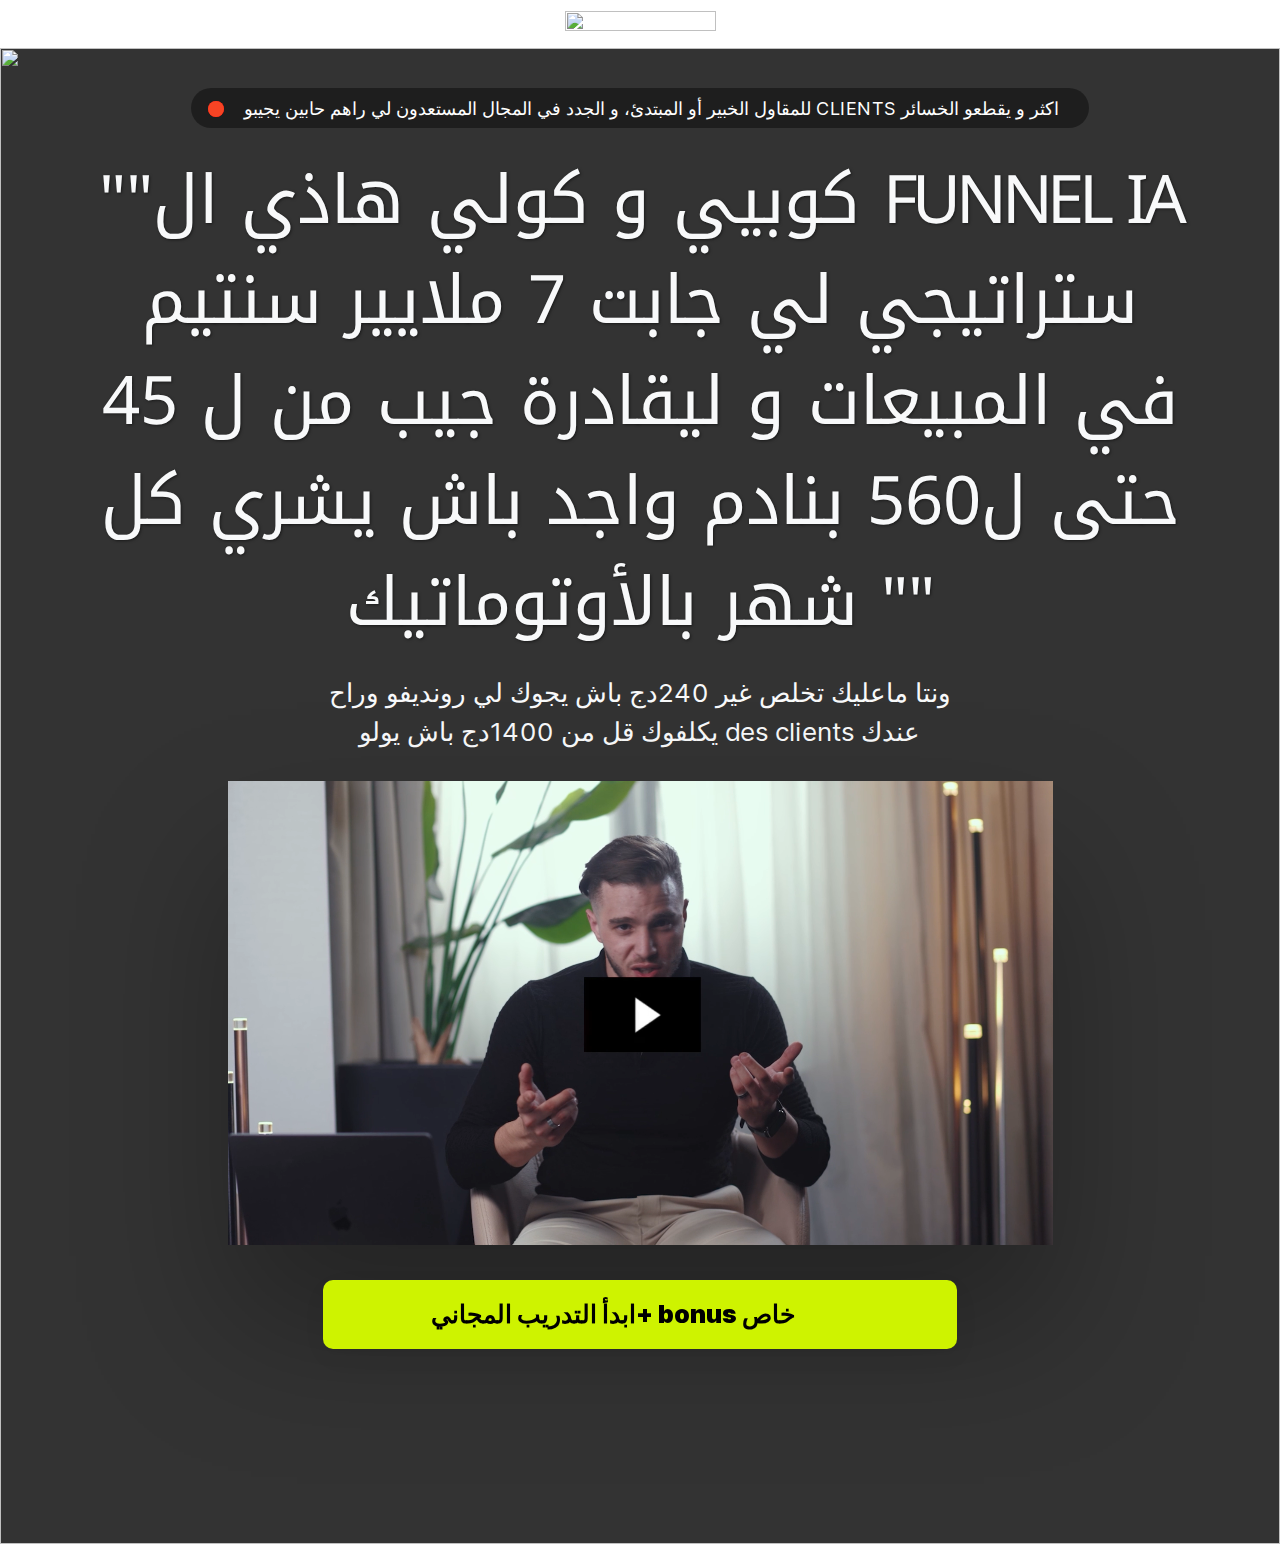
==== index.html @ a02b29c3 "add" ====
<!DOCTYPE html><html lang="en-US"><head>
    <!-- Google Tag Manager -->
    <script src="js/rum.min.js" async=""></script><script async="" src="js/gtm.js"></script><script>(function(w,d,s,l,i){w[l]=w[l]||[];w[l].push({'gtm.start':
    new Date().getTime(),event:'gtm.js'});var f=d.getElementsByTagName(s)[0],
    j=d.createElement(s),dl=l!='dataLayer'?'&l='+l:'';j.async=true;j.src=
    'https://www.googletagmanager.com/gtm.js?id='+i+dl;f.parentNode.insertBefore(j,f);
    })(window,document,'script','dataLayer','GTM-TFJWWZ5');</script>
    <!-- End Google Tag Manager -->

            <!--PROOF PIXEL-->
            <script src="js/proof.js" async=""></script>
        <!--END PROOF PIXEL-->
    
    <meta name="msapplication-TileColor" content="#da532c">
    <meta charset="utf-8">
    <meta http-equiv="X-UA-Compatible" content="IE=edge">
    <meta name="theme-color" content="#ffffff">
    <meta name="viewport" content="width=device-width, initial-scale=1, shrink-to-fit=no">
    
    <meta name="robots" content="index, follow, max-image-preview:large, max-snippet:-1, max-video-preview:-1">

	<!-- This site is optimized with the Yoast SEO plugin v18.8 - https://yoast.com/wordpress/plugins/seo/ -->
	<title>Quantum Growth: Trailer 2024 - King Kong</title>
    <link rel="preconnect" href="https://fonts.googleapis.com">
    <link rel="preconnect" href="https://fonts.gstatic.com" crossorigin>
    <link href="https://fonts.googleapis.com/css2?family=Noto+Kufi+Arabic:wght@100..900&display=swap" rel="stylesheet">
	<link rel="canonical" href="/quantum-growth/">
	<meta property="og:locale" content="en_US">
	<meta property="og:type" content="article">
	<meta property="og:title" content="Quantum Growth: Trailer 2024 - King Kong">
	<meta property="og:url" content="/quantum-growth/">
	<meta property="og:site_name" content="King Kong">
	<meta property="article:modified_time" content="2024-05-15T21:07:35+00:00">
	<meta property="og:image" content="images/quantum-growth-og-image-1024x760.png">
	<meta property="og:image:width" content="1024">
	<meta property="og:image:height" content="760">
	<meta property="og:image:type" content="image/png">
	<meta name="twitter:card" content="summary_large_image">
	<script type="application/ld+json" class="yoast-schema-graph">{
	    "@context": "https://schema.org",
	    "@graph": [
	        {
	            "@type": "WebSite",
	            "@id": "https://kingkong.co/#website",
	            "url": "https://kingkong.co/",
	            "name": "King Kong",
	            "description": "the United States",
	            "potentialAction": [
	                {
	                    "@type": "SearchAction",
	                    "target": {
	                        "@type": "EntryPoint",
	                        "urlTemplate": "https://kingkong.co/?s={search_term_string}"
	                    },
	                    "query-input": "required name=search_term_string"
	                }
	            ],
	            "inLanguage": "en-US"
	        },
	        {
	            "@type": "ImageObject",
	            "inLanguage": "en-US",
	            "@id": "/quantum-growth/#primaryimage",
	            "url": "https://kingkong.co/wp-content/uploads/2024/04/quantum-growth-og-image.png",
	            "contentUrl": "https://kingkong.co/wp-content/uploads/2024/04/quantum-growth-og-image.png",
	            "width": 3480,
	            "height": 2584
	        },
	        {
	            "@type": "WebPage",
	            "@id": "/quantum-growth/#webpage",
	            "url": "/quantum-growth/",
	            "name": "Quantum Growth: Trailer 2024 - King Kong",
	            "isPartOf": {
	                "@id": "https://kingkong.co/#website"
	            },
	            "primaryImageOfPage": {
	                "@id": "/quantum-growth/#primaryimage"
	            },
	            "datePublished": "2024-04-12T00:26:53+00:00",
	            "dateModified": "2024-05-15T21:07:35+00:00",
	            "breadcrumb": {
	                "@id": "/quantum-growth/#breadcrumb"
	            },
	            "inLanguage": "en-US",
	            "potentialAction": [
	                {
	                    "@type": "ReadAction",
	                    "target": [
	                        "/quantum-growth/"
	                    ]
	                }
	            ]
	        },
	        {
	            "@type": "BreadcrumbList",
	            "@id": "/quantum-growth/#breadcrumb",
	            "itemListElement": [
	                {
	                    "@type": "ListItem",
	                    "position": 1,
	                    "name": "Home",
	                    "item": "https://kingkong.co/"
	                },
	                {
	                    "@type": "ListItem",
	                    "position": 2,
	                    "name": "Quantum Growth: Trailer 2024"
	                }
	            ]
	        }
	    ]
	}</script>
	<!-- / Yoast SEO plugin. -->



<style id="global-styles-inline-css" type="text/css">
body{--wp--preset--color--black: #000000;--wp--preset--color--cyan-bluish-gray: #abb8c3;--wp--preset--color--white: #ffffff;--wp--preset--color--pale-pink: #f78da7;--wp--preset--color--vivid-red: #cf2e2e;--wp--preset--color--luminous-vivid-orange: #ff6900;--wp--preset--color--luminous-vivid-amber: #fcb900;--wp--preset--color--light-green-cyan: #7bdcb5;--wp--preset--color--vivid-green-cyan: #00d084;--wp--preset--color--pale-cyan-blue: #8ed1fc;--wp--preset--color--vivid-cyan-blue: #0693e3;--wp--preset--color--vivid-purple: #9b51e0;--wp--preset--gradient--vivid-cyan-blue-to-vivid-purple: linear-gradient(135deg,rgba(6,147,227,1) 0%,rgb(155,81,224) 100%);--wp--preset--gradient--light-green-cyan-to-vivid-green-cyan: linear-gradient(135deg,rgb(122,220,180) 0%,rgb(0,208,130) 100%);--wp--preset--gradient--luminous-vivid-amber-to-luminous-vivid-orange: linear-gradient(135deg,rgba(252,185,0,1) 0%,rgba(255,105,0,1) 100%);--wp--preset--gradient--luminous-vivid-orange-to-vivid-red: linear-gradient(135deg,rgba(255,105,0,1) 0%,rgb(207,46,46) 100%);--wp--preset--gradient--very-light-gray-to-cyan-bluish-gray: linear-gradient(135deg,rgb(238,238,238) 0%,rgb(169,184,195) 100%);--wp--preset--gradient--cool-to-warm-spectrum: linear-gradient(135deg,rgb(74,234,220) 0%,rgb(151,120,209) 20%,rgb(207,42,186) 40%,rgb(238,44,130) 60%,rgb(251,105,98) 80%,rgb(254,248,76) 100%);--wp--preset--gradient--blush-light-purple: linear-gradient(135deg,rgb(255,206,236) 0%,rgb(152,150,240) 100%);--wp--preset--gradient--blush-bordeaux: linear-gradient(135deg,rgb(254,205,165) 0%,rgb(254,45,45) 50%,rgb(107,0,62) 100%);--wp--preset--gradient--luminous-dusk: linear-gradient(135deg,rgb(255,203,112) 0%,rgb(199,81,192) 50%,rgb(65,88,208) 100%);--wp--preset--gradient--pale-ocean: linear-gradient(135deg,rgb(255,245,203) 0%,rgb(182,227,212) 50%,rgb(51,167,181) 100%);--wp--preset--gradient--electric-grass: linear-gradient(135deg,rgb(202,248,128) 0%,rgb(113,206,126) 100%);--wp--preset--gradient--midnight: linear-gradient(135deg,rgb(2,3,129) 0%,rgb(40,116,252) 100%);--wp--preset--duotone--dark-grayscale: url('quantum-growth.html#wp-duotone-dark-grayscale');--wp--preset--duotone--grayscale: url('quantum-growth.html#wp-duotone-grayscale');--wp--preset--duotone--purple-yellow: url('quantum-growth.html#wp-duotone-purple-yellow');--wp--preset--duotone--blue-red: url('quantum-growth.html#wp-duotone-blue-red');--wp--preset--duotone--midnight: url('quantum-growth.html#wp-duotone-midnight');--wp--preset--duotone--magenta-yellow: url('quantum-growth.html#wp-duotone-magenta-yellow');--wp--preset--duotone--purple-green: url('quantum-growth.html#wp-duotone-purple-green');--wp--preset--duotone--blue-orange: url('quantum-growth.html#wp-duotone-blue-orange');--wp--preset--font-size--small: 13px;--wp--preset--font-size--medium: 20px;--wp--preset--font-size--large: 36px;--wp--preset--font-size--x-large: 42px;}.has-black-color{color: var(--wp--preset--color--black) !important;}.has-cyan-bluish-gray-color{color: var(--wp--preset--color--cyan-bluish-gray) !important;}.has-white-color{color: var(--wp--preset--color--white) !important;}.has-pale-pink-color{color: var(--wp--preset--color--pale-pink) !important;}.has-vivid-red-color{color: var(--wp--preset--color--vivid-red) !important;}.has-luminous-vivid-orange-color{color: var(--wp--preset--color--luminous-vivid-orange) !important;}.has-luminous-vivid-amber-color{color: var(--wp--preset--color--luminous-vivid-amber) !important;}.has-light-green-cyan-color{color: var(--wp--preset--color--light-green-cyan) !important;}.has-vivid-green-cyan-color{color: var(--wp--preset--color--vivid-green-cyan) !important;}.has-pale-cyan-blue-color{color: var(--wp--preset--color--pale-cyan-blue) !important;}.has-vivid-cyan-blue-color{color: var(--wp--preset--color--vivid-cyan-blue) !important;}.has-vivid-purple-color{color: var(--wp--preset--color--vivid-purple) !important;}.has-black-background-color{background-color: var(--wp--preset--color--black) !important;}.has-cyan-bluish-gray-background-color{background-color: var(--wp--preset--color--cyan-bluish-gray) !important;}.has-white-background-color{background-color: var(--wp--preset--color--white) !important;}.has-pale-pink-background-color{background-color: var(--wp--preset--color--pale-pink) !important;}.has-vivid-red-background-color{background-color: var(--wp--preset--color--vivid-red) !important;}.has-luminous-vivid-orange-background-color{background-color: var(--wp--preset--color--luminous-vivid-orange) !important;}.has-luminous-vivid-amber-background-color{background-color: var(--wp--preset--color--luminous-vivid-amber) !important;}.has-light-green-cyan-background-color{background-color: var(--wp--preset--color--light-green-cyan) !important;}.has-vivid-green-cyan-background-color{background-color: var(--wp--preset--color--vivid-green-cyan) !important;}.has-pale-cyan-blue-background-color{background-color: var(--wp--preset--color--pale-cyan-blue) !important;}.has-vivid-cyan-blue-background-color{background-color: var(--wp--preset--color--vivid-cyan-blue) !important;}.has-vivid-purple-background-color{background-color: var(--wp--preset--color--vivid-purple) !important;}.has-black-border-color{border-color: var(--wp--preset--color--black) !important;}.has-cyan-bluish-gray-border-color{border-color: var(--wp--preset--color--cyan-bluish-gray) !important;}.has-white-border-color{border-color: var(--wp--preset--color--white) !important;}.has-pale-pink-border-color{border-color: var(--wp--preset--color--pale-pink) !important;}.has-vivid-red-border-color{border-color: var(--wp--preset--color--vivid-red) !important;}.has-luminous-vivid-orange-border-color{border-color: var(--wp--preset--color--luminous-vivid-orange) !important;}.has-luminous-vivid-amber-border-color{border-color: var(--wp--preset--color--luminous-vivid-amber) !important;}.has-light-green-cyan-border-color{border-color: var(--wp--preset--color--light-green-cyan) !important;}.has-vivid-green-cyan-border-color{border-color: var(--wp--preset--color--vivid-green-cyan) !important;}.has-pale-cyan-blue-border-color{border-color: var(--wp--preset--color--pale-cyan-blue) !important;}.has-vivid-cyan-blue-border-color{border-color: var(--wp--preset--color--vivid-cyan-blue) !important;}.has-vivid-purple-border-color{border-color: var(--wp--preset--color--vivid-purple) !important;}.has-vivid-cyan-blue-to-vivid-purple-gradient-background{background: var(--wp--preset--gradient--vivid-cyan-blue-to-vivid-purple) !important;}.has-light-green-cyan-to-vivid-green-cyan-gradient-background{background: var(--wp--preset--gradient--light-green-cyan-to-vivid-green-cyan) !important;}.has-luminous-vivid-amber-to-luminous-vivid-orange-gradient-background{background: var(--wp--preset--gradient--luminous-vivid-amber-to-luminous-vivid-orange) !important;}.has-luminous-vivid-orange-to-vivid-red-gradient-background{background: var(--wp--preset--gradient--luminous-vivid-orange-to-vivid-red) !important;}.has-very-light-gray-to-cyan-bluish-gray-gradient-background{background: var(--wp--preset--gradient--very-light-gray-to-cyan-bluish-gray) !important;}.has-cool-to-warm-spectrum-gradient-background{background: var(--wp--preset--gradient--cool-to-warm-spectrum) !important;}.has-blush-light-purple-gradient-background{background: var(--wp--preset--gradient--blush-light-purple) !important;}.has-blush-bordeaux-gradient-background{background: var(--wp--preset--gradient--blush-bordeaux) !important;}.has-luminous-dusk-gradient-background{background: var(--wp--preset--gradient--luminous-dusk) !important;}.has-pale-ocean-gradient-background{background: var(--wp--preset--gradient--pale-ocean) !important;}.has-electric-grass-gradient-background{background: var(--wp--preset--gradient--electric-grass) !important;}.has-midnight-gradient-background{background: var(--wp--preset--gradient--midnight) !important;}.has-small-font-size{font-size: var(--wp--preset--font-size--small) !important;}.has-medium-font-size{font-size: var(--wp--preset--font-size--medium) !important;}.has-large-font-size{font-size: var(--wp--preset--font-size--large) !important;}.has-x-large-font-size{font-size: var(--wp--preset--font-size--x-large) !important;}
</style>
<link data-minify="1" rel="stylesheet" id="bodhi-svgs-attachment-css" href="css/svgs-attachment.css" type="text/css" media="all">
<link data-minify="1" rel="stylesheet" id="kk-css-css" href="css/main.css" type="text/css" media="all">
<script data-minify="1" type="text/javascript" src="js/main.js" id="kk-review-aggregator-js" defer=""></script>
<link rel="https://api.w.org/" href="https://kingkong.co/wp-json/"><link rel="alternate" type="application/json" href="https://kingkong.co/wp-json/wp/v2/pages/24881"><link rel="alternate" hreflang="en-US" href="/quantum-growth/?utm_source=book-funnel&amp;utm_medium=referral&amp;utm_campaign=book-funnel&amp;utm_term=course&amp;utm_content=no-thanks">

<link rel="preload" as="font" href="https://kingkong.co/wp-content/themes/kingkong/assets/fonts/FuturaLT-CondensedExtraBold/FuturaLT-CondensedExtraBold.woff2" crossorigin="">
<link rel="preload" as="font" href="https://kingkong.co/wp-content/themes/kingkong/assets/fonts/InterLight/InterLight.woff2" crossorigin="">
<link rel="preload" as="font" href="https://kingkong.co/wp-content/themes/kingkong/assets/fonts/InterRegular/Inter-Regular.woff2" crossorigin="">
<link rel="preload" as="font" href="https://kingkong.co/wp-content/themes/kingkong/assets/fonts/InterBlack/Inter-Black.woff2" crossorigin=""><noscript><style id="rocket-lazyload-nojs-css">.rll-youtube-player, [data-lazy-src]{display:none !important;}</style></noscript>
    <!-- begin Convert Experiences code--><script type="text/javascript" src="js/10046555-10047243.js"></script><!-- end Convert Experiences code -->
    
    <script>
        var _kkajaxurl = "https://kingkong.co/wp-admin/admin-ajax.php";
        var _kkpageid = 24881;
        var _kkfooteriteration = '244';
    </script>
    
    <link rel="apple-touch-icon" sizes="180x180" href="images/apple-touch-icon.png">
    <link rel="icon" type="image/png" sizes="32x32" href="images/bigtower-logo-small.png">
    <link rel="icon" type="image/png" sizes="16x16" href="images/bigtower-logo-small.png">
    <link rel="manifest" href="/site.webmanifest">
    <link rel="mask-icon" href="images/safari-pinned-tab.svg" color="#a3dc18">
    <meta name="msapplication-TileColor" content="#222222">
    <meta name="theme-color" content="#222222">

    
        <meta name="facebook-domain-verification" content="l0l9q6ifr5m1h6cugqd39u1e78emv9">

    <script>
        var _urconfig = { sid: 'bb9b632f-8b7e-4210-9f9e-9a2090c7c55e', aip: 0, usePageProtocol: false };
        (function (d, s) {
            var js = d.createElement(s),
                sc = d.getElementsByTagName(s)[0];
            js.src = 'https://hit.uptrendsdata.com/rum.min.js';
            js.async = 'async';
            sc.parentNode.insertBefore(js, sc);
        }(document, 'script'));
    </script>

<script async="" type="text/javascript" src="js/stat.js"></script></head>
<body class="page-template page-template-page-noheader page-template-page-noheader-php page page-id-24881 wp-custom-logo page-quantum-growth">
    <!-- Google Tag Manager (noscript) -->
    <noscript><iframe src="https://www.googletagmanager.com/ns.html?id=GTM-TFJWWZ5"
    height="0" width="0" style="display:none;visibility:hidden"></iframe></noscript>
    <!-- End Google Tag Manager (noscript) -->

    <!-- Clickcease.com tracking-->
    <script type="text/javascript">var script = document.createElement('script');
        script.async = true; script.type = 'text/javascript';
        var target = 'https://www.clickcease.com/monitor/stat.js';
        script.src = target;var elem = document.head;elem.appendChild(script);
    </script>
    <noscript>
        <a href='https://www.clickcease.com' rel='nofollow'><img src='https://monitor.clickcease.com/stats/stats.aspx' alt='ClickCease'/></a>
    </noscript>
    <!-- Clickcease.com tracking-->

    
    
    <header class="site-header js-header text-dark" id="site-header">
        <div class="header-logo">
    <a href="https://kingkong.co" aria-label="Go To Home">
        <svg class="custom-logo" id="kingkong" viewBox="0 0 522 73" fill="none" xmlns="http://www.w3.org/2000/svg"><path d="M38.3584 2.43576H58.1474C58.1474 2.43576 31.8692 40.6479 31.7728 40.6479L59.4003 70.4376H36.2703L17.8306 49.9223V70.4048H0.0333252V2.43576H17.8627V33.438L38.3584 2.43576V2.43576ZM64.219 2.43576H82.0484V70.4376H64.219V2.43576ZM108.841 36.5186V70.4048H92.0714V1.51814C92.0714 0.928248 92.3605 0.403896 93.4528 1.32151L135.312 36.5186V2.43576H152.081V71.4207C152.081 72.2073 151.792 72.535 150.699 71.6174L108.841 36.5186V36.5186ZM194.389 47.53V33.5363H225.872C225.872 33.9296 225.968 35.0439 225.968 36.4531C225.968 59.6556 212.926 71.4535 193.233 71.4535C174.311 71.4535 158.442 56.9683 158.442 36.4531C158.442 15.9378 174.119 1.61646 192.944 1.61646C205.794 1.61646 215.977 7.4171 221.182 16.921L206.982 25.7366C204.445 21.1485 200.108 17.4453 192.687 17.4453C182.086 17.4453 176.721 25.7366 176.721 36.4531C176.721 47.1695 182.407 55.6574 193.394 55.6574C201.521 55.6574 205.248 52.6424 207.304 47.5627L194.389 47.53V47.53ZM289.544 1.78032H309.493C309.493 1.78032 283.022 40.2546 282.926 40.2546L310.778 70.2737H287.456L268.887 49.6274V70.2737H250.929V1.78032H268.919V33.012L289.544 1.78032V1.78032Z" fill="#A8D507"></path><path d="M304.545 36.0257C304.545 15.3794 321.25 0.959697 340.589 0.959697C359.928 0.959697 376.634 15.3794 376.634 36.0257C376.634 56.672 359.928 71.19 340.589 71.19C321.25 71.19 304.545 56.672 304.545 36.0257V36.0257ZM358.29 36.0257C358.29 25.2437 351.865 16.8869 340.621 16.8869C329.378 16.8869 322.953 25.2437 322.953 36.0257C322.953 46.8077 329.378 55.2628 340.621 55.2628C351.865 55.2628 358.29 46.8077 358.29 36.0257V36.0257ZM399.956 36.1568V70.3052H383.058V0.861381C383.058 0.238714 383.348 -0.252865 384.44 0.664749L426.62 36.1568V1.779H443.518V71.2883C443.518 72.1076 443.229 72.4026 442.136 71.485L399.956 36.1568V36.1568ZM486.18 47.2009V33.109H517.887C517.887 33.5023 517.983 34.6165 517.983 36.0257C517.983 59.3921 504.844 71.2883 484.991 71.2883C465.941 71.2883 449.943 56.672 449.943 36.0257C449.943 15.3794 465.748 0.959697 484.702 0.959697C497.648 0.959697 507.896 6.79311 513.165 16.3625L498.837 25.2437C496.267 20.6229 491.93 16.8869 484.413 16.8869C473.747 16.8869 468.318 25.2437 468.318 36.0257C468.318 46.8077 474.036 55.3611 485.12 55.3611C493.311 55.3611 497.07 52.3461 499.158 47.2009H486.18Z" fill="#A8D507"></path><path d="M516.571 1.8125H517.02C517.502 1.84527 517.952 1.91082 518.402 2.07468C519.879 2.59903 520.94 3.58219 521.55 5.05692C521.775 5.5485 521.903 6.07286 521.935 6.62998C521.935 6.72829 521.968 6.82661 521.968 6.92493V7.41651C521.935 7.87531 521.871 8.30135 521.743 8.72738C521.261 10.2349 520.329 11.3164 518.916 11.9718C518.37 12.234 517.791 12.3651 517.181 12.4306H516.571H516.538C516.41 12.4306 516.314 12.4306 516.185 12.3978C515.671 12.3323 515.189 12.2012 514.739 12.0046C513.904 11.6441 513.197 11.087 512.651 10.3332C512.041 9.51391 511.688 8.56352 511.591 7.51482C511.591 7.44928 511.591 7.38373 511.559 7.31819V6.89215V6.82661C511.591 6.43335 511.655 6.04008 511.752 5.64682C512.234 3.97545 513.422 2.66457 515.029 2.10745C515.414 1.97636 515.832 1.87804 516.249 1.84527C516.378 1.8125 516.474 1.8125 516.571 1.8125V1.8125ZM512.619 7.12156C512.619 9.44837 514.482 11.3491 516.763 11.3491C519.044 11.3491 520.907 9.44837 520.907 7.12156C520.907 4.79475 519.044 2.89397 516.763 2.89397C514.482 2.89397 512.619 4.79475 512.619 7.12156V7.12156Z" fill="#A8D507"></path><path d="M515.896 7.67934V9.77674H514.483V4.23828H516.731C517.085 4.23828 517.438 4.27105 517.792 4.40214C518.016 4.46768 518.209 4.59877 518.37 4.76263C518.53 4.95926 518.627 5.18867 518.659 5.45084C518.691 5.74579 518.691 6.00797 518.627 6.30292C518.498 6.69618 518.241 6.95835 517.888 7.12221C517.824 7.15499 517.727 7.18776 517.663 7.22053C517.695 7.22053 517.727 7.2533 517.759 7.2533C517.984 7.31885 518.177 7.48271 518.306 7.67934C518.434 7.8432 518.53 8.03983 518.627 8.20369C518.884 8.72804 519.141 9.25239 519.398 9.74397C519.398 9.74397 519.398 9.77674 519.43 9.77674H517.984C517.952 9.77674 517.92 9.77674 517.92 9.74397C517.695 9.28516 517.47 8.79358 517.245 8.33478C517.181 8.20369 517.085 8.0726 517.021 7.97428C516.892 7.81042 516.699 7.71211 516.507 7.71211C516.282 7.67934 516.089 7.67934 515.896 7.67934V7.67934ZM515.896 6.69618H516.603C516.699 6.69618 516.764 6.66341 516.86 6.66341C517.053 6.59786 517.213 6.46677 517.278 6.27014C517.31 6.10628 517.31 5.90965 517.278 5.74579C517.213 5.54916 517.117 5.41807 516.924 5.35253C516.828 5.31976 516.764 5.31976 516.667 5.28698H515.896H515.864C515.896 5.74579 515.896 6.2046 515.896 6.69618Z" fill="#A8D507"></path></svg>
    </a>
</div>
<div class="container-fluid">
    <div class="d-flex justify-content-between align-items-center">
        <a class="header-phone" href="tel:+18883038580" aria-label="Call Us">
            <svg class="phone-icon svg-primary" xmlns="http://www.w3.org/2000/svg" viewBox="0 0 477.16 477.07"><path d="M492.44,397.75l-2.38-7.16c-5.62-16.71-24.06-34.15-41-38.75l-62.68-17.12c-17-4.63-41.26,1.59-53.69,14L310,371.44A240.66,240.66,0,0,1,140.64,202.06l22.69-22.69c12.44-12.43,18.66-36.65,14-53.65L160.27,63c-4.63-17-22.1-35.41-38.78-41l-7.16-2.41c-16.72-5.56-40.56.07-53,12.5l-33.94,34c-6.06,6-9.94,23.29-9.94,23.35A400.54,400.54,0,0,0,421.62,494.53c.57,0,18.32-3.81,24.38-9.84l33.94-33.94C492.38,438.31,498,414.47,492.44,397.75Z" transform="translate(-17.43 -17.48)"></path></svg>
            <em>1-888-303-8580</em>
        </a>

        <div class="header-menu">
            <button class="hamburger hamburger--elastic hamburger--squeeze js-menu-toggle" type="button" aria-label="Menu" aria-controls="nav-container">
                <span class="d-none d-md-inline">menu</span>
                <span class="hamburger-box">
                    <span class="hamburger-inner"></span>
                </span>
            </button>
            
        </div>

    </div>
</div>

    </header>

    <div class="nav-container text-light" id="nav-container">
        <!-- <div class="action-strip">
    <div class="container-fluid d-flex justify-content-between align-items-center">
        <span>Ready to take action?</span> <a class="btn btn-primary" href="/30-minute-strategy-session/">Get Started</a>
    </div>
</div> -->
<div class="container-fluid">
    <div class="menu-header-menu-container"><ul id="menu-header-menu" class="menu"><li id="menu-item-12553" class="menu-item menu-item-type-post_type menu-item-object-page menu-item-12553"><a href="https://kingkong.co/agency/">Agency<span class="menu-item-description">Hire Us To Do It For You</span></a></li>
<li id="menu-item-24990" class="menu-item menu-item-type-post_type menu-item-object-page current-menu-item page_item page-item-24881 current_page_item menu-item-24990"><a href="/quantum-growth/" aria-current="page">Courses<span class="menu-item-description">Learn How To Do It Yourself</span></a></li>
<li id="menu-item-12551" class="menu-item menu-item-type-post_type menu-item-object-page menu-item-12551"><a href="https://kingkong.co/seo-agency/">SEO<span class="menu-item-description">Strengthen Your Organic Presence</span></a></li>
<li id="menu-item-12547" class="menu-item menu-item-type-post_type menu-item-object-page menu-item-12547"><a href="https://kingkong.co/conversion-rate-optimization-agency/">CRO<span class="menu-item-description">Boost Your Conversions</span></a></li>
<li id="menu-item-12550" class="menu-item menu-item-type-post_type menu-item-object-page menu-item-12550"><a href="https://kingkong.co/ppc-management-agency/">Google Ads<span class="menu-item-description">Paid Search</span></a></li>
<li id="menu-item-12549" class="menu-item menu-item-type-post_type menu-item-object-page menu-item-12549"><a href="https://kingkong.co/landing-page-agency/">Landing Pages<span class="menu-item-description">High Converting Sales Machine</span></a></li>
<li id="menu-item-12548" class="menu-item menu-item-type-post_type menu-item-object-page menu-item-12548"><a href="https://kingkong.co/facebook-advertising-agency/">Facebook Ads<span class="menu-item-description">Explode Sales With Facebook Ads</span></a></li>
<li id="menu-item-23694" class="menu-item menu-item-type-post_type menu-item-object-page menu-item-23694"><a href="https://kingkong.co/about-us/">About Us</a></li>
<li id="menu-item-23586" class="menu-item menu-item-type-post_type menu-item-object-page menu-item-23586"><a href="https://kingkong.co/careers/">Careers</a></li>
</ul></div></div>    </div>

    <main class="site-content">
<section class="text-dark header  content-image ">

        <div class="background-image-container" style="background-color: #ffffff;"></div>
    
    <div class="container">
        <div class="row justify-content-center">

        <div class="col-12 text-center animate-in">
    
        <img width="522" height="73" src="data:image/svg+xml,%3Csvg%20xmlns='http://www.w3.org/2000/svg'%20viewBox='0%200%20522%2073'%3E%3C/svg%3E" class="attachment-container_width size-container_width" alt="" style="width: 100%; max-width:151px" data-lazy-src="https://funnel-112010.vercel.app/images/bigtower-logo-3.png"><noscript><img width="522" height="73" src="https://kingkong.co/wp-content/uploads/2023/11/King-Kong-Logo-OG.svg" class="attachment-container_width size-container_width" alt="" style="width: 100%; max-width:151px" /></noscript></div>

        
        </div>
    </div>

</section><section class="text-light hero mt-0 pt-5 mb-0  content-text content-code content-global marquee-logos content-wysiwyg content-modal ">

        <div class="background-image-container"><div style="background-color: #333333;"><picture class="attachment-max_width size-max_width" style="opacity:1;">
<source type="image/webp" data-lazy-srcset="https://kingkong.co/wp-content/uploads/2023/10/ecommerce-bg-1920x1643.jpg.webp 1920w, https://kingkong.co/wp-content/uploads/2023/10/ecommerce-bg-300x257.jpg.webp 300w, https://kingkong.co/wp-content/uploads/2023/10/ecommerce-bg-1024x876.jpg.webp 1024w, https://kingkong.co/wp-content/uploads/2023/10/ecommerce-bg-768x657.jpg.webp 768w, https://kingkong.co/wp-content/uploads/2023/10/ecommerce-bg-1536x1315.jpg.webp 1536w, https://kingkong.co/wp-content/uploads/2023/10/ecommerce-bg-2048x1753.jpg.webp 2048w, https://kingkong.co/wp-content/uploads/2023/10/ecommerce-bg-1200x1027.jpg.webp 1200w" srcset="data:image/svg+xml,%3Csvg%20xmlns='http://www.w3.org/2000/svg'%20viewBox='0%200%201920%201643'%3E%3C/svg%3E" data-lazy-sizes="(max-width: 1920px) 100vw, 1920px">
<img width="1920" height="1643" src="data:image/svg+xml,%3Csvg%20xmlns='http://www.w3.org/2000/svg'%20viewBox='0%200%201920%201643'%3E%3C/svg%3E" alt="" data-lazy-srcset="https://kingkong.co/wp-content/uploads/2023/10/ecommerce-bg-1920x1643.jpg 1920w, https://kingkong.co/wp-content/uploads/2023/10/ecommerce-bg-300x257.jpg 300w, https://kingkong.co/wp-content/uploads/2023/10/ecommerce-bg-1024x876.jpg 1024w, https://kingkong.co/wp-content/uploads/2023/10/ecommerce-bg-768x657.jpg 768w, https://kingkong.co/wp-content/uploads/2023/10/ecommerce-bg-1536x1315.jpg 1536w, https://kingkong.co/wp-content/uploads/2023/10/ecommerce-bg-2048x1753.jpg 2048w, https://kingkong.co/wp-content/uploads/2023/10/ecommerce-bg-1200x1027.jpg 1200w" data-lazy-sizes="(max-width: 1920px) 100vw, 1920px" data-lazy-src="https://kingkong.co/wp-content/uploads/2023/10/ecommerce-bg-1920x1643.jpg">
</picture>
<noscript><picture class="attachment-max_width size-max_width" style="opacity:1;">
<source type="image/webp" srcset="https://kingkong.co/wp-content/uploads/2023/10/ecommerce-bg-1920x1643.jpg.webp 1920w, https://kingkong.co/wp-content/uploads/2023/10/ecommerce-bg-300x257.jpg.webp 300w, https://kingkong.co/wp-content/uploads/2023/10/ecommerce-bg-1024x876.jpg.webp 1024w, https://kingkong.co/wp-content/uploads/2023/10/ecommerce-bg-768x657.jpg.webp 768w, https://kingkong.co/wp-content/uploads/2023/10/ecommerce-bg-1536x1315.jpg.webp 1536w, https://kingkong.co/wp-content/uploads/2023/10/ecommerce-bg-2048x1753.jpg.webp 2048w, https://kingkong.co/wp-content/uploads/2023/10/ecommerce-bg-1200x1027.jpg.webp 1200w" sizes="(max-width: 1920px) 100vw, 1920px"/>
<img width="1920" height="1643" src="https://kingkong.co/wp-content/uploads/2023/10/ecommerce-bg-1920x1643.jpg" alt="" srcset="https://kingkong.co/wp-content/uploads/2023/10/ecommerce-bg-1920x1643.jpg 1920w, https://kingkong.co/wp-content/uploads/2023/10/ecommerce-bg-300x257.jpg 300w, https://kingkong.co/wp-content/uploads/2023/10/ecommerce-bg-1024x876.jpg 1024w, https://kingkong.co/wp-content/uploads/2023/10/ecommerce-bg-768x657.jpg 768w, https://kingkong.co/wp-content/uploads/2023/10/ecommerce-bg-1536x1315.jpg 1536w, https://kingkong.co/wp-content/uploads/2023/10/ecommerce-bg-2048x1753.jpg 2048w, https://kingkong.co/wp-content/uploads/2023/10/ecommerce-bg-1200x1027.jpg 1200w" sizes="(max-width: 1920px) 100vw, 1920px"/>
</picture>
</noscript></div></div>
    
    <div class="container">
        <div class="row justify-content-center">

        <div class="pt-3 pb-1 text-center animate-in col-12">
            
                    <span class="eyebrow__flashing">
        
                            <span class="eyebrow__flashing-dot"></span>
                       للمقاول الخبير أو المبتدئ، و الجدد في المجال المستعدون لي راهم حابين يجيبو clients اكثر و يقطعو الخسائر
                    </span>
        
    </div>
<div class="pb-0 col-xxl-10 text-center animate-in ">
            
                    <span class="h2" style="line-height: 1.5;">
        
                        ""كوبيي و كولي هاذي ال Funnel IA ستراتيجي لي جابت 7 ملايير سنتيم في المبيعات و ليقادرة جيب من ل 45 حتى ل560 بنادم واجد باش يشري كل شهر بالأوتوماتيك ""        
                    </span>
        
    </div>
<div class="mb-4 col-md-10 col-lg-8 col-xl-7 pb-4 text-center animate-in ">
            
                    <span class="null">
        
                        ونتا ماعليك تخلص غير 240دج باش يجوك لي رونديفو وراح يكلفوك قل من 1400دج باش يولو des clients عندك        
                    </span>
        
    </div>
<div class="col-lg-10 col-xl-9 col-xxl-8 pb-2">
    <div class="video-container">
<video width="100%" muted="" autoplay="" playsinline="" loop="" data-js-modal-trigger="free-training">
<source src="media/vsl-2024-preview.mp4" type="video/mp4">
</video>
</div>
    </div><div class="col-md-11 col-lg-8 col-xl-7 col-xxl-6 pb-2">
    <a class="btn btn-primary text-dark" data-js-modal-trigger="free-training">ابدأ التدريب المجاني+ bonus خاص <div class="arrow">
<lottie-player src="/wp-content/uploads/lottie/arrow.json" background="transparent.html" speed="1" style="width: 100%; height: 100%;" loop="" autoplay=""></lottie-player>
</div></a>
    </div><div class="col-12 null animate-in ">
            
                    <span class="null">
        
                        
		<a href="#" class="kkra-shortstring term-all">
		<div itemscope="" itemtype="http://schema.org/LocalBusiness"><div itemprop="aggregateRating" itemscope="" itemtype="http://schema.org/AggregateRating"><meta itemprop="ratingCount" content="383"><meta itemprop="ratingValue" content="4.5"></div><meta itemprop="image" content="https://kingkong.co/wp-content/themes/kingkong/assets/src/images/site-logo.png"><meta itemprop="telephone" content="+ 1-888-303-8580"><meta itemprop="name" content="King Kong"><meta itemprop="priceRange" content="$$$"><span itemprop="address" itemscope="" itemtype="http://schema.org/PostalAddress"><meta itemprop="streetAddress" content="Oppenheimer Tower, 10880 Wilshire Boulevard"><meta itemprop="addressLocality" content="Los Angeles"><meta itemprop="addressRegion" content="California"><meta itemprop="addressCountry" content="United States"><meta itemprop="postalCode" content="90024"></span></div><div itemscope="" itemtype="http://schema.org/Book"><div itemprop="aggregateRating" itemscope="" itemtype="http://schema.org/AggregateRating"><meta itemprop="ratingCount" content="5,471"><meta itemprop="ratingValue" content="4.9"></div><meta itemprop="image" content="https://kingkong.co/wp-content/themes/kingkong/assets/src/images/book-logo.png"><meta itemprop="isbn" content="9780648459903"><meta itemprop="inLanguage" content="English"><meta itemprop="genre" content="Marketing"><meta itemprop="datePublished" content="2019-01-20"><meta itemprop="name" content="Sell Like Crazy: How to Get As Many Clients, Customers and Sales As You Can Possibly Handle"><meta itemprop="url" content="https://selllikecrazybook.com/"><span itemprop="author" itemscope="" itemtype="http://schema.org/Person"><meta itemprop="name" content="Sabri Suby"></span><span itemprop="publisher" itemscope="" itemtype="http://schema.org/Organization"><meta itemprop="name" content="King Kong"></span></div><div itemscope="" itemtype="http://schema.org/LocalBusiness"><div itemprop="aggregateRating" itemscope="" itemtype="http://schema.org/AggregateRating"><meta itemprop="ratingCount" content="486"><meta itemprop="ratingValue" content="4.5"></div><meta itemprop="image" content="https://kingkong.co/wp-content/themes/kingkong/assets/src/images/site-logo.png"><meta itemprop="telephone" content="+ 1-888-303-8580"><meta itemprop="name" content="King Kong"><meta itemprop="priceRange" content="$$$"><span itemprop="address" itemscope="" itemtype="http://schema.org/PostalAddress"><meta itemprop="streetAddress" content="Oppenheimer Tower, 10880 Wilshire Boulevard"><meta itemprop="addressLocality" content="Los Angeles"><meta itemprop="addressRegion" content="California"><meta itemprop="addressCountry" content="United States"><meta itemprop="postalCode" content="90024"></span></div>			<div class="kkra-stars"><svg class="unfilled" xmlns="http://www.w3.org/2000/svg" viewBox="0 0 104 18"><path d="M17.2 6l-4.5-.3c-.4-.1-.7-.3-.9-.7L10.1.7C9.7-.2 8.5-.2 8.2.6L6.4 4.9c-.2.4-.5.7-.9.7L1 6C0 6.1-.3 7.3.4 8l3.3 3c.3.3.4.7.3 1.1l-1 4.5c-.2 1 .8 1.7 1.6 1.2l3.9-2.4c.3-.2.8-.2 1.1 0l3.9 2.4c.8.5 1.8-.2 1.6-1.2l-1-4.5c-.1-.4 0-.8.3-1.1l3.4-3.1c.7-.6.3-1.8-.6-1.9z" class="st0"></path><path d="M9.1 1s.1 0 0 0l1.8 4.4c.3.6.8 1 1.6 1.2h.2l4.4.4v.1l-3.4 3.1c-.5.5-.7 1.3-.6 2l1 4.5v.1H14l-3.9-2.4c-.3-.2-.7-.3-1.1-.3-.4 0-.8.1-1.1.3L4 16.8h-.1v-.1l1-4.5c.2-.7 0-1.5-.6-2.1L1 7.1V7h.1l4.5-.4c.7 0 1.4-.5 1.7-1.3L9.1 1m0-1c-.4 0-.8.2-.9.6L6.4 4.9c-.2.4-.5.7-.9.7L1 6C0 6.1-.3 7.3.4 8l3.3 3c.3.3.4.7.3 1.1l-1 4.5c-.2.8.4 1.4 1 1.4.2 0 .4-.1.6-.2l3.9-2.4c.1-.1.3-.2.5-.2s.4.1.5.2l3.9 2.4c.2.1.4.2.6.2.6 0 1.2-.6 1-1.4l-1-4.5c-.1-.4 0-.8.3-1.1l3.4-3.1c.7-.6.3-1.8-.6-1.9l-4.5-.3c-.3-.1-.6-.3-.8-.7L10.1.7c-.2-.5-.6-.7-1-.7z" class="st1"></path><path d="M38.6 6l-4.4-.3c-.4-.1-.7-.3-.9-.7L31.5.7c-.3-.9-1.6-.9-1.9 0L27.8 5c-.2.4-.5.7-.9.7l-4.5.4c-.9 0-1.3 1.3-.6 1.9l3.4 3c.3.3.4.7.3 1.1l-1 4.5c-.2 1 .8 1.7 1.6 1.2l3.9-2.4c.3-.2.8-.2 1.1 0l3.9 2.4c.8.5 1.8-.2 1.6-1.2l-1-4.5c-.1-.4 0-.8.3-1.1l3.3-3c.8-.7.4-1.9-.6-2z" class="st0"></path><path d="M30.6 1l1.8 4.4c.3.6.8 1 1.6 1.2h.2l4.3.4c.1 0 .1 0 .1.1s0 .1-.1.2l-3.3 3c-.5.5-.7 1.3-.6 2l1 4.5v.1h-.1l-3.9-2.4c-.3-.2-.7-.3-1.1-.3-.4 0-.8.1-1.1.3l-3.9 2.4h-.1v-.1l1-4.5c.2-.7 0-1.5-.6-2l-3.4-3v-.1l4.6-.5c.7 0 1.4-.5 1.7-1.3L30.6 1c-.1 0-.1 0 0 0m0-1c-.4 0-.8.2-1 .7L27.8 5c-.2.4-.5.7-.9.7l-4.5.4c-.9 0-1.3 1.3-.6 1.9l3.4 3c.3.3.4.7.3 1.1l-1 4.5c-.2.8.4 1.4 1 1.4.2 0 .4-.1.6-.2l3.9-2.4c.1-.1.3-.2.5-.2s.4.1.5.2l3.9 2.4c.2.1.4.2.6.2.6 0 1.2-.6 1-1.4l-1-4.5c-.1-.4 0-.8.3-1.1l3.3-3c.8-.7.4-1.9-.6-2l-4.4-.3c-.4-.1-.7-.3-.9-.7L31.4.7c0-.5-.4-.7-.8-.7z" class="st1"></path><path d="M60.1 6l-4.5-.3c-.4-.1-.7-.3-.9-.7L53 .7c-.4-.9-1.6-.9-2 0l-1.7 4.2c-.2.4-.5.7-.9.7l-4.5.4c-.9.1-1.3 1.3-.6 2l3.3 3c.3.3.4.7.3 1.1l-1 4.5c-.2 1 .8 1.7 1.6 1.2l3.9-2.4c.3-.2.8-.2 1.1 0l3.9 2.4c.8.5 1.8-.2 1.6-1.2l-1-4.5c-.1-.4 0-.8.3-1.1l3.4-3c.7-.7.3-1.9-.6-2z" class="st0"></path><path d="M52 1s.1 0 0 0l1.8 4.3c.3.6.8 1 1.6 1.2h.2L60 7l.1.1v.2l-3.4 3c-.5.5-.7 1.3-.6 2l1 4.5v.1H57l-3.9-2.4c-.3-.2-.7-.3-1.1-.3-.4 0-.8.1-1.1.3L47 16.9h-.1v-.1l1-4.5c.2-.7 0-1.5-.6-2.1l-3.3-3c-.1-.1-.1-.2-.1-.2h.1l4.5-.4c.7 0 1.4-.5 1.7-1.3L52 1c-.1 0 0 0 0 0m0-1c-.4 0-.8.2-1 .7l-1.7 4.2c-.2.4-.5.7-.9.7l-4.5.4c-.9.1-1.3 1.3-.6 2l3.3 3c.3.3.4.7.3 1.1l-1 4.5c-.2.8.4 1.4 1 1.4.2 0 .4-.1.6-.2l3.9-2.4c.1-.1.3-.2.5-.2s.4.1.5.2l3.9 2.4c.2.1.4.2.6.2.6 0 1.2-.6 1-1.4l-1-4.5c-.1-.4 0-.8.3-1.1l3.4-3c.7-.7.3-1.9-.6-2l-4.5-.3c-.4-.1-.7-.3-.9-.7L53 .7c-.2-.5-.6-.7-1-.7z" class="st1"></path><g><path d="M81.6 6l-4.5-.3c-.4-.1-.7-.3-.9-.7L74.4.7c-.3-.9-1.6-.9-1.8-.1l-1.8 4.3c-.2.4-.5.7-.9.7l-4.5.4c-1 .1-1.4 1.3-.6 2l3.3 3c.3.3.4.7.3 1.1l-1 4.5c-.2 1 .8 1.7 1.6 1.2l3.9-2.4c.3-.2.8-.2 1.1 0l3.9 2.4c.8.5 1.8-.2 1.6-1.2l-1-4.5c-.1-.4 0-.8.3-1.1l3.4-3.1c.7-.6.3-1.8-.6-1.9z" class="st0"></path><path d="M73.5 1.1l1.8 4.3c.3.6.8 1 1.6 1.2h.2l4.4.4v.1l-3.4 3.1c-.5.5-.7 1.3-.6 2l1 4.5v.1h-.1l-3.9-2.4c-.3-.2-.7-.3-1.1-.3-.4 0-.8.1-1.1.3l-3.9 2.4h-.1v-.1l1-4.5c.2-.7 0-1.5-.6-2.1l-3.3-3c-.1-.1-.1-.1-.1-.2l.1-.1 4.6-.2c.7 0 1.4-.5 1.7-1.3l1.8-4.2M73.4 0c-.4 0-.7.2-.8.6l-1.8 4.3c-.2.4-.5.7-.9.7l-4.5.4c-1 .1-1.4 1.3-.6 2l3.3 3c.3.3.4.7.3 1.1l-1 4.5c-.2.8.4 1.4 1 1.4.2 0 .4-.1.6-.2l3.9-2.4c.1-.1.3-.2.5-.2s.4.1.5.2l3.9 2.4c.2.1.4.2.6.2.6 0 1.2-.6 1-1.4l-1-4.5c-.1-.4 0-.8.3-1.1l3.4-3.1c.7-.6.3-1.8-.6-1.9L77 5.7c-.4-.1-.7-.3-.9-.7L74.3.7c-.1-.5-.5-.7-.9-.7z" class="st1"></path></g><g><path d="M103.6 7.9c.7-.6.3-1.8-.6-1.9l-4.4-.3c-.4-.1-.7-.3-.9-.7L95.9.7c-.4-.9-1.6-.9-1.9 0L92.2 5c-.2.4-.5.7-.9.7l-4.5.4c-.9 0-1.3 1.3-.6 1.9l3.3 3c.3.3.4.7.3 1.1l-1 4.5c-.2 1 .8 1.7 1.6 1.2l3.9-2.4c.3-.2.8-.2 1.1 0l3.9 2.4c.8.5 1.8-.2 1.6-1.2l-1-4.5c-.1-.4 0-.8.3-1.1l3.4-3.1z" class="st0"></path><path d="M94.9 1c.1 0 .1.1 0 0l1.8 4.3c.3.6.8 1 1.6 1.2h.2l4.4.3v.1L99.5 10c-.5.5-.7 1.3-.6 2l1 4.5v.1h-.1l-3.8-2c-.3-.2-.7-.3-1.1-.3-.4 0-.8.1-1.1.3L89.9 17h-.1v-.1l1-4.5c.2-.7 0-1.5-.6-2.1l-3.3-3v-.1l4.5-.4c.7 0 1.4-.5 1.7-1.3L94.9 1m0-1c-.4 0-.8.2-.9.7L92.2 5c-.2.4-.5.7-.9.7l-4.5.4c-.9 0-1.3 1.3-.6 1.9l3.3 3c.3.3.4.7.3 1.1l-1 4.5c-.2.8.4 1.4 1 1.4.2 0 .4-.1.6-.2l3.9-2.4c.2-.1.3-.2.6-.2s.4.1.6.2l3.9 2.4c.2.1.4.2.6.2.6 0 1.2-.6 1-1.4l-1-4.5c-.1-.4 0-.8.3-1.1l3.4-3.1c.7-.6.3-1.8-.6-1.9l-4.4-.3c-.4-.1-.7-.3-.9-.7L96 .7c-.3-.5-.7-.7-1.1-.7z" class="st1"></path></g></svg><div class="kkra-stars__filled" style="width: 96%;"><svg class="filled" xmlns="http://www.w3.org/2000/svg" viewBox="0 0 104 18"><g transform="translate(-160 -526)"><g transform="translate(64 308)"><g transform="translate(96 218)"><g><path d="M10.1.7L11.8 5c.2.4.5.6.9.7l4.5.3c.9.1 1.3 1.3.6 1.9L14.4 11c-.3.3-.4.7-.3 1.1l1 4.5c.2 1-.8 1.7-1.6 1.2l-3.9-2.4c-.3-.2-.8-.2-1.1 0l-3.9 2.4c-.8.5-1.8-.2-1.6-1.2l1-4.5c.1-.4 0-.8-.3-1.1L.4 8c-.7-.7-.4-1.9.6-2l4.5-.4c.4 0 .7-.3.9-.7L8.2.6c.3-.8 1.5-.8 1.9.1" class="st20"></path><path d="M31.5.7L33.3 5c.2.4.5.6.9.7l4.4.3c1 .1 1.4 1.3.6 2l-3.3 3c-.3.3-.4.7-.3 1.1l1 4.5c.2 1-.8 1.7-1.6 1.2l-3.9-2.4c-.3-.2-.8-.2-1.1 0l-3.9 2.4c-.8.5-1.8-.2-1.6-1.2l1-4.5c.1-.4 0-.8-.3-1.1l-3.4-3c-.7-.6-.3-1.9.6-1.9l4.5-.4c.4 0 .7-.3.9-.7L29.6.7c.3-.9 1.6-.9 1.9 0" class="st20"></path><path d="M53 .7L54.7 5c.2.4.5.6.9.7l4.5.3c.9.1 1.3 1.3.6 2l-3.4 3c-.3.3-.4.7-.3 1.1l1 4.5c.2 1-.8 1.7-1.6 1.2l-3.9-2.4c-.3-.2-.8-.2-1.1 0l-3.9 2.4c-.8.5-1.8-.2-1.6-1.2l1-4.5c.1-.4 0-.8-.3-1.1l-3.3-3c-.7-.7-.3-1.9.6-2l4.5-.4c.4 0 .7-.3.9-.7L51 .7c.4-.9 1.6-.9 2 0" class="st20"></path><path d="M74.4.7L76.2 5c.2.4.5.6.9.7l4.5.3c.9.1 1.3 1.3.6 1.9L78.8 11c-.3.3-.4.7-.3 1.1l1 4.5c.2 1-.8 1.7-1.6 1.2L74 15.4c-.3-.2-.8-.2-1.1 0L69 17.8c-.8.5-1.8-.2-1.6-1.2l1-4.5c.1-.4 0-.8-.3-1.1l-3.3-3c-.8-.7-.4-1.9.6-2l4.5-.4c.4 0 .7-.3.9-.7L72.6.6c.2-.8 1.5-.8 1.8.1" class="st20"></path><path d="M95.9.7L97.7 5c.2.4.5.6.9.7l4.4.3c.9.1 1.3 1.3.6 1.9l-3.4 3.1c-.3.3-.4.7-.3 1.1l1 4.5c.2 1-.8 1.7-1.6 1.2l-3.9-2.4c-.3-.2-.8-.2-1.1 0l-3.9 2.4c-.8.5-1.8-.2-1.6-1.2l1-4.5c.1-.4 0-.8-.3-1.1l-3.3-3c-.7-.6-.3-1.9.6-1.9l4.5-.4c.4 0 .7-.3.9-.7L94 .7c.3-.9 1.5-.9 1.9 0" class="st20"></path></g><g><path d="M10.1.7L11.8 5c.2.4.5.6.9.7l4.5.3c.9.1 1.3 1.3.6 1.9L14.4 11c-.3.3-.4.7-.3 1.1l1 4.5c.2 1-.8 1.7-1.6 1.2l-3.9-2.4c-.3-.2-.8-.2-1.1 0l-3.9 2.4c-.8.5-1.8-.2-1.6-1.2l1-4.5c.1-.4 0-.8-.3-1.1L.4 8c-.7-.7-.4-1.9.6-2l4.5-.4c.4 0 .7-.3.9-.7L8.2.6c.3-.8 1.5-.8 1.9.1" class="st20"></path><path d="M31.5.7L33.3 5c.2.4.5.6.9.7l4.4.3c1 .1 1.4 1.3.6 2l-3.3 3c-.3.3-.4.7-.3 1.1l1 4.5c.2 1-.8 1.7-1.6 1.2l-3.9-2.4c-.3-.2-.8-.2-1.1 0l-3.9 2.4c-.8.5-1.8-.2-1.6-1.2l1-4.5c.1-.4 0-.8-.3-1.1l-3.4-3c-.7-.6-.3-1.9.6-1.9l4.5-.4c.4 0 .7-.3.9-.7L29.6.7c.3-.9 1.6-.9 1.9 0" class="st20"></path><path d="M53 .7L54.7 5c.2.4.5.6.9.7l4.5.3c.9.1 1.3 1.3.6 2l-3.4 3c-.3.3-.4.7-.3 1.1l1 4.5c.2 1-.8 1.7-1.6 1.2l-3.9-2.4c-.3-.2-.8-.2-1.1 0l-3.9 2.4c-.8.5-1.8-.2-1.6-1.2l1-4.5c.1-.4 0-.8-.3-1.1l-3.3-3c-.7-.7-.3-1.9.6-2l4.5-.4c.4 0 .7-.3.9-.7L51 .7c.4-.9 1.6-.9 2 0" class="st20"></path><path d="M74.4.7L76.2 5c.2.4.5.6.9.7l4.5.3c.9.1 1.3 1.3.6 1.9L78.8 11c-.3.3-.4.7-.3 1.1l1 4.5c.2 1-.8 1.7-1.6 1.2L74 15.4c-.3-.2-.8-.2-1.1 0L69 17.8c-.8.5-1.8-.2-1.6-1.2l1-4.5c.1-.4 0-.8-.3-1.1l-3.3-3c-.8-.7-.4-1.9.6-2l4.5-.4c.4 0 .7-.3.9-.7L72.6.6c.2-.8 1.5-.8 1.8.1" class="st20"></path><path d="M95.9.7L97.7 5c.2.4.5.6.9.7l4.4.3c.9.1 1.3 1.3.6 1.9l-3.4 3.1c-.3.3-.4.7-.3 1.1l1 4.5c.2 1-.8 1.7-1.6 1.2l-3.9-2.4c-.3-.2-.8-.2-1.1 0l-3.9 2.4c-.8.5-1.8-.2-1.6-1.2l1-4.5c.1-.4 0-.8-.3-1.1l-3.3-3c-.7-.6-.3-1.9.6-1.9l4.5-.4c.4 0 .7-.3.9-.7L94 .7c.3-.9 1.5-.9 1.9 0" class="st20"></path></g></g></g></g></svg></div></div>
		4.8		stars out of		5,854 reviews
	</a>

        
                    </span>
        
    </div>
<!-- <div class="col-12">
    <div class="marquee-logos">
	<div class="marquee-logos__container">
		<div><picture>
<source type="image/webp" data-lazy-srcset="https://kingkong.co/wp-content/uploads/2023/10/logo-marquee.png.webp" srcset="data:image/svg+xml,%3Csvg%20xmlns='http://www.w3.org/2000/svg'%20viewBox='0%200%204822%20221'%3E%3C/svg%3E">
<img width="4822" height="221" alt="" src="data:image/svg+xml,%3Csvg%20xmlns='http://www.w3.org/2000/svg'%20viewBox='0%200%204822%20221'%3E%3C/svg%3E" data-lazy-src="https://kingkong.co/wp-content/uploads/2023/10/logo-marquee.png">
</picture>
<noscript><picture>
<source type="image/webp" srcset="https://kingkong.co/wp-content/uploads/2023/10/logo-marquee.png.webp"/>
<img width="4822" height="221" alt="" src="https://kingkong.co/wp-content/uploads/2023/10/logo-marquee.png"/>
</picture>
</noscript></div>
	</div>
	<div class="marquee-logos__container">
		<div><picture>
<source type="image/webp" data-lazy-srcset="https://kingkong.co/wp-content/uploads/2023/10/logo-marquee.png.webp" srcset="data:image/svg+xml,%3Csvg%20xmlns='http://www.w3.org/2000/svg'%20viewBox='0%200%204822%20221'%3E%3C/svg%3E">
<img width="4822" height="221" alt="" src="data:image/svg+xml,%3Csvg%20xmlns='http://www.w3.org/2000/svg'%20viewBox='0%200%204822%20221'%3E%3C/svg%3E" data-lazy-src="https://kingkong.co/wp-content/uploads/2023/10/logo-marquee.png">
</picture>
<noscript><picture>
<source type="image/webp" srcset="https://kingkong.co/wp-content/uploads/2023/10/logo-marquee.png.webp"/>
<img width="4822" height="221" alt="" src="https://kingkong.co/wp-content/uploads/2023/10/logo-marquee.png"/>
</picture>
</noscript></div>
	</div>
	<div class="marquee-logos__container">
		<div><picture>
<source type="image/webp" data-lazy-srcset="https://kingkong.co/wp-content/uploads/2023/10/logo-marquee.png.webp" srcset="data:image/svg+xml,%3Csvg%20xmlns='http://www.w3.org/2000/svg'%20viewBox='0%200%204822%20221'%3E%3C/svg%3E">
<img width="4822" height="221" alt="" src="data:image/svg+xml,%3Csvg%20xmlns='http://www.w3.org/2000/svg'%20viewBox='0%200%204822%20221'%3E%3C/svg%3E" data-lazy-src="https://kingkong.co/wp-content/uploads/2023/10/logo-marquee.png">
</picture>
<noscript><picture>
<source type="image/webp" srcset="https://kingkong.co/wp-content/uploads/2023/10/logo-marquee.png.webp"/>
<img width="4822" height="221" alt="" src="https://kingkong.co/wp-content/uploads/2023/10/logo-marquee.png"/>
</picture>
</noscript></div>
	</div>
	<div class="marquee-logos__fade marquee-logos__fade-left"></div>
	<div class="marquee-logos__fade marquee-logos__fade-right"></div>
</div>
    </div><div class="col-12">
        <p style="text-align: center;"><small style="text-align: center;"><a href="#"><span style="color: #ffffff;">Terms of Use</span></a> | <a href="#"><span style="color: #ffffff;">Terms of Purchase</span></a> | <a href="#"><span style="color: #ffffff;">Privacy Policy</span></a></small></p>
</div> -->
<div class="col-12 text-light">
    <div class="js-modal" data-js-modal-id="free-training">
        <div class="modal">
            <div class="js-close close-x">
                <svg viewBox="0 0 329.269 329" xmlns="http://www.w3.org/2000/svg"><path d="M194.8 164.77L323.013 36.555c8.343-8.34 8.343-21.825 0-30.164-8.34-8.34-21.825-8.34-30.164 0L164.633 134.605 36.422 6.391c-8.344-8.34-21.824-8.34-30.164 0-8.344 8.34-8.344 21.824 0 30.164l128.21 128.215L6.259 292.984c-8.344 8.34-8.344 21.825 0 30.164a21.266 21.266 0 0 0 15.082 6.25c5.46 0 10.922-2.09 15.082-6.25l128.21-128.214 128.216 128.214a21.273 21.273 0 0 0 15.082 6.25c5.46 0 10.922-2.09 15.082-6.25 8.343-8.34 8.343-21.824 0-30.164zm0 0"></path></svg>
            </div>
            <div class="loading-meter">
                <span style="width: 80%"></span>
            </div>
            
<p class="h3" style="text-align: center;">أحصل على تدريبك المجاني الأن!! + Bonuses</p>
<p style="text-align: center;">فقط أدخل معلوماتك تحت للحصول على التدريب الحصري المجاني + bonuses</p>
            <div class="modal__form">
                                <form accept-charset="UTF-8" action="https://wg216.infusionsoft.com/app/form/process/267f26fd683720546798f74204d52faf" class="kk-validation" id="inf_form_267f26fd683720546798f74204d52faf" method="POST">
<input name="inf_form_xid" type="hidden" value="267f26fd683720546798f74204d52faf">
<input name="inf_form_name" type="hidden" value="QG Trailer Optin">
<input name="infusionsoft_version" type="hidden" value="1.70.0.208808">
        <input id="inf_field_FirstName" name="inf_field_FirstName" placeholder="Name *" type="text">
        <input id="inf_field_Email" name="inf_field_Email" placeholder="Email *" type="text">
        <input id="inf_field_Phone1" name="inf_field_Phone1" placeholder="Phone Number *" type="tel"><br><br>
        <!-- <button class="infusion-recaptcha" id="recaptcha_2ed441567087277d2a97c2b568969e30"  type="submit"><span class="btn-doublelayer__maintext">أرسل الأن!!</span><small class="btn-doublelayer__subtext text-uppercase p px-4" style="letter-spacing: 0px; color: #807b20;">(راقب هاتفك ستصلك تدريبات اسبوعية مجانية في الاميل )</small></button> -->
  <a href="/qg-power.html" >
        <button type="button"><span>أرسل الأن!!</span>
            
             <small class="text-uppercase p px-4" style="letter-spacing: 0px; color: #807b20;">(راقب هاتفك ستصلك تدريبات اسبوعية مجانية في الاميل )</small>
        
        </button>
    </a>
</form>
<script type="text/javascript" src="https://wg216.infusionsoft.app/app/webTracking/getTrackingCode" defer=""></script>
<script type="text/javascript" src="https://wg216.infusionsoft.com/app/timezone/timezoneInputJs?xid=2ed441567087277d2a97c2b568969e30" defer=""></script>
<script type="text/javascript" src="https://wg216.infusionsoft.app/app/webform/overwriteRefererJs" defer=""></script>            </div>
        </div>
    </div>
</div>
        
        </div>
    </div>

</section>
<script type="text/javascript">
	// Hide the phone number when optimise query string is present
	window.addEventListener('DOMContentLoaded', function(event) {
		var optimise = queryStringParams.getParams('optimise');
		if(optimise) {
			document.querySelector('.header-phone').style.display = 'none';
		}
	});
</script>


	</main>

    <footer class="site-footer" id="footer-container">
    	<div class="container">
    <div class="footer-columns">
        <div class="row justify-content-center">
            <div class="col footer-column-1"><div id="custom_html-4" class="widget_text widget widget_custom_html footer-widgets-1"><div class="textwidget custom-html-widget"><svg class="logo svg-primary" xmlns="http://www.w3.org/2000/svg" viewBox="0 0 1624.7 219.7"><path class="st0" d="M119.3 6.9h61.6S99.1 123.5 98.8 123.5l86 90.9h-72l-57.4-62.6v62.5H0V6.9h55.5v94.6l63.8-94.6zm80.5 0h55.5v207.5h-55.5V6.9zm138.9 104v103.4h-52.2V4.1c0-1.8.9-3.4 4.3-.6l130.3 107.4V6.9h52.2v210.5c0 2.4-.9 3.4-4.3.6L338.7 110.9zM605 144.5v-42.7h98c0 1.2.3 4.6.3 8.9 0 70.8-40.6 106.8-101.9 106.8-58.9 0-108.3-44.2-108.3-106.8S541.9 4.4 600.5 4.4c40 0 71.7 17.7 87.9 46.7L644.2 78c-7.9-14-21.4-25.3-44.5-25.3-33 0-49.7 25.3-49.7 58s17.7 58.6 51.9 58.6c25.3 0 36.9-9.2 43.3-24.7l-40.2-.1zM901.2 4.9h62.1s-82.4 117.4-82.7 117.4l86.7 91.6h-72.6l-57.8-63v63H781V4.9h56v95.3l64.2-95.3z"></path><path class="st0" d="M947.9 109.4c0-63 52-107 112.2-107s112.2 44 112.2 107-52 107.3-112.2 107.3-112.2-44.3-112.2-107.3zm167.3 0c0-32.9-20-58.4-55-58.4s-55 25.5-55 58.4 20 58.7 55 58.7 55-25.8 55-58.7zm129.7.4V214h-52.6V2.1c0-1.9.9-3.4 4.3-.6l131.3 108.3V4.9h52.6V217c0 2.5-.9 3.4-4.3.6l-131.3-107.8zm268.4 33.7v-43h98.7c0 1.2.3 4.6.3 8.9 0 71.3-40.9 107.6-102.7 107.6-59.3 0-109.1-44.6-109.1-107.6s49.2-107 108.2-107c40.3 0 72.2 17.8 88.6 47l-44.6 27.1c-8-14.1-21.5-25.5-44.9-25.5-33.2 0-50.1 25.5-50.1 58.4s17.8 59 52.3 59c25.5 0 37.2-9.2 43.7-24.9h-40.4z"></path><g id="Dfeiu3.tif"><path class="st0" d="M1607.9 5H1609.3c1.5.1 2.9.3 4.3.8 4.6 1.6 7.9 4.6 9.8 9.1.7 1.5 1.1 3.1 1.2 4.8 0 .3.1.6.1.9v1.5c-.1 1.4-.3 2.7-.7 4-1.5 4.6-4.4 7.9-8.8 9.9-1.7.8-3.5 1.2-5.4 1.4h-1.9-.1c-.4 0-.7 0-1.1-.1-1.6-.2-3.1-.6-4.5-1.2-2.6-1.1-4.8-2.8-6.5-5.1-1.9-2.5-3-5.4-3.3-8.6 0-.2 0-.4-.1-.6v-1.3-.2c.1-1.2.3-2.4.6-3.6 1.5-5.1 5.2-9.1 10.2-10.8 1.2-.4 2.5-.7 3.8-.8.4-.1.7-.1 1-.1zm-12.3 16.2c0 7.1 5.8 12.9 12.9 12.9 7.1 0 12.9-5.8 12.9-12.9 0-7.1-5.8-12.9-12.9-12.9-7.1 0-12.9 5.8-12.9 12.9z"></path><path class="st0" d="M1605.8 22.9v6.4h-4.4V12.4h7c1.1 0 2.2.1 3.3.5.7.2 1.3.6 1.8 1.1.5.6.8 1.3.9 2.1.1.9.1 1.7-.1 2.6-.4 1.2-1.2 2-2.3 2.5-.2.1-.5.2-.7.3.1 0 .2.1.3.1.7.2 1.3.7 1.7 1.3.4.5.7 1.1 1 1.6.8 1.6 1.6 3.2 2.4 4.7 0 0 0 .1.1.1h-4.5c-.1 0-.2 0-.2-.1-.7-1.4-1.4-2.9-2.1-4.3-.2-.4-.5-.8-.7-1.1-.4-.5-1-.8-1.6-.8-.7-.1-1.3-.1-1.9-.1zm0-3h2.2c.3 0 .5-.1.8-.1.6-.2 1.1-.6 1.3-1.2.1-.5.1-1.1 0-1.6-.2-.6-.5-1-1.1-1.2-.3-.1-.5-.1-.8-.2h-2.4-.1c.1 1.4.1 2.8.1 4.3z"></path></g></svg></div></div><div id="text-2" class="widget widget_text footer-widgets-1">			<div class="textwidget"><p>The most ruthlessly effective platform for rapidly scaling businesses on planet earth.</p>
</div>
		</div><div id="kk_address_widget-2" class="widget widget_kk_address_widget footer-widgets-1">520 Broadway<br>
Santa Monica, CA 90401<br>
United States<br>
Phone: <a href="tel:+18883038580">+1-888-303-8580</a></div><div id="custom_html-2" class="widget_text widget widget_custom_html footer-widgets-1"><div class="textwidget custom-html-widget"><a href="https://facebook.com/kingkongco/" rel="nofollow" class="social-icon" aria-label="Our Facebook"><svg height="512" viewBox="0 0 24 24" width="512" xmlns="http://www.w3.org/2000/svg"><path d="M15.997 3.985h2.191V.169C17.81.117 16.51 0 14.996 0c-3.159 0-5.323 1.987-5.323 5.639V9H6.187v4.266h3.486V24h4.274V13.267h3.345l.531-4.266h-3.877V6.062c.001-1.233.333-2.077 2.051-2.077z"></path></svg></a>

<a href="https://www.instagram.com/kingkong.com.au/" rel="nofollow" class="social-icon" aria-label="Our Instagram"><svg height="511pt" viewBox="0 0 511 511.9" width="511pt" xmlns="http://www.w3.org/2000/svg"><path d="M510.95 150.5c-1.2-27.2-5.598-45.898-11.9-62.102-6.5-17.199-16.5-32.597-29.6-45.398-12.802-13-28.302-23.102-45.302-29.5-16.296-6.3-34.898-10.7-62.097-11.898C334.648.3 325.949 0 256.449 0s-78.199.3-105.5 1.5c-27.199 1.2-45.898 5.602-62.097 11.898-17.204 6.5-32.602 16.5-45.403 29.602-13 12.8-23.097 28.3-29.5 45.3-6.3 16.302-10.699 34.9-11.898 62.098C.75 177.801.449 186.5.449 256s.301 78.2 1.5 105.5c1.2 27.2 5.602 45.898 11.903 62.102 6.5 17.199 16.597 32.597 29.597 45.398 12.801 13 28.301 23.102 45.301 29.5 16.3 6.3 34.898 10.7 62.102 11.898 27.296 1.204 36 1.5 105.5 1.5s78.199-.296 105.5-1.5c27.199-1.199 45.898-5.597 62.097-11.898a130.934 130.934 0 0 0 74.903-74.898c6.296-16.301 10.699-34.903 11.898-62.102 1.2-27.3 1.5-36 1.5-105.5s-.102-78.2-1.3-105.5zm-46.098 209c-1.102 25-5.301 38.5-8.801 47.5-8.602 22.3-26.301 40-48.602 48.602-9 3.5-22.597 7.699-47.5 8.796-27 1.204-35.097 1.5-103.398 1.5s-76.5-.296-103.403-1.5c-25-1.097-38.5-5.296-47.5-8.796C94.551 451.5 84.45 445 76.25 436.5c-8.5-8.3-15-18.3-19.102-29.398-3.5-9-7.699-22.602-8.796-47.5-1.204-27-1.5-35.102-1.5-103.403s.296-76.5 1.5-103.398c1.097-25 5.296-38.5 8.796-47.5C61.25 94.199 67.75 84.1 76.352 75.898c8.296-8.5 18.296-15 29.398-19.097 9-3.5 22.602-7.7 47.5-8.801 27-1.2 35.102-1.5 103.398-1.5 68.403 0 76.5.3 103.403 1.5 25 1.102 38.5 5.3 47.5 8.8 11.097 4.098 21.199 10.598 29.398 19.098 8.5 8.301 15 18.301 19.102 29.403 3.5 9 7.699 22.597 8.8 47.5 1.2 27 1.5 35.097 1.5 103.398s-.3 76.301-1.5 103.301zm0 0"></path><path d="M256.45 124.5c-72.598 0-131.5 58.898-131.5 131.5s58.902 131.5 131.5 131.5c72.6 0 131.5-58.898 131.5-131.5s-58.9-131.5-131.5-131.5zm0 216.8c-47.098 0-85.302-38.198-85.302-85.3s38.204-85.3 85.301-85.3c47.102 0 85.301 38.198 85.301 85.3s-38.2 85.3-85.3 85.3zm167.402-222c0 16.954-13.747 30.7-30.704 30.7-16.953 0-30.699-13.746-30.699-30.7 0-16.956 13.746-30.698 30.7-30.698 16.956 0 30.703 13.742 30.703 30.699zm0 0"></path></svg></a>

<a href="https://www.linkedin.com/company/kingkong/" rel="nofollow" class="social-icon" aria-label="Our LinkedIn"><svg xmlns="http://www.w3.org/2000/svg" viewBox="0 0 504.4 504.4"><path d="M377.6.2H126.4C56.8.2 0 57 0 126.6v251.6c0 69.2 56.8 126 126.4 126H378c69.6 0 126.4-56.8 126.4-126.4V126.6C504 57 447.2.2 377.6.2zM168 408.2H96v-208h72v208zm-36.4-240c-20.4 0-36.8-16.4-36.8-36.8s16.4-36.8 36.8-36.8 36.8 16.4 36.8 36.8c-.4 20.4-16.8 36.8-36.8 36.8zm276.8 240H348V307.4c0-24.4-3.2-55.6-36.4-55.6-34 0-39.6 26.4-39.6 54v102.4h-60v-208h56v28h1.6c8.8-16 29.2-28.4 61.2-28.4 66 0 77.6 38 77.6 94.4v114z"></path></svg></a>

<a href="https://www.youtube.com/channel/UCwDi1NwScPpDYyvwPvHBj9g" rel="nofollow" class="social-icon" aria-label="Our Youtube"><svg height="682pt" viewBox="-21 -117 682.667 682" width="682pt" xmlns="http://www.w3.org/2000/svg"><path d="M626.813 64.035c-7.375-27.418-28.993-49.031-56.407-56.414C520.324-6.082 319.992-6.082 319.992-6.082s-200.324 0-250.406 13.184c-26.887 7.375-49.031 29.52-56.406 56.933C0 114.113 0 217.97 0 217.97s0 104.379 13.18 153.933c7.382 27.414 28.992 49.028 56.41 56.41C120.195 442.02 320 442.02 320 442.02s200.324 0 250.406-13.184c27.418-7.379 49.032-28.992 56.414-56.406 13.176-50.082 13.176-153.934 13.176-153.934s.527-104.383-13.183-154.46zM256.21 313.915V122.022l166.586 95.946zm0 0"></path></svg></a>

<a href="https://open.spotify.com/user/12147390775/playlist/6p7sfcY8NgLASvan5kY5KX" rel="nofollow" class="social-icon" aria-label="Our Spotify Playlist"><svg height="512" viewBox="0 0 24 24" width="512" xmlns="http://www.w3.org/2000/svg"><path d="M12 24c6.624 0 12-5.376 12-12S18.624 0 12 0 0 5.376 0 12s5.376 12 12 12zm4.872-6.344v.001c-.807 0-3.356-2.828-10.52-1.36-.189.049-.436.126-.576.126-.915 0-1.09-1.369-.106-1.578 3.963-.875 8.013-.798 11.467 1.268.824.526.474 1.543-.265 1.543zm1.303-3.173c-.113-.03-.08.069-.597-.203-3.025-1.79-7.533-2.512-11.545-1.423-.232.063-.358.126-.576.126-1.071 0-1.355-1.611-.188-1.94 4.716-1.325 9.775-.552 13.297 1.543.392.232.547.533.547.953a.938.938 0 0 1-.938.944zM4.548 6.998c4.523-1.324 11.368-.906 15.624 1.578 1.091.629.662 2.22-.498 2.22l-.001-.001c-.252 0-.407-.063-.625-.189C15.605 8.55 9.444 8.057 5.458 9.17c-.175.048-.393.125-.625.125-.639 0-1.127-.499-1.127-1.142 0-.657.407-1.029.842-1.155z"></path></svg></a></div></div><button class="siteswitcher__button" data-js-modal-trigger="swModal">
            <img width="35" height="18" src="images/flag-united-states.svg" alt="Flag of United States">
            <span>United States</span>
        </button><div class="js-modal siteswitcher" data-js-modal-id="swModal">
            <div class="modal">
                <div class="js-close close-x">
                    <svg viewBox="0 0 329.269 329" xmlns="http://www.w3.org/2000/svg"><path d="M194.8 164.77L323.013 36.555c8.343-8.34 8.343-21.825 0-30.164-8.34-8.34-21.825-8.34-30.164 0L164.633 134.605 36.422 6.391c-8.344-8.34-21.824-8.34-30.164 0-8.344 8.34-8.344 21.824 0 30.164l128.21 128.215L6.259 292.984c-8.344 8.34-8.344 21.825 0 30.164a21.266 21.266 0 0 0 15.082 6.25c5.46 0 10.922-2.09 15.082-6.25l128.21-128.214 128.216 128.214a21.273 21.273 0 0 0 15.082 6.25c5.46 0 10.922-2.09 15.082-6.25 8.343-8.34 8.343-21.824 0-30.164zm0 0"></path></svg>
                </div>
                <div class="content">
                    <p class="h3">Select Your Country</p>
                    <ul><li><button class="active" data-link="?cs="><img width="35" height="18" src="images/flag-united-states.svg" alt="Flag of United States">United States</button></li><li><button class="" data-link="?cs=AU"><img width="35" height="18" src="images/flag-australia.svg" alt="Flag of Australia">Australia</button></li><li><button class="" data-link="?cs=UK"><img width="35" height="18" src="images/flag-united-kingdom.svg" alt="Flag of United Kingdom">United Kingdom</button></li><li><button class="" data-link="?cs=CA"><img width="35" height="18" src="images/flag-canada.svg" alt="Flag of Canada">Canada</button></li><li><button class="" data-link="?cs=NZ"><img width="35" height="18" src="images/flag-new-zealand.svg" alt="Flag of New Zealand">New Zealand</button></li><li><button class="" data-link="?cs=IE"><img width="35" height="18" src="images/flag-ireland.svg" alt="Flag of Ireland">Ireland</button></li><li><button class="" data-link="?cs=AE"><img width="35" height="18" src="images/flag-united-arab-emirates.svg" alt="Flag of United Arab Emirates">United Arab Emirates</button></li></ul>
                </div>
            </div>
        </div></div><div class="col footer-column-2"><div id="nav_menu-2" class="widget widget_nav_menu footer-widgets-2"><p class="widget-title">Company</p><div class="menu-company-container"><ul id="menu-company" class="menu"><li id="menu-item-12074" class="menu-item menu-item-type-post_type menu-item-object-page menu-item-12074"><a href="https://kingkong.co/about-us/">About Us</a></li>
<li id="menu-item-12070" class="menu-item menu-item-type-post_type menu-item-object-page menu-item-12070"><a href="https://kingkong.co/contact/">Contact Us</a></li>
<li id="menu-item-12071" class="menu-item menu-item-type-post_type menu-item-object-page menu-item-12071"><a href="https://kingkong.co/blog/">Blog</a></li>
<li id="menu-item-12072" class="menu-item menu-item-type-post_type menu-item-object-page menu-item-12072"><a href="#/">Reviews</a></li>
<li id="menu-item-12073" class="menu-item menu-item-type-post_type menu-item-object-page menu-item-12073"><a href="https://kingkong.co/careers/">Careers</a></li>
</ul></div></div></div><div class="col footer-column-3"><div id="nav_menu-3" class="widget widget_nav_menu footer-widgets-3"><p class="widget-title">Services</p><div class="menu-services-container"><ul id="menu-services" class="menu"><li id="menu-item-12079" class="footer-seo-trigger menu-item menu-item-type-post_type menu-item-object-page menu-item-12079"><a href="https://kingkong.co/seo-agency/">SEO</a></li>
<li id="menu-item-12075" class="footer-cro-trigger menu-item menu-item-type-post_type menu-item-object-page menu-item-12075"><a href="https://kingkong.co/conversion-rate-optimization-agency/">Conversion Rate Optimization</a></li>
<li id="menu-item-12078" class="footer-ppc-trigger menu-item menu-item-type-post_type menu-item-object-page menu-item-12078"><a href="https://kingkong.co/ppc-management-agency/">Google Ads</a></li>
<li id="menu-item-12076" class="footer-fb-trigger menu-item menu-item-type-post_type menu-item-object-page menu-item-12076"><a href="https://kingkong.co/facebook-advertising-agency/">Facebook Ads</a></li>
<li id="menu-item-12077" class="footer-lp-trigger menu-item menu-item-type-post_type menu-item-object-page menu-item-12077"><a href="https://kingkong.co/landing-page-agency/">Landing Pages</a></li>
<li id="menu-item-12080" class="footer-webdesign-trigger menu-item menu-item-type-post_type menu-item-object-page menu-item-12080"><a href="https://kingkong.co/web-design-agency/">Web Design</a></li>
</ul></div></div></div><div class="col footer-column-4"><div id="nav_menu-4" class="widget widget_nav_menu footer-widgets-4"><p class="widget-title">Solutions</p><div class="menu-solutions-container"><ul id="menu-solutions" class="menu"><li id="menu-item-12537" class="menu-item menu-item-type-post_type menu-item-object-page menu-item-12537"><a href="https://kingkong.co/agency/">Agency</a></li>
<li id="menu-item-24991" class="menu-item menu-item-type-post_type menu-item-object-page current-menu-item page_item page-item-24881 current_page_item menu-item-24991"><a href="/quantum-growth/" aria-current="page">Courses</a></li>
<li id="menu-item-12083" class="menu-item menu-item-type-custom menu-item-object-custom menu-item-12083"><a href="https://selllikecrazybook.com">Books</a></li>
<li id="menu-item-12084" class="menu-item menu-item-type-post_type menu-item-object-page menu-item-12084"><a href="https://kingkong.co/blog/">Blog</a></li>
</ul></div></div></div><div class="col footer-column-5"><div id="text-3" class="widget widget_text footer-widgets-5"><p class="widget-title">Want some free money?</p>			<div class="textwidget"><p>Get million dollar marketing strategies sent straight to your inbox every week. Just enter your email below.</p>
</div>
		</div><div id="custom_html-3" class="widget_text widget widget_custom_html footer-widgets-5"><div class="textwidget custom-html-widget"><form class="round-form">
	<input type="text" placeholder="Get some free money now"><input type="submit" value="Hit me">
</form></div></div></div>        </div>
    </div>

    
        <div class="footer-seo" data-seo-name="seo" style="height:0px;">
            <div class="row justify-content-left">
                <div class="col-6 col-lg-3 footer-seo__col">
                    
                    <div class="footer-seo__state">
                        <div class="seo-trigger-child">
                            Alabama
                            <svg width="20" height="20" viewBox="0 0 20 20" xmlns="http://www.w3.org/2000/svg">
                                <polyline fill="none" stroke="#FFF" stroke-width="1.5" points="16 7 10 13 4 7"></polyline>
                            </svg>
                        </div>
                        <div class="seo-section-state">

                                
                            <a href="https://kingkong.co/seo-agency/alabama/">
                                Alabama 
                                SEO Agency       
                            </a>
                                
                            <a href="https://kingkong.co/seo-agency/alabama/birmingham/">
                                Birmingham 
                                SEO Agency       
                            </a>
                                
                            <a href="https://kingkong.co/seo-agency/alabama/montgomery/">
                                Montgomery 
                                SEO Agency       
                            </a>
                                
                            <a href="https://kingkong.co/seo-agency/alabama/huntsville/">
                                Huntsville 
                                SEO Agency       
                            </a>
                                
                            <a href="https://kingkong.co/seo-agency/alabama/mobile/">
                                Mobile 
                                SEO Agency       
                            </a>
                                
                            <a href="https://kingkong.co/seo-agency/alabama/tuscaloosa/">
                                Tuscaloosa 
                                SEO Agency       
                            </a>
                                
                            <a href="https://kingkong.co/seo-agency/alabama/dothan/">
                                Dothan 
                                SEO Agency       
                            </a>
                                
                            <a href="https://kingkong.co/seo-agency/alabama/hoover/">
                                Hoover 
                                SEO Agency       
                            </a>
                    
                        </div>  
                    </div> 

                    </div><div class="col-6 col-lg-3 footer-seo__col">
                    <div class="footer-seo__state">
                        <div class="seo-trigger-child">
                            Washington
                            <svg width="20" height="20" viewBox="0 0 20 20" xmlns="http://www.w3.org/2000/svg">
                                <polyline fill="none" stroke="#FFF" stroke-width="1.5" points="16 7 10 13 4 7"></polyline>
                            </svg>
                        </div>
                        <div class="seo-section-state">

                                
                            <a href="https://kingkong.co/seo-agency/washington/">
                                Washington 
                                SEO Agency       
                            </a>
                                
                            <a href="https://kingkong.co/seo-agency/washington/auburn/">
                                Auburn 
                                SEO Agency       
                            </a>
                                
                            <a href="https://kingkong.co/seo-agency/washington/lakewood/">
                                Lakewood 
                                SEO Agency       
                            </a>
                                
                            <a href="https://kingkong.co/seo-agency/washington/everett/">
                                Everett 
                                SEO Agency       
                            </a>
                                
                            <a href="https://kingkong.co/seo-agency/washington/bellevue/">
                                Bellevue 
                                SEO Agency       
                            </a>
                                
                            <a href="https://kingkong.co/seo-agency/washington/seattle/">
                                Seattle 
                                SEO Agency       
                            </a>
                                
                            <a href="https://kingkong.co/seo-agency/washington/spokane/">
                                Spokane 
                                SEO Agency       
                            </a>
                                
                            <a href="https://kingkong.co/seo-agency/washington/tacoma/">
                                Tacoma 
                                SEO Agency       
                            </a>
                                
                            <a href="https://kingkong.co/seo-agency/washington/vancouver/">
                                Vancouver 
                                SEO Agency       
                            </a>
                                
                            <a href="https://kingkong.co/seo-agency/washington/federal-way/">
                                Federal Way 
                                SEO Agency       
                            </a>
                                
                            <a href="https://kingkong.co/seo-agency/washington/bellingham/">
                                Bellingham 
                                SEO Agency       
                            </a>
                                
                            <a href="https://kingkong.co/seo-agency/washington/pasco/">
                                Pasco 
                                SEO Agency       
                            </a>
                                
                            <a href="https://kingkong.co/seo-agency/washington/sammamish/">
                                Sammamish 
                                SEO Agency       
                            </a>
                                
                            <a href="https://kingkong.co/seo-agency/washington/richland/">
                                Richland 
                                SEO Agency       
                            </a>
                                
                            <a href="https://kingkong.co/seo-agency/washington/burien/">
                                Burien 
                                SEO Agency       
                            </a>
                                
                            <a href="https://kingkong.co/seo-agency/washington/renton/">
                                Renton 
                                SEO Agency       
                            </a>
                                
                            <a href="https://kingkong.co/seo-agency/washington/yakima/">
                                Yakima 
                                SEO Agency       
                            </a>
                                
                            <a href="https://kingkong.co/seo-agency/washington/kennewick/">
                                Kennewick 
                                SEO Agency       
                            </a>
                                
                            <a href="https://kingkong.co/seo-agency/washington/marysville/">
                                Marysville 
                                SEO Agency       
                            </a>
                                
                            <a href="https://kingkong.co/seo-agency/washington/south-hill/">
                                South Hill 
                                SEO Agency       
                            </a>
                                
                            <a href="https://kingkong.co/seo-agency/washington/shoreline/">
                                Shoreline 
                                SEO Agency       
                            </a>
                                
                            <a href="https://kingkong.co/seo-agency/washington/lacey/">
                                Lacey 
                                SEO Agency       
                            </a>
                                
                            <a href="https://kingkong.co/seo-agency/washington/kent/">
                                Kent 
                                SEO Agency       
                            </a>
                                
                            <a href="https://kingkong.co/seo-agency/washington/spokane-valley/">
                                Spokane Valley 
                                SEO Agency       
                            </a>
                                
                            <a href="https://kingkong.co/seo-agency/washington/kirkland/">
                                Kirkland 
                                SEO Agency       
                            </a>
                                
                            <a href="https://kingkong.co/seo-agency/washington/redmond/">
                                Redmond 
                                SEO Agency       
                            </a>
                                
                            <a href="https://kingkong.co/seo-agency/washington/olympia/">
                                Olympia 
                                SEO Agency       
                            </a>
                    
                        </div>  
                    </div> 

                    </div><div class="col-6 col-lg-3 footer-seo__col">
                    <div class="footer-seo__state">
                        <div class="seo-trigger-child">
                            Illinois
                            <svg width="20" height="20" viewBox="0 0 20 20" xmlns="http://www.w3.org/2000/svg">
                                <polyline fill="none" stroke="#FFF" stroke-width="1.5" points="16 7 10 13 4 7"></polyline>
                            </svg>
                        </div>
                        <div class="seo-section-state">

                                
                            <a href="https://kingkong.co/seo-agency/illinois/">
                                Illinois 
                                SEO Agency       
                            </a>
                                
                            <a href="https://kingkong.co/seo-agency/illinois/decatur/">
                                Decatur 
                                SEO Agency       
                            </a>
                                
                            <a href="https://kingkong.co/seo-agency/illinois/peoria/">
                                Peoria 
                                SEO Agency       
                            </a>
                                
                            <a href="https://kingkong.co/seo-agency/illinois/aurora/">
                                Aurora 
                                SEO Agency       
                            </a>
                                
                            <a href="https://kingkong.co/seo-agency/illinois/chicago/">
                                Chicago 
                                SEO Agency       
                            </a>
                                
                            <a href="https://kingkong.co/seo-agency/illinois/joliet/">
                                Joliet 
                                SEO Agency       
                            </a>
                                
                            <a href="https://kingkong.co/seo-agency/illinois/naperville/">
                                Naperville 
                                SEO Agency       
                            </a>
                                
                            <a href="https://kingkong.co/seo-agency/illinois/rockford/">
                                Rockford 
                                SEO Agency       
                            </a>
                                
                            <a href="https://kingkong.co/seo-agency/illinois/cicero/">
                                Cicero 
                                SEO Agency       
                            </a>
                                
                            <a href="https://kingkong.co/seo-agency/illinois/evanston/">
                                Evanston 
                                SEO Agency       
                            </a>
                                
                            <a href="https://kingkong.co/seo-agency/illinois/des-plaines/">
                                Des Plaines 
                                SEO Agency       
                            </a>
                                
                            <a href="https://kingkong.co/seo-agency/illinois/mount-prospect/">
                                Mount Prospect 
                                SEO Agency       
                            </a>
                                
                            <a href="https://kingkong.co/seo-agency/illinois/oak-park/">
                                Oak Park 
                                SEO Agency       
                            </a>
                                
                            <a href="https://kingkong.co/seo-agency/illinois/hoffman-estates/">
                                Hoffman Estates 
                                SEO Agency       
                            </a>
                                
                            <a href="https://kingkong.co/seo-agency/illinois/elgin/">
                                Elgin 
                                SEO Agency       
                            </a>
                                
                            <a href="https://kingkong.co/seo-agency/illinois/champaign/">
                                Champaign 
                                SEO Agency       
                            </a>
                                
                            <a href="https://kingkong.co/seo-agency/illinois/schaumburg/">
                                Schaumburg 
                                SEO Agency       
                            </a>
                                
                            <a href="https://kingkong.co/seo-agency/illinois/arlington-heights/">
                                Arlington Heights 
                                SEO Agency       
                            </a>
                                
                            <a href="https://kingkong.co/seo-agency/illinois/skokie/">
                                Skokie 
                                SEO Agency       
                            </a>
                                
                            <a href="https://kingkong.co/seo-agency/illinois/orland-park/">
                                Orland Park 
                                SEO Agency       
                            </a>
                                
                            <a href="https://kingkong.co/seo-agency/illinois/berwyn/">
                                Berwyn 
                                SEO Agency       
                            </a>
                                
                            <a href="https://kingkong.co/seo-agency/illinois/downers-grove/">
                                Downers Grove 
                                SEO Agency       
                            </a>
                                
                            <a href="https://kingkong.co/seo-agency/illinois/waukegan/">
                                Waukegan 
                                SEO Agency       
                            </a>
                                
                            <a href="https://kingkong.co/seo-agency/illinois/bolingbrook/">
                                Bolingbrook 
                                SEO Agency       
                            </a>
                                
                            <a href="https://kingkong.co/seo-agency/illinois/palatine/">
                                Palatine 
                                SEO Agency       
                            </a>
                                
                            <a href="https://kingkong.co/seo-agency/illinois/oak-lawn/">
                                Oak Lawn 
                                SEO Agency       
                            </a>
                                
                            <a href="https://kingkong.co/seo-agency/illinois/tinley-park/">
                                Tinley Park 
                                SEO Agency       
                            </a>
                                
                            <a href="https://kingkong.co/seo-agency/illinois/normal/">
                                Normal 
                                SEO Agency       
                            </a>
                    
                        </div>  
                    </div> 

                    </div><div class="col-6 col-lg-3 footer-seo__col">
                    <div class="footer-seo__state">
                        <div class="seo-trigger-child">
                            Wisconsin
                            <svg width="20" height="20" viewBox="0 0 20 20" xmlns="http://www.w3.org/2000/svg">
                                <polyline fill="none" stroke="#FFF" stroke-width="1.5" points="16 7 10 13 4 7"></polyline>
                            </svg>
                        </div>
                        <div class="seo-section-state">

                                
                            <a href="https://kingkong.co/seo-agency/wisconsin/">
                                Wisconsin 
                                SEO Agency       
                            </a>
                                
                            <a href="https://kingkong.co/seo-agency/wisconsin/madison/">
                                Madison 
                                SEO Agency       
                            </a>
                                
                            <a href="https://kingkong.co/seo-agency/wisconsin/milwaukee/">
                                Milwaukee 
                                SEO Agency       
                            </a>
                                
                            <a href="https://kingkong.co/seo-agency/wisconsin/green-bay/">
                                Green Bay 
                                SEO Agency       
                            </a>
                                
                            <a href="https://kingkong.co/seo-agency/wisconsin/kenosha/">
                                Kenosha 
                                SEO Agency       
                            </a>
                                
                            <a href="https://kingkong.co/seo-agency/wisconsin/waukesha/">
                                Waukesha 
                                SEO Agency       
                            </a>
                                
                            <a href="https://kingkong.co/seo-agency/wisconsin/janesville/">
                                Janesville 
                                SEO Agency       
                            </a>
                                
                            <a href="https://kingkong.co/seo-agency/wisconsin/sheboygan/">
                                Sheboygan 
                                SEO Agency       
                            </a>
                                
                            <a href="https://kingkong.co/seo-agency/wisconsin/racine/">
                                Racine 
                                SEO Agency       
                            </a>
                                
                            <a href="https://kingkong.co/seo-agency/wisconsin/eau-claire/">
                                Eau Claire 
                                SEO Agency       
                            </a>
                                
                            <a href="https://kingkong.co/seo-agency/wisconsin/west-allis/">
                                West Allis 
                                SEO Agency       
                            </a>
                                
                            <a href="https://kingkong.co/seo-agency/wisconsin/wauwatosa/">
                                Wauwatosa 
                                SEO Agency       
                            </a>
                                
                            <a href="https://kingkong.co/seo-agency/wisconsin/appleton/">
                                Appleton 
                                SEO Agency       
                            </a>
                                
                            <a href="https://kingkong.co/seo-agency/wisconsin/oshkosh/">
                                Oshkosh 
                                SEO Agency       
                            </a>
                                
                            <a href="https://kingkong.co/seo-agency/wisconsin/la-crosse/">
                                La Crosse 
                                SEO Agency       
                            </a>
                    
                        </div>  
                    </div> 

                    </div><div class="col-6 col-lg-3 footer-seo__col">
                    <div class="footer-seo__state">
                        <div class="seo-trigger-child">
                            Alaska
                            <svg width="20" height="20" viewBox="0 0 20 20" xmlns="http://www.w3.org/2000/svg">
                                <polyline fill="none" stroke="#FFF" stroke-width="1.5" points="16 7 10 13 4 7"></polyline>
                            </svg>
                        </div>
                        <div class="seo-section-state">

                                
                            <a href="https://kingkong.co/seo-agency/alaska/">
                                Alaska 
                                SEO Agency       
                            </a>
                                
                            <a href="https://kingkong.co/seo-agency/alaska/anchorage/">
                                Anchorage 
                                SEO Agency       
                            </a>
                                
                            <a href="https://kingkong.co/seo-agency/alaska/juneau/">
                                Juneau 
                                SEO Agency       
                            </a>
                                
                            <a href="https://kingkong.co/seo-agency/alaska/fairbanks/">
                                Fairbanks 
                                SEO Agency       
                            </a>
                    
                        </div>  
                    </div> 

                    </div><div class="col-6 col-lg-3 footer-seo__col">
                    <div class="footer-seo__state">
                        <div class="seo-trigger-child">
                            Arizona
                            <svg width="20" height="20" viewBox="0 0 20 20" xmlns="http://www.w3.org/2000/svg">
                                <polyline fill="none" stroke="#FFF" stroke-width="1.5" points="16 7 10 13 4 7"></polyline>
                            </svg>
                        </div>
                        <div class="seo-section-state">

                                
                            <a href="https://kingkong.co/seo-agency/arizona/">
                                Arizona 
                                SEO Agency       
                            </a>
                                
                            <a href="https://kingkong.co/seo-agency/arizona/phoenix/">
                                Phoenix 
                                SEO Agency       
                            </a>
                                
                            <a href="https://kingkong.co/seo-agency/arizona/tucson/">
                                Tucson 
                                SEO Agency       
                            </a>
                                
                            <a href="https://kingkong.co/seo-agency/arizona/mesa/">
                                Mesa 
                                SEO Agency       
                            </a>
                                
                            <a href="https://kingkong.co/seo-agency/arizona/flagstaff/">
                                Flagstaff 
                                SEO Agency       
                            </a>
                                
                            <a href="https://kingkong.co/seo-agency/arizona/chandler/">
                                Chandler 
                                SEO Agency       
                            </a>
                                
                            <a href="https://kingkong.co/seo-agency/arizona/scottsdale/">
                                Scottsdale 
                                SEO Agency       
                            </a>
                                
                            <a href="https://kingkong.co/seo-agency/arizona/surprise/">
                                Surprise 
                                SEO Agency       
                            </a>
                                
                            <a href="https://kingkong.co/seo-agency/arizona/yuma/">
                                Yuma 
                                SEO Agency       
                            </a>
                                
                            <a href="https://kingkong.co/seo-agency/arizona/queen-creek/">
                                Queen Creek 
                                SEO Agency       
                            </a>
                                
                            <a href="https://kingkong.co/seo-agency/arizona/prescott/">
                                Prescott 
                                SEO Agency       
                            </a>
                                
                            <a href="https://kingkong.co/seo-agency/arizona/gilbert/">
                                Gilbert 
                                SEO Agency       
                            </a>
                                
                            <a href="https://kingkong.co/seo-agency/arizona/san-tan-valley/">
                                San Tan Valley 
                                SEO Agency       
                            </a>
                                
                            <a href="https://kingkong.co/seo-agency/arizona/avondale/">
                                Avondale 
                                SEO Agency       
                            </a>
                                
                            <a href="https://kingkong.co/seo-agency/arizona/lake-havasu/">
                                Lake Havasu 
                                SEO Agency       
                            </a>
                                
                            <a href="https://kingkong.co/seo-agency/arizona/kingman/">
                                Kingman 
                                SEO Agency       
                            </a>
                                
                            <a href="https://kingkong.co/seo-agency/arizona/tempe/">
                                Tempe 
                                SEO Agency       
                            </a>
                                
                            <a href="https://kingkong.co/seo-agency/arizona/goodyear/">
                                Goodyear 
                                SEO Agency       
                            </a>
                                
                            <a href="https://kingkong.co/seo-agency/arizona/maricopa/">
                                Maricopa 
                                SEO Agency       
                            </a>
                                
                            <a href="https://kingkong.co/seo-agency/arizona/casa-grande/">
                                Casa Grande 
                                SEO Agency       
                            </a>
                    
                        </div>  
                    </div> 

                    </div><div class="col-6 col-lg-3 footer-seo__col">
                    <div class="footer-seo__state">
                        <div class="seo-trigger-child">
                            California
                            <svg width="20" height="20" viewBox="0 0 20 20" xmlns="http://www.w3.org/2000/svg">
                                <polyline fill="none" stroke="#FFF" stroke-width="1.5" points="16 7 10 13 4 7"></polyline>
                            </svg>
                        </div>
                        <div class="seo-section-state">

                                
                            <a href="https://kingkong.co/seo-agency/california/">
                                California 
                                SEO Agency       
                            </a>
                                
                            <a href="https://kingkong.co/seo-agency/california/glendale/">
                                Glendale 
                                SEO Agency       
                            </a>
                                
                            <a href="https://kingkong.co/seo-agency/california/los-angeles/">
                                Los Angeles 
                                SEO Agency       
                            </a>
                                
                            <a href="https://kingkong.co/seo-agency/california/san-diego/">
                                San Diego 
                                SEO Agency       
                            </a>
                                
                            <a href="https://kingkong.co/seo-agency/california/san-jose/">
                                San Jose 
                                SEO Agency       
                            </a>
                                
                            <a href="https://kingkong.co/seo-agency/california/fresno/">
                                Fresno 
                                SEO Agency       
                            </a>
                                
                            <a href="https://kingkong.co/seo-agency/california/san-francisco/">
                                San Francisco 
                                SEO Agency       
                            </a>
                                
                            <a href="https://kingkong.co/seo-agency/california/sacramento/">
                                Sacramento 
                                SEO Agency       
                            </a>
                                
                            <a href="https://kingkong.co/seo-agency/california/oakland/">
                                Oakland 
                                SEO Agency       
                            </a>
                                
                            <a href="https://kingkong.co/seo-agency/california/riverside/">
                                Riverside 
                                SEO Agency       
                            </a>
                                
                            <a href="https://kingkong.co/seo-agency/california/san-bernardino/">
                                San Bernardino 
                                SEO Agency       
                            </a>
                                
                            <a href="https://kingkong.co/seo-agency/california/huntington-beach/">
                                Huntington Beach 
                                SEO Agency       
                            </a>
                                
                            <a href="https://kingkong.co/seo-agency/california/lancaster/">
                                Lancaster 
                                SEO Agency       
                            </a>
                                
                            <a href="https://kingkong.co/seo-agency/california/hayward/">
                                Hayward 
                                SEO Agency       
                            </a>
                                
                            <a href="https://kingkong.co/seo-agency/california/escondido/">
                                Escondido 
                                SEO Agency       
                            </a>
                                
                            <a href="https://kingkong.co/seo-agency/california/orange/">
                                Orange 
                                SEO Agency       
                            </a>
                                
                            <a href="https://kingkong.co/seo-agency/california/thousand-oaks/">
                                Thousand Oaks 
                                SEO Agency       
                            </a>
                                
                            <a href="https://kingkong.co/seo-agency/california/fairfield/">
                                Fairfield 
                                SEO Agency       
                            </a>
                                
                            <a href="https://kingkong.co/seo-agency/california/vacaville/">
                                Vacaville 
                                SEO Agency       
                            </a>
                                
                            <a href="https://kingkong.co/seo-agency/california/santa-barbara/">
                                Santa Barbara 
                                SEO Agency       
                            </a>
                                
                            <a href="https://kingkong.co/seo-agency/california/upland/">
                                Upland 
                                SEO Agency       
                            </a>
                                
                            <a href="https://kingkong.co/seo-agency/california/yorba-linda/">
                                Yorba Linda 
                                SEO Agency       
                            </a>
                                
                            <a href="https://kingkong.co/seo-agency/california/gilroy/">
                                Gilroy 
                                SEO Agency       
                            </a>
                                
                            <a href="https://kingkong.co/seo-agency/california/paramount/">
                                Paramount 
                                SEO Agency       
                            </a>
                                
                            <a href="https://kingkong.co/seo-agency/california/rancho-santa-margarita/">
                                Rancho Santa Margarita 
                                SEO Agency       
                            </a>
                                
                            <a href="https://kingkong.co/seo-agency/california/culver-city/">
                                Culver City 
                                SEO Agency       
                            </a>
                                
                            <a href="https://kingkong.co/seo-agency/california/bakersfield/">
                                Bakersfield 
                                SEO Agency       
                            </a>
                                
                            <a href="https://kingkong.co/seo-agency/california/santa-ana/">
                                Santa Ana 
                                SEO Agency       
                            </a>
                                
                            <a href="https://kingkong.co/seo-agency/california/modesto/">
                                Modesto 
                                SEO Agency       
                            </a>
                                
                            <a href="https://kingkong.co/seo-agency/california/rancho-cucamonga/">
                                Rancho Cucamonga 
                                SEO Agency       
                            </a>
                                
                            <a href="https://kingkong.co/seo-agency/california/salinas/">
                                Salinas 
                                SEO Agency       
                            </a>
                                
                            <a href="https://kingkong.co/seo-agency/california/pomona/">
                                Pomona 
                                SEO Agency       
                            </a>
                                
                            <a href="https://kingkong.co/seo-agency/california/simi-valley/">
                                Simi Valley 
                                SEO Agency       
                            </a>
                                
                            <a href="https://kingkong.co/seo-agency/california/citrus-heights/">
                                Citrus Heights 
                                SEO Agency       
                            </a>
                                
                            <a href="https://kingkong.co/seo-agency/california/napa/">
                                Napa 
                                SEO Agency       
                            </a>
                                
                            <a href="https://kingkong.co/seo-agency/california/castro-valley/">
                                Castro Valley 
                                SEO Agency       
                            </a>
                                
                            <a href="https://kingkong.co/seo-agency/california/gardena/">
                                Gardena 
                                SEO Agency       
                            </a>
                                
                            <a href="https://kingkong.co/seo-agency/california/novato/">
                                Novato 
                                SEO Agency       
                            </a>
                                
                            <a href="https://kingkong.co/seo-agency/california/la-mirada/">
                                La Mirada 
                                SEO Agency       
                            </a>
                                
                            <a href="https://kingkong.co/seo-agency/california/san-gabriel/">
                                San Gabriel 
                                SEO Agency       
                            </a>
                                
                            <a href="https://kingkong.co/seo-agency/california/anaheim/">
                                Anaheim 
                                SEO Agency       
                            </a>
                                
                            <a href="https://kingkong.co/seo-agency/california/chula-vista/">
                                Chula Vista 
                                SEO Agency       
                            </a>
                                
                            <a href="https://kingkong.co/seo-agency/california/moreno-valley/">
                                Moreno Valley 
                                SEO Agency       
                            </a>
                                
                            <a href="https://kingkong.co/seo-agency/california/elk-grove/">
                                Elk Grove 
                                SEO Agency       
                            </a>
                                
                            <a href="https://kingkong.co/seo-agency/california/oceanside/">
                                Oceanside 
                                SEO Agency       
                            </a>
                                
                            <a href="https://kingkong.co/seo-agency/california/sunnyvale/">
                                Sunnyvale 
                                SEO Agency       
                            </a>
                                
                            <a href="https://kingkong.co/seo-agency/california/torrance/">
                                Torrance 
                                SEO Agency       
                            </a>
                                
                            <a href="https://kingkong.co/seo-agency/california/victorville/">
                                Victorville 
                                SEO Agency       
                            </a>
                                
                            <a href="https://kingkong.co/seo-agency/california/berkeley/">
                                Berkeley 
                                SEO Agency       
                            </a>
                                
                            <a href="https://kingkong.co/seo-agency/california/antioch/">
                                Antioch 
                                SEO Agency       
                            </a>
                                
                            <a href="https://kingkong.co/seo-agency/california/hesperia/">
                                Hesperia 
                                SEO Agency       
                            </a>
                                
                            <a href="https://kingkong.co/seo-agency/california/merced/">
                                Merced 
                                SEO Agency       
                            </a>
                                
                            <a href="https://kingkong.co/seo-agency/california/bellflower/">
                                Bellflower 
                                SEO Agency       
                            </a>
                                
                            <a href="https://kingkong.co/seo-agency/california/lodi/">
                                Lodi 
                                SEO Agency       
                            </a>
                                
                            <a href="https://kingkong.co/seo-agency/california/santee/">
                                Santee 
                                SEO Agency       
                            </a>
                                
                            <a href="https://kingkong.co/seo-agency/california/florin/">
                                Florin 
                                SEO Agency       
                            </a>
                                
                            <a href="https://kingkong.co/seo-agency/california/vineyard/">
                                Vineyard 
                                SEO Agency       
                            </a>
                                
                            <a href="https://kingkong.co/seo-agency/california/adelanto/">
                                Adelanto 
                                SEO Agency       
                            </a>
                                
                            <a href="https://kingkong.co/seo-agency/california/irvine/">
                                Irvine 
                                SEO Agency       
                            </a>
                                
                            <a href="https://kingkong.co/seo-agency/california/santa-clarita/">
                                Santa Clarita 
                                SEO Agency       
                            </a>
                                
                            <a href="https://kingkong.co/seo-agency/california/fontana/">
                                Fontana 
                                SEO Agency       
                            </a>
                                
                            <a href="https://kingkong.co/seo-agency/california/santa-rosa/">
                                Santa Rosa 
                                SEO Agency       
                            </a>
                                
                            <a href="https://kingkong.co/seo-agency/california/palmsdale/">
                                Palmsdale 
                                SEO Agency       
                            </a>
                                
                            <a href="https://kingkong.co/seo-agency/california/corona/">
                                Corona 
                                SEO Agency       
                            </a>
                                
                            <a href="https://kingkong.co/seo-agency/california/fullerton/">
                                Fullerton 
                                SEO Agency       
                            </a>
                                
                            <a href="https://kingkong.co/seo-agency/california/santa-clara/">
                                Santa Clara 
                                SEO Agency       
                            </a>
                                
                            <a href="https://kingkong.co/seo-agency/california/vista/">
                                Vista 
                                SEO Agency       
                            </a>
                                
                            <a href="https://kingkong.co/seo-agency/california/whittier/">
                                Whittier 
                                SEO Agency       
                            </a>
                                
                            <a href="https://kingkong.co/seo-agency/california/alameda/">
                                Alameda 
                                SEO Agency       
                            </a>
                                
                            <a href="https://kingkong.co/seo-agency/california/madera/">
                                Madera 
                                SEO Agency       
                            </a>
                                
                            <a href="https://kingkong.co/seo-agency/california/monterey-park/">
                                Monterey Park 
                                SEO Agency       
                            </a>
                                
                            <a href="https://kingkong.co/seo-agency/california/glendora/">
                                Glendora 
                                SEO Agency       
                            </a>
                                
                            <a href="https://kingkong.co/seo-agency/california/san-luis-obispo/">
                                San Luis Obispo 
                                SEO Agency       
                            </a>
                                
                            <a href="https://kingkong.co/seo-agency/california/bell-gardens/">
                                Bell Gardens 
                                SEO Agency       
                            </a>
                                
                            <a href="https://kingkong.co/seo-agency/california/stockton/">
                                Stockton 
                                SEO Agency       
                            </a>
                                
                            <a href="https://kingkong.co/seo-agency/california/fremont/">
                                Fremont 
                                SEO Agency       
                            </a>
                                
                            <a href="https://kingkong.co/seo-agency/california/oxnard/">
                                Oxnard 
                                SEO Agency       
                            </a>
                                
                            <a href="https://kingkong.co/seo-agency/california/ontario/">
                                Ontario 
                                SEO Agency       
                            </a>
                                
                            <a href="https://kingkong.co/seo-agency/california/garden-grove/">
                                Garden Grove 
                                SEO Agency       
                            </a>
                                
                            <a href="https://kingkong.co/seo-agency/california/roseville/">
                                Roseville 
                                SEO Agency       
                            </a>
                                
                            <a href="https://kingkong.co/seo-agency/california/visalia/">
                                Visalia 
                                SEO Agency       
                            </a>
                                
                            <a href="https://kingkong.co/seo-agency/california/vallejo/">
                                Vallejo 
                                SEO Agency       
                            </a>
                                
                            <a href="https://kingkong.co/seo-agency/california/clovis/">
                                Clovis 
                                SEO Agency       
                            </a>
                                
                            <a href="https://kingkong.co/seo-agency/california/downey/">
                                Downey 
                                SEO Agency       
                            </a>
                                
                            <a href="https://kingkong.co/seo-agency/california/lake-forest/">
                                Lake Forest 
                                SEO Agency       
                            </a>
                                
                            <a href="https://kingkong.co/seo-agency/california/chino-hills/">
                                Chino Hills 
                                SEO Agency       
                            </a>
                                
                            <a href="https://kingkong.co/seo-agency/california/davis/">
                                Davis 
                                SEO Agency       
                            </a>
                                
                            <a href="https://kingkong.co/seo-agency/california/cupertino/">
                                Cupertino 
                                SEO Agency       
                            </a>
                                
                            <a href="https://kingkong.co/seo-agency/california/aliso-viejo/">
                                Aliso Viejo 
                                SEO Agency       
                            </a>
                                
                            <a href="https://kingkong.co/seo-agency/california/los-banos/">
                                Los Banos 
                                SEO Agency       
                            </a>
                                
                            <a href="https://kingkong.co/seo-agency/california/pacifica/">
                                Pacifica 
                                SEO Agency       
                            </a>
                                
                            <a href="https://kingkong.co/seo-agency/california/rialto/">
                                Rialto 
                                SEO Agency       
                            </a>
                                
                            <a href="https://kingkong.co/seo-agency/california/livermore/">
                                Livermore 
                                SEO Agency       
                            </a>
                                
                            <a href="https://kingkong.co/seo-agency/california/tustin/">
                                Tustin 
                                SEO Agency       
                            </a>
                                
                            <a href="https://kingkong.co/seo-agency/california/pico-rivera/">
                                Pico Rivera 
                                SEO Agency       
                            </a>
                                
                            <a href="https://kingkong.co/seo-agency/california/huntington-park/">
                                Huntington Park 
                                SEO Agency       
                            </a>
                                
                            <a href="https://kingkong.co/seo-agency/california/cerritos/">
                                Cerritos 
                                SEO Agency       
                            </a>
                                
                            <a href="https://kingkong.co/seo-agency/california/poway/">
                                Poway 
                                SEO Agency       
                            </a>
                                
                            <a href="https://kingkong.co/seo-agency/california/murrieta/">
                                Murrieta 
                                SEO Agency       
                            </a>
                                
                            <a href="https://kingkong.co/seo-agency/california/carson/">
                                Carson 
                                SEO Agency       
                            </a>
                                
                            <a href="https://kingkong.co/seo-agency/california/san-ramon/">
                                San Ramon 
                                SEO Agency       
                            </a>
                                
                            <a href="https://kingkong.co/seo-agency/california/pittsburg/">
                                Pittsburg 
                                SEO Agency       
                            </a>
                                
                            <a href="https://kingkong.co/seo-agency/california/petaluma/">
                                Petaluma 
                                SEO Agency       
                            </a>
                                
                            <a href="https://kingkong.co/seo-agency/california/watsonville/">
                                Watsonville 
                                SEO Agency       
                            </a>
                                
                            <a href="https://kingkong.co/seo-agency/california/morgan-hill/">
                                Morgan Hill 
                                SEO Agency       
                            </a>
                                
                            <a href="https://kingkong.co/seo-agency/california/calexico/">
                                Calexico 
                                SEO Agency       
                            </a>
                                
                            <a href="https://kingkong.co/seo-agency/california/chico/">
                                Chico 
                                SEO Agency       
                            </a>
                                
                            <a href="https://kingkong.co/seo-agency/california/hawthorne/">
                                Hawthorne 
                                SEO Agency       
                            </a>
                                
                            <a href="https://kingkong.co/seo-agency/california/perris/">
                                Perris 
                                SEO Agency       
                            </a>
                                
                            <a href="https://kingkong.co/seo-agency/california/palo-alto/">
                                Palo Alto 
                                SEO Agency       
                            </a>
                                
                            <a href="https://kingkong.co/seo-agency/california/florence-graham/">
                                Florence-Graham 
                                SEO Agency       
                            </a>
                                
                            <a href="https://kingkong.co/seo-agency/california/hacienda-heights/">
                                Hacienda Heights 
                                SEO Agency       
                            </a>
                                
                            <a href="https://kingkong.co/seo-agency/california/antelope/">
                                Antelope 
                                SEO Agency       
                            </a>
                                
                            <a href="https://kingkong.co/seo-agency/california/brea/">
                                Brea 
                                SEO Agency       
                            </a>
                                
                            <a href="https://kingkong.co/seo-agency/california/rowland-heights/">
                                Rowland Heights 
                                SEO Agency       
                            </a>
                                
                            <a href="https://kingkong.co/seo-agency/california/costa-mesa/">
                                Costa Mesa 
                                SEO Agency       
                            </a>
                                
                            <a href="https://kingkong.co/seo-agency/california/compton/">
                                Compton 
                                SEO Agency       
                            </a>
                                
                            <a href="https://kingkong.co/seo-agency/california/manteca/">
                                Manteca 
                                SEO Agency       
                            </a>
                                
                            <a href="https://kingkong.co/seo-agency/california/dublin/">
                                Dublin 
                                SEO Agency       
                            </a>
                                
                            <a href="https://kingkong.co/seo-agency/california/lynwood/">
                                Lynwood 
                                SEO Agency       
                            </a>
                                
                            <a href="https://kingkong.co/seo-agency/california/hanford/">
                                Hanford 
                                SEO Agency       
                            </a>
                                
                            <a href="https://kingkong.co/seo-agency/california/el-dorado-hills/">
                                El Dorado Hills 
                                SEO Agency       
                            </a>
                                
                            <a href="https://kingkong.co/seo-agency/california/rohnert-park/">
                                Rohnert Park 
                                SEO Agency       
                            </a>
                                
                            <a href="https://kingkong.co/seo-agency/california/monrovia/">
                                Monrovia 
                                SEO Agency       
                            </a>
                                
                            <a href="https://kingkong.co/seo-agency/california/temecula/">
                                Temecula 
                                SEO Agency       
                            </a>
                                
                            <a href="https://kingkong.co/seo-agency/california/arden-arcade/">
                                Arden-Arcade 
                                SEO Agency       
                            </a>
                                
                            <a href="https://kingkong.co/seo-agency/california/redwood-city/">
                                Redwood City 
                                SEO Agency       
                            </a>
                                
                            <a href="https://kingkong.co/seo-agency/california/highland/">
                                Highland 
                                SEO Agency       
                            </a>
                                
                            <a href="https://kingkong.co/seo-agency/california/placentia/">
                                Placentia 
                                SEO Agency       
                            </a>
                                
                            <a href="https://kingkong.co/seo-agency/california/oakley/">
                                Oakley 
                                SEO Agency       
                            </a>
                                
                            <a href="https://kingkong.co/seo-agency/california/montclair/">
                                Montclair 
                                SEO Agency       
                            </a>
                                
                            <a href="https://kingkong.co/seo-agency/california/santa-maria/">
                                Santa Maria 
                                SEO Agency       
                            </a>
                                
                            <a href="https://kingkong.co/seo-agency/california/tracy/">
                                Tracy 
                                SEO Agency       
                            </a>
                                
                            <a href="https://kingkong.co/seo-agency/california/newport-beach/">
                                Newport Beach 
                                SEO Agency       
                            </a>
                                
                            <a href="https://kingkong.co/seo-agency/california/rocklin/">
                                Rocklin 
                                SEO Agency       
                            </a>
                                
                            <a href="https://kingkong.co/seo-agency/california/laguna-niguel/">
                                Laguna Niguel 
                                SEO Agency       
                            </a>
                                
                            <a href="https://kingkong.co/seo-agency/california/fountain-valley/">
                                Fountain Valley 
                                SEO Agency       
                            </a>
                                
                            <a href="https://kingkong.co/seo-agency/california/covina/">
                                Covina 
                                SEO Agency       
                            </a>
                                
                            <a href="https://kingkong.co/seo-agency/california/campbell/">
                                Campbell 
                                SEO Agency       
                            </a>
                                
                            <a href="https://kingkong.co/seo-agency/california/ventura/">
                                Ventura 
                                SEO Agency       
                            </a>
                                
                            <a href="https://kingkong.co/seo-agency/california/redding/">
                                Redding 
                                SEO Agency       
                            </a>
                                
                            <a href="https://kingkong.co/seo-agency/california/buena-park/">
                                Buena Park 
                                SEO Agency       
                            </a>
                                
                            <a href="https://kingkong.co/seo-agency/california/redlands/">
                                Redlands 
                                SEO Agency       
                            </a>
                                
                            <a href="https://kingkong.co/seo-agency/california/san-clemente/">
                                San Clemente 
                                SEO Agency       
                            </a>
                                
                            <a href="https://kingkong.co/seo-agency/california/arcadia/">
                                Arcadia 
                                SEO Agency       
                            </a>
                                
                            <a href="https://kingkong.co/seo-agency/california/palm-desert/">
                                Palm Desert 
                                SEO Agency       
                            </a>
                                
                            <a href="https://kingkong.co/seo-agency/california/lompoc/">
                                Lompoc 
                                SEO Agency       
                            </a>
                                
                            <a href="https://kingkong.co/seo-agency/california/west-covina/">
                                West Covina 
                                SEO Agency       
                            </a>
                                
                            <a href="https://kingkong.co/seo-agency/california/chino/">
                                Chino 
                                SEO Agency       
                            </a>
                                
                            <a href="https://kingkong.co/seo-agency/california/mountain-view/">
                                Mountain View 
                                SEO Agency       
                            </a>
                                
                            <a href="https://kingkong.co/seo-agency/california/lake-elsinore/">
                                Lake Elsinore 
                                SEO Agency       
                            </a>
                                
                            <a href="https://kingkong.co/seo-agency/california/porterville/">
                                Porterville 
                                SEO Agency       
                            </a>
                                
                            <a href="https://kingkong.co/seo-agency/california/cathedral-city/">
                                Cathedral City 
                                SEO Agency       
                            </a>
                                
                            <a href="https://kingkong.co/seo-agency/california/el-centro/">
                                El Centro 
                                SEO Agency       
                            </a>
                                
                            <a href="https://kingkong.co/seo-agency/california/el-monte/">
                                El Monte 
                                SEO Agency       
                            </a>
                                
                            <a href="https://kingkong.co/seo-agency/california/santa-monica/">
                                Santa Monica 
                                SEO Agency       
                            </a>
                                
                            <a href="https://kingkong.co/seo-agency/california/carmichael/">
                                Carmichael 
                                SEO Agency       
                            </a>
                                
                            <a href="https://kingkong.co/seo-agency/california/turlock/">
                                Turlock 
                                SEO Agency       
                            </a>
                                
                            <a href="https://kingkong.co/seo-agency/california/la-habra/">
                                La Habra 
                                SEO Agency       
                            </a>
                                
                            <a href="https://kingkong.co/seo-agency/california/south-whittier/">
                                South Whittier 
                                SEO Agency       
                            </a>
                                
                            <a href="https://kingkong.co/seo-agency/california/palm-springs/">
                                Palm Springs 
                                SEO Agency       
                            </a>
                                
                            <a href="https://kingkong.co/seo-agency/california/burbank/">
                                Burbank 
                                SEO Agency       
                            </a>
                                
                            <a href="https://kingkong.co/seo-agency/california/mission-viejo/">
                                Mission Viejo 
                                SEO Agency       
                            </a>
                                
                            <a href="https://kingkong.co/seo-agency/california/redondo-beach/">
                                Redondo Beach 
                                SEO Agency       
                            </a>
                                
                            <a href="https://kingkong.co/seo-agency/california/santa-cruz/">
                                Santa Cruz 
                                SEO Agency       
                            </a>
                                
                            <a href="https://kingkong.co/seo-agency/california/san-jacinto/">
                                San Jacinto 
                                SEO Agency       
                            </a>
                                
                            <a href="https://kingkong.co/seo-agency/california/delano/">
                                Delano 
                                SEO Agency       
                            </a>
                                
                            <a href="https://kingkong.co/seo-agency/california/san-bruno/">
                                San Bruno 
                                SEO Agency       
                            </a>
                                
                            <a href="https://kingkong.co/seo-agency/california/el-cajon/">
                                El Cajon 
                                SEO Agency       
                            </a>
                                
                            <a href="https://kingkong.co/seo-agency/california/south-gate/">
                                South Gate 
                                SEO Agency       
                            </a>
                                
                            <a href="https://kingkong.co/seo-agency/california/milpitas/">
                                Milpitas 
                                SEO Agency       
                            </a>
                                
                            <a href="https://kingkong.co/seo-agency/california/camarillo/">
                                Camarillo 
                                SEO Agency       
                            </a>
                                
                            <a href="https://kingkong.co/seo-agency/california/montebello/">
                                Montebello 
                                SEO Agency       
                            </a>
                                
                            <a href="https://kingkong.co/seo-agency/california/national-city/">
                                National City 
                                SEO Agency       
                            </a>
                                
                            <a href="https://kingkong.co/seo-agency/california/azusa/">
                                Azusa 
                                SEO Agency       
                            </a>
                                
                            <a href="https://kingkong.co/seo-agency/california/danville/">
                                Danville 
                                SEO Agency       
                            </a>
                                
                            <a href="https://kingkong.co/seo-agency/california/menifee/">
                                Menifee 
                                SEO Agency       
                            </a>
                                
                            <a href="https://kingkong.co/seo-agency/california/san-leandro/">
                                San Leandro 
                                SEO Agency       
                            </a>
                                
                            <a href="https://kingkong.co/seo-agency/california/alhambra/">
                                Alhambra 
                                SEO Agency       
                            </a>
                                
                            <a href="https://kingkong.co/seo-agency/california/baldwin-park/">
                                Baldwin Park 
                                SEO Agency       
                            </a>
                                
                            <a href="https://kingkong.co/seo-agency/california/encinitas/">
                                Encinitas 
                                SEO Agency       
                            </a>
                                
                            <a href="https://kingkong.co/seo-agency/california/yucaipa/">
                                Yucaipa 
                                SEO Agency       
                            </a>
                                
                            <a href="https://kingkong.co/seo-agency/california/rosemead/">
                                Rosemead 
                                SEO Agency       
                            </a>
                                
                            <a href="https://kingkong.co/seo-agency/california/hollister/">
                                Hollister 
                                SEO Agency       
                            </a>
                                
                            <a href="https://kingkong.co/seo-agency/california/inglewood/">
                                Inglewood 
                                SEO Agency       
                            </a>
                                
                            <a href="https://kingkong.co/seo-agency/california/hemet/">
                                Hemet 
                                SEO Agency       
                            </a>
                                
                            <a href="https://kingkong.co/seo-agency/california/rancho-cordova/">
                                Rancho Cordova 
                                SEO Agency       
                            </a>
                                
                            <a href="https://kingkong.co/seo-agency/california/walnut-creek/">
                                Walnut Creek 
                                SEO Agency       
                            </a>
                                
                            <a href="https://kingkong.co/seo-agency/california/woodland/">
                                Woodland 
                                SEO Agency       
                            </a>
                                
                            <a href="https://kingkong.co/seo-agency/california/diamond-bar/">
                                Diamond Bar 
                                SEO Agency       
                            </a>
                                
                            <a href="https://kingkong.co/seo-agency/california/north-highlands/">
                                North Highlands 
                                SEO Agency       
                            </a>
                                
                            <a href="https://kingkong.co/seo-agency/california/altadena/">
                                Altadena 
                                SEO Agency       
                            </a>
                                
                            <a href="https://kingkong.co/seo-agency/california/san-mateo/">
                                San Mateo 
                                SEO Agency       
                            </a>
                                
                            <a href="https://kingkong.co/seo-agency/california/indio/">
                                Indio 
                                SEO Agency       
                            </a>
                                
                            <a href="https://kingkong.co/seo-agency/california/folsom/">
                                Folsom 
                                SEO Agency       
                            </a>
                                
                            <a href="https://kingkong.co/seo-agency/california/yuba-city/">
                                Yuba City 
                                SEO Agency       
                            </a>
                                
                            <a href="https://kingkong.co/seo-agency/california/san-rafael/">
                                San Rafael 
                                SEO Agency       
                            </a>
                                
                            <a href="https://kingkong.co/seo-agency/california/west-sacramento/">
                                West Sacramento 
                                SEO Agency       
                            </a>
                                
                            <a href="https://kingkong.co/seo-agency/california/cypress/">
                                Cypress 
                                SEO Agency       
                            </a>
                                
                            <a href="https://kingkong.co/seo-agency/california/rancho-palos-verdes/">
                                Rancho Palos Verdes 
                                SEO Agency       
                            </a>
                                
                            <a href="https://kingkong.co/seo-agency/california/daly-city/">
                                Daly City 
                                SEO Agency       
                            </a>
                                
                            <a href="https://kingkong.co/seo-agency/california/pleasanton/">
                                Pleasanton 
                                SEO Agency       
                            </a>
                                
                            <a href="https://kingkong.co/seo-agency/california/tulare/">
                                Tulare 
                                SEO Agency       
                            </a>
                                
                            <a href="https://kingkong.co/seo-agency/california/la-mesa/">
                                La Mesa 
                                SEO Agency       
                            </a>
                                
                            <a href="https://kingkong.co/seo-agency/california/colton/">
                                Colton 
                                SEO Agency       
                            </a>
                                
                            <a href="https://kingkong.co/seo-agency/california/ceres/">
                                Ceres 
                                SEO Agency       
                            </a>
                                
                            <a href="https://kingkong.co/seo-agency/california/coachella/">
                                Coachella 
                                SEO Agency       
                            </a>
                    
                        </div>  
                    </div> 

                    </div><div class="col-6 col-lg-3 footer-seo__col">
                    <div class="footer-seo__state">
                        <div class="seo-trigger-child">
                            Arkansas
                            <svg width="20" height="20" viewBox="0 0 20 20" xmlns="http://www.w3.org/2000/svg">
                                <polyline fill="none" stroke="#FFF" stroke-width="1.5" points="16 7 10 13 4 7"></polyline>
                            </svg>
                        </div>
                        <div class="seo-section-state">

                                
                            <a href="https://kingkong.co/seo-agency/arkansas/">
                                Arkansas 
                                SEO Agency       
                            </a>
                                
                            <a href="https://kingkong.co/seo-agency/arkansas/little-rock/">
                                Little Rock 
                                SEO Agency       
                            </a>
                                
                            <a href="https://kingkong.co/seo-agency/arkansas/fort-smith/">
                                Fort Smith 
                                SEO Agency       
                            </a>
                                
                            <a href="https://kingkong.co/seo-agency/arkansas/springdale/">
                                Springdale 
                                SEO Agency       
                            </a>
                                
                            <a href="https://kingkong.co/seo-agency/arkansas/conway/">
                                Conway 
                                SEO Agency       
                            </a>
                                
                            <a href="https://kingkong.co/seo-agency/arkansas/jonesboro/">
                                Jonesboro 
                                SEO Agency       
                            </a>
                                
                            <a href="https://kingkong.co/seo-agency/arkansas/bentonville/">
                                Bentonville 
                                SEO Agency       
                            </a>
                                
                            <a href="https://kingkong.co/seo-agency/arkansas/rogers/">
                                Rogers 
                                SEO Agency       
                            </a>
                    
                        </div>  
                    </div> 

                    </div><div class="col-6 col-lg-3 footer-seo__col">
                    <div class="footer-seo__state">
                        <div class="seo-trigger-child">
                            North Carolina
                            <svg width="20" height="20" viewBox="0 0 20 20" xmlns="http://www.w3.org/2000/svg">
                                <polyline fill="none" stroke="#FFF" stroke-width="1.5" points="16 7 10 13 4 7"></polyline>
                            </svg>
                        </div>
                        <div class="seo-section-state">

                                
                            <a href="https://kingkong.co/seo-agency/north-carolina/">
                                North Carolina 
                                SEO Agency       
                            </a>
                                
                            <a href="https://kingkong.co/seo-agency/north-carolina/fayetteville/">
                                Fayetteville 
                                SEO Agency       
                            </a>
                                
                            <a href="https://kingkong.co/seo-agency/north-carolina/concord/">
                                Concord 
                                SEO Agency       
                            </a>
                                
                            <a href="https://kingkong.co/seo-agency/north-carolina/wilmington/">
                                Wilmington 
                                SEO Agency       
                            </a>
                                
                            <a href="https://kingkong.co/seo-agency/north-carolina/jacksonville/">
                                Jacksonville 
                                SEO Agency       
                            </a>
                                
                            <a href="https://kingkong.co/seo-agency/north-carolina/charlotte/">
                                Charlotte 
                                SEO Agency       
                            </a>
                                
                            <a href="https://kingkong.co/seo-agency/north-carolina/raleigh/">
                                Raleigh 
                                SEO Agency       
                            </a>
                                
                            <a href="https://kingkong.co/seo-agency/north-carolina/greensboro/">
                                Greensboro 
                                SEO Agency       
                            </a>
                                
                            <a href="https://kingkong.co/seo-agency/north-carolina/durham/">
                                Durham 
                                SEO Agency       
                            </a>
                                
                            <a href="https://kingkong.co/seo-agency/north-carolina/cary/">
                                Cary 
                                SEO Agency       
                            </a>
                                
                            <a href="https://kingkong.co/seo-agency/north-carolina/gastonia/">
                                Gastonia 
                                SEO Agency       
                            </a>
                                
                            <a href="https://kingkong.co/seo-agency/north-carolina/huntersville/">
                                Huntersville 
                                SEO Agency       
                            </a>
                                
                            <a href="https://kingkong.co/seo-agency/north-carolina/rocky-mount/">
                                Rocky Mount 
                                SEO Agency       
                            </a>
                                
                            <a href="https://kingkong.co/seo-agency/north-carolina/winston-salem/">
                                Winston-Salem 
                                SEO Agency       
                            </a>
                                
                            <a href="https://kingkong.co/seo-agency/north-carolina/apex/">
                                Apex 
                                SEO Agency       
                            </a>
                                
                            <a href="https://kingkong.co/seo-agency/north-carolina/high-point/">
                                High Point 
                                SEO Agency       
                            </a>
                                
                            <a href="https://kingkong.co/seo-agency/north-carolina/asheville/">
                                Asheville 
                                SEO Agency       
                            </a>
                                
                            <a href="https://kingkong.co/seo-agency/north-carolina/chapel-hill/">
                                Chapel Hill 
                                SEO Agency       
                            </a>
                    
                        </div>  
                    </div> 

                    </div><div class="col-6 col-lg-3 footer-seo__col">
                    <div class="footer-seo__state">
                        <div class="seo-trigger-child">
                            New York
                            <svg width="20" height="20" viewBox="0 0 20 20" xmlns="http://www.w3.org/2000/svg">
                                <polyline fill="none" stroke="#FFF" stroke-width="1.5" points="16 7 10 13 4 7"></polyline>
                            </svg>
                        </div>
                        <div class="seo-section-state">

                                
                            <a href="https://kingkong.co/seo-agency/new-york/">
                                New York 
                                SEO Agency       
                            </a>
                                
                            <a href="https://kingkong.co/seo-agency/new-york/long-beach/">
                                Long Beach 
                                SEO Agency       
                            </a>
                                
                            <a href="https://kingkong.co/seo-agency/new-york/brentwood/">
                                Brentwood 
                                SEO Agency       
                            </a>
                                
                            <a href="https://kingkong.co/seo-agency/new-york/troy/">
                                Troy 
                                SEO Agency       
                            </a>
                                
                            <a href="https://kingkong.co/seo-agency/new-york/rochester/">
                                Rochester 
                                SEO Agency       
                            </a>
                                
                            <a href="https://kingkong.co/seo-agency/new-york/new-york-city/">
                                New York City 
                                SEO Agency       
                            </a>
                                
                            <a href="https://kingkong.co/seo-agency/new-york/buffalo/">
                                Buffalo 
                                SEO Agency       
                            </a>
                                
                            <a href="https://kingkong.co/seo-agency/new-york/yonkers/">
                                Yonkers 
                                SEO Agency       
                            </a>
                                
                            <a href="https://kingkong.co/seo-agency/new-york/syracuse/">
                                Syracuse 
                                SEO Agency       
                            </a>
                                
                            <a href="https://kingkong.co/seo-agency/new-york/cheektowaga/">
                                Cheektowaga 
                                SEO Agency       
                            </a>
                                
                            <a href="https://kingkong.co/seo-agency/new-york/utica/">
                                Utica 
                                SEO Agency       
                            </a>
                                
                            <a href="https://kingkong.co/seo-agency/new-york/white-plains/">
                                White Plains 
                                SEO Agency       
                            </a>
                                
                            <a href="https://kingkong.co/seo-agency/new-york/irondequoit/">
                                Irondequoit 
                                SEO Agency       
                            </a>
                                
                            <a href="https://kingkong.co/seo-agency/new-york/west-seneca/">
                                West Seneca 
                                SEO Agency       
                            </a>
                                
                            <a href="https://kingkong.co/seo-agency/new-york/west-babylon/">
                                West Babylon 
                                SEO Agency       
                            </a>
                                
                            <a href="https://kingkong.co/seo-agency/new-york/east-meadow/">
                                East Meadow 
                                SEO Agency       
                            </a>
                                
                            <a href="https://kingkong.co/seo-agency/new-york/mount-vernon/">
                                Mount Vernon 
                                SEO Agency       
                            </a>
                                
                            <a href="https://kingkong.co/seo-agency/new-york/levittown/">
                                Levittown 
                                SEO Agency       
                            </a>
                                
                            <a href="https://kingkong.co/seo-agency/new-york/niagara-falls/">
                                Niagara Falls 
                                SEO Agency       
                            </a>
                                
                            <a href="https://kingkong.co/seo-agency/new-york/freeport/">
                                Freeport 
                                SEO Agency       
                            </a>
                                
                            <a href="https://kingkong.co/seo-agency/new-york/valley-stream/">
                                Valley Stream 
                                SEO Agency       
                            </a>
                                
                            <a href="https://kingkong.co/seo-agency/new-york/brighton/">
                                Brighton 
                                SEO Agency       
                            </a>
                                
                            <a href="https://kingkong.co/seo-agency/new-york/new-rochelle/">
                                New Rochelle 
                                SEO Agency       
                            </a>
                                
                            <a href="https://kingkong.co/seo-agency/new-york/schenectady/">
                                Schenectady 
                                SEO Agency       
                            </a>
                                
                            <a href="https://kingkong.co/seo-agency/new-york/hempstead/">
                                Hempstead 
                                SEO Agency       
                            </a>
                                
                            <a href="https://kingkong.co/seo-agency/new-york/binghamton/">
                                Binghamton 
                                SEO Agency       
                            </a>
                                
                            <a href="https://kingkong.co/seo-agency/new-york/hicksville/">
                                Hicksville 
                                SEO Agency       
                            </a>
                                
                            <a href="https://kingkong.co/seo-agency/new-york/coram/">
                                Coram 
                                SEO Agency       
                            </a>
                                
                            <a href="https://kingkong.co/seo-agency/new-york/kiryas-joel/">
                                Kiryas Joel 
                                SEO Agency       
                            </a>
                                
                            <a href="https://kingkong.co/seo-agency/new-york/huntington-station/">
                                Huntington Station 
                                SEO Agency       
                            </a>
                                
                            <a href="https://kingkong.co/seo-agency/new-york/commack/">
                                Commack 
                                SEO Agency       
                            </a>
                                
                            <a href="https://kingkong.co/seo-agency/new-york/baldwin/">
                                Baldwin 
                                SEO Agency       
                            </a>
                                
                            <a href="https://kingkong.co/seo-agency/new-york/elmont/">
                                Elmont 
                                SEO Agency       
                            </a>
                                
                            <a href="https://kingkong.co/seo-agency/new-york/central-islip/">
                                Central Islip 
                                SEO Agency       
                            </a>
                    
                        </div>  
                    </div> 

                    </div><div class="col-6 col-lg-3 footer-seo__col">
                    <div class="footer-seo__state">
                        <div class="seo-trigger-child">
                            Texas
                            <svg width="20" height="20" viewBox="0 0 20 20" xmlns="http://www.w3.org/2000/svg">
                                <polyline fill="none" stroke="#FFF" stroke-width="1.5" points="16 7 10 13 4 7"></polyline>
                            </svg>
                        </div>
                        <div class="seo-section-state">

                                
                            <a href="https://kingkong.co/seo-agency/texas/">
                                Texas 
                                SEO Agency       
                            </a>
                                
                            <a href="https://kingkong.co/seo-agency/texas/pasadena/">
                                Pasadena 
                                SEO Agency       
                            </a>
                                
                            <a href="https://kingkong.co/seo-agency/texas/san-marcos/">
                                San Marcos 
                                SEO Agency       
                            </a>
                                
                            <a href="https://kingkong.co/seo-agency/texas/beaumont/">
                                Beaumont 
                                SEO Agency       
                            </a>
                                
                            <a href="https://kingkong.co/seo-agency/texas/houston/">
                                Houston 
                                SEO Agency       
                            </a>
                                
                            <a href="https://kingkong.co/seo-agency/texas/san-antonio/">
                                San Antonio 
                                SEO Agency       
                            </a>
                                
                            <a href="https://kingkong.co/seo-agency/texas/dallas/">
                                Dallas 
                                SEO Agency       
                            </a>
                                
                            <a href="https://kingkong.co/seo-agency/texas/austin/">
                                Austin 
                                SEO Agency       
                            </a>
                                
                            <a href="https://kingkong.co/seo-agency/texas/fort-worth/">
                                Fort Worth 
                                SEO Agency       
                            </a>
                                
                            <a href="https://kingkong.co/seo-agency/texas/el-paso/">
                                El Paso 
                                SEO Agency       
                            </a>
                                
                            <a href="https://kingkong.co/seo-agency/texas/corpus-christi/">
                                Corpus Christi 
                                SEO Agency       
                            </a>
                                
                            <a href="https://kingkong.co/seo-agency/texas/plano/">
                                Plano 
                                SEO Agency       
                            </a>
                                
                            <a href="https://kingkong.co/seo-agency/texas/frisco/">
                                Frisco 
                                SEO Agency       
                            </a>
                                
                            <a href="https://kingkong.co/seo-agency/texas/waco/">
                                Waco 
                                SEO Agency       
                            </a>
                                
                            <a href="https://kingkong.co/seo-agency/texas/san-angelo/">
                                San Angelo 
                                SEO Agency       
                            </a>
                                
                            <a href="https://kingkong.co/seo-agency/texas/flower-mound/">
                                Flower Mound 
                                SEO Agency       
                            </a>
                                
                            <a href="https://kingkong.co/seo-agency/texas/north-richland-hills/">
                                North Richland Hills 
                                SEO Agency       
                            </a>
                                
                            <a href="https://kingkong.co/seo-agency/texas/euless/">
                                Euless 
                                SEO Agency       
                            </a>
                                
                            <a href="https://kingkong.co/seo-agency/texas/bedford/">
                                Bedford 
                                SEO Agency       
                            </a>
                                
                            <a href="https://kingkong.co/seo-agency/texas/laredo/">
                                Laredo 
                                SEO Agency       
                            </a>
                                
                            <a href="https://kingkong.co/seo-agency/texas/brownsville/">
                                Brownsville 
                                SEO Agency       
                            </a>
                                
                            <a href="https://kingkong.co/seo-agency/texas/carrollton/">
                                Carrollton 
                                SEO Agency       
                            </a>
                                
                            <a href="https://kingkong.co/seo-agency/texas/college-station/">
                                College Station 
                                SEO Agency       
                            </a>
                                
                            <a href="https://kingkong.co/seo-agency/texas/edinburg/">
                                Edinburg 
                                SEO Agency       
                            </a>
                                
                            <a href="https://kingkong.co/seo-agency/texas/pharr/">
                                Pharr 
                                SEO Agency       
                            </a>
                                
                            <a href="https://kingkong.co/seo-agency/texas/victoria/">
                                Victoria 
                                SEO Agency       
                            </a>
                                
                            <a href="https://kingkong.co/seo-agency/texas/port-arthur/">
                                Port Arthur 
                                SEO Agency       
                            </a>
                                
                            <a href="https://kingkong.co/seo-agency/texas/lubbock/">
                                Lubbock 
                                SEO Agency       
                            </a>
                                
                            <a href="https://kingkong.co/seo-agency/texas/round-rock/">
                                Round Rock 
                                SEO Agency       
                            </a>
                                
                            <a href="https://kingkong.co/seo-agency/texas/the-woodlands/">
                                The Woodlands 
                                SEO Agency       
                            </a>
                                
                            <a href="https://kingkong.co/seo-agency/texas/conroe/">
                                Conroe 
                                SEO Agency       
                            </a>
                                
                            <a href="https://kingkong.co/seo-agency/texas/cedar-park/">
                                Cedar Park 
                                SEO Agency       
                            </a>
                                
                            <a href="https://kingkong.co/seo-agency/texas/rowlett/">
                                Rowlett 
                                SEO Agency       
                            </a>
                                
                            <a href="https://kingkong.co/seo-agency/texas/grapevine/">
                                Grapevine 
                                SEO Agency       
                            </a>
                                
                            <a href="https://kingkong.co/seo-agency/texas/irving/">
                                Irving 
                                SEO Agency       
                            </a>
                                
                            <a href="https://kingkong.co/seo-agency/texas/killeen/">
                                Killeen 
                                SEO Agency       
                            </a>
                                
                            <a href="https://kingkong.co/seo-agency/texas/pearland/">
                                Pearland 
                                SEO Agency       
                            </a>
                                
                            <a href="https://kingkong.co/seo-agency/texas/lewisville/">
                                Lewisville 
                                SEO Agency       
                            </a>
                                
                            <a href="https://kingkong.co/seo-agency/texas/bryan/">
                                Bryan 
                                SEO Agency       
                            </a>
                                
                            <a href="https://kingkong.co/seo-agency/texas/temple/">
                                Temple 
                                SEO Agency       
                            </a>
                                
                            <a href="https://kingkong.co/seo-agency/texas/harlingen/">
                                Harlingen 
                                SEO Agency       
                            </a>
                                
                            <a href="https://kingkong.co/seo-agency/texas/desoto/">
                                DeSoto 
                                SEO Agency       
                            </a>
                                
                            <a href="https://kingkong.co/seo-agency/texas/garland/">
                                Garland 
                                SEO Agency       
                            </a>
                                
                            <a href="https://kingkong.co/seo-agency/texas/mcallen/">
                                McAllen 
                                SEO Agency       
                            </a>
                                
                            <a href="https://kingkong.co/seo-agency/texas/abilene/">
                                Abilene 
                                SEO Agency       
                            </a>
                                
                            <a href="https://kingkong.co/seo-agency/texas/tyler/">
                                Tyler 
                                SEO Agency       
                            </a>
                                
                            <a href="https://kingkong.co/seo-agency/texas/new-braunfels/">
                                New Braunfels 
                                SEO Agency       
                            </a>
                                
                            <a href="https://kingkong.co/seo-agency/texas/baytown/">
                                Baytown 
                                SEO Agency       
                            </a>
                                
                            <a href="https://kingkong.co/seo-agency/texas/wylie/">
                                Wylie 
                                SEO Agency       
                            </a>
                                
                            <a href="https://kingkong.co/seo-agency/texas/amarillo/">
                                Amarillo 
                                SEO Agency       
                            </a>
                                
                            <a href="https://kingkong.co/seo-agency/texas/mesquite-city/">
                                Mesquite city 
                                SEO Agency       
                            </a>
                                
                            <a href="https://kingkong.co/seo-agency/texas/odessa/">
                                Odessa 
                                SEO Agency       
                            </a>
                                
                            <a href="https://kingkong.co/seo-agency/texas/league-city/">
                                League City 
                                SEO Agency       
                            </a>
                                
                            <a href="https://kingkong.co/seo-agency/texas/mission/">
                                Mission 
                                SEO Agency       
                            </a>
                                
                            <a href="https://kingkong.co/seo-agency/texas/georgetown/">
                                Georgetown 
                                SEO Agency       
                            </a>
                                
                            <a href="https://kingkong.co/seo-agency/texas/pflugerville/">
                                Pflugerville 
                                SEO Agency       
                            </a>
                                
                            <a href="https://kingkong.co/seo-agency/texas/galveston/">
                                Galveston 
                                SEO Agency       
                            </a>
                                
                            <a href="https://kingkong.co/seo-agency/texas/grand-prairie/">
                                Grand Prairie 
                                SEO Agency       
                            </a>
                                
                            <a href="https://kingkong.co/seo-agency/texas/midland/">
                                Midland 
                                SEO Agency       
                            </a>
                                
                            <a href="https://kingkong.co/seo-agency/texas/richardson/">
                                Richardson 
                                SEO Agency       
                            </a>
                                
                            <a href="https://kingkong.co/seo-agency/texas/wichita-falls/">
                                Wichita Falls 
                                SEO Agency       
                            </a>
                                
                            <a href="https://kingkong.co/seo-agency/texas/longview/">
                                Longview 
                                SEO Agency       
                            </a>
                                
                            <a href="https://kingkong.co/seo-agency/texas/missouri-city/">
                                Missouri City 
                                SEO Agency       
                            </a>
                                
                            <a href="https://kingkong.co/seo-agency/texas/spring/">
                                Spring 
                                SEO Agency       
                            </a>
                                
                            <a href="https://kingkong.co/seo-agency/texas/little-elm/">
                                Little Elm 
                                SEO Agency       
                            </a>
                                
                            <a href="https://kingkong.co/seo-agency/texas/mckinney/">
                                McKinney 
                                SEO Agency       
                            </a>
                                
                            <a href="https://kingkong.co/seo-agency/texas/denton/">
                                Denton 
                                SEO Agency       
                            </a>
                                
                            <a href="https://kingkong.co/seo-agency/texas/sugar-land/">
                                Sugar Land 
                                SEO Agency       
                            </a>
                                
                            <a href="https://kingkong.co/seo-agency/texas/allen/">
                                Allen 
                                SEO Agency       
                            </a>
                                
                            <a href="https://kingkong.co/seo-agency/texas/atascocita/">
                                Atascocita 
                                SEO Agency       
                            </a>
                                
                            <a href="https://kingkong.co/seo-agency/texas/mansfield/">
                                Mansfield 
                                SEO Agency       
                            </a>
                                
                            <a href="https://kingkong.co/seo-agency/texas/leander/">
                                Leander 
                                SEO Agency       
                            </a>
                                
                            <a href="https://kingkong.co/seo-agency/texas/texas-city/">
                                Texas City 
                                SEO Agency       
                            </a>
                    
                        </div>  
                    </div> 

                    </div><div class="col-6 col-lg-3 footer-seo__col">
                    <div class="footer-seo__state">
                        <div class="seo-trigger-child">
                            Virginia
                            <svg width="20" height="20" viewBox="0 0 20 20" xmlns="http://www.w3.org/2000/svg">
                                <polyline fill="none" stroke="#FFF" stroke-width="1.5" points="16 7 10 13 4 7"></polyline>
                            </svg>
                        </div>
                        <div class="seo-section-state">

                                
                            <a href="https://kingkong.co/seo-agency/virginia/">
                                Virginia 
                                SEO Agency       
                            </a>
                                
                            <a href="https://kingkong.co/seo-agency/virginia/richmond/">
                                Richmond 
                                SEO Agency       
                            </a>
                                
                            <a href="https://kingkong.co/seo-agency/virginia/arlington/">
                                Arlington 
                                SEO Agency       
                            </a>
                                
                            <a href="https://kingkong.co/seo-agency/virginia/virginia-beach/">
                                Virginia Beach 
                                SEO Agency       
                            </a>
                                
                            <a href="https://kingkong.co/seo-agency/virginia/norfolk/">
                                Norfolk 
                                SEO Agency       
                            </a>
                                
                            <a href="https://kingkong.co/seo-agency/virginia/chesapeake/">
                                Chesapeake 
                                SEO Agency       
                            </a>
                                
                            <a href="https://kingkong.co/seo-agency/virginia/alexandria/">
                                Alexandria 
                                SEO Agency       
                            </a>
                                
                            <a href="https://kingkong.co/seo-agency/virginia/portsmouth/">
                                Portsmouth 
                                SEO Agency       
                            </a>
                                
                            <a href="https://kingkong.co/seo-agency/virginia/centreville/">
                                Centreville 
                                SEO Agency       
                            </a>
                                
                            <a href="https://kingkong.co/seo-agency/virginia/leesburg/">
                                Leesburg 
                                SEO Agency       
                            </a>
                                
                            <a href="https://kingkong.co/seo-agency/virginia/tuckahoe/">
                                Tuckahoe 
                                SEO Agency       
                            </a>
                                
                            <a href="https://kingkong.co/seo-agency/virginia/hampton/">
                                Hampton 
                                SEO Agency       
                            </a>
                                
                            <a href="https://kingkong.co/seo-agency/virginia/suffolk/">
                                Suffolk 
                                SEO Agency       
                            </a>
                                
                            <a href="https://kingkong.co/seo-agency/virginia/dale-city/">
                                Dale City 
                                SEO Agency       
                            </a>
                                
                            <a href="https://kingkong.co/seo-agency/virginia/newport-news/">
                                Newport News 
                                SEO Agency       
                            </a>
                                
                            <a href="https://kingkong.co/seo-agency/virginia/roanoke/">
                                Roanoke 
                                SEO Agency       
                            </a>
                                
                            <a href="https://kingkong.co/seo-agency/virginia/lynchburg/">
                                Lynchburg 
                                SEO Agency       
                            </a>
                                
                            <a href="https://kingkong.co/seo-agency/virginia/reston/">
                                Reston 
                                SEO Agency       
                            </a>
                                
                            <a href="https://kingkong.co/seo-agency/virginia/charlottesville/">
                                Charlottesville 
                                SEO Agency       
                            </a>
                                
                            <a href="https://kingkong.co/seo-agency/virginia/lake-ridge/">
                                Lake Ridge 
                                SEO Agency       
                            </a>
                                
                            <a href="https://kingkong.co/seo-agency/virginia/harrisonburg/">
                                Harrisonburg 
                                SEO Agency       
                            </a>
                                
                            <a href="https://kingkong.co/seo-agency/virginia/mclean/">
                                McLean 
                                SEO Agency       
                            </a>
                    
                        </div>  
                    </div> 

                    </div><div class="col-6 col-lg-3 footer-seo__col">
                    <div class="footer-seo__state">
                        <div class="seo-trigger-child">
                            Connecticut
                            <svg width="20" height="20" viewBox="0 0 20 20" xmlns="http://www.w3.org/2000/svg">
                                <polyline fill="none" stroke="#FFF" stroke-width="1.5" points="16 7 10 13 4 7"></polyline>
                            </svg>
                        </div>
                        <div class="seo-section-state">

                                
                            <a href="https://kingkong.co/seo-agency/connecticut/">
                                Connecticut 
                                SEO Agency       
                            </a>
                                
                            <a href="https://kingkong.co/seo-agency/connecticut/norwalk/">
                                Norwalk 
                                SEO Agency       
                            </a>
                                
                            <a href="https://kingkong.co/seo-agency/connecticut/bridgeport/">
                                Bridgeport 
                                SEO Agency       
                            </a>
                                
                            <a href="https://kingkong.co/seo-agency/connecticut/new-haven/">
                                New Haven 
                                SEO Agency       
                            </a>
                                
                            <a href="https://kingkong.co/seo-agency/connecticut/stamford/">
                                Stamford 
                                SEO Agency       
                            </a>
                                
                            <a href="https://kingkong.co/seo-agency/connecticut/hartford/">
                                Hartford 
                                SEO Agency       
                            </a>
                                
                            <a href="https://kingkong.co/seo-agency/connecticut/danbury/">
                                Danbury 
                                SEO Agency       
                            </a>
                                
                            <a href="https://kingkong.co/seo-agency/connecticut/waterbury/">
                                Waterbury 
                                SEO Agency       
                            </a>
                                
                            <a href="https://kingkong.co/seo-agency/connecticut/new-britain/">
                                New Britain 
                                SEO Agency       
                            </a>
                                
                            <a href="https://kingkong.co/seo-agency/connecticut/meriden/">
                                Meriden 
                                SEO Agency       
                            </a>
                                
                            <a href="https://kingkong.co/seo-agency/connecticut/milford/">
                                Milford 
                                SEO Agency       
                            </a>
                                
                            <a href="https://kingkong.co/seo-agency/connecticut/west-haven/">
                                West Haven 
                                SEO Agency       
                            </a>
                    
                        </div>  
                    </div> 

                    </div><div class="col-6 col-lg-3 footer-seo__col">
                    <div class="footer-seo__state">
                        <div class="seo-trigger-child">
                            New Mexico
                            <svg width="20" height="20" viewBox="0 0 20 20" xmlns="http://www.w3.org/2000/svg">
                                <polyline fill="none" stroke="#FFF" stroke-width="1.5" points="16 7 10 13 4 7"></polyline>
                            </svg>
                        </div>
                        <div class="seo-section-state">

                                
                            <a href="https://kingkong.co/seo-agency/new-mexico/">
                                New Mexico 
                                SEO Agency       
                            </a>
                                
                            <a href="https://kingkong.co/seo-agency/new-mexico/carlsbad/">
                                Carlsbad 
                                SEO Agency       
                            </a>
                                
                            <a href="https://kingkong.co/seo-agency/new-mexico/roswell/">
                                Roswell 
                                SEO Agency       
                            </a>
                                
                            <a href="https://kingkong.co/seo-agency/new-mexico/albuquerque/">
                                Albuquerque 
                                SEO Agency       
                            </a>
                                
                            <a href="https://kingkong.co/seo-agency/new-mexico/las-cruces/">
                                Las Cruces 
                                SEO Agency       
                            </a>
                                
                            <a href="https://kingkong.co/seo-agency/new-mexico/rio-rancho/">
                                Rio Rancho 
                                SEO Agency       
                            </a>
                                
                            <a href="https://kingkong.co/seo-agency/new-mexico/santa-fe/">
                                Santa Fe 
                                SEO Agency       
                            </a>
                                
                            <a href="https://kingkong.co/seo-agency/new-mexico/farmington/">
                                Farmington 
                                SEO Agency       
                            </a>
                    
                        </div>  
                    </div> 

                    </div><div class="col-6 col-lg-3 footer-seo__col">
                    <div class="footer-seo__state">
                        <div class="seo-trigger-child">
                            New Jersey
                            <svg width="20" height="20" viewBox="0 0 20 20" xmlns="http://www.w3.org/2000/svg">
                                <polyline fill="none" stroke="#FFF" stroke-width="1.5" points="16 7 10 13 4 7"></polyline>
                            </svg>
                        </div>
                        <div class="seo-section-state">

                                
                            <a href="https://kingkong.co/seo-agency/new-jersey/">
                                New Jersey 
                                SEO Agency       
                            </a>
                                
                            <a href="https://kingkong.co/seo-agency/new-jersey/union-city/">
                                Union City 
                                SEO Agency       
                            </a>
                                
                            <a href="https://kingkong.co/seo-agency/new-jersey/newark/">
                                Newark 
                                SEO Agency       
                            </a>
                                
                            <a href="https://kingkong.co/seo-agency/new-jersey/jersey-city/">
                                Jersey City 
                                SEO Agency       
                            </a>
                                
                            <a href="https://kingkong.co/seo-agency/new-jersey/paterson/">
                                Paterson 
                                SEO Agency       
                            </a>
                                
                            <a href="https://kingkong.co/seo-agency/new-jersey/elizabeth/">
                                Elizabeth 
                                SEO Agency       
                            </a>
                                
                            <a href="https://kingkong.co/seo-agency/new-jersey/clifton/">
                                Clifton 
                                SEO Agency       
                            </a>
                                
                            <a href="https://kingkong.co/seo-agency/new-jersey/passaic/">
                                Passaic 
                                SEO Agency       
                            </a>
                                
                            <a href="https://kingkong.co/seo-agency/new-jersey/perth-amboy/">
                                Perth Amboy 
                                SEO Agency       
                            </a>
                                
                            <a href="https://kingkong.co/seo-agency/new-jersey/west-new-york/">
                                West New York 
                                SEO Agency       
                            </a>
                                
                            <a href="https://kingkong.co/seo-agency/new-jersey/toms-river/">
                                Toms River 
                                SEO Agency       
                            </a>
                                
                            <a href="https://kingkong.co/seo-agency/new-jersey/bayonne/">
                                Bayonne 
                                SEO Agency       
                            </a>
                                
                            <a href="https://kingkong.co/seo-agency/new-jersey/camden/">
                                Camden 
                                SEO Agency       
                            </a>
                                
                            <a href="https://kingkong.co/seo-agency/new-jersey/hoboken/">
                                Hoboken 
                                SEO Agency       
                            </a>
                                
                            <a href="https://kingkong.co/seo-agency/new-jersey/plainfield/">
                                Plainfield 
                                SEO Agency       
                            </a>
                                
                            <a href="https://kingkong.co/seo-agency/new-jersey/hackensack/">
                                Hackensack 
                                SEO Agency       
                            </a>
                                
                            <a href="https://kingkong.co/seo-agency/new-jersey/trenton/">
                                Trenton 
                                SEO Agency       
                            </a>
                                
                            <a href="https://kingkong.co/seo-agency/new-jersey/east-orange/">
                                East Orange 
                                SEO Agency       
                            </a>
                                
                            <a href="https://kingkong.co/seo-agency/new-jersey/vineland/">
                                Vineland 
                                SEO Agency       
                            </a>
                                
                            <a href="https://kingkong.co/seo-agency/new-jersey/new-brunswick/">
                                New Brunswick 
                                SEO Agency       
                            </a>
                    
                        </div>  
                    </div> 

                    </div><div class="col-6 col-lg-3 footer-seo__col">
                    <div class="footer-seo__state">
                        <div class="seo-trigger-child">
                            Minnesota
                            <svg width="20" height="20" viewBox="0 0 20 20" xmlns="http://www.w3.org/2000/svg">
                                <polyline fill="none" stroke="#FFF" stroke-width="1.5" points="16 7 10 13 4 7"></polyline>
                            </svg>
                        </div>
                        <div class="seo-section-state">

                                
                            <a href="https://kingkong.co/seo-agency/minnesota/">
                                Minnesota 
                                SEO Agency       
                            </a>
                                
                            <a href="https://kingkong.co/seo-agency/minnesota/apple-valley/">
                                Apple Valley 
                                SEO Agency       
                            </a>
                                
                            <a href="https://kingkong.co/seo-agency/minnesota/st-cloud/">
                                St. Cloud 
                                SEO Agency       
                            </a>
                                
                            <a href="https://kingkong.co/seo-agency/minnesota/bloomington/">
                                Bloomington 
                                SEO Agency       
                            </a>
                                
                            <a href="https://kingkong.co/seo-agency/minnesota/minneapolis/">
                                Minneapolis 
                                SEO Agency       
                            </a>
                                
                            <a href="https://kingkong.co/seo-agency/minnesota/st-paul/">
                                St. Paul 
                                SEO Agency       
                            </a>
                                
                            <a href="https://kingkong.co/seo-agency/minnesota/plymouth/">
                                Plymouth 
                                SEO Agency       
                            </a>
                                
                            <a href="https://kingkong.co/seo-agency/minnesota/lakeville/">
                                Lakeville 
                                SEO Agency       
                            </a>
                                
                            <a href="https://kingkong.co/seo-agency/minnesota/coon-rapids/">
                                Coon Rapids 
                                SEO Agency       
                            </a>
                                
                            <a href="https://kingkong.co/seo-agency/minnesota/minnetonka/">
                                Minnetonka 
                                SEO Agency       
                            </a>
                                
                            <a href="https://kingkong.co/seo-agency/minnesota/brooklyn-park/">
                                Brooklyn Park 
                                SEO Agency       
                            </a>
                                
                            <a href="https://kingkong.co/seo-agency/minnesota/woodbury/">
                                Woodbury 
                                SEO Agency       
                            </a>
                                
                            <a href="https://kingkong.co/seo-agency/minnesota/maple-grove/">
                                Maple Grove 
                                SEO Agency       
                            </a>
                                
                            <a href="https://kingkong.co/seo-agency/minnesota/burnsville/">
                                Burnsville 
                                SEO Agency       
                            </a>
                                
                            <a href="https://kingkong.co/seo-agency/minnesota/st-louis-park/">
                                St. Louis Park 
                                SEO Agency       
                            </a>
                                
                            <a href="https://kingkong.co/seo-agency/minnesota/duluth/">
                                Duluth 
                                SEO Agency       
                            </a>
                                
                            <a href="https://kingkong.co/seo-agency/minnesota/blaine/">
                                Blaine 
                                SEO Agency       
                            </a>
                                
                            <a href="https://kingkong.co/seo-agency/minnesota/eagan/">
                                Eagan 
                                SEO Agency       
                            </a>
                                
                            <a href="https://kingkong.co/seo-agency/minnesota/eden-prairie/">
                                Eden Prairie 
                                SEO Agency       
                            </a>
                                
                            <a href="https://kingkong.co/seo-agency/minnesota/edina/">
                                Edina 
                                SEO Agency       
                            </a>
                    
                        </div>  
                    </div> 

                    </div><div class="col-6 col-lg-3 footer-seo__col">
                    <div class="footer-seo__state">
                        <div class="seo-trigger-child">
                            Nebraska
                            <svg width="20" height="20" viewBox="0 0 20 20" xmlns="http://www.w3.org/2000/svg">
                                <polyline fill="none" stroke="#FFF" stroke-width="1.5" points="16 7 10 13 4 7"></polyline>
                            </svg>
                        </div>
                        <div class="seo-section-state">

                                
                            <a href="https://kingkong.co/seo-agency/nebraska/">
                                Nebraska 
                                SEO Agency       
                            </a>
                                
                            <a href="https://kingkong.co/seo-agency/nebraska/lincoln/">
                                Lincoln 
                                SEO Agency       
                            </a>
                                
                            <a href="https://kingkong.co/seo-agency/nebraska/omaha/">
                                Omaha 
                                SEO Agency       
                            </a>
                                
                            <a href="https://kingkong.co/seo-agency/nebraska/grand-island/">
                                Grand Island 
                                SEO Agency       
                            </a>
                    
                        </div>  
                    </div> 

                    </div><div class="col-6 col-lg-3 footer-seo__col">
                    <div class="footer-seo__state">
                        <div class="seo-trigger-child">
                            Colorado
                            <svg width="20" height="20" viewBox="0 0 20 20" xmlns="http://www.w3.org/2000/svg">
                                <polyline fill="none" stroke="#FFF" stroke-width="1.5" points="16 7 10 13 4 7"></polyline>
                            </svg>
                        </div>
                        <div class="seo-section-state">

                                
                            <a href="https://kingkong.co/seo-agency/colorado/">
                                Colorado 
                                SEO Agency       
                            </a>
                                
                            <a href="https://kingkong.co/seo-agency/colorado/westminster/">
                                Westminster 
                                SEO Agency       
                            </a>
                                
                            <a href="https://kingkong.co/seo-agency/colorado/denver/">
                                Denver 
                                SEO Agency       
                            </a>
                                
                            <a href="https://kingkong.co/seo-agency/colorado/colorado-springs/">
                                Colorado Springs 
                                SEO Agency       
                            </a>
                                
                            <a href="https://kingkong.co/seo-agency/colorado/fort-collins/">
                                Fort Collins 
                                SEO Agency       
                            </a>
                                
                            <a href="https://kingkong.co/seo-agency/colorado/arvada/">
                                Arvada 
                                SEO Agency       
                            </a>
                                
                            <a href="https://kingkong.co/seo-agency/colorado/greeley/">
                                Greeley 
                                SEO Agency       
                            </a>
                                
                            <a href="https://kingkong.co/seo-agency/colorado/highlands-ranch/">
                                Highlands Ranch 
                                SEO Agency       
                            </a>
                                
                            <a href="https://kingkong.co/seo-agency/colorado/castle-rock/">
                                Castle Rock 
                                SEO Agency       
                            </a>
                                
                            <a href="https://kingkong.co/seo-agency/colorado/commerce-city/">
                                Commerce City 
                                SEO Agency       
                            </a>
                                
                            <a href="https://kingkong.co/seo-agency/colorado/boulder/">
                                Boulder 
                                SEO Agency       
                            </a>
                                
                            <a href="https://kingkong.co/seo-agency/colorado/longmont/">
                                Longmont 
                                SEO Agency       
                            </a>
                                
                            <a href="https://kingkong.co/seo-agency/colorado/broomfield/">
                                Broomfield 
                                SEO Agency       
                            </a>
                                
                            <a href="https://kingkong.co/seo-agency/colorado/parker/">
                                Parker 
                                SEO Agency       
                            </a>
                                
                            <a href="https://kingkong.co/seo-agency/colorado/thornton/">
                                Thornton 
                                SEO Agency       
                            </a>
                                
                            <a href="https://kingkong.co/seo-agency/colorado/pueblo/">
                                Pueblo 
                                SEO Agency       
                            </a>
                                
                            <a href="https://kingkong.co/seo-agency/colorado/centennial/">
                                Centennial 
                                SEO Agency       
                            </a>
                                
                            <a href="https://kingkong.co/seo-agency/colorado/loveland/">
                                Loveland 
                                SEO Agency       
                            </a>
                                
                            <a href="https://kingkong.co/seo-agency/colorado/grand-junction/">
                                Grand Junction 
                                SEO Agency       
                            </a>
                                
                            <a href="https://kingkong.co/seo-agency/colorado/littleton/">
                                Littleton 
                                SEO Agency       
                            </a>
                    
                        </div>  
                    </div> 

                    </div><div class="col-6 col-lg-3 footer-seo__col">
                    <div class="footer-seo__state">
                        <div class="seo-trigger-child">
                            Pennsylvania
                            <svg width="20" height="20" viewBox="0 0 20 20" xmlns="http://www.w3.org/2000/svg">
                                <polyline fill="none" stroke="#FFF" stroke-width="1.5" points="16 7 10 13 4 7"></polyline>
                            </svg>
                        </div>
                        <div class="seo-section-state">

                                
                            <a href="https://kingkong.co/seo-agency/pennsylvania/">
                                Pennsylvania 
                                SEO Agency       
                            </a>
                                
                            <a href="https://kingkong.co/seo-agency/pennsylvania/bristol/">
                                Bristol 
                                SEO Agency       
                            </a>
                                
                            <a href="https://kingkong.co/seo-agency/pennsylvania/philadelphia/">
                                Philadelphia 
                                SEO Agency       
                            </a>
                                
                            <a href="https://kingkong.co/seo-agency/pennsylvania/pittsburgh/">
                                Pittsburgh 
                                SEO Agency       
                            </a>
                                
                            <a href="https://kingkong.co/seo-agency/pennsylvania/allentown/">
                                Allentown 
                                SEO Agency       
                            </a>
                                
                            <a href="https://kingkong.co/seo-agency/pennsylvania/erie/">
                                Erie 
                                SEO Agency       
                            </a>
                                
                            <a href="https://kingkong.co/seo-agency/pennsylvania/scranton/">
                                Scranton 
                                SEO Agency       
                            </a>
                                
                            <a href="https://kingkong.co/seo-agency/pennsylvania/lancaster-city/">
                                Lancaster city 
                                SEO Agency       
                            </a>
                                
                            <a href="https://kingkong.co/seo-agency/pennsylvania/haverford/">
                                Haverford 
                                SEO Agency       
                            </a>
                                
                            <a href="https://kingkong.co/seo-agency/pennsylvania/reading-city/">
                                Reading city 
                                SEO Agency       
                            </a>
                                
                            <a href="https://kingkong.co/seo-agency/pennsylvania/bensalem/">
                                Bensalem 
                                SEO Agency       
                            </a>
                                
                            <a href="https://kingkong.co/seo-agency/pennsylvania/bethlehem-city/">
                                Bethlehem city 
                                SEO Agency       
                            </a>
                                
                            <a href="https://kingkong.co/seo-agency/pennsylvania/harrisburg/">
                                Harrisburg 
                                SEO Agency       
                            </a>
                                
                            <a href="https://kingkong.co/seo-agency/pennsylvania/upper-darby/">
                                Upper Darby 
                                SEO Agency       
                            </a>
                                
                            <a href="https://kingkong.co/seo-agency/pennsylvania/lower-merion/">
                                Lower Merion 
                                SEO Agency       
                            </a>
                                
                            <a href="https://kingkong.co/seo-agency/pennsylvania/abington/">
                                Abington 
                                SEO Agency       
                            </a>
                                
                            <a href="https://kingkong.co/seo-agency/pennsylvania/lower-paxton/">
                                Lower Paxton 
                                SEO Agency       
                            </a>
                    
                        </div>  
                    </div> 

                    </div><div class="col-6 col-lg-3 footer-seo__col">
                    <div class="footer-seo__state">
                        <div class="seo-trigger-child">
                            Delaware
                            <svg width="20" height="20" viewBox="0 0 20 20" xmlns="http://www.w3.org/2000/svg">
                                <polyline fill="none" stroke="#FFF" stroke-width="1.5" points="16 7 10 13 4 7"></polyline>
                            </svg>
                        </div>
                        <div class="seo-section-state">

                                
                            <a href="https://kingkong.co/seo-agency/delaware/">
                                Delaware 
                                SEO Agency       
                            </a>
                                
                            <a href="https://kingkong.co/seo-agency/delaware/dover/">
                                Dover 
                                SEO Agency       
                            </a>
                    
                        </div>  
                    </div> 

                    </div><div class="col-6 col-lg-3 footer-seo__col">
                    <div class="footer-seo__state">
                        <div class="seo-trigger-child">
                            Florida
                            <svg width="20" height="20" viewBox="0 0 20 20" xmlns="http://www.w3.org/2000/svg">
                                <polyline fill="none" stroke="#FFF" stroke-width="1.5" points="16 7 10 13 4 7"></polyline>
                            </svg>
                        </div>
                        <div class="seo-section-state">

                                
                            <a href="https://kingkong.co/seo-agency/florida/">
                                Florida 
                                SEO Agency       
                            </a>
                                
                            <a href="https://kingkong.co/seo-agency/florida/miami/">
                                Miami 
                                SEO Agency       
                            </a>
                                
                            <a href="https://kingkong.co/seo-agency/florida/tampa/">
                                Tampa 
                                SEO Agency       
                            </a>
                                
                            <a href="https://kingkong.co/seo-agency/florida/orlando/">
                                Orlando 
                                SEO Agency       
                            </a>
                                
                            <a href="https://kingkong.co/seo-agency/florida/st-petersburg/">
                                St. Petersburg 
                                SEO Agency       
                            </a>
                                
                            <a href="https://kingkong.co/seo-agency/florida/cape-coral/">
                                Cape Coral 
                                SEO Agency       
                            </a>
                                
                            <a href="https://kingkong.co/seo-agency/florida/fort-lauderdale/">
                                Fort Lauderdale 
                                SEO Agency       
                            </a>
                                
                            <a href="https://kingkong.co/seo-agency/florida/miramar/">
                                Miramar 
                                SEO Agency       
                            </a>
                                
                            <a href="https://kingkong.co/seo-agency/florida/lehigh-acres/">
                                Lehigh Acres 
                                SEO Agency       
                            </a>
                                
                            <a href="https://kingkong.co/seo-agency/florida/lakeland/">
                                Lakeland 
                                SEO Agency       
                            </a>
                                
                            <a href="https://kingkong.co/seo-agency/florida/davie/">
                                Davie 
                                SEO Agency       
                            </a>
                                
                            <a href="https://kingkong.co/seo-agency/florida/alafaya/">
                                Alafaya 
                                SEO Agency       
                            </a>
                                
                            <a href="https://kingkong.co/seo-agency/florida/deerfield-beach/">
                                Deerfield Beach 
                                SEO Agency       
                            </a>
                                
                            <a href="https://kingkong.co/seo-agency/florida/the-villages/">
                                The Villages 
                                SEO Agency       
                            </a>
                                
                            <a href="https://kingkong.co/seo-agency/florida/doral/">
                                Doral 
                                SEO Agency       
                            </a>
                                
                            <a href="https://kingkong.co/seo-agency/florida/daytona-beach/">
                                Daytona Beach 
                                SEO Agency       
                            </a>
                                
                            <a href="https://kingkong.co/seo-agency/florida/weston/">
                                Weston 
                                SEO Agency       
                            </a>
                                
                            <a href="https://kingkong.co/seo-agency/florida/ocala/">
                                Ocala 
                                SEO Agency       
                            </a>
                                
                            <a href="https://kingkong.co/seo-agency/florida/sanford/">
                                Sanford 
                                SEO Agency       
                            </a>
                                
                            <a href="https://kingkong.co/seo-agency/florida/port-charlotte/">
                                Port Charlotte 
                                SEO Agency       
                            </a>
                                
                            <a href="https://kingkong.co/seo-agency/florida/north-miami/">
                                North Miami 
                                SEO Agency       
                            </a>
                                
                            <a href="https://kingkong.co/seo-agency/florida/apopka/">
                                Apopka 
                                SEO Agency       
                            </a>
                                
                            <a href="https://kingkong.co/seo-agency/florida/sarasota/">
                                Sarasota 
                                SEO Agency       
                            </a>
                                
                            <a href="https://kingkong.co/seo-agency/florida/hialeah/">
                                Hialeah 
                                SEO Agency       
                            </a>
                                
                            <a href="https://kingkong.co/seo-agency/florida/tallahassee/">
                                Tallahassee 
                                SEO Agency       
                            </a>
                                
                            <a href="https://kingkong.co/seo-agency/florida/pembroke-pines/">
                                Pembroke Pines 
                                SEO Agency       
                            </a>
                                
                            <a href="https://kingkong.co/seo-agency/florida/coral-springs/">
                                Coral Springs 
                                SEO Agency       
                            </a>
                                
                            <a href="https://kingkong.co/seo-agency/florida/clearwater/">
                                Clearwater 
                                SEO Agency       
                            </a>
                                
                            <a href="https://kingkong.co/seo-agency/florida/riverview/">
                                Riverview 
                                SEO Agency       
                            </a>
                                
                            <a href="https://kingkong.co/seo-agency/florida/boca-raton/">
                                Boca Raton 
                                SEO Agency       
                            </a>
                                
                            <a href="https://kingkong.co/seo-agency/florida/plantation/">
                                Plantation 
                                SEO Agency       
                            </a>
                                
                            <a href="https://kingkong.co/seo-agency/florida/town-n-country/">
                                Town 'n' Country 
                                SEO Agency       
                            </a>
                                
                            <a href="https://kingkong.co/seo-agency/florida/largo/">
                                Largo 
                                SEO Agency       
                            </a>
                                
                            <a href="https://kingkong.co/seo-agency/florida/kendall/">
                                Kendall 
                                SEO Agency       
                            </a>
                                
                            <a href="https://kingkong.co/seo-agency/florida/tamarac/">
                                Tamarac 
                                SEO Agency       
                            </a>
                                
                            <a href="https://kingkong.co/seo-agency/florida/delray-beach/">
                                Delray Beach 
                                SEO Agency       
                            </a>
                                
                            <a href="https://kingkong.co/seo-agency/florida/port-orange/">
                                Port Orange 
                                SEO Agency       
                            </a>
                                
                            <a href="https://kingkong.co/seo-agency/florida/four-corners/">
                                Four Corners 
                                SEO Agency       
                            </a>
                                
                            <a href="https://kingkong.co/seo-agency/florida/westchester/">
                                Westchester 
                                SEO Agency       
                            </a>
                                
                            <a href="https://kingkong.co/seo-agency/florida/fountainebleau/">
                                Fountainebleau 
                                SEO Agency       
                            </a>
                                
                            <a href="https://kingkong.co/seo-agency/florida/bradenton/">
                                Bradenton 
                                SEO Agency       
                            </a>
                                
                            <a href="https://kingkong.co/seo-agency/florida/pensacola/">
                                Pensacola 
                                SEO Agency       
                            </a>
                                
                            <a href="https://kingkong.co/seo-agency/florida/port-st-lucie/">
                                Port St. Lucie 
                                SEO Agency       
                            </a>
                                
                            <a href="https://kingkong.co/seo-agency/florida/hollywood/">
                                Hollywood 
                                SEO Agency       
                            </a>
                                
                            <a href="https://kingkong.co/seo-agency/florida/palm-bay/">
                                Palm Bay 
                                SEO Agency       
                            </a>
                                
                            <a href="https://kingkong.co/seo-agency/florida/brandon/">
                                Brandon 
                                SEO Agency       
                            </a>
                                
                            <a href="https://kingkong.co/seo-agency/florida/pompano-beach/">
                                Pompano Beach 
                                SEO Agency       
                            </a>
                                
                            <a href="https://kingkong.co/seo-agency/florida/sunrise/">
                                Sunrise 
                                SEO Agency       
                            </a>
                                
                            <a href="https://kingkong.co/seo-agency/florida/palm-coast/">
                                Palm Coast 
                                SEO Agency       
                            </a>
                                
                            <a href="https://kingkong.co/seo-agency/florida/melbourne/">
                                Melbourne 
                                SEO Agency       
                            </a>
                                
                            <a href="https://kingkong.co/seo-agency/florida/kissimmee/">
                                Kissimmee 
                                SEO Agency       
                            </a>
                                
                            <a href="https://kingkong.co/seo-agency/florida/north-port/">
                                North Port 
                                SEO Agency       
                            </a>
                                
                            <a href="https://kingkong.co/seo-agency/florida/poinciana/">
                                Poinciana 
                                SEO Agency       
                            </a>
                                
                            <a href="https://kingkong.co/seo-agency/florida/pine-hills/">
                                Pine Hills 
                                SEO Agency       
                            </a>
                                
                            <a href="https://kingkong.co/seo-agency/florida/jupiter/">
                                Jupiter 
                                SEO Agency       
                            </a>
                                
                            <a href="https://kingkong.co/seo-agency/florida/palm-beach-gardens/">
                                Palm Beach Gardens 
                                SEO Agency       
                            </a>
                                
                            <a href="https://kingkong.co/seo-agency/florida/margate/">
                                Margate 
                                SEO Agency       
                            </a>
                                
                            <a href="https://kingkong.co/seo-agency/florida/bonita-springs/">
                                Bonita Springs 
                                SEO Agency       
                            </a>
                                
                            <a href="https://kingkong.co/seo-agency/florida/tamiami/">
                                Tamiami 
                                SEO Agency       
                            </a>
                                
                            <a href="https://kingkong.co/seo-agency/florida/university/">
                                University 
                                SEO Agency       
                            </a>
                                
                            <a href="https://kingkong.co/seo-agency/florida/winter-haven/">
                                Winter Haven 
                                SEO Agency       
                            </a>
                                
                            <a href="https://kingkong.co/seo-agency/florida/gainesville/">
                                Gainesville 
                                SEO Agency       
                            </a>
                                
                            <a href="https://kingkong.co/seo-agency/florida/west-palm-beach/">
                                West Palm Beach 
                                SEO Agency       
                            </a>
                                
                            <a href="https://kingkong.co/seo-agency/florida/spring-hill/">
                                Spring Hill 
                                SEO Agency       
                            </a>
                                
                            <a href="https://kingkong.co/seo-agency/florida/miami-gardens/">
                                Miami Gardens 
                                SEO Agency       
                            </a>
                                
                            <a href="https://kingkong.co/seo-agency/florida/deltona/">
                                Deltona 
                                SEO Agency       
                            </a>
                                
                            <a href="https://kingkong.co/seo-agency/florida/fort-myers/">
                                Fort Myers 
                                SEO Agency       
                            </a>
                                
                            <a href="https://kingkong.co/seo-agency/florida/homestead/">
                                Homestead 
                                SEO Agency       
                            </a>
                                
                            <a href="https://kingkong.co/seo-agency/florida/boynton-beach/">
                                Boynton Beach 
                                SEO Agency       
                            </a>
                                
                            <a href="https://kingkong.co/seo-agency/florida/lauderhill/">
                                Lauderhill 
                                SEO Agency       
                            </a>
                                
                            <a href="https://kingkong.co/seo-agency/florida/wesley-chapel/">
                                Wesley Chapel 
                                SEO Agency       
                            </a>
                                
                            <a href="https://kingkong.co/seo-agency/florida/horizon-west/">
                                Horizon West 
                                SEO Agency       
                            </a>
                                
                            <a href="https://kingkong.co/seo-agency/florida/wellington/">
                                Wellington 
                                SEO Agency       
                            </a>
                                
                            <a href="https://kingkong.co/seo-agency/florida/palm-harbor/">
                                Palm Harbor 
                                SEO Agency       
                            </a>
                                
                            <a href="https://kingkong.co/seo-agency/florida/the-hammocks/">
                                The Hammocks 
                                SEO Agency       
                            </a>
                                
                            <a href="https://kingkong.co/seo-agency/florida/coconut-creek/">
                                Coconut Creek 
                                SEO Agency       
                            </a>
                                
                            <a href="https://kingkong.co/seo-agency/florida/kendale-lakes/">
                                Kendale Lakes 
                                SEO Agency       
                            </a>
                                
                            <a href="https://kingkong.co/seo-agency/florida/pinellas-park/">
                                Pinellas Park 
                                SEO Agency       
                            </a>
                    
                        </div>  
                    </div> 

                    </div><div class="col-6 col-lg-3 footer-seo__col">
                    <div class="footer-seo__state">
                        <div class="seo-trigger-child">
                            Georgia
                            <svg width="20" height="20" viewBox="0 0 20 20" xmlns="http://www.w3.org/2000/svg">
                                <polyline fill="none" stroke="#FFF" stroke-width="1.5" points="16 7 10 13 4 7"></polyline>
                            </svg>
                        </div>
                        <div class="seo-section-state">

                                
                            <a href="https://kingkong.co/seo-agency/georgia/">
                                Georgia 
                                SEO Agency       
                            </a>
                                
                            <a href="https://kingkong.co/seo-agency/georgia/altanta/">
                                Altanta 
                                SEO Agency       
                            </a>
                                
                            <a href="https://kingkong.co/seo-agency/georgia/augusta/">
                                Augusta 
                                SEO Agency       
                            </a>
                                
                            <a href="https://kingkong.co/seo-agency/georgia/savannah/">
                                Savannah 
                                SEO Agency       
                            </a>
                                
                            <a href="https://kingkong.co/seo-agency/georgia/athens/">
                                Athens 
                                SEO Agency       
                            </a>
                                
                            <a href="https://kingkong.co/seo-agency/georgia/johns-creek/">
                                Johns Creek 
                                SEO Agency       
                            </a>
                                
                            <a href="https://kingkong.co/seo-agency/georgia/alpharetta/">
                                Alpharetta 
                                SEO Agency       
                            </a>
                                
                            <a href="https://kingkong.co/seo-agency/georgia/valdosta/">
                                Valdosta 
                                SEO Agency       
                            </a>
                                
                            <a href="https://kingkong.co/seo-agency/georgia/sandy-springs/">
                                Sandy Springs 
                                SEO Agency       
                            </a>
                                
                            <a href="https://kingkong.co/seo-agency/georgia/warner-robins/">
                                Warner Robins 
                                SEO Agency       
                            </a>
                                
                            <a href="https://kingkong.co/seo-agency/georgia/marietta/">
                                Marietta 
                                SEO Agency       
                            </a>
                                
                            <a href="https://kingkong.co/seo-agency/georgia/dunwoody/">
                                Dunwoody 
                                SEO Agency       
                            </a>
                    
                        </div>  
                    </div> 

                    </div><div class="col-6 col-lg-3 footer-seo__col">
                    <div class="footer-seo__state">
                        <div class="seo-trigger-child">
                            Ohio
                            <svg width="20" height="20" viewBox="0 0 20 20" xmlns="http://www.w3.org/2000/svg">
                                <polyline fill="none" stroke="#FFF" stroke-width="1.5" points="16 7 10 13 4 7"></polyline>
                            </svg>
                        </div>
                        <div class="seo-section-state">

                                
                            <a href="https://kingkong.co/seo-agency/ohio/">
                                Ohio 
                                SEO Agency       
                            </a>
                                
                            <a href="https://kingkong.co/seo-agency/ohio/columbus/">
                                Columbus 
                                SEO Agency       
                            </a>
                                
                            <a href="https://kingkong.co/seo-agency/ohio/cleveland/">
                                Cleveland 
                                SEO Agency       
                            </a>
                                
                            <a href="https://kingkong.co/seo-agency/ohio/cincinnati/">
                                Cincinnati 
                                SEO Agency       
                            </a>
                                
                            <a href="https://kingkong.co/seo-agency/ohio/toledo/">
                                Toledo 
                                SEO Agency       
                            </a>
                                
                            <a href="https://kingkong.co/seo-agency/ohio/parma/">
                                Parma 
                                SEO Agency       
                            </a>
                                
                            <a href="https://kingkong.co/seo-agency/ohio/lorain/">
                                Lorain 
                                SEO Agency       
                            </a>
                                
                            <a href="https://kingkong.co/seo-agency/ohio/kettering/">
                                Kettering 
                                SEO Agency       
                            </a>
                                
                            <a href="https://kingkong.co/seo-agency/ohio/akron/">
                                Akron 
                                SEO Agency       
                            </a>
                                
                            <a href="https://kingkong.co/seo-agency/ohio/canton/">
                                Canton 
                                SEO Agency       
                            </a>
                                
                            <a href="https://kingkong.co/seo-agency/ohio/hamilton/">
                                Hamilton 
                                SEO Agency       
                            </a>
                                
                            <a href="https://kingkong.co/seo-agency/ohio/elyria/">
                                Elyria 
                                SEO Agency       
                            </a>
                                
                            <a href="https://kingkong.co/seo-agency/ohio/dayton/">
                                Dayton 
                                SEO Agency       
                            </a>
                                
                            <a href="https://kingkong.co/seo-agency/ohio/youngstown/">
                                Youngstown 
                                SEO Agency       
                            </a>
                    
                        </div>  
                    </div> 

                    </div><div class="col-6 col-lg-3 footer-seo__col">
                    <div class="footer-seo__state">
                        <div class="seo-trigger-child">
                            Oregon
                            <svg width="20" height="20" viewBox="0 0 20 20" xmlns="http://www.w3.org/2000/svg">
                                <polyline fill="none" stroke="#FFF" stroke-width="1.5" points="16 7 10 13 4 7"></polyline>
                            </svg>
                        </div>
                        <div class="seo-section-state">

                                
                            <a href="https://kingkong.co/seo-agency/oregon/">
                                Oregon 
                                SEO Agency       
                            </a>
                                
                            <a href="https://kingkong.co/seo-agency/oregon/albany/">
                                Albany 
                                SEO Agency       
                            </a>
                                
                            <a href="https://kingkong.co/seo-agency/oregon/springfield/">
                                Springfield 
                                SEO Agency       
                            </a>
                                
                            <a href="https://kingkong.co/seo-agency/oregon/portland/">
                                Portland 
                                SEO Agency       
                            </a>
                                
                            <a href="https://kingkong.co/seo-agency/oregon/medford/">
                                Medford 
                                SEO Agency       
                            </a>
                                
                            <a href="https://kingkong.co/seo-agency/oregon/salem/">
                                Salem 
                                SEO Agency       
                            </a>
                                
                            <a href="https://kingkong.co/seo-agency/oregon/eugene/">
                                Eugene 
                                SEO Agency       
                            </a>
                                
                            <a href="https://kingkong.co/seo-agency/oregon/gresham/">
                                Gresham 
                                SEO Agency       
                            </a>
                                
                            <a href="https://kingkong.co/seo-agency/oregon/bend/">
                                Bend 
                                SEO Agency       
                            </a>
                                
                            <a href="https://kingkong.co/seo-agency/oregon/corvallis/">
                                Corvallis 
                                SEO Agency       
                            </a>
                                
                            <a href="https://kingkong.co/seo-agency/oregon/aloha/">
                                Aloha 
                                SEO Agency       
                            </a>
                                
                            <a href="https://kingkong.co/seo-agency/oregon/hillsboro/">
                                Hillsboro 
                                SEO Agency       
                            </a>
                                
                            <a href="https://kingkong.co/seo-agency/oregon/beaverton/">
                                Beaverton 
                                SEO Agency       
                            </a>
                                
                            <a href="https://kingkong.co/seo-agency/oregon/tigard/">
                                Tigard 
                                SEO Agency       
                            </a>
                    
                        </div>  
                    </div> 

                    </div><div class="col-6 col-lg-3 footer-seo__col">
                    <div class="footer-seo__state">
                        <div class="seo-trigger-child">
                            Tennessee
                            <svg width="20" height="20" viewBox="0 0 20 20" xmlns="http://www.w3.org/2000/svg">
                                <polyline fill="none" stroke="#FFF" stroke-width="1.5" points="16 7 10 13 4 7"></polyline>
                            </svg>
                        </div>
                        <div class="seo-section-state">

                                
                            <a href="https://kingkong.co/seo-agency/tennessee/">
                                Tennessee 
                                SEO Agency       
                            </a>
                                
                            <a href="https://kingkong.co/seo-agency/tennessee/smyrna/">
                                Smyrna 
                                SEO Agency       
                            </a>
                                
                            <a href="https://kingkong.co/seo-agency/tennessee/jackson/">
                                Jackson 
                                SEO Agency       
                            </a>
                                
                            <a href="https://kingkong.co/seo-agency/tennessee/nashville/">
                                Nashville 
                                SEO Agency       
                            </a>
                                
                            <a href="https://kingkong.co/seo-agency/tennessee/memphis/">
                                Memphis 
                                SEO Agency       
                            </a>
                                
                            <a href="https://kingkong.co/seo-agency/tennessee/knoxville/">
                                Knoxville 
                                SEO Agency       
                            </a>
                                
                            <a href="https://kingkong.co/seo-agency/tennessee/chattanooga/">
                                Chattanooga 
                                SEO Agency       
                            </a>
                                
                            <a href="https://kingkong.co/seo-agency/tennessee/franklin/">
                                Franklin 
                                SEO Agency       
                            </a>
                                
                            <a href="https://kingkong.co/seo-agency/tennessee/bartlett/">
                                Bartlett 
                                SEO Agency       
                            </a>
                                
                            <a href="https://kingkong.co/seo-agency/tennessee/clarksville/">
                                Clarksville 
                                SEO Agency       
                            </a>
                                
                            <a href="https://kingkong.co/seo-agency/tennessee/hendersonville/">
                                Hendersonville 
                                SEO Agency       
                            </a>
                                
                            <a href="https://kingkong.co/seo-agency/tennessee/collierville/">
                                Collierville 
                                SEO Agency       
                            </a>
                                
                            <a href="https://kingkong.co/seo-agency/tennessee/murfreesboro/">
                                Murfreesboro 
                                SEO Agency       
                            </a>
                                
                            <a href="https://kingkong.co/seo-agency/tennessee/johnson-city/">
                                Johnson City 
                                SEO Agency       
                            </a>
                                
                            <a href="https://kingkong.co/seo-agency/tennessee/kingsport/">
                                Kingsport 
                                SEO Agency       
                            </a>
                    
                        </div>  
                    </div> 

                    </div><div class="col-6 col-lg-3 footer-seo__col">
                    <div class="footer-seo__state">
                        <div class="seo-trigger-child">
                            Hawaii
                            <svg width="20" height="20" viewBox="0 0 20 20" xmlns="http://www.w3.org/2000/svg">
                                <polyline fill="none" stroke="#FFF" stroke-width="1.5" points="16 7 10 13 4 7"></polyline>
                            </svg>
                        </div>
                        <div class="seo-section-state">

                                
                            <a href="https://kingkong.co/seo-agency/hawaii/">
                                Hawaii 
                                SEO Agency       
                            </a>
                                
                            <a href="https://kingkong.co/seo-agency/hawaii/honolulu/">
                                Honolulu 
                                SEO Agency       
                            </a>
                                
                            <a href="https://kingkong.co/seo-agency/hawaii/pearl-city/">
                                Pearl City 
                                SEO Agency       
                            </a>
                                
                            <a href="https://kingkong.co/seo-agency/hawaii/hilo/">
                                Hilo 
                                SEO Agency       
                            </a>
                                
                            <a href="https://kingkong.co/seo-agency/hawaii/waipahu/">
                                Waipahu 
                                SEO Agency       
                            </a>
                                
                            <a href="https://kingkong.co/seo-agency/hawaii/kailua/">
                                Kailua 
                                SEO Agency       
                            </a>
                                
                            <a href="https://kingkong.co/seo-agency/hawaii/kaneohe/">
                                Kaneohe 
                                SEO Agency       
                            </a>
                    
                        </div>  
                    </div> 

                    </div><div class="col-6 col-lg-3 footer-seo__col">
                    <div class="footer-seo__state">
                        <div class="seo-trigger-child">
                            Idaho
                            <svg width="20" height="20" viewBox="0 0 20 20" xmlns="http://www.w3.org/2000/svg">
                                <polyline fill="none" stroke="#FFF" stroke-width="1.5" points="16 7 10 13 4 7"></polyline>
                            </svg>
                        </div>
                        <div class="seo-section-state">

                                
                            <a href="https://kingkong.co/seo-agency/idaho/">
                                Idaho 
                                SEO Agency       
                            </a>
                                
                            <a href="https://kingkong.co/seo-agency/idaho/boise/">
                                Boise 
                                SEO Agency       
                            </a>
                                
                            <a href="https://kingkong.co/seo-agency/idaho/meridian/">
                                Meridian 
                                SEO Agency       
                            </a>
                                
                            <a href="https://kingkong.co/seo-agency/idaho/nampa/">
                                Nampa 
                                SEO Agency       
                            </a>
                                
                            <a href="https://kingkong.co/seo-agency/idaho/idaho-falls/">
                                Idaho Falls 
                                SEO Agency       
                            </a>
                                
                            <a href="https://kingkong.co/seo-agency/idaho/coeur-d-alene/">
                                Coeur d'Alene 
                                SEO Agency       
                            </a>
                                
                            <a href="https://kingkong.co/seo-agency/idaho/caldwell/">
                                Caldwell 
                                SEO Agency       
                            </a>
                                
                            <a href="https://kingkong.co/seo-agency/idaho/twin-falls/">
                                Twin Falls 
                                SEO Agency       
                            </a>
                                
                            <a href="https://kingkong.co/seo-agency/idaho/pocatello/">
                                Pocatello 
                                SEO Agency       
                            </a>
                    
                        </div>  
                    </div> 

                    </div><div class="col-6 col-lg-3 footer-seo__col">
                    <div class="footer-seo__state">
                        <div class="seo-trigger-child">
                            Maryland
                            <svg width="20" height="20" viewBox="0 0 20 20" xmlns="http://www.w3.org/2000/svg">
                                <polyline fill="none" stroke="#FFF" stroke-width="1.5" points="16 7 10 13 4 7"></polyline>
                            </svg>
                        </div>
                        <div class="seo-section-state">

                                
                            <a href="https://kingkong.co/seo-agency/maryland/">
                                Maryland 
                                SEO Agency       
                            </a>
                                
                            <a href="https://kingkong.co/seo-agency/maryland/wheaton/">
                                Wheaton 
                                SEO Agency       
                            </a>
                                
                            <a href="https://kingkong.co/seo-agency/maryland/baltimore/">
                                Baltimore 
                                SEO Agency       
                            </a>
                                
                            <a href="https://kingkong.co/seo-agency/maryland/germantown/">
                                Germantown 
                                SEO Agency       
                            </a>
                                
                            <a href="https://kingkong.co/seo-agency/maryland/waldorf/">
                                Waldorf 
                                SEO Agency       
                            </a>
                                
                            <a href="https://kingkong.co/seo-agency/maryland/ellicott-city/">
                                Ellicott City 
                                SEO Agency       
                            </a>
                                
                            <a href="https://kingkong.co/seo-agency/maryland/bethesda/">
                                Bethesda 
                                SEO Agency       
                            </a>
                                
                            <a href="https://kingkong.co/seo-agency/maryland/towson/">
                                Towson 
                                SEO Agency       
                            </a>
                                
                            <a href="https://kingkong.co/seo-agency/maryland/bowie/">
                                Bowie 
                                SEO Agency       
                            </a>
                                
                            <a href="https://kingkong.co/seo-agency/maryland/silver-spring/">
                                Silver Spring 
                                SEO Agency       
                            </a>
                                
                            <a href="https://kingkong.co/seo-agency/maryland/glen-burnie/">
                                Glen Burnie 
                                SEO Agency       
                            </a>
                                
                            <a href="https://kingkong.co/seo-agency/maryland/dundalk/">
                                Dundalk 
                                SEO Agency       
                            </a>
                                
                            <a href="https://kingkong.co/seo-agency/maryland/severn/">
                                Severn 
                                SEO Agency       
                            </a>
                                
                            <a href="https://kingkong.co/seo-agency/maryland/frederick/">
                                Frederick 
                                SEO Agency       
                            </a>
                                
                            <a href="https://kingkong.co/seo-agency/maryland/gaithersburg/">
                                Gaithersburg 
                                SEO Agency       
                            </a>
                                
                            <a href="https://kingkong.co/seo-agency/maryland/rockville/">
                                Rockville 
                                SEO Agency       
                            </a>
                                
                            <a href="https://kingkong.co/seo-agency/maryland/bel-air-south/">
                                Bel Air South 
                                SEO Agency       
                            </a>
                                
                            <a href="https://kingkong.co/seo-agency/maryland/aspen-hill/">
                                Aspen Hill 
                                SEO Agency       
                            </a>
                    
                        </div>  
                    </div> 

                    </div><div class="col-6 col-lg-3 footer-seo__col">
                    <div class="footer-seo__state">
                        <div class="seo-trigger-child">
                            Indiana
                            <svg width="20" height="20" viewBox="0 0 20 20" xmlns="http://www.w3.org/2000/svg">
                                <polyline fill="none" stroke="#FFF" stroke-width="1.5" points="16 7 10 13 4 7"></polyline>
                            </svg>
                        </div>
                        <div class="seo-section-state">

                                
                            <a href="https://kingkong.co/seo-agency/indiana/">
                                Indiana 
                                SEO Agency       
                            </a>
                                
                            <a href="https://kingkong.co/seo-agency/indiana/indianapolis/">
                                Indianapolis 
                                SEO Agency       
                            </a>
                                
                            <a href="https://kingkong.co/seo-agency/indiana/fort-wayne/">
                                Fort Wayne 
                                SEO Agency       
                            </a>
                                
                            <a href="https://kingkong.co/seo-agency/indiana/evansville/">
                                Evansville 
                                SEO Agency       
                            </a>
                                
                            <a href="https://kingkong.co/seo-agency/indiana/south-bend/">
                                South Bend 
                                SEO Agency       
                            </a>
                                
                            <a href="https://kingkong.co/seo-agency/indiana/hammond/">
                                Hammond 
                                SEO Agency       
                            </a>
                                
                            <a href="https://kingkong.co/seo-agency/indiana/gary/">
                                Gary 
                                SEO Agency       
                            </a>
                                
                            <a href="https://kingkong.co/seo-agency/indiana/kokomo/">
                                Kokomo 
                                SEO Agency       
                            </a>
                                
                            <a href="https://kingkong.co/seo-agency/indiana/elkhart/">
                                Elkhart 
                                SEO Agency       
                            </a>
                                
                            <a href="https://kingkong.co/seo-agency/indiana/jeffersonville/">
                                Jeffersonville 
                                SEO Agency       
                            </a>
                                
                            <a href="https://kingkong.co/seo-agency/indiana/carmel/">
                                Carmel 
                                SEO Agency       
                            </a>
                                
                            <a href="https://kingkong.co/seo-agency/indiana/noblesville/">
                                Noblesville 
                                SEO Agency       
                            </a>
                                
                            <a href="https://kingkong.co/seo-agency/indiana/greenwood/">
                                Greenwood 
                                SEO Agency       
                            </a>
                                
                            <a href="https://kingkong.co/seo-agency/indiana/terre-haute/">
                                Terre Haute 
                                SEO Agency       
                            </a>
                                
                            <a href="https://kingkong.co/seo-agency/indiana/muncie/">
                                Muncie 
                                SEO Agency       
                            </a>
                                
                            <a href="https://kingkong.co/seo-agency/indiana/anderson/">
                                Anderson 
                                SEO Agency       
                            </a>
                                
                            <a href="https://kingkong.co/seo-agency/indiana/mishawaka/">
                                Mishawaka 
                                SEO Agency       
                            </a>
                    
                        </div>  
                    </div> 

                    </div><div class="col-6 col-lg-3 footer-seo__col">
                    <div class="footer-seo__state">
                        <div class="seo-trigger-child">
                            Massachusetts
                            <svg width="20" height="20" viewBox="0 0 20 20" xmlns="http://www.w3.org/2000/svg">
                                <polyline fill="none" stroke="#FFF" stroke-width="1.5" points="16 7 10 13 4 7"></polyline>
                            </svg>
                        </div>
                        <div class="seo-section-state">

                                
                            <a href="https://kingkong.co/seo-agency/massachusetts/">
                                Massachusetts 
                                SEO Agency       
                            </a>
                                
                            <a href="https://kingkong.co/seo-agency/massachusetts/lawrence/">
                                Lawrence 
                                SEO Agency       
                            </a>
                                
                            <a href="https://kingkong.co/seo-agency/massachusetts/boston/">
                                Boston 
                                SEO Agency       
                            </a>
                                
                            <a href="https://kingkong.co/seo-agency/massachusetts/worcester/">
                                Worcester 
                                SEO Agency       
                            </a>
                                
                            <a href="https://kingkong.co/seo-agency/massachusetts/cambridge/">
                                Cambridge 
                                SEO Agency       
                            </a>
                                
                            <a href="https://kingkong.co/seo-agency/massachusetts/quincy/">
                                Quincy 
                                SEO Agency       
                            </a>
                                
                            <a href="https://kingkong.co/seo-agency/massachusetts/fall-river/">
                                Fall River 
                                SEO Agency       
                            </a>
                                
                            <a href="https://kingkong.co/seo-agency/massachusetts/somerville/">
                                Somerville 
                                SEO Agency       
                            </a>
                                
                            <a href="https://kingkong.co/seo-agency/massachusetts/waltham/">
                                Waltham 
                                SEO Agency       
                            </a>
                                
                            <a href="https://kingkong.co/seo-agency/massachusetts/chicopee/">
                                Chicopee 
                                SEO Agency       
                            </a>
                                
                            <a href="https://kingkong.co/seo-agency/massachusetts/lowell/">
                                Lowell 
                                SEO Agency       
                            </a>
                                
                            <a href="https://kingkong.co/seo-agency/massachusetts/lynn/">
                                Lynn 
                                SEO Agency       
                            </a>
                                
                            <a href="https://kingkong.co/seo-agency/massachusetts/haverhill/">
                                Haverhill 
                                SEO Agency       
                            </a>
                                
                            <a href="https://kingkong.co/seo-agency/massachusetts/revere/">
                                Revere 
                                SEO Agency       
                            </a>
                                
                            <a href="https://kingkong.co/seo-agency/massachusetts/taunton/">
                                Taunton 
                                SEO Agency       
                            </a>
                                
                            <a href="https://kingkong.co/seo-agency/massachusetts/peabody/">
                                Peabody 
                                SEO Agency       
                            </a>
                                
                            <a href="https://kingkong.co/seo-agency/massachusetts/brockton/">
                                Brockton 
                                SEO Agency       
                            </a>
                                
                            <a href="https://kingkong.co/seo-agency/massachusetts/new-bedford/">
                                New Bedford 
                                SEO Agency       
                            </a>
                                
                            <a href="https://kingkong.co/seo-agency/massachusetts/newton/">
                                Newton 
                                SEO Agency       
                            </a>
                                
                            <a href="https://kingkong.co/seo-agency/massachusetts/malden/">
                                Malden 
                                SEO Agency       
                            </a>
                                
                            <a href="https://kingkong.co/seo-agency/massachusetts/brookline/">
                                Brookline 
                                SEO Agency       
                            </a>
                                
                            <a href="https://kingkong.co/seo-agency/massachusetts/weymouth-town/">
                                Weymouth Town 
                                SEO Agency       
                            </a>
                                
                            <a href="https://kingkong.co/seo-agency/massachusetts/methuen-town/">
                                Methuen Town 
                                SEO Agency       
                            </a>
                    
                        </div>  
                    </div> 

                    </div><div class="col-6 col-lg-3 footer-seo__col">
                    <div class="footer-seo__state">
                        <div class="seo-trigger-child">
                            Louisiana
                            <svg width="20" height="20" viewBox="0 0 20 20" xmlns="http://www.w3.org/2000/svg">
                                <polyline fill="none" stroke="#FFF" stroke-width="1.5" points="16 7 10 13 4 7"></polyline>
                            </svg>
                        </div>
                        <div class="seo-section-state">

                                
                            <a href="https://kingkong.co/seo-agency/louisiana/">
                                Louisiana 
                                SEO Agency       
                            </a>
                                
                            <a href="https://kingkong.co/seo-agency/louisiana/lafayette/">
                                Lafayette 
                                SEO Agency       
                            </a>
                                
                            <a href="https://kingkong.co/seo-agency/louisiana/new-orleans/">
                                New Orleans 
                                SEO Agency       
                            </a>
                                
                            <a href="https://kingkong.co/seo-agency/louisiana/baton-rouge/">
                                Baton Rouge 
                                SEO Agency       
                            </a>
                                
                            <a href="https://kingkong.co/seo-agency/louisiana/shreveport/">
                                Shreveport 
                                SEO Agency       
                            </a>
                                
                            <a href="https://kingkong.co/seo-agency/louisiana/metairie/">
                                Metairie 
                                SEO Agency       
                            </a>
                                
                            <a href="https://kingkong.co/seo-agency/louisiana/kenner/">
                                Kenner 
                                SEO Agency       
                            </a>
                                
                            <a href="https://kingkong.co/seo-agency/louisiana/bossier-city/">
                                Bossier City 
                                SEO Agency       
                            </a>
                                
                            <a href="https://kingkong.co/seo-agency/louisiana/lake-charles/">
                                Lake Charles 
                                SEO Agency       
                            </a>
                    
                        </div>  
                    </div> 

                    </div><div class="col-6 col-lg-3 footer-seo__col">
                    <div class="footer-seo__state">
                        <div class="seo-trigger-child">
                            Iowa
                            <svg width="20" height="20" viewBox="0 0 20 20" xmlns="http://www.w3.org/2000/svg">
                                <polyline fill="none" stroke="#FFF" stroke-width="1.5" points="16 7 10 13 4 7"></polyline>
                            </svg>
                        </div>
                        <div class="seo-section-state">

                                
                            <a href="https://kingkong.co/seo-agency/iowa/">
                                Iowa 
                                SEO Agency       
                            </a>
                                
                            <a href="https://kingkong.co/seo-agency/iowa/des-moines/">
                                Des Moines 
                                SEO Agency       
                            </a>
                                
                            <a href="https://kingkong.co/seo-agency/iowa/cedar-rapids/">
                                Cedar Rapids 
                                SEO Agency       
                            </a>
                                
                            <a href="https://kingkong.co/seo-agency/iowa/davenport/">
                                Davenport 
                                SEO Agency       
                            </a>
                                
                            <a href="https://kingkong.co/seo-agency/iowa/sioux-city/">
                                Sioux City 
                                SEO Agency       
                            </a>
                                
                            <a href="https://kingkong.co/seo-agency/iowa/ames/">
                                Ames 
                                SEO Agency       
                            </a>
                                
                            <a href="https://kingkong.co/seo-agency/iowa/dubuque/">
                                Dubuque 
                                SEO Agency       
                            </a>
                                
                            <a href="https://kingkong.co/seo-agency/iowa/iowa-city/">
                                Iowa City 
                                SEO Agency       
                            </a>
                                
                            <a href="https://kingkong.co/seo-agency/iowa/waterloo/">
                                Waterloo 
                                SEO Agency       
                            </a>
                                
                            <a href="https://kingkong.co/seo-agency/iowa/ankeny/">
                                Ankeny 
                                SEO Agency       
                            </a>
                                
                            <a href="https://kingkong.co/seo-agency/iowa/council-bluffs/">
                                Council Bluffs 
                                SEO Agency       
                            </a>
                    
                        </div>  
                    </div> 

                    </div><div class="col-6 col-lg-3 footer-seo__col">
                    <div class="footer-seo__state">
                        <div class="seo-trigger-child">
                            Kansas
                            <svg width="20" height="20" viewBox="0 0 20 20" xmlns="http://www.w3.org/2000/svg">
                                <polyline fill="none" stroke="#FFF" stroke-width="1.5" points="16 7 10 13 4 7"></polyline>
                            </svg>
                        </div>
                        <div class="seo-section-state">

                                
                            <a href="https://kingkong.co/seo-agency/kansas/">
                                Kansas 
                                SEO Agency       
                            </a>
                                
                            <a href="https://kingkong.co/seo-agency/kansas/wichita/">
                                Wichita 
                                SEO Agency       
                            </a>
                                
                            <a href="https://kingkong.co/seo-agency/kansas/overland-park/">
                                Overland Park 
                                SEO Agency       
                            </a>
                                
                            <a href="https://kingkong.co/seo-agency/kansas/olathe/">
                                Olathe 
                                SEO Agency       
                            </a>
                                
                            <a href="https://kingkong.co/seo-agency/kansas/shawnee/">
                                Shawnee 
                                SEO Agency       
                            </a>
                                
                            <a href="https://kingkong.co/seo-agency/kansas/topeka/">
                                Topeka 
                                SEO Agency       
                            </a>
                                
                            <a href="https://kingkong.co/seo-agency/kansas/lenexa/">
                                Lenexa 
                                SEO Agency       
                            </a>
                                
                            <a href="https://kingkong.co/seo-agency/kansas/manhattan/">
                                Manhattan 
                                SEO Agency       
                            </a>
                    
                        </div>  
                    </div> 

                    </div><div class="col-6 col-lg-3 footer-seo__col">
                    <div class="footer-seo__state">
                        <div class="seo-trigger-child">
                            Missouri
                            <svg width="20" height="20" viewBox="0 0 20 20" xmlns="http://www.w3.org/2000/svg">
                                <polyline fill="none" stroke="#FFF" stroke-width="1.5" points="16 7 10 13 4 7"></polyline>
                            </svg>
                        </div>
                        <div class="seo-section-state">

                                
                            <a href="https://kingkong.co/seo-agency/missouri/">
                                Missouri 
                                SEO Agency       
                            </a>
                                
                            <a href="https://kingkong.co/seo-agency/missouri/kansas-city/">
                                Kansas City 
                                SEO Agency       
                            </a>
                                
                            <a href="https://kingkong.co/seo-agency/missouri/st-louis/">
                                St Louis 
                                SEO Agency       
                            </a>
                                
                            <a href="https://kingkong.co/seo-agency/missouri/o-fallon/">
                                O'Fallon 
                                SEO Agency       
                            </a>
                                
                            <a href="https://kingkong.co/seo-agency/missouri/blue-springs/">
                                Blue Springs 
                                SEO Agency       
                            </a>
                                
                            <a href="https://kingkong.co/seo-agency/missouri/joplin/">
                                Joplin 
                                SEO Agency       
                            </a>
                                
                            <a href="https://kingkong.co/seo-agency/missouri/independence/">
                                Independence 
                                SEO Agency       
                            </a>
                                
                            <a href="https://kingkong.co/seo-agency/missouri/st-joseph/">
                                St. Joseph 
                                SEO Agency       
                            </a>
                                
                            <a href="https://kingkong.co/seo-agency/missouri/st-peters/">
                                St. Peters 
                                SEO Agency       
                            </a>
                                
                            <a href="https://kingkong.co/seo-agency/missouri/chesterfield/">
                                Chesterfield 
                                SEO Agency       
                            </a>
                                
                            <a href="https://kingkong.co/seo-agency/missouri/lees-summit/">
                                Lee's Summit 
                                SEO Agency       
                            </a>
                                
                            <a href="https://kingkong.co/seo-agency/missouri/st-charles/">
                                St. Charles 
                                SEO Agency       
                            </a>
                                
                            <a href="https://kingkong.co/seo-agency/missouri/florissant/">
                                Florissant 
                                SEO Agency       
                            </a>
                                
                            <a href="https://kingkong.co/seo-agency/missouri/wentzville/">
                                Wentzville 
                                SEO Agency       
                            </a>
                    
                        </div>  
                    </div> 

                    </div><div class="col-6 col-lg-3 footer-seo__col">
                    <div class="footer-seo__state">
                        <div class="seo-trigger-child">
                            Kentucky
                            <svg width="20" height="20" viewBox="0 0 20 20" xmlns="http://www.w3.org/2000/svg">
                                <polyline fill="none" stroke="#FFF" stroke-width="1.5" points="16 7 10 13 4 7"></polyline>
                            </svg>
                        </div>
                        <div class="seo-section-state">

                                
                            <a href="https://kingkong.co/seo-agency/kentucky/">
                                Kentucky 
                                SEO Agency       
                            </a>
                                
                            <a href="https://kingkong.co/seo-agency/kentucky/louisville/">
                                Louisville 
                                SEO Agency       
                            </a>
                                
                            <a href="https://kingkong.co/seo-agency/kentucky/lexington-fayette/">
                                Lexington-Fayette 
                                SEO Agency       
                            </a>
                                
                            <a href="https://kingkong.co/seo-agency/kentucky/bowling-green/">
                                Bowling Green 
                                SEO Agency       
                            </a>
                                
                            <a href="https://kingkong.co/seo-agency/kentucky/owensboro/">
                                Owensboro 
                                SEO Agency       
                            </a>
                    
                        </div>  
                    </div> 

                    </div><div class="col-6 col-lg-3 footer-seo__col">
                    <div class="footer-seo__state">
                        <div class="seo-trigger-child">
                            Maine
                            <svg width="20" height="20" viewBox="0 0 20 20" xmlns="http://www.w3.org/2000/svg">
                                <polyline fill="none" stroke="#FFF" stroke-width="1.5" points="16 7 10 13 4 7"></polyline>
                            </svg>
                        </div>
                        <div class="seo-section-state">

                                
                            <a href="https://kingkong.co/seo-agency/maine/">
                                Maine 
                                SEO Agency       
                            </a>
                                
                            <a href="https://kingkong.co/seo-agency/maine/lewiston/">
                                Lewiston 
                                SEO Agency       
                            </a>
                                
                            <a href="https://kingkong.co/seo-agency/maine/bangor/">
                                Bangor 
                                SEO Agency       
                            </a>
                    
                        </div>  
                    </div> 

                    </div><div class="col-6 col-lg-3 footer-seo__col">
                    <div class="footer-seo__state">
                        <div class="seo-trigger-child">
                            South Carolina
                            <svg width="20" height="20" viewBox="0 0 20 20" xmlns="http://www.w3.org/2000/svg">
                                <polyline fill="none" stroke="#FFF" stroke-width="1.5" points="16 7 10 13 4 7"></polyline>
                            </svg>
                        </div>
                        <div class="seo-section-state">

                                
                            <a href="https://kingkong.co/seo-agency/south-carolina/">
                                South Carolina 
                                SEO Agency       
                            </a>
                                
                            <a href="https://kingkong.co/seo-agency/south-carolina/columbia/">
                                Columbia 
                                SEO Agency       
                            </a>
                                
                            <a href="https://kingkong.co/seo-agency/south-carolina/greenville/">
                                Greenville 
                                SEO Agency       
                            </a>
                                
                            <a href="https://kingkong.co/seo-agency/south-carolina/mount-pleasant/">
                                Mount Pleasant 
                                SEO Agency       
                            </a>
                                
                            <a href="https://kingkong.co/seo-agency/south-carolina/summerville/">
                                Summerville 
                                SEO Agency       
                            </a>
                                
                            <a href="https://kingkong.co/seo-agency/south-carolina/rock-hill/">
                                Rock Hill 
                                SEO Agency       
                            </a>
                    
                        </div>  
                    </div> 

                    </div><div class="col-6 col-lg-3 footer-seo__col">
                    <div class="footer-seo__state">
                        <div class="seo-trigger-child">
                            Michigan
                            <svg width="20" height="20" viewBox="0 0 20 20" xmlns="http://www.w3.org/2000/svg">
                                <polyline fill="none" stroke="#FFF" stroke-width="1.5" points="16 7 10 13 4 7"></polyline>
                            </svg>
                        </div>
                        <div class="seo-section-state">

                                
                            <a href="https://kingkong.co/seo-agency/michigan/">
                                Michigan 
                                SEO Agency       
                            </a>
                                
                            <a href="https://kingkong.co/seo-agency/michigan/detroit/">
                                Detroit 
                                SEO Agency       
                            </a>
                                
                            <a href="https://kingkong.co/seo-agency/michigan/grand-rapids/">
                                Rapids City 
                                SEO Agency       
                            </a>
                                
                            <a href="https://kingkong.co/seo-agency/michigan/warren/">
                                Warren 
                                SEO Agency       
                            </a>
                                
                            <a href="https://kingkong.co/seo-agency/michigan/sterling-heights/">
                                Sterling Heights 
                                SEO Agency       
                            </a>
                                
                            <a href="https://kingkong.co/seo-agency/michigan/lansing/">
                                Lansing 
                                SEO Agency       
                            </a>
                                
                            <a href="https://kingkong.co/seo-agency/michigan/westland/">
                                Westland 
                                SEO Agency       
                            </a>
                                
                            <a href="https://kingkong.co/seo-agency/michigan/kalamazoo/">
                                Kalamazoo 
                                SEO Agency       
                            </a>
                                
                            <a href="https://kingkong.co/seo-agency/michigan/taylor/">
                                Taylor 
                                SEO Agency       
                            </a>
                                
                            <a href="https://kingkong.co/seo-agency/michigan/royal-oak/">
                                Royal Oak 
                                SEO Agency       
                            </a>
                                
                            <a href="https://kingkong.co/seo-agency/michigan/ann-arbor/">
                                Ann Arbor 
                                SEO Agency       
                            </a>
                                
                            <a href="https://kingkong.co/seo-agency/michigan/livonia/">
                                Livonia 
                                SEO Agency       
                            </a>
                                
                            <a href="https://kingkong.co/seo-agency/michigan/farmington-hills/">
                                Farmington Hills 
                                SEO Agency       
                            </a>
                                
                            <a href="https://kingkong.co/seo-agency/michigan/rochester-hills/">
                                Rochester Hills 
                                SEO Agency       
                            </a>
                                
                            <a href="https://kingkong.co/seo-agency/michigan/novi/">
                                Novi 
                                SEO Agency       
                            </a>
                                
                            <a href="https://kingkong.co/seo-agency/michigan/pontiac/">
                                Pontiac 
                                SEO Agency       
                            </a>
                                
                            <a href="https://kingkong.co/seo-agency/michigan/kentwood/">
                                Kentwood 
                                SEO Agency       
                            </a>
                                
                            <a href="https://kingkong.co/seo-agency/michigan/dearborn/">
                                Dearborn 
                                SEO Agency       
                            </a>
                                
                            <a href="https://kingkong.co/seo-agency/michigan/southfield/">
                                Southfield 
                                SEO Agency       
                            </a>
                                
                            <a href="https://kingkong.co/seo-agency/michigan/flint/">
                                Flint 
                                SEO Agency       
                            </a>
                                
                            <a href="https://kingkong.co/seo-agency/michigan/dearborn-heights/">
                                Dearborn Heights 
                                SEO Agency       
                            </a>
                                
                            <a href="https://kingkong.co/seo-agency/michigan/st-clair-shores/">
                                St. Clair Shores 
                                SEO Agency       
                            </a>
                                
                            <a href="https://kingkong.co/seo-agency/michigan/battle-creek/">
                                Battle Creek 
                                SEO Agency       
                            </a>
                    
                        </div>  
                    </div> 

                    </div><div class="col-6 col-lg-3 footer-seo__col">
                    <div class="footer-seo__state">
                        <div class="seo-trigger-child">
                            Wyoming
                            <svg width="20" height="20" viewBox="0 0 20 20" xmlns="http://www.w3.org/2000/svg">
                                <polyline fill="none" stroke="#FFF" stroke-width="1.5" points="16 7 10 13 4 7"></polyline>
                            </svg>
                        </div>
                        <div class="seo-section-state">

                                
                            <a href="https://kingkong.co/seo-agency/wyoming/">
                                Wyoming 
                                SEO Agency       
                            </a>
                                
                            <a href="https://kingkong.co/seo-agency/wyoming/cheyenne/">
                                Cheyenne 
                                SEO Agency       
                            </a>
                                
                            <a href="https://kingkong.co/seo-agency/wyoming/casper/">
                                Casper 
                                SEO Agency       
                            </a>
                                
                            <a href="https://kingkong.co/seo-agency/wyoming/gillette/">
                                Gillette 
                                SEO Agency       
                            </a>
                                
                            <a href="https://kingkong.co/seo-agency/wyoming/laramie/">
                                Laramie 
                                SEO Agency       
                            </a>
                    
                        </div>  
                    </div> 

                    </div><div class="col-6 col-lg-3 footer-seo__col">
                    <div class="footer-seo__state">
                        <div class="seo-trigger-child">
                            Mississippi
                            <svg width="20" height="20" viewBox="0 0 20 20" xmlns="http://www.w3.org/2000/svg">
                                <polyline fill="none" stroke="#FFF" stroke-width="1.5" points="16 7 10 13 4 7"></polyline>
                            </svg>
                        </div>
                        <div class="seo-section-state">

                                
                            <a href="https://kingkong.co/seo-agency/mississippi/">
                                Mississippi 
                                SEO Agency       
                            </a>
                                
                            <a href="https://kingkong.co/seo-agency/mississippi/gulfport/">
                                Gulfport 
                                SEO Agency       
                            </a>
                                
                            <a href="https://kingkong.co/seo-agency/mississippi/southaven/">
                                Southaven 
                                SEO Agency       
                            </a>
                                
                            <a href="https://kingkong.co/seo-agency/mississippi/biloxi/">
                                Biloxi 
                                SEO Agency       
                            </a>
                                
                            <a href="https://kingkong.co/seo-agency/mississippi/hattiesburg/">
                                Hattiesburg 
                                SEO Agency       
                            </a>
                                
                            <a href="https://kingkong.co/seo-agency/mississippi/olive-branch/">
                                Olive Branch 
                                SEO Agency       
                            </a>
                    
                        </div>  
                    </div> 

                    </div><div class="col-6 col-lg-3 footer-seo__col">
                    <div class="footer-seo__state">
                        <div class="seo-trigger-child">
                            Montana
                            <svg width="20" height="20" viewBox="0 0 20 20" xmlns="http://www.w3.org/2000/svg">
                                <polyline fill="none" stroke="#FFF" stroke-width="1.5" points="16 7 10 13 4 7"></polyline>
                            </svg>
                        </div>
                        <div class="seo-section-state">

                                
                            <a href="https://kingkong.co/seo-agency/montana/">
                                Montana 
                                SEO Agency       
                            </a>
                                
                            <a href="https://kingkong.co/seo-agency/montana/billings/">
                                Billings 
                                SEO Agency       
                            </a>
                                
                            <a href="https://kingkong.co/seo-agency/montana/missoula/">
                                Missoula 
                                SEO Agency       
                            </a>
                                
                            <a href="https://kingkong.co/seo-agency/montana/great-falls/">
                                Great Falls 
                                SEO Agency       
                            </a>
                                
                            <a href="https://kingkong.co/seo-agency/montana/bozeman/">
                                Bozeman 
                                SEO Agency       
                            </a>
                    
                        </div>  
                    </div> 

                    </div><div class="col-6 col-lg-3 footer-seo__col">
                    <div class="footer-seo__state">
                        <div class="seo-trigger-child">
                            Nevada
                            <svg width="20" height="20" viewBox="0 0 20 20" xmlns="http://www.w3.org/2000/svg">
                                <polyline fill="none" stroke="#FFF" stroke-width="1.5" points="16 7 10 13 4 7"></polyline>
                            </svg>
                        </div>
                        <div class="seo-section-state">

                                
                            <a href="https://kingkong.co/seo-agency/nevada/">
                                Nevada 
                                SEO Agency       
                            </a>
                                
                            <a href="https://kingkong.co/seo-agency/nevada/las-vegas/">
                                Las Vegas 
                                SEO Agency       
                            </a>
                                
                            <a href="https://kingkong.co/seo-agency/nevada/henderson/">
                                Henderson 
                                SEO Agency       
                            </a>
                                
                            <a href="https://kingkong.co/seo-agency/nevada/reno/">
                                Reno 
                                SEO Agency       
                            </a>
                                
                            <a href="https://kingkong.co/seo-agency/nevada/enterprise/">
                                Enterprise 
                                SEO Agency       
                            </a>
                                
                            <a href="https://kingkong.co/seo-agency/nevada/paradise/">
                                Paradise 
                                SEO Agency       
                            </a>
                                
                            <a href="https://kingkong.co/seo-agency/nevada/whitney/">
                                Whitney 
                                SEO Agency       
                            </a>
                                
                            <a href="https://kingkong.co/seo-agency/nevada/spring-valley/">
                                Spring Valley 
                                SEO Agency       
                            </a>
                                
                            <a href="https://kingkong.co/seo-agency/nevada/sparks/">
                                Sparks 
                                SEO Agency       
                            </a>
                                
                            <a href="https://kingkong.co/seo-agency/nevada/pahrump/">
                                Pahrump 
                                SEO Agency       
                            </a>
                                
                            <a href="https://kingkong.co/seo-agency/nevada/sunrise-manor/">
                                Sunrise Manor 
                                SEO Agency       
                            </a>
                                
                            <a href="https://kingkong.co/seo-agency/nevada/carson-city/">
                                Carson City 
                                SEO Agency       
                            </a>
                                
                            <a href="https://kingkong.co/seo-agency/nevada/winchester/">
                                Winchester 
                                SEO Agency       
                            </a>
                    
                        </div>  
                    </div> 

                    </div><div class="col-6 col-lg-3 footer-seo__col">
                    <div class="footer-seo__state">
                        <div class="seo-trigger-child">
                            New Hampshire
                            <svg width="20" height="20" viewBox="0 0 20 20" xmlns="http://www.w3.org/2000/svg">
                                <polyline fill="none" stroke="#FFF" stroke-width="1.5" points="16 7 10 13 4 7"></polyline>
                            </svg>
                        </div>
                        <div class="seo-section-state">

                                
                            <a href="https://kingkong.co/seo-agency/new-hampshire/">
                                New Hampshire 
                                SEO Agency       
                            </a>
                                
                            <a href="https://kingkong.co/seo-agency/new-hampshire/manchester/">
                                Manchester 
                                SEO Agency       
                            </a>
                                
                            <a href="https://kingkong.co/seo-agency/new-hampshire/nashua/">
                                Nashua 
                                SEO Agency       
                            </a>
                    
                        </div>  
                    </div> 

                    </div><div class="col-6 col-lg-3 footer-seo__col">
                    <div class="footer-seo__state">
                        <div class="seo-trigger-child">
                            Vermont
                            <svg width="20" height="20" viewBox="0 0 20 20" xmlns="http://www.w3.org/2000/svg">
                                <polyline fill="none" stroke="#FFF" stroke-width="1.5" points="16 7 10 13 4 7"></polyline>
                            </svg>
                        </div>
                        <div class="seo-section-state">

                                
                            <a href="https://kingkong.co/seo-agency/vermont/">
                                Vermont 
                                SEO Agency       
                            </a>
                                
                            <a href="https://kingkong.co/seo-agency/vermont/burlington/">
                                Burlington 
                                SEO Agency       
                            </a>
                                
                            <a href="https://kingkong.co/seo-agency/vermont/essex/">
                                Essex 
                                SEO Agency       
                            </a>
                                
                            <a href="https://kingkong.co/seo-agency/vermont/south-burlington/">
                                South Burlington 
                                SEO Agency       
                            </a>
                    
                        </div>  
                    </div> 

                    </div><div class="col-6 col-lg-3 footer-seo__col">
                    <div class="footer-seo__state">
                        <div class="seo-trigger-child">
                            North Dakota
                            <svg width="20" height="20" viewBox="0 0 20 20" xmlns="http://www.w3.org/2000/svg">
                                <polyline fill="none" stroke="#FFF" stroke-width="1.5" points="16 7 10 13 4 7"></polyline>
                            </svg>
                        </div>
                        <div class="seo-section-state">

                                
                            <a href="https://kingkong.co/seo-agency/north-dakota/">
                                North Dakota 
                                SEO Agency       
                            </a>
                                
                            <a href="https://kingkong.co/seo-agency/north-dakota/fargo/">
                                Fargo 
                                SEO Agency       
                            </a>
                                
                            <a href="https://kingkong.co/seo-agency/north-dakota/bismarck/">
                                Bismarck 
                                SEO Agency       
                            </a>
                                
                            <a href="https://kingkong.co/seo-agency/north-dakota/grand-forks/">
                                Grand Forks 
                                SEO Agency       
                            </a>
                                
                            <a href="https://kingkong.co/seo-agency/north-dakota/minot/">
                                Minot 
                                SEO Agency       
                            </a>
                    
                        </div>  
                    </div> 

                    </div><div class="col-6 col-lg-3 footer-seo__col">
                    <div class="footer-seo__state">
                        <div class="seo-trigger-child">
                            Oklahoma
                            <svg width="20" height="20" viewBox="0 0 20 20" xmlns="http://www.w3.org/2000/svg">
                                <polyline fill="none" stroke="#FFF" stroke-width="1.5" points="16 7 10 13 4 7"></polyline>
                            </svg>
                        </div>
                        <div class="seo-section-state">

                                
                            <a href="https://kingkong.co/seo-agency/oklahoma/">
                                Oklahoma 
                                SEO Agency       
                            </a>
                                
                            <a href="https://kingkong.co/seo-agency/oklahoma/oklahoma-city/">
                                Oklahoma City 
                                SEO Agency       
                            </a>
                                
                            <a href="https://kingkong.co/seo-agency/oklahoma/tulsa/">
                                Tulsa 
                                SEO Agency       
                            </a>
                                
                            <a href="https://kingkong.co/seo-agency/oklahoma/norman/">
                                Norman 
                                SEO Agency       
                            </a>
                                
                            <a href="https://kingkong.co/seo-agency/oklahoma/broken-arrow/">
                                Broken Arrow 
                                SEO Agency       
                            </a>
                                
                            <a href="https://kingkong.co/seo-agency/oklahoma/moore/">
                                Moore 
                                SEO Agency       
                            </a>
                                
                            <a href="https://kingkong.co/seo-agency/oklahoma/enid/">
                                Enid 
                                SEO Agency       
                            </a>
                                
                            <a href="https://kingkong.co/seo-agency/oklahoma/lawton/">
                                Lawton 
                                SEO Agency       
                            </a>
                                
                            <a href="https://kingkong.co/seo-agency/oklahoma/midwest-city/">
                                Midwest City 
                                SEO Agency       
                            </a>
                                
                            <a href="https://kingkong.co/seo-agency/oklahoma/edmond/">
                                Edmond 
                                SEO Agency       
                            </a>
                                
                            <a href="https://kingkong.co/seo-agency/oklahoma/stillwater/">
                                Stillwater 
                                SEO Agency       
                            </a>
                    
                        </div>  
                    </div> 

                    </div><div class="col-6 col-lg-3 footer-seo__col">
                    <div class="footer-seo__state">
                        <div class="seo-trigger-child">
                            Utah
                            <svg width="20" height="20" viewBox="0 0 20 20" xmlns="http://www.w3.org/2000/svg">
                                <polyline fill="none" stroke="#FFF" stroke-width="1.5" points="16 7 10 13 4 7"></polyline>
                            </svg>
                        </div>
                        <div class="seo-section-state">

                                
                            <a href="https://kingkong.co/seo-agency/utah/">
                                Utah 
                                SEO Agency       
                            </a>
                                
                            <a href="https://kingkong.co/seo-agency/utah/millcreek/">
                                Millcreek 
                                SEO Agency       
                            </a>
                                
                            <a href="https://kingkong.co/seo-agency/utah/salt-lake-city/">
                                Salt Lake City 
                                SEO Agency       
                            </a>
                                
                            <a href="https://kingkong.co/seo-agency/utah/west-valley-city/">
                                West Valley City 
                                SEO Agency       
                            </a>
                                
                            <a href="https://kingkong.co/seo-agency/utah/provo/">
                                Provo 
                                SEO Agency       
                            </a>
                                
                            <a href="https://kingkong.co/seo-agency/utah/west-jordan/">
                                West Jordan 
                                SEO Agency       
                            </a>
                                
                            <a href="https://kingkong.co/seo-agency/utah/st-george/">
                                St. George 
                                SEO Agency       
                            </a>
                                
                            <a href="https://kingkong.co/seo-agency/utah/south-jordan/">
                                South Jordan 
                                SEO Agency       
                            </a>
                                
                            <a href="https://kingkong.co/seo-agency/utah/taylorsville/">
                                Taylorsville 
                                SEO Agency       
                            </a>
                                
                            <a href="https://kingkong.co/seo-agency/utah/draper/">
                                Draper 
                                SEO Agency       
                            </a>
                                
                            <a href="https://kingkong.co/seo-agency/utah/orem/">
                                Orem 
                                SEO Agency       
                            </a>
                                
                            <a href="https://kingkong.co/seo-agency/utah/ogden/">
                                Ogden 
                                SEO Agency       
                            </a>
                                
                            <a href="https://kingkong.co/seo-agency/utah/lehi/">
                                Lehi 
                                SEO Agency       
                            </a>
                                
                            <a href="https://kingkong.co/seo-agency/utah/logan/">
                                Logan 
                                SEO Agency       
                            </a>
                                
                            <a href="https://kingkong.co/seo-agency/utah/sandy/">
                                Sandy 
                                SEO Agency       
                            </a>
                                
                            <a href="https://kingkong.co/seo-agency/utah/layton/">
                                Layton 
                                SEO Agency       
                            </a>
                                
                            <a href="https://kingkong.co/seo-agency/utah/murray/">
                                Murray 
                                SEO Agency       
                            </a>
                    
                        </div>  
                    </div> 

                    </div><div class="col-6 col-lg-3 footer-seo__col">
                    <div class="footer-seo__state">
                        <div class="seo-trigger-child">
                            Rhode Island
                            <svg width="20" height="20" viewBox="0 0 20 20" xmlns="http://www.w3.org/2000/svg">
                                <polyline fill="none" stroke="#FFF" stroke-width="1.5" points="16 7 10 13 4 7"></polyline>
                            </svg>
                        </div>
                        <div class="seo-section-state">

                                
                            <a href="https://kingkong.co/seo-agency/rhode-island/">
                                Rhode Island 
                                SEO Agency       
                            </a>
                                
                            <a href="https://kingkong.co/seo-agency/rhode-island/providence/">
                                Providence 
                                SEO Agency       
                            </a>
                                
                            <a href="https://kingkong.co/seo-agency/rhode-island/cranston/">
                                Cranston 
                                SEO Agency       
                            </a>
                                
                            <a href="https://kingkong.co/seo-agency/rhode-island/warwick/">
                                Warwick 
                                SEO Agency       
                            </a>
                                
                            <a href="https://kingkong.co/seo-agency/rhode-island/pawtucket/">
                                Pawtucket 
                                SEO Agency       
                            </a>
                    
                        </div>  
                    </div> 

                    </div><div class="col-6 col-lg-3 footer-seo__col">
                    <div class="footer-seo__state">
                        <div class="seo-trigger-child">
                            West Virginia
                            <svg width="20" height="20" viewBox="0 0 20 20" xmlns="http://www.w3.org/2000/svg">
                                <polyline fill="none" stroke="#FFF" stroke-width="1.5" points="16 7 10 13 4 7"></polyline>
                            </svg>
                        </div>
                        <div class="seo-section-state">

                                
                            <a href="https://kingkong.co/seo-agency/west-virginia/">
                                West Virginia 
                                SEO Agency       
                            </a>
                                
                            <a href="https://kingkong.co/seo-agency/west-virginia/charleston/">
                                Charleston 
                                SEO Agency       
                            </a>
                                
                            <a href="https://kingkong.co/seo-agency/west-virginia/huntington/">
                                Huntington 
                                SEO Agency       
                            </a>
                                
                            <a href="https://kingkong.co/seo-agency/west-virginia/morgantown/">
                                Morgantown 
                                SEO Agency       
                            </a>
                    
                        </div>  
                    </div> 

                    </div><div class="col-6 col-lg-3 footer-seo__col">
                    <div class="footer-seo__state">
                        <div class="seo-trigger-child">
                            South Dakota
                            <svg width="20" height="20" viewBox="0 0 20 20" xmlns="http://www.w3.org/2000/svg">
                                <polyline fill="none" stroke="#FFF" stroke-width="1.5" points="16 7 10 13 4 7"></polyline>
                            </svg>
                        </div>
                        <div class="seo-section-state">

                                
                            <a href="https://kingkong.co/seo-agency/south-dakota/">
                                South Dakota 
                                SEO Agency       
                            </a>
                                
                            <a href="https://kingkong.co/seo-agency/south-dakota/sioux-falls/">
                                Sioux Falls 
                                SEO Agency       
                            </a>
                                
                            <a href="https://kingkong.co/seo-agency/south-dakota/rapid-city/">
                                Rapid City 
                                SEO Agency       
                            </a>
                                
                            <a href="https://kingkong.co/seo-agency/south-dakota/aberdeen/">
                                Aberdeen 
                                SEO Agency       
                            </a>
                    
                        </div>  
                    </div> 

                    </div><div class="col-6 col-lg-3 footer-seo__col">
                    <div class="footer-seo__state">
                        <div class="seo-trigger-child">
                            Washington DC
                            <svg width="20" height="20" viewBox="0 0 20 20" xmlns="http://www.w3.org/2000/svg">
                                <polyline fill="none" stroke="#FFF" stroke-width="1.5" points="16 7 10 13 4 7"></polyline>
                            </svg>
                        </div>
                        <div class="seo-section-state">

                                
                            <a href="https://kingkong.co/seo-agency/washington-dc/">
                                Washington DC 
                                SEO Agency       
                            </a>
                    
                        </div>  
                    </div> 

                                    </div>
            </div>
        </div>

        
        <div class="footer-seo" data-seo-name="fb" style="height:0px;">
            <div class="row justify-content-left">
                <div class="col-6 col-lg-3 footer-seo__col">
                    </div><div class="col-6 col-lg-3 footer-seo__col">
                    <div class="footer-seo__state">
                        <div class="seo-trigger-child">
                            Alabama
                            <svg width="20" height="20" viewBox="0 0 20 20" xmlns="http://www.w3.org/2000/svg">
                                <polyline fill="none" stroke="#FFF" stroke-width="1.5" points="16 7 10 13 4 7"></polyline>
                            </svg>
                        </div>
                        <div class="seo-section-state">

                                
                            <a href="https://kingkong.co/facebook-advertising-agency/alabama/">
                                Alabama 
                                Social Media <br>Marketing Agency       
                            </a>
                                
                            <a href="https://kingkong.co/facebook-advertising-agency/alabama/birmingham/">
                                Birmingham 
                                Social Media <br>Marketing Agency       
                            </a>
                                
                            <a href="https://kingkong.co/facebook-advertising-agency/alabama/montgomery/">
                                Montgomery 
                                Social Media <br>Marketing Agency       
                            </a>
                                
                            <a href="https://kingkong.co/facebook-advertising-agency/alabama/huntsville/">
                                Huntsville 
                                Social Media <br>Marketing Agency       
                            </a>
                    
                        </div>  
                    </div> 

                    </div><div class="col-6 col-lg-3 footer-seo__col">
                    <div class="footer-seo__state">
                        <div class="seo-trigger-child">
                            Alaska
                            <svg width="20" height="20" viewBox="0 0 20 20" xmlns="http://www.w3.org/2000/svg">
                                <polyline fill="none" stroke="#FFF" stroke-width="1.5" points="16 7 10 13 4 7"></polyline>
                            </svg>
                        </div>
                        <div class="seo-section-state">

                                
                            <a href="https://kingkong.co/facebook-advertising-agency/alaska/">
                                Alaska 
                                Social Media <br>Marketing Agency       
                            </a>
                                
                            <a href="https://kingkong.co/facebook-advertising-agency/alaska/anchorage/">
                                Anchorage 
                                Social Media <br>Marketing Agency       
                            </a>
                                
                            <a href="https://kingkong.co/facebook-advertising-agency/alaska/juneau/">
                                Juneau 
                                Social Media <br>Marketing Agency       
                            </a>
                                
                            <a href="https://kingkong.co/facebook-advertising-agency/alaska/fairbanks/">
                                Fairbanks 
                                Social Media <br>Marketing Agency       
                            </a>
                    
                        </div>  
                    </div> 

                    </div><div class="col-6 col-lg-3 footer-seo__col">
                    <div class="footer-seo__state">
                        <div class="seo-trigger-child">
                            Arizona
                            <svg width="20" height="20" viewBox="0 0 20 20" xmlns="http://www.w3.org/2000/svg">
                                <polyline fill="none" stroke="#FFF" stroke-width="1.5" points="16 7 10 13 4 7"></polyline>
                            </svg>
                        </div>
                        <div class="seo-section-state">

                                
                            <a href="https://kingkong.co/facebook-advertising-agency/arizona/">
                                Arizona 
                                Social Media <br>Marketing Agency       
                            </a>
                                
                            <a href="https://kingkong.co/facebook-advertising-agency/arizona/phoenix/">
                                Phoenix 
                                Social Media <br>Marketing Agency       
                            </a>
                                
                            <a href="https://kingkong.co/facebook-advertising-agency/arizona/tucson/">
                                Tucson 
                                Social Media <br>Marketing Agency       
                            </a>
                                
                            <a href="https://kingkong.co/facebook-advertising-agency/arizona/mesa/">
                                Mesa 
                                Social Media <br>Marketing Agency       
                            </a>
                                
                            <a href="https://kingkong.co/facebook-advertising-agency/arizona/flagstaff/">
                                Flagstaff 
                                Social Media <br>Marketing Agency       
                            </a>
                    
                        </div>  
                    </div> 

                    </div><div class="col-6 col-lg-3 footer-seo__col">
                    <div class="footer-seo__state">
                        <div class="seo-trigger-child">
                            Arkansas
                            <svg width="20" height="20" viewBox="0 0 20 20" xmlns="http://www.w3.org/2000/svg">
                                <polyline fill="none" stroke="#FFF" stroke-width="1.5" points="16 7 10 13 4 7"></polyline>
                            </svg>
                        </div>
                        <div class="seo-section-state">

                                
                            <a href="https://kingkong.co/facebook-advertising-agency/arkansas/">
                                Arkansas 
                                Social Media <br>Marketing Agency       
                            </a>
                                
                            <a href="https://kingkong.co/facebook-advertising-agency/arkansas/little-rock/">
                                Little Rock 
                                Social Media <br>Marketing Agency       
                            </a>
                                
                            <a href="https://kingkong.co/facebook-advertising-agency/arkansas/fort-smith/">
                                Fort Smith 
                                Social Media <br>Marketing Agency       
                            </a>
                                
                            <a href="https://kingkong.co/facebook-advertising-agency/arkansas/fayetteville/">
                                Fayetteville 
                                Social Media <br>Marketing Agency       
                            </a>
                    
                        </div>  
                    </div> 

                    </div><div class="col-6 col-lg-3 footer-seo__col">
                    <div class="footer-seo__state">
                        <div class="seo-trigger-child">
                            California
                            <svg width="20" height="20" viewBox="0 0 20 20" xmlns="http://www.w3.org/2000/svg">
                                <polyline fill="none" stroke="#FFF" stroke-width="1.5" points="16 7 10 13 4 7"></polyline>
                            </svg>
                        </div>
                        <div class="seo-section-state">

                                
                            <a href="https://kingkong.co/facebook-advertising-agency/california/">
                                California 
                                Social Media <br>Marketing Agency       
                            </a>
                                
                            <a href="https://kingkong.co/facebook-advertising-agency/california/los-angeles/">
                                Los Angeles 
                                Social Media <br>Marketing Agency       
                            </a>
                                
                            <a href="https://kingkong.co/facebook-advertising-agency/california/san-diego/">
                                San Diego 
                                Social Media <br>Marketing Agency       
                            </a>
                                
                            <a href="https://kingkong.co/facebook-advertising-agency/california/san-jose/">
                                San Jose 
                                Social Media <br>Marketing Agency       
                            </a>
                                
                            <a href="https://kingkong.co/facebook-advertising-agency/california/fresno/">
                                Fresno 
                                Social Media <br>Marketing Agency       
                            </a>
                                
                            <a href="https://kingkong.co/facebook-advertising-agency/california/san-francisco/">
                                San Francisco 
                                Social Media <br>Marketing Agency       
                            </a>
                                
                            <a href="https://kingkong.co/facebook-advertising-agency/california/sacramento/">
                                Sacramento 
                                Social Media <br>Marketing Agency       
                            </a>
                                
                            <a href="https://kingkong.co/facebook-advertising-agency/california/oakland/">
                                Oakland 
                                Social Media <br>Marketing Agency       
                            </a>
                    
                        </div>  
                    </div> 

                    </div><div class="col-6 col-lg-3 footer-seo__col">
                    <div class="footer-seo__state">
                        <div class="seo-trigger-child">
                            Colorado
                            <svg width="20" height="20" viewBox="0 0 20 20" xmlns="http://www.w3.org/2000/svg">
                                <polyline fill="none" stroke="#FFF" stroke-width="1.5" points="16 7 10 13 4 7"></polyline>
                            </svg>
                        </div>
                        <div class="seo-section-state">

                                
                            <a href="https://kingkong.co/facebook-advertising-agency/colorado/">
                                Colorado 
                                Social Media <br>Marketing Agency       
                            </a>
                                
                            <a href="https://kingkong.co/facebook-advertising-agency/colorado/denver/">
                                Denver 
                                Social Media <br>Marketing Agency       
                            </a>
                                
                            <a href="https://kingkong.co/facebook-advertising-agency/colorado/colorado-springs/">
                                Colorado Springs 
                                Social Media <br>Marketing Agency       
                            </a>
                    
                        </div>  
                    </div> 

                    </div><div class="col-6 col-lg-3 footer-seo__col">
                    <div class="footer-seo__state">
                        <div class="seo-trigger-child">
                            Illinois
                            <svg width="20" height="20" viewBox="0 0 20 20" xmlns="http://www.w3.org/2000/svg">
                                <polyline fill="none" stroke="#FFF" stroke-width="1.5" points="16 7 10 13 4 7"></polyline>
                            </svg>
                        </div>
                        <div class="seo-section-state">

                                
                            <a href="https://kingkong.co/facebook-advertising-agency/illinois/">
                                Illinois 
                                Social Media <br>Marketing Agency       
                            </a>
                                
                            <a href="https://kingkong.co/facebook-advertising-agency/illinois/aurora/">
                                Aurora 
                                Social Media <br>Marketing Agency       
                            </a>
                                
                            <a href="https://kingkong.co/facebook-advertising-agency/illinois/chicago/">
                                Chicago 
                                Social Media <br>Marketing Agency       
                            </a>
                                
                            <a href="https://kingkong.co/facebook-advertising-agency/illinois/joliet/">
                                Joliet 
                                Social Media <br>Marketing Agency       
                            </a>
                    
                        </div>  
                    </div> 

                    </div><div class="col-6 col-lg-3 footer-seo__col">
                    <div class="footer-seo__state">
                        <div class="seo-trigger-child">
                            Connecticut
                            <svg width="20" height="20" viewBox="0 0 20 20" xmlns="http://www.w3.org/2000/svg">
                                <polyline fill="none" stroke="#FFF" stroke-width="1.5" points="16 7 10 13 4 7"></polyline>
                            </svg>
                        </div>
                        <div class="seo-section-state">

                                
                            <a href="https://kingkong.co/facebook-advertising-agency/connecticut/">
                                Connecticut 
                                Social Media <br>Marketing Agency       
                            </a>
                                
                            <a href="https://kingkong.co/facebook-advertising-agency/connecticut/bridgeport/">
                                Bridgeport 
                                Social Media <br>Marketing Agency       
                            </a>
                                
                            <a href="https://kingkong.co/facebook-advertising-agency/connecticut/new-haven/">
                                New Haven 
                                Social Media <br>Marketing Agency       
                            </a>
                                
                            <a href="https://kingkong.co/facebook-advertising-agency/connecticut/stamford/">
                                Stamford 
                                Social Media <br>Marketing Agency       
                            </a>
                    
                        </div>  
                    </div> 

                    </div><div class="col-6 col-lg-3 footer-seo__col">
                    <div class="footer-seo__state">
                        <div class="seo-trigger-child">
                            Delaware
                            <svg width="20" height="20" viewBox="0 0 20 20" xmlns="http://www.w3.org/2000/svg">
                                <polyline fill="none" stroke="#FFF" stroke-width="1.5" points="16 7 10 13 4 7"></polyline>
                            </svg>
                        </div>
                        <div class="seo-section-state">

                                
                            <a href="https://kingkong.co/facebook-advertising-agency/delaware/">
                                Delaware 
                                Social Media <br>Marketing Agency       
                            </a>
                                
                            <a href="https://kingkong.co/facebook-advertising-agency/delaware/wilmington/">
                                Wilmington 
                                Social Media <br>Marketing Agency       
                            </a>
                                
                            <a href="https://kingkong.co/facebook-advertising-agency/delaware/dover/">
                                Dover 
                                Social Media <br>Marketing Agency       
                            </a>
                    
                        </div>  
                    </div> 

                    </div><div class="col-6 col-lg-3 footer-seo__col">
                    <div class="footer-seo__state">
                        <div class="seo-trigger-child">
                            New Jersey
                            <svg width="20" height="20" viewBox="0 0 20 20" xmlns="http://www.w3.org/2000/svg">
                                <polyline fill="none" stroke="#FFF" stroke-width="1.5" points="16 7 10 13 4 7"></polyline>
                            </svg>
                        </div>
                        <div class="seo-section-state">

                                
                            <a href="https://kingkong.co/facebook-advertising-agency/new-jersey/">
                                New Jersey 
                                Social Media <br>Marketing Agency       
                            </a>
                                
                            <a href="https://kingkong.co/facebook-advertising-agency/new-jersey/newark/">
                                Newark 
                                Social Media <br>Marketing Agency       
                            </a>
                                
                            <a href="https://kingkong.co/facebook-advertising-agency/new-jersey/jersey-city/">
                                Jersey City 
                                Social Media <br>Marketing Agency       
                            </a>
                                
                            <a href="https://kingkong.co/facebook-advertising-agency/new-jersey/paterson/">
                                Paterson 
                                Social Media <br>Marketing Agency       
                            </a>
                    
                        </div>  
                    </div> 

                    </div><div class="col-6 col-lg-3 footer-seo__col">
                    <div class="footer-seo__state">
                        <div class="seo-trigger-child">
                            Florida
                            <svg width="20" height="20" viewBox="0 0 20 20" xmlns="http://www.w3.org/2000/svg">
                                <polyline fill="none" stroke="#FFF" stroke-width="1.5" points="16 7 10 13 4 7"></polyline>
                            </svg>
                        </div>
                        <div class="seo-section-state">

                                
                            <a href="https://kingkong.co/facebook-advertising-agency/florida/">
                                Florida 
                                Social Media <br>Marketing Agency       
                            </a>
                                
                            <a href="https://kingkong.co/facebook-advertising-agency/florida/jacksonville/">
                                Jacksonville 
                                Social Media <br>Marketing Agency       
                            </a>
                                
                            <a href="https://kingkong.co/facebook-advertising-agency/florida/miami/">
                                Miami 
                                Social Media <br>Marketing Agency       
                            </a>
                                
                            <a href="https://kingkong.co/facebook-advertising-agency/florida/tampa/">
                                Tampa 
                                Social Media <br>Marketing Agency       
                            </a>
                                
                            <a href="https://kingkong.co/facebook-advertising-agency/florida/orlando/">
                                Orlando 
                                Social Media <br>Marketing Agency       
                            </a>
                    
                        </div>  
                    </div> 

                    </div><div class="col-6 col-lg-3 footer-seo__col">
                    <div class="footer-seo__state">
                        <div class="seo-trigger-child">
                            Georgia
                            <svg width="20" height="20" viewBox="0 0 20 20" xmlns="http://www.w3.org/2000/svg">
                                <polyline fill="none" stroke="#FFF" stroke-width="1.5" points="16 7 10 13 4 7"></polyline>
                            </svg>
                        </div>
                        <div class="seo-section-state">

                                
                            <a href="https://kingkong.co/facebook-advertising-agency/georgia/">
                                Georgia 
                                Social Media <br>Marketing Agency       
                            </a>
                                
                            <a href="https://kingkong.co/facebook-advertising-agency/georgia/altanta/">
                                Altanta 
                                Social Media <br>Marketing Agency       
                            </a>
                                
                            <a href="https://kingkong.co/facebook-advertising-agency/georgia/augusta/">
                                Augusta 
                                Social Media <br>Marketing Agency       
                            </a>
                    
                        </div>  
                    </div> 

                    </div><div class="col-6 col-lg-3 footer-seo__col">
                    <div class="footer-seo__state">
                        <div class="seo-trigger-child">
                            Ohio
                            <svg width="20" height="20" viewBox="0 0 20 20" xmlns="http://www.w3.org/2000/svg">
                                <polyline fill="none" stroke="#FFF" stroke-width="1.5" points="16 7 10 13 4 7"></polyline>
                            </svg>
                        </div>
                        <div class="seo-section-state">

                                
                            <a href="https://kingkong.co/facebook-advertising-agency/ohio/">
                                Ohio 
                                Social Media <br>Marketing Agency       
                            </a>
                                
                            <a href="https://kingkong.co/facebook-advertising-agency/ohio/columbus/">
                                Columbus 
                                Social Media <br>Marketing Agency       
                            </a>
                                
                            <a href="https://kingkong.co/facebook-advertising-agency/ohio/cleveland/">
                                Cleveland 
                                Social Media <br>Marketing Agency       
                            </a>
                                
                            <a href="https://kingkong.co/facebook-advertising-agency/ohio/cincinnati/">
                                Cincinnati 
                                Social Media <br>Marketing Agency       
                            </a>
                    
                        </div>  
                    </div> 

                    </div><div class="col-6 col-lg-3 footer-seo__col">
                    <div class="footer-seo__state">
                        <div class="seo-trigger-child">
                            Hawaii
                            <svg width="20" height="20" viewBox="0 0 20 20" xmlns="http://www.w3.org/2000/svg">
                                <polyline fill="none" stroke="#FFF" stroke-width="1.5" points="16 7 10 13 4 7"></polyline>
                            </svg>
                        </div>
                        <div class="seo-section-state">

                                
                            <a href="https://kingkong.co/facebook-advertising-agency/hawaii/">
                                Hawaii 
                                Social Media <br>Marketing Agency       
                            </a>
                                
                            <a href="https://kingkong.co/facebook-advertising-agency/hawaii/honolulu/">
                                Honolulu 
                                Social Media <br>Marketing Agency       
                            </a>
                                
                            <a href="https://kingkong.co/facebook-advertising-agency/hawaii/pearl-city/">
                                Pearl City 
                                Social Media <br>Marketing Agency       
                            </a>
                                
                            <a href="https://kingkong.co/facebook-advertising-agency/hawaii/hilo/">
                                Hilo 
                                Social Media <br>Marketing Agency       
                            </a>
                    
                        </div>  
                    </div> 

                    </div><div class="col-6 col-lg-3 footer-seo__col">
                    <div class="footer-seo__state">
                        <div class="seo-trigger-child">
                            Idaho
                            <svg width="20" height="20" viewBox="0 0 20 20" xmlns="http://www.w3.org/2000/svg">
                                <polyline fill="none" stroke="#FFF" stroke-width="1.5" points="16 7 10 13 4 7"></polyline>
                            </svg>
                        </div>
                        <div class="seo-section-state">

                                
                            <a href="https://kingkong.co/facebook-advertising-agency/idaho/">
                                Idaho 
                                Social Media <br>Marketing Agency       
                            </a>
                                
                            <a href="https://kingkong.co/facebook-advertising-agency/idaho/boise/">
                                Boise 
                                Social Media <br>Marketing Agency       
                            </a>
                                
                            <a href="https://kingkong.co/facebook-advertising-agency/idaho/meridian/">
                                Meridian 
                                Social Media <br>Marketing Agency       
                            </a>
                                
                            <a href="https://kingkong.co/facebook-advertising-agency/idaho/nampa/">
                                Nampa 
                                Social Media <br>Marketing Agency       
                            </a>
                    
                        </div>  
                    </div> 

                    </div><div class="col-6 col-lg-3 footer-seo__col">
                    <div class="footer-seo__state">
                        <div class="seo-trigger-child">
                            Indiana
                            <svg width="20" height="20" viewBox="0 0 20 20" xmlns="http://www.w3.org/2000/svg">
                                <polyline fill="none" stroke="#FFF" stroke-width="1.5" points="16 7 10 13 4 7"></polyline>
                            </svg>
                        </div>
                        <div class="seo-section-state">

                                
                            <a href="https://kingkong.co/facebook-advertising-agency/indiana/">
                                Indiana 
                                Social Media <br>Marketing Agency       
                            </a>
                                
                            <a href="https://kingkong.co/facebook-advertising-agency/indiana/indianapolis/">
                                Indianapolis 
                                Social Media <br>Marketing Agency       
                            </a>
                                
                            <a href="https://kingkong.co/facebook-advertising-agency/indiana/fort-wayne/">
                                Fort Wayne 
                                Social Media <br>Marketing Agency       
                            </a>
                                
                            <a href="https://kingkong.co/facebook-advertising-agency/indiana/evansville/">
                                Evansville 
                                Social Media <br>Marketing Agency       
                            </a>
                    
                        </div>  
                    </div> 

                    </div><div class="col-6 col-lg-3 footer-seo__col">
                    <div class="footer-seo__state">
                        <div class="seo-trigger-child">
                            Iowa
                            <svg width="20" height="20" viewBox="0 0 20 20" xmlns="http://www.w3.org/2000/svg">
                                <polyline fill="none" stroke="#FFF" stroke-width="1.5" points="16 7 10 13 4 7"></polyline>
                            </svg>
                        </div>
                        <div class="seo-section-state">

                                
                            <a href="https://kingkong.co/facebook-advertising-agency/iowa/">
                                Iowa 
                                Social Media <br>Marketing Agency       
                            </a>
                                
                            <a href="https://kingkong.co/facebook-advertising-agency/iowa/des-moines/">
                                Des Moines 
                                Social Media <br>Marketing Agency       
                            </a>
                                
                            <a href="https://kingkong.co/facebook-advertising-agency/iowa/cedar-rapids/">
                                Cedar Rapids 
                                Social Media <br>Marketing Agency       
                            </a>
                                
                            <a href="https://kingkong.co/facebook-advertising-agency/iowa/davenport/">
                                Davenport 
                                Social Media <br>Marketing Agency       
                            </a>
                    
                        </div>  
                    </div> 

                    </div><div class="col-6 col-lg-3 footer-seo__col">
                    <div class="footer-seo__state">
                        <div class="seo-trigger-child">
                            Kansas
                            <svg width="20" height="20" viewBox="0 0 20 20" xmlns="http://www.w3.org/2000/svg">
                                <polyline fill="none" stroke="#FFF" stroke-width="1.5" points="16 7 10 13 4 7"></polyline>
                            </svg>
                        </div>
                        <div class="seo-section-state">

                                
                            <a href="https://kingkong.co/facebook-advertising-agency/kansas/">
                                Kansas 
                                Social Media <br>Marketing Agency       
                            </a>
                                
                            <a href="https://kingkong.co/facebook-advertising-agency/kansas/wichita/">
                                Wichita 
                                Social Media <br>Marketing Agency       
                            </a>
                                
                            <a href="https://kingkong.co/facebook-advertising-agency/kansas/overland-park/">
                                Overland Park 
                                Social Media <br>Marketing Agency       
                            </a>
                    
                        </div>  
                    </div> 

                    </div><div class="col-6 col-lg-3 footer-seo__col">
                    <div class="footer-seo__state">
                        <div class="seo-trigger-child">
                            Missouri
                            <svg width="20" height="20" viewBox="0 0 20 20" xmlns="http://www.w3.org/2000/svg">
                                <polyline fill="none" stroke="#FFF" stroke-width="1.5" points="16 7 10 13 4 7"></polyline>
                            </svg>
                        </div>
                        <div class="seo-section-state">

                                
                            <a href="https://kingkong.co/facebook-advertising-agency/missouri/">
                                Missouri 
                                Social Media <br>Marketing Agency       
                            </a>
                                
                            <a href="https://kingkong.co/facebook-advertising-agency/missouri/kansas-city/">
                                Kansas City 
                                Social Media <br>Marketing Agency       
                            </a>
                                
                            <a href="https://kingkong.co/facebook-advertising-agency/missouri/springfield/">
                                Springfield 
                                Social Media <br>Marketing Agency       
                            </a>
                                
                            <a href="https://kingkong.co/facebook-advertising-agency/missouri/st-louis/">
                                St Louis 
                                Social Media <br>Marketing Agency       
                            </a>
                    
                        </div>  
                    </div> 

                    </div><div class="col-6 col-lg-3 footer-seo__col">
                    <div class="footer-seo__state">
                        <div class="seo-trigger-child">
                            Kentucky
                            <svg width="20" height="20" viewBox="0 0 20 20" xmlns="http://www.w3.org/2000/svg">
                                <polyline fill="none" stroke="#FFF" stroke-width="1.5" points="16 7 10 13 4 7"></polyline>
                            </svg>
                        </div>
                        <div class="seo-section-state">

                                
                            <a href="https://kingkong.co/facebook-advertising-agency/kentucky/">
                                Kentucky 
                                Social Media <br>Marketing Agency       
                            </a>
                                
                            <a href="https://kingkong.co/facebook-advertising-agency/kentucky/louisville/">
                                Louisville 
                                Social Media <br>Marketing Agency       
                            </a>
                                
                            <a href="https://kingkong.co/facebook-advertising-agency/kentucky/lexington-fayette/">
                                Lexington-Fayette 
                                Social Media <br>Marketing Agency       
                            </a>
                                
                            <a href="https://kingkong.co/facebook-advertising-agency/kentucky/bowling-green/">
                                Bowling Green 
                                Social Media <br>Marketing Agency       
                            </a>
                    
                        </div>  
                    </div> 

                    </div><div class="col-6 col-lg-3 footer-seo__col">
                    <div class="footer-seo__state">
                        <div class="seo-trigger-child">
                            Louisiana
                            <svg width="20" height="20" viewBox="0 0 20 20" xmlns="http://www.w3.org/2000/svg">
                                <polyline fill="none" stroke="#FFF" stroke-width="1.5" points="16 7 10 13 4 7"></polyline>
                            </svg>
                        </div>
                        <div class="seo-section-state">

                                
                            <a href="https://kingkong.co/facebook-advertising-agency/louisiana/">
                                Louisiana 
                                Social Media <br>Marketing Agency       
                            </a>
                                
                            <a href="https://kingkong.co/facebook-advertising-agency/louisiana/new-orleans/">
                                New Orleans 
                                Social Media <br>Marketing Agency       
                            </a>
                                
                            <a href="https://kingkong.co/facebook-advertising-agency/louisiana/baton-rouge/">
                                Baton Rouge 
                                Social Media <br>Marketing Agency       
                            </a>
                                
                            <a href="https://kingkong.co/facebook-advertising-agency/louisiana/shreveport/">
                                Shreveport 
                                Social Media <br>Marketing Agency       
                            </a>
                    
                        </div>  
                    </div> 

                    </div><div class="col-6 col-lg-3 footer-seo__col">
                    <div class="footer-seo__state">
                        <div class="seo-trigger-child">
                            Maine
                            <svg width="20" height="20" viewBox="0 0 20 20" xmlns="http://www.w3.org/2000/svg">
                                <polyline fill="none" stroke="#FFF" stroke-width="1.5" points="16 7 10 13 4 7"></polyline>
                            </svg>
                        </div>
                        <div class="seo-section-state">

                                
                            <a href="https://kingkong.co/facebook-advertising-agency/maine/">
                                Maine 
                                Social Media <br>Marketing Agency       
                            </a>
                                
                            <a href="https://kingkong.co/facebook-advertising-agency/maine/lewiston/">
                                Lewiston 
                                Social Media <br>Marketing Agency       
                            </a>
                                
                            <a href="https://kingkong.co/facebook-advertising-agency/maine/bangor/">
                                Bangor 
                                Social Media <br>Marketing Agency       
                            </a>
                    
                        </div>  
                    </div> 

                    </div><div class="col-6 col-lg-3 footer-seo__col">
                    <div class="footer-seo__state">
                        <div class="seo-trigger-child">
                            Oregon
                            <svg width="20" height="20" viewBox="0 0 20 20" xmlns="http://www.w3.org/2000/svg">
                                <polyline fill="none" stroke="#FFF" stroke-width="1.5" points="16 7 10 13 4 7"></polyline>
                            </svg>
                        </div>
                        <div class="seo-section-state">

                                
                            <a href="https://kingkong.co/facebook-advertising-agency/oregon/">
                                Oregon 
                                Social Media <br>Marketing Agency       
                            </a>
                                
                            <a href="https://kingkong.co/facebook-advertising-agency/oregon/portland/">
                                Portland 
                                Social Media <br>Marketing Agency       
                            </a>
                                
                            <a href="https://kingkong.co/facebook-advertising-agency/oregon/salem/">
                                Salem 
                                Social Media <br>Marketing Agency       
                            </a>
                                
                            <a href="https://kingkong.co/facebook-advertising-agency/oregon/eugene/">
                                Eugene 
                                Social Media <br>Marketing Agency       
                            </a>
                    
                        </div>  
                    </div> 

                    </div><div class="col-6 col-lg-3 footer-seo__col">
                    <div class="footer-seo__state">
                        <div class="seo-trigger-child">
                            Maryland
                            <svg width="20" height="20" viewBox="0 0 20 20" xmlns="http://www.w3.org/2000/svg">
                                <polyline fill="none" stroke="#FFF" stroke-width="1.5" points="16 7 10 13 4 7"></polyline>
                            </svg>
                        </div>
                        <div class="seo-section-state">

                                
                            <a href="https://kingkong.co/facebook-advertising-agency/maryland/">
                                Maryland 
                                Social Media <br>Marketing Agency       
                            </a>
                                
                            <a href="https://kingkong.co/facebook-advertising-agency/maryland/baltimore/">
                                Baltimore 
                                Social Media <br>Marketing Agency       
                            </a>
                                
                            <a href="https://kingkong.co/facebook-advertising-agency/maryland/germantown/">
                                Germantown 
                                Social Media <br>Marketing Agency       
                            </a>
                    
                        </div>  
                    </div> 

                    </div><div class="col-6 col-lg-3 footer-seo__col">
                    <div class="footer-seo__state">
                        <div class="seo-trigger-child">
                            South Carolina
                            <svg width="20" height="20" viewBox="0 0 20 20" xmlns="http://www.w3.org/2000/svg">
                                <polyline fill="none" stroke="#FFF" stroke-width="1.5" points="16 7 10 13 4 7"></polyline>
                            </svg>
                        </div>
                        <div class="seo-section-state">

                                
                            <a href="https://kingkong.co/facebook-advertising-agency/south-carolina/">
                                South Carolina 
                                Social Media <br>Marketing Agency       
                            </a>
                                
                            <a href="https://kingkong.co/facebook-advertising-agency/south-carolina/columbia/">
                                Columbia 
                                Social Media <br>Marketing Agency       
                            </a>
                                
                            <a href="https://kingkong.co/facebook-advertising-agency/south-carolina/mount-pleasant/">
                                Mount Pleasant 
                                Social Media <br>Marketing Agency       
                            </a>
                    
                        </div>  
                    </div> 

                    </div><div class="col-6 col-lg-3 footer-seo__col">
                    <div class="footer-seo__state">
                        <div class="seo-trigger-child">
                            Massachusetts
                            <svg width="20" height="20" viewBox="0 0 20 20" xmlns="http://www.w3.org/2000/svg">
                                <polyline fill="none" stroke="#FFF" stroke-width="1.5" points="16 7 10 13 4 7"></polyline>
                            </svg>
                        </div>
                        <div class="seo-section-state">

                                
                            <a href="https://kingkong.co/facebook-advertising-agency/massachusetts/">
                                Massachusetts 
                                Social Media <br>Marketing Agency       
                            </a>
                                
                            <a href="https://kingkong.co/facebook-advertising-agency/massachusetts/boston/">
                                Boston 
                                Social Media <br>Marketing Agency       
                            </a>
                                
                            <a href="https://kingkong.co/facebook-advertising-agency/massachusetts/worcester/">
                                Worcester 
                                Social Media <br>Marketing Agency       
                            </a>
                    
                        </div>  
                    </div> 

                    </div><div class="col-6 col-lg-3 footer-seo__col">
                    <div class="footer-seo__state">
                        <div class="seo-trigger-child">
                            Michigan
                            <svg width="20" height="20" viewBox="0 0 20 20" xmlns="http://www.w3.org/2000/svg">
                                <polyline fill="none" stroke="#FFF" stroke-width="1.5" points="16 7 10 13 4 7"></polyline>
                            </svg>
                        </div>
                        <div class="seo-section-state">

                                
                            <a href="https://kingkong.co/facebook-advertising-agency/michigan/">
                                Michigan 
                                Social Media <br>Marketing Agency       
                            </a>
                                
                            <a href="https://kingkong.co/facebook-advertising-agency/michigan/detroit/">
                                Detroit 
                                Social Media <br>Marketing Agency       
                            </a>
                                
                            <a href="https://kingkong.co/facebook-advertising-agency/michigan/rapids-city/">
                                Rapids City 
                                Social Media <br>Marketing Agency       
                            </a>
                                
                            <a href="https://kingkong.co/facebook-advertising-agency/michigan/warren-city/">
                                Warren City 
                                Social Media <br>Marketing Agency       
                            </a>
                    
                        </div>  
                    </div> 

                    </div><div class="col-6 col-lg-3 footer-seo__col">
                    <div class="footer-seo__state">
                        <div class="seo-trigger-child">
                            Minnesota
                            <svg width="20" height="20" viewBox="0 0 20 20" xmlns="http://www.w3.org/2000/svg">
                                <polyline fill="none" stroke="#FFF" stroke-width="1.5" points="16 7 10 13 4 7"></polyline>
                            </svg>
                        </div>
                        <div class="seo-section-state">

                                
                            <a href="https://kingkong.co/facebook-advertising-agency/minnesota/">
                                Minnesota 
                                Social Media <br>Marketing Agency       
                            </a>
                                
                            <a href="https://kingkong.co/facebook-advertising-agency/minnesota/minneapolis/">
                                Minneapolis 
                                Social Media <br>Marketing Agency       
                            </a>
                                
                            <a href="https://kingkong.co/facebook-advertising-agency/minnesota/st-paul/">
                                St. Paul 
                                Social Media <br>Marketing Agency       
                            </a>
                                
                            <a href="https://kingkong.co/facebook-advertising-agency/minnesota/rochester/">
                                Rochester 
                                Social Media <br>Marketing Agency       
                            </a>
                    
                        </div>  
                    </div> 

                    </div><div class="col-6 col-lg-3 footer-seo__col">
                    <div class="footer-seo__state">
                        <div class="seo-trigger-child">
                            Mississippi
                            <svg width="20" height="20" viewBox="0 0 20 20" xmlns="http://www.w3.org/2000/svg">
                                <polyline fill="none" stroke="#FFF" stroke-width="1.5" points="16 7 10 13 4 7"></polyline>
                            </svg>
                        </div>
                        <div class="seo-section-state">

                                
                            <a href="https://kingkong.co/facebook-advertising-agency/mississippi/">
                                Mississippi 
                                Social Media <br>Marketing Agency       
                            </a>
                                
                            <a href="https://kingkong.co/facebook-advertising-agency/mississippi/jackson/">
                                Jackson 
                                Social Media <br>Marketing Agency       
                            </a>
                                
                            <a href="https://kingkong.co/facebook-advertising-agency/mississippi/gulfport/">
                                Gulfport 
                                Social Media <br>Marketing Agency       
                            </a>
                                
                            <a href="https://kingkong.co/facebook-advertising-agency/mississippi/southaven/">
                                Southaven 
                                Social Media <br>Marketing Agency       
                            </a>
                    
                        </div>  
                    </div> 

                    </div><div class="col-6 col-lg-3 footer-seo__col">
                    <div class="footer-seo__state">
                        <div class="seo-trigger-child">
                            Montana
                            <svg width="20" height="20" viewBox="0 0 20 20" xmlns="http://www.w3.org/2000/svg">
                                <polyline fill="none" stroke="#FFF" stroke-width="1.5" points="16 7 10 13 4 7"></polyline>
                            </svg>
                        </div>
                        <div class="seo-section-state">

                                
                            <a href="https://kingkong.co/facebook-advertising-agency/montana/">
                                Montana 
                                Social Media <br>Marketing Agency       
                            </a>
                                
                            <a href="https://kingkong.co/facebook-advertising-agency/montana/billings/">
                                Billings 
                                Social Media <br>Marketing Agency       
                            </a>
                                
                            <a href="https://kingkong.co/facebook-advertising-agency/montana/missoula/">
                                Missoula 
                                Social Media <br>Marketing Agency       
                            </a>
                                
                            <a href="https://kingkong.co/facebook-advertising-agency/montana/great-falls/">
                                Great Falls 
                                Social Media <br>Marketing Agency       
                            </a>
                    
                        </div>  
                    </div> 

                    </div><div class="col-6 col-lg-3 footer-seo__col">
                    <div class="footer-seo__state">
                        <div class="seo-trigger-child">
                            Nebraska
                            <svg width="20" height="20" viewBox="0 0 20 20" xmlns="http://www.w3.org/2000/svg">
                                <polyline fill="none" stroke="#FFF" stroke-width="1.5" points="16 7 10 13 4 7"></polyline>
                            </svg>
                        </div>
                        <div class="seo-section-state">

                                
                            <a href="https://kingkong.co/facebook-advertising-agency/nebraska/">
                                Nebraska 
                                Social Media <br>Marketing Agency       
                            </a>
                                
                            <a href="https://kingkong.co/facebook-advertising-agency/nebraska/omaha/">
                                Omaha 
                                Social Media <br>Marketing Agency       
                            </a>
                                
                            <a href="https://kingkong.co/facebook-advertising-agency/nebraska/lincoln/">
                                Lincoln 
                                Social Media <br>Marketing Agency       
                            </a>
                                
                            <a href="https://kingkong.co/facebook-advertising-agency/nebraska/bellevue/">
                                Bellevue 
                                Social Media <br>Marketing Agency       
                            </a>
                    
                        </div>  
                    </div> 

                    </div><div class="col-6 col-lg-3 footer-seo__col">
                    <div class="footer-seo__state">
                        <div class="seo-trigger-child">
                            Nevada
                            <svg width="20" height="20" viewBox="0 0 20 20" xmlns="http://www.w3.org/2000/svg">
                                <polyline fill="none" stroke="#FFF" stroke-width="1.5" points="16 7 10 13 4 7"></polyline>
                            </svg>
                        </div>
                        <div class="seo-section-state">

                                
                            <a href="https://kingkong.co/facebook-advertising-agency/nevada/">
                                Nevada 
                                Social Media <br>Marketing Agency       
                            </a>
                                
                            <a href="https://kingkong.co/facebook-advertising-agency/nevada/las-vegas/">
                                Las Vegas 
                                Social Media <br>Marketing Agency       
                            </a>
                                
                            <a href="https://kingkong.co/facebook-advertising-agency/nevada/henderson/">
                                Henderson 
                                Social Media <br>Marketing Agency       
                            </a>
                                
                            <a href="https://kingkong.co/facebook-advertising-agency/nevada/reno/">
                                Reno 
                                Social Media <br>Marketing Agency       
                            </a>
                    
                        </div>  
                    </div> 

                    </div><div class="col-6 col-lg-3 footer-seo__col">
                    <div class="footer-seo__state">
                        <div class="seo-trigger-child">
                            New Hampshire
                            <svg width="20" height="20" viewBox="0 0 20 20" xmlns="http://www.w3.org/2000/svg">
                                <polyline fill="none" stroke="#FFF" stroke-width="1.5" points="16 7 10 13 4 7"></polyline>
                            </svg>
                        </div>
                        <div class="seo-section-state">

                                
                            <a href="https://kingkong.co/facebook-advertising-agency/new-hampshire/">
                                New Hampshire 
                                Social Media <br>Marketing Agency       
                            </a>
                                
                            <a href="https://kingkong.co/facebook-advertising-agency/new-hampshire/manchester/">
                                Manchester 
                                Social Media <br>Marketing Agency       
                            </a>
                                
                            <a href="https://kingkong.co/facebook-advertising-agency/new-hampshire/nashua/">
                                Nashua 
                                Social Media <br>Marketing Agency       
                            </a>
                                
                            <a href="https://kingkong.co/facebook-advertising-agency/new-hampshire/concord/">
                                Concord 
                                Social Media <br>Marketing Agency       
                            </a>
                    
                        </div>  
                    </div> 

                    </div><div class="col-6 col-lg-3 footer-seo__col">
                    <div class="footer-seo__state">
                        <div class="seo-trigger-child">
                            New Mexico
                            <svg width="20" height="20" viewBox="0 0 20 20" xmlns="http://www.w3.org/2000/svg">
                                <polyline fill="none" stroke="#FFF" stroke-width="1.5" points="16 7 10 13 4 7"></polyline>
                            </svg>
                        </div>
                        <div class="seo-section-state">

                                
                            <a href="https://kingkong.co/facebook-advertising-agency/new-mexico/">
                                New Mexico 
                                Social Media <br>Marketing Agency       
                            </a>
                                
                            <a href="https://kingkong.co/facebook-advertising-agency/new-mexico/albuquerque/">
                                Albuquerque 
                                Social Media <br>Marketing Agency       
                            </a>
                                
                            <a href="https://kingkong.co/facebook-advertising-agency/new-mexico/las-cruces/">
                                Las Cruces 
                                Social Media <br>Marketing Agency       
                            </a>
                                
                            <a href="https://kingkong.co/facebook-advertising-agency/new-mexico/rio-rancho/">
                                Rio Rancho 
                                Social Media <br>Marketing Agency       
                            </a>
                    
                        </div>  
                    </div> 

                    </div><div class="col-6 col-lg-3 footer-seo__col">
                    <div class="footer-seo__state">
                        <div class="seo-trigger-child">
                            New York
                            <svg width="20" height="20" viewBox="0 0 20 20" xmlns="http://www.w3.org/2000/svg">
                                <polyline fill="none" stroke="#FFF" stroke-width="1.5" points="16 7 10 13 4 7"></polyline>
                            </svg>
                        </div>
                        <div class="seo-section-state">

                                
                            <a href="https://kingkong.co/facebook-advertising-agency/new-york/">
                                New York 
                                Social Media <br>Marketing Agency       
                            </a>
                                
                            <a href="https://kingkong.co/facebook-advertising-agency/new-york/new-york-city/">
                                New York City 
                                Social Media <br>Marketing Agency       
                            </a>
                                
                            <a href="https://kingkong.co/facebook-advertising-agency/new-york/buffalo/">
                                Buffalo 
                                Social Media <br>Marketing Agency       
                            </a>
                                
                            <a href="https://kingkong.co/facebook-advertising-agency/new-york/yonkers/">
                                Yonkers 
                                Social Media <br>Marketing Agency       
                            </a>
                                
                            <a href="https://kingkong.co/facebook-advertising-agency/new-york/syracuse/">
                                Syracuse 
                                Social Media <br>Marketing Agency       
                            </a>
                    
                        </div>  
                    </div> 

                    </div><div class="col-6 col-lg-3 footer-seo__col">
                    <div class="footer-seo__state">
                        <div class="seo-trigger-child">
                            North Carolina
                            <svg width="20" height="20" viewBox="0 0 20 20" xmlns="http://www.w3.org/2000/svg">
                                <polyline fill="none" stroke="#FFF" stroke-width="1.5" points="16 7 10 13 4 7"></polyline>
                            </svg>
                        </div>
                        <div class="seo-section-state">

                                
                            <a href="https://kingkong.co/facebook-advertising-agency/north-carolina/">
                                North Carolina 
                                Social Media <br>Marketing Agency       
                            </a>
                                
                            <a href="https://kingkong.co/facebook-advertising-agency/north-carolina/charlotte/">
                                Charlotte 
                                Social Media <br>Marketing Agency       
                            </a>
                                
                            <a href="https://kingkong.co/facebook-advertising-agency/north-carolina/raleigh/">
                                Raleigh 
                                Social Media <br>Marketing Agency       
                            </a>
                                
                            <a href="https://kingkong.co/facebook-advertising-agency/north-carolina/greensboro/">
                                Greensboro 
                                Social Media <br>Marketing Agency       
                            </a>
                    
                        </div>  
                    </div> 

                    </div><div class="col-6 col-lg-3 footer-seo__col">
                    <div class="footer-seo__state">
                        <div class="seo-trigger-child">
                            North Dakota
                            <svg width="20" height="20" viewBox="0 0 20 20" xmlns="http://www.w3.org/2000/svg">
                                <polyline fill="none" stroke="#FFF" stroke-width="1.5" points="16 7 10 13 4 7"></polyline>
                            </svg>
                        </div>
                        <div class="seo-section-state">

                                
                            <a href="https://kingkong.co/facebook-advertising-agency/north-dakota/">
                                North Dakota 
                                Social Media <br>Marketing Agency       
                            </a>
                                
                            <a href="https://kingkong.co/facebook-advertising-agency/north-dakota/fargo/">
                                Fargo 
                                Social Media <br>Marketing Agency       
                            </a>
                                
                            <a href="https://kingkong.co/facebook-advertising-agency/north-dakota/bismark/">
                                Bismark 
                                Social Media <br>Marketing Agency       
                            </a>
                                
                            <a href="https://kingkong.co/facebook-advertising-agency/north-dakota/grand-forks/">
                                Grand Forks 
                                Social Media <br>Marketing Agency       
                            </a>
                    
                        </div>  
                    </div> 

                    </div><div class="col-6 col-lg-3 footer-seo__col">
                    <div class="footer-seo__state">
                        <div class="seo-trigger-child">
                            Oklahoma
                            <svg width="20" height="20" viewBox="0 0 20 20" xmlns="http://www.w3.org/2000/svg">
                                <polyline fill="none" stroke="#FFF" stroke-width="1.5" points="16 7 10 13 4 7"></polyline>
                            </svg>
                        </div>
                        <div class="seo-section-state">

                                
                            <a href="https://kingkong.co/facebook-advertising-agency/oklahoma/">
                                Oklahoma 
                                Social Media <br>Marketing Agency       
                            </a>
                                
                            <a href="https://kingkong.co/facebook-advertising-agency/oklahoma/oklahoma-city/">
                                Oklahoma City 
                                Social Media <br>Marketing Agency       
                            </a>
                                
                            <a href="https://kingkong.co/facebook-advertising-agency/oklahoma/tulsa/">
                                Tulsa 
                                Social Media <br>Marketing Agency       
                            </a>
                                
                            <a href="https://kingkong.co/facebook-advertising-agency/oklahoma/norman/">
                                Norman 
                                Social Media <br>Marketing Agency       
                            </a>
                    
                        </div>  
                    </div> 

                    </div><div class="col-6 col-lg-3 footer-seo__col">
                    <div class="footer-seo__state">
                        <div class="seo-trigger-child">
                            Pennsylvania
                            <svg width="20" height="20" viewBox="0 0 20 20" xmlns="http://www.w3.org/2000/svg">
                                <polyline fill="none" stroke="#FFF" stroke-width="1.5" points="16 7 10 13 4 7"></polyline>
                            </svg>
                        </div>
                        <div class="seo-section-state">

                                
                            <a href="https://kingkong.co/facebook-advertising-agency/pennsylvania/">
                                Pennsylvania 
                                Social Media <br>Marketing Agency       
                            </a>
                                
                            <a href="https://kingkong.co/facebook-advertising-agency/pennsylvania/philadelphia/">
                                Philadelphia 
                                Social Media <br>Marketing Agency       
                            </a>
                                
                            <a href="https://kingkong.co/facebook-advertising-agency/pennsylvania/pittsburgh/">
                                Pittsburgh 
                                Social Media <br>Marketing Agency       
                            </a>
                                
                            <a href="https://kingkong.co/facebook-advertising-agency/pennsylvania/allentown/">
                                Allentown 
                                Social Media <br>Marketing Agency       
                            </a>
                    
                        </div>  
                    </div> 

                    </div><div class="col-6 col-lg-3 footer-seo__col">
                    <div class="footer-seo__state">
                        <div class="seo-trigger-child">
                            Rhode Island
                            <svg width="20" height="20" viewBox="0 0 20 20" xmlns="http://www.w3.org/2000/svg">
                                <polyline fill="none" stroke="#FFF" stroke-width="1.5" points="16 7 10 13 4 7"></polyline>
                            </svg>
                        </div>
                        <div class="seo-section-state">

                                
                            <a href="https://kingkong.co/facebook-advertising-agency/rhode-island/">
                                Rhode Island 
                                Social Media <br>Marketing Agency       
                            </a>
                                
                            <a href="https://kingkong.co/facebook-advertising-agency/rhode-island/providence/">
                                Providence 
                                Social Media <br>Marketing Agency       
                            </a>
                                
                            <a href="https://kingkong.co/facebook-advertising-agency/rhode-island/cranston/">
                                Cranston 
                                Social Media <br>Marketing Agency       
                            </a>
                                
                            <a href="https://kingkong.co/facebook-advertising-agency/rhode-island/warwick/">
                                Warwick 
                                Social Media <br>Marketing Agency       
                            </a>
                    
                        </div>  
                    </div> 

                    </div><div class="col-6 col-lg-3 footer-seo__col">
                    <div class="footer-seo__state">
                        <div class="seo-trigger-child">
                            West Virginia
                            <svg width="20" height="20" viewBox="0 0 20 20" xmlns="http://www.w3.org/2000/svg">
                                <polyline fill="none" stroke="#FFF" stroke-width="1.5" points="16 7 10 13 4 7"></polyline>
                            </svg>
                        </div>
                        <div class="seo-section-state">

                                
                            <a href="https://kingkong.co/facebook-advertising-agency/west-virginia/">
                                West Virginia 
                                Social Media <br>Marketing Agency       
                            </a>
                                
                            <a href="https://kingkong.co/facebook-advertising-agency/west-virginia/charleston/">
                                Charleston 
                                Social Media <br>Marketing Agency       
                            </a>
                                
                            <a href="https://kingkong.co/facebook-advertising-agency/west-virginia/huntington/">
                                Huntington 
                                Social Media <br>Marketing Agency       
                            </a>
                                
                            <a href="https://kingkong.co/facebook-advertising-agency/west-virginia/morgantown/">
                                Morgantown 
                                Social Media <br>Marketing Agency       
                            </a>
                    
                        </div>  
                    </div> 

                    </div><div class="col-6 col-lg-3 footer-seo__col">
                    <div class="footer-seo__state">
                        <div class="seo-trigger-child">
                            South Dakota
                            <svg width="20" height="20" viewBox="0 0 20 20" xmlns="http://www.w3.org/2000/svg">
                                <polyline fill="none" stroke="#FFF" stroke-width="1.5" points="16 7 10 13 4 7"></polyline>
                            </svg>
                        </div>
                        <div class="seo-section-state">

                                
                            <a href="https://kingkong.co/facebook-advertising-agency/south-dakota/">
                                South Dakota 
                                Social Media <br>Marketing Agency       
                            </a>
                                
                            <a href="https://kingkong.co/facebook-advertising-agency/south-dakota/sioux-falls/">
                                Sioux Falls 
                                Social Media <br>Marketing Agency       
                            </a>
                                
                            <a href="https://kingkong.co/facebook-advertising-agency/south-dakota/rapid-city/">
                                Rapid City 
                                Social Media <br>Marketing Agency       
                            </a>
                                
                            <a href="https://kingkong.co/facebook-advertising-agency/south-dakota/aberdeen/">
                                Aberdeen 
                                Social Media <br>Marketing Agency       
                            </a>
                    
                        </div>  
                    </div> 

                    </div><div class="col-6 col-lg-3 footer-seo__col">
                    <div class="footer-seo__state">
                        <div class="seo-trigger-child">
                            Tennessee
                            <svg width="20" height="20" viewBox="0 0 20 20" xmlns="http://www.w3.org/2000/svg">
                                <polyline fill="none" stroke="#FFF" stroke-width="1.5" points="16 7 10 13 4 7"></polyline>
                            </svg>
                        </div>
                        <div class="seo-section-state">

                                
                            <a href="https://kingkong.co/facebook-advertising-agency/tennessee/">
                                Tennessee 
                                Social Media <br>Marketing Agency       
                            </a>
                                
                            <a href="https://kingkong.co/facebook-advertising-agency/tennessee/nashville/">
                                Nashville 
                                Social Media <br>Marketing Agency       
                            </a>
                                
                            <a href="https://kingkong.co/facebook-advertising-agency/tennessee/memphis/">
                                Memphis 
                                Social Media <br>Marketing Agency       
                            </a>
                                
                            <a href="https://kingkong.co/facebook-advertising-agency/tennessee/knoxville/">
                                Knoxville 
                                Social Media <br>Marketing Agency       
                            </a>
                    
                        </div>  
                    </div> 

                    </div><div class="col-6 col-lg-3 footer-seo__col">
                    <div class="footer-seo__state">
                        <div class="seo-trigger-child">
                            Texas
                            <svg width="20" height="20" viewBox="0 0 20 20" xmlns="http://www.w3.org/2000/svg">
                                <polyline fill="none" stroke="#FFF" stroke-width="1.5" points="16 7 10 13 4 7"></polyline>
                            </svg>
                        </div>
                        <div class="seo-section-state">

                                
                            <a href="https://kingkong.co/facebook-advertising-agency/texas/">
                                Texas 
                                Social Media <br>Marketing Agency       
                            </a>
                                
                            <a href="https://kingkong.co/facebook-advertising-agency/texas/houston/">
                                Houston 
                                Social Media <br>Marketing Agency       
                            </a>
                                
                            <a href="https://kingkong.co/facebook-advertising-agency/texas/san-antonio/">
                                San Antonio 
                                Social Media <br>Marketing Agency       
                            </a>
                                
                            <a href="https://kingkong.co/facebook-advertising-agency/texas/dallas/">
                                Dallas 
                                Social Media <br>Marketing Agency       
                            </a>
                                
                            <a href="https://kingkong.co/facebook-advertising-agency/texas/austin/">
                                Austin 
                                Social Media <br>Marketing Agency       
                            </a>
                                
                            <a href="https://kingkong.co/facebook-advertising-agency/texas/fort-worth/">
                                Fort Worth 
                                Social Media <br>Marketing Agency       
                            </a>
                                
                            <a href="https://kingkong.co/facebook-advertising-agency/texas/el-paso/">
                                El Paso 
                                Social Media <br>Marketing Agency       
                            </a>
                                
                            <a href="https://kingkong.co/facebook-advertising-agency/texas/arlington/">
                                Arlington 
                                Social Media <br>Marketing Agency       
                            </a>
                                
                            <a href="https://kingkong.co/facebook-advertising-agency/texas/corpus-christi/">
                                Corpus Christi 
                                Social Media <br>Marketing Agency       
                            </a>
                    
                        </div>  
                    </div> 

                    </div><div class="col-6 col-lg-3 footer-seo__col">
                    <div class="footer-seo__state">
                        <div class="seo-trigger-child">
                            Utah
                            <svg width="20" height="20" viewBox="0 0 20 20" xmlns="http://www.w3.org/2000/svg">
                                <polyline fill="none" stroke="#FFF" stroke-width="1.5" points="16 7 10 13 4 7"></polyline>
                            </svg>
                        </div>
                        <div class="seo-section-state">

                                
                            <a href="https://kingkong.co/facebook-advertising-agency/utah/">
                                Utah 
                                Social Media <br>Marketing Agency       
                            </a>
                                
                            <a href="https://kingkong.co/facebook-advertising-agency/utah/salt-lake-city/">
                                Salt Lake City 
                                Social Media <br>Marketing Agency       
                            </a>
                                
                            <a href="https://kingkong.co/facebook-advertising-agency/utah/west-valley-city/">
                                West Valley City 
                                Social Media <br>Marketing Agency       
                            </a>
                                
                            <a href="https://kingkong.co/facebook-advertising-agency/utah/provo/">
                                Provo 
                                Social Media <br>Marketing Agency       
                            </a>
                    
                        </div>  
                    </div> 

                    </div><div class="col-6 col-lg-3 footer-seo__col">
                    <div class="footer-seo__state">
                        <div class="seo-trigger-child">
                            Vermont
                            <svg width="20" height="20" viewBox="0 0 20 20" xmlns="http://www.w3.org/2000/svg">
                                <polyline fill="none" stroke="#FFF" stroke-width="1.5" points="16 7 10 13 4 7"></polyline>
                            </svg>
                        </div>
                        <div class="seo-section-state">

                                
                            <a href="https://kingkong.co/facebook-advertising-agency/vermont/">
                                Vermont 
                                Social Media <br>Marketing Agency       
                            </a>
                                
                            <a href="https://kingkong.co/facebook-advertising-agency/vermont/burlington/">
                                Burlington 
                                Social Media <br>Marketing Agency       
                            </a>
                                
                            <a href="https://kingkong.co/facebook-advertising-agency/vermont/essex/">
                                Essex 
                                Social Media <br>Marketing Agency       
                            </a>
                                
                            <a href="https://kingkong.co/facebook-advertising-agency/vermont/south-burlington/">
                                South Burlington 
                                Social Media <br>Marketing Agency       
                            </a>
                    
                        </div>  
                    </div> 

                    </div><div class="col-6 col-lg-3 footer-seo__col">
                    <div class="footer-seo__state">
                        <div class="seo-trigger-child">
                            Virginia
                            <svg width="20" height="20" viewBox="0 0 20 20" xmlns="http://www.w3.org/2000/svg">
                                <polyline fill="none" stroke="#FFF" stroke-width="1.5" points="16 7 10 13 4 7"></polyline>
                            </svg>
                        </div>
                        <div class="seo-section-state">

                                
                            <a href="https://kingkong.co/facebook-advertising-agency/virginia/">
                                Virginia 
                                Social Media <br>Marketing Agency       
                            </a>
                                
                            <a href="https://kingkong.co/facebook-advertising-agency/virginia/virginia-beach/">
                                Virginia Beach 
                                Social Media <br>Marketing Agency       
                            </a>
                                
                            <a href="https://kingkong.co/facebook-advertising-agency/virginia/norfolk/">
                                Norfolk 
                                Social Media <br>Marketing Agency       
                            </a>
                                
                            <a href="https://kingkong.co/facebook-advertising-agency/virginia/chesapeake/">
                                Chesapeake 
                                Social Media <br>Marketing Agency       
                            </a>
                    
                        </div>  
                    </div> 

                    </div><div class="col-6 col-lg-3 footer-seo__col">
                    <div class="footer-seo__state">
                        <div class="seo-trigger-child">
                            Washington
                            <svg width="20" height="20" viewBox="0 0 20 20" xmlns="http://www.w3.org/2000/svg">
                                <polyline fill="none" stroke="#FFF" stroke-width="1.5" points="16 7 10 13 4 7"></polyline>
                            </svg>
                        </div>
                        <div class="seo-section-state">

                                
                            <a href="https://kingkong.co/facebook-advertising-agency/washington/">
                                Washington 
                                Social Media <br>Marketing Agency       
                            </a>
                                
                            <a href="https://kingkong.co/facebook-advertising-agency/washington/seattle/">
                                Seattle 
                                Social Media <br>Marketing Agency       
                            </a>
                                
                            <a href="https://kingkong.co/facebook-advertising-agency/washington/spokane/">
                                Spokane 
                                Social Media <br>Marketing Agency       
                            </a>
                                
                            <a href="https://kingkong.co/facebook-advertising-agency/washington/tacoma/">
                                Tacoma 
                                Social Media <br>Marketing Agency       
                            </a>
                    
                        </div>  
                    </div> 

                    </div><div class="col-6 col-lg-3 footer-seo__col">
                    <div class="footer-seo__state">
                        <div class="seo-trigger-child">
                            Wisconsin
                            <svg width="20" height="20" viewBox="0 0 20 20" xmlns="http://www.w3.org/2000/svg">
                                <polyline fill="none" stroke="#FFF" stroke-width="1.5" points="16 7 10 13 4 7"></polyline>
                            </svg>
                        </div>
                        <div class="seo-section-state">

                                
                            <a href="https://kingkong.co/facebook-advertising-agency/wisconsin/">
                                Wisconsin 
                                Social Media <br>Marketing Agency       
                            </a>
                                
                            <a href="https://kingkong.co/facebook-advertising-agency/wisconsin/milwaukee/">
                                Milwaukee 
                                Social Media <br>Marketing Agency       
                            </a>
                                
                            <a href="https://kingkong.co/facebook-advertising-agency/wisconsin/madison/">
                                Madison 
                                Social Media <br>Marketing Agency       
                            </a>
                                
                            <a href="https://kingkong.co/facebook-advertising-agency/wisconsin/green-bay/">
                                Green Bay 
                                Social Media <br>Marketing Agency       
                            </a>
                    
                        </div>  
                    </div> 

                    </div><div class="col-6 col-lg-3 footer-seo__col">
                    <div class="footer-seo__state">
                        <div class="seo-trigger-child">
                            Wyoming
                            <svg width="20" height="20" viewBox="0 0 20 20" xmlns="http://www.w3.org/2000/svg">
                                <polyline fill="none" stroke="#FFF" stroke-width="1.5" points="16 7 10 13 4 7"></polyline>
                            </svg>
                        </div>
                        <div class="seo-section-state">

                                
                            <a href="https://kingkong.co/facebook-advertising-agency/wyoming/">
                                Wyoming 
                                Social Media <br>Marketing Agency       
                            </a>
                                
                            <a href="https://kingkong.co/facebook-advertising-agency/wyoming/cheyenne/">
                                Cheyenne 
                                Social Media <br>Marketing Agency       
                            </a>
                                
                            <a href="https://kingkong.co/facebook-advertising-agency/wyoming/casper/">
                                Casper 
                                Social Media <br>Marketing Agency       
                            </a>
                                
                            <a href="https://kingkong.co/facebook-advertising-agency/wyoming/gillette/">
                                Gillette 
                                Social Media <br>Marketing Agency       
                            </a>
                    
                        </div>  
                    </div> 

                    </div><div class="col-6 col-lg-3 footer-seo__col">
                    <div class="footer-seo__state">
                        <div class="seo-trigger-child">
                            Washington DC
                            <svg width="20" height="20" viewBox="0 0 20 20" xmlns="http://www.w3.org/2000/svg">
                                <polyline fill="none" stroke="#FFF" stroke-width="1.5" points="16 7 10 13 4 7"></polyline>
                            </svg>
                        </div>
                        <div class="seo-section-state">

                                
                            <a href="https://kingkong.co/facebook-advertising-agency/washington-dc/">
                                Washington DC 
                                Social Media <br>Marketing Agency       
                            </a>
                    
                        </div>  
                    </div> 

                                    </div>
            </div>
        </div>

        
        <div class="footer-seo" data-seo-name="ppc" style="height:0px;">
            <div class="row justify-content-left">
                <div class="col-6 col-lg-3 footer-seo__col">
                    </div><div class="col-6 col-lg-3 footer-seo__col">
                    <div class="footer-seo__state">
                        <div class="seo-trigger-child">
                            Alabama
                            <svg width="20" height="20" viewBox="0 0 20 20" xmlns="http://www.w3.org/2000/svg">
                                <polyline fill="none" stroke="#FFF" stroke-width="1.5" points="16 7 10 13 4 7"></polyline>
                            </svg>
                        </div>
                        <div class="seo-section-state">

                                
                            <a href="https://kingkong.co/ppc-management-agency/alabama/">
                                Alabama 
                                Google Ads &amp; <br>PPC Agency       
                            </a>
                                
                            <a href="https://kingkong.co/ppc-management-agency/alabama/birmingham/">
                                Birmingham 
                                Google Ads &amp; <br>PPC Agency       
                            </a>
                                
                            <a href="https://kingkong.co/ppc-management-agency/alabama/montgomery/">
                                Montgomery 
                                Google Ads &amp; <br>PPC Agency       
                            </a>
                                
                            <a href="https://kingkong.co/ppc-management-agency/alabama/huntsville/">
                                Huntsville 
                                Google Ads &amp; <br>PPC Agency       
                            </a>
                    
                        </div>  
                    </div> 

                    </div><div class="col-6 col-lg-3 footer-seo__col">
                    <div class="footer-seo__state">
                        <div class="seo-trigger-child">
                            Alaska
                            <svg width="20" height="20" viewBox="0 0 20 20" xmlns="http://www.w3.org/2000/svg">
                                <polyline fill="none" stroke="#FFF" stroke-width="1.5" points="16 7 10 13 4 7"></polyline>
                            </svg>
                        </div>
                        <div class="seo-section-state">

                                
                            <a href="https://kingkong.co/ppc-management-agency/alaska/">
                                Alaska 
                                Google Ads &amp; <br>PPC Agency       
                            </a>
                                
                            <a href="https://kingkong.co/ppc-management-agency/alaska/anchorage/">
                                Anchorage 
                                Google Ads &amp; <br>PPC Agency       
                            </a>
                                
                            <a href="https://kingkong.co/ppc-management-agency/alaska/juneau/">
                                Juneau 
                                Google Ads &amp; <br>PPC Agency       
                            </a>
                                
                            <a href="https://kingkong.co/ppc-management-agency/alaska/fairbanks/">
                                Fairbanks 
                                Google Ads &amp; <br>PPC Agency       
                            </a>
                    
                        </div>  
                    </div> 

                    </div><div class="col-6 col-lg-3 footer-seo__col">
                    <div class="footer-seo__state">
                        <div class="seo-trigger-child">
                            Arizona
                            <svg width="20" height="20" viewBox="0 0 20 20" xmlns="http://www.w3.org/2000/svg">
                                <polyline fill="none" stroke="#FFF" stroke-width="1.5" points="16 7 10 13 4 7"></polyline>
                            </svg>
                        </div>
                        <div class="seo-section-state">

                                
                            <a href="https://kingkong.co/ppc-management-agency/arizona/">
                                Arizona 
                                Google Ads &amp; <br>PPC Agency       
                            </a>
                                
                            <a href="https://kingkong.co/ppc-management-agency/arizona/phoenix/">
                                Phoenix 
                                Google Ads &amp; <br>PPC Agency       
                            </a>
                                
                            <a href="https://kingkong.co/ppc-management-agency/arizona/tucson/">
                                Tucson 
                                Google Ads &amp; <br>PPC Agency       
                            </a>
                                
                            <a href="https://kingkong.co/ppc-management-agency/arizona/mesa/">
                                Mesa 
                                Google Ads &amp; <br>PPC Agency       
                            </a>
                                
                            <a href="https://kingkong.co/ppc-management-agency/arizona/flagstaff/">
                                Flagstaff 
                                Google Ads &amp; <br>PPC Agency       
                            </a>
                    
                        </div>  
                    </div> 

                    </div><div class="col-6 col-lg-3 footer-seo__col">
                    <div class="footer-seo__state">
                        <div class="seo-trigger-child">
                            Arkansas
                            <svg width="20" height="20" viewBox="0 0 20 20" xmlns="http://www.w3.org/2000/svg">
                                <polyline fill="none" stroke="#FFF" stroke-width="1.5" points="16 7 10 13 4 7"></polyline>
                            </svg>
                        </div>
                        <div class="seo-section-state">

                                
                            <a href="https://kingkong.co/ppc-management-agency/arkansas/">
                                Arkansas 
                                Google Ads &amp; <br>PPC Agency       
                            </a>
                                
                            <a href="https://kingkong.co/ppc-management-agency/arkansas/little-rock/">
                                Little Rock 
                                Google Ads &amp; <br>PPC Agency       
                            </a>
                                
                            <a href="https://kingkong.co/ppc-management-agency/arkansas/fort-smith/">
                                Fort Smith 
                                Google Ads &amp; <br>PPC Agency       
                            </a>
                                
                            <a href="https://kingkong.co/ppc-management-agency/arkansas/fayetteville/">
                                Fayetteville 
                                Google Ads &amp; <br>PPC Agency       
                            </a>
                    
                        </div>  
                    </div> 

                    </div><div class="col-6 col-lg-3 footer-seo__col">
                    <div class="footer-seo__state">
                        <div class="seo-trigger-child">
                            California
                            <svg width="20" height="20" viewBox="0 0 20 20" xmlns="http://www.w3.org/2000/svg">
                                <polyline fill="none" stroke="#FFF" stroke-width="1.5" points="16 7 10 13 4 7"></polyline>
                            </svg>
                        </div>
                        <div class="seo-section-state">

                                
                            <a href="https://kingkong.co/ppc-management-agency/california/">
                                California 
                                Google Ads &amp; <br>PPC Agency       
                            </a>
                                
                            <a href="https://kingkong.co/ppc-management-agency/california/los-angeles/">
                                Los Angeles 
                                Google Ads &amp; <br>PPC Agency       
                            </a>
                                
                            <a href="https://kingkong.co/ppc-management-agency/california/san-diego/">
                                San Diego 
                                Google Ads &amp; <br>PPC Agency       
                            </a>
                                
                            <a href="https://kingkong.co/ppc-management-agency/california/san-jose/">
                                San Jose 
                                Google Ads &amp; <br>PPC Agency       
                            </a>
                                
                            <a href="https://kingkong.co/ppc-management-agency/california/fresno/">
                                Fresno 
                                Google Ads &amp; <br>PPC Agency       
                            </a>
                                
                            <a href="https://kingkong.co/ppc-management-agency/california/san-francisco/">
                                San Francisco 
                                Google Ads &amp; <br>PPC Agency       
                            </a>
                                
                            <a href="https://kingkong.co/ppc-management-agency/california/sacramento/">
                                Sacramento 
                                Google Ads &amp; <br>PPC Agency       
                            </a>
                                
                            <a href="https://kingkong.co/ppc-management-agency/california/oakland/">
                                Oakland 
                                Google Ads &amp; <br>PPC Agency       
                            </a>
                    
                        </div>  
                    </div> 

                    </div><div class="col-6 col-lg-3 footer-seo__col">
                    <div class="footer-seo__state">
                        <div class="seo-trigger-child">
                            Colorado
                            <svg width="20" height="20" viewBox="0 0 20 20" xmlns="http://www.w3.org/2000/svg">
                                <polyline fill="none" stroke="#FFF" stroke-width="1.5" points="16 7 10 13 4 7"></polyline>
                            </svg>
                        </div>
                        <div class="seo-section-state">

                                
                            <a href="https://kingkong.co/ppc-management-agency/colorado/">
                                Colorado 
                                Google Ads &amp; <br>PPC Agency       
                            </a>
                                
                            <a href="https://kingkong.co/ppc-management-agency/colorado/denver/">
                                Denver 
                                Google Ads &amp; <br>PPC Agency       
                            </a>
                                
                            <a href="https://kingkong.co/ppc-management-agency/colorado/colorado-springs/">
                                Colorado Springs 
                                Google Ads &amp; <br>PPC Agency       
                            </a>
                    
                        </div>  
                    </div> 

                    </div><div class="col-6 col-lg-3 footer-seo__col">
                    <div class="footer-seo__state">
                        <div class="seo-trigger-child">
                            Illinois
                            <svg width="20" height="20" viewBox="0 0 20 20" xmlns="http://www.w3.org/2000/svg">
                                <polyline fill="none" stroke="#FFF" stroke-width="1.5" points="16 7 10 13 4 7"></polyline>
                            </svg>
                        </div>
                        <div class="seo-section-state">

                                
                            <a href="https://kingkong.co/ppc-management-agency/illinois/">
                                Illinois 
                                Google Ads &amp; <br>PPC Agency       
                            </a>
                                
                            <a href="https://kingkong.co/ppc-management-agency/illinois/aurora/">
                                Aurora 
                                Google Ads &amp; <br>PPC Agency       
                            </a>
                                
                            <a href="https://kingkong.co/ppc-management-agency/illinois/chicago/">
                                Chicago 
                                Google Ads &amp; <br>PPC Agency       
                            </a>
                                
                            <a href="https://kingkong.co/ppc-management-agency/illinois/joliet/">
                                Joliet 
                                Google Ads &amp; <br>PPC Agency       
                            </a>
                    
                        </div>  
                    </div> 

                    </div><div class="col-6 col-lg-3 footer-seo__col">
                    <div class="footer-seo__state">
                        <div class="seo-trigger-child">
                            Connecticut
                            <svg width="20" height="20" viewBox="0 0 20 20" xmlns="http://www.w3.org/2000/svg">
                                <polyline fill="none" stroke="#FFF" stroke-width="1.5" points="16 7 10 13 4 7"></polyline>
                            </svg>
                        </div>
                        <div class="seo-section-state">

                                
                            <a href="https://kingkong.co/ppc-management-agency/connecticut/">
                                Connecticut 
                                Google Ads &amp; <br>PPC Agency       
                            </a>
                                
                            <a href="https://kingkong.co/ppc-management-agency/connecticut/bridgeport/">
                                Bridgeport 
                                Google Ads &amp; <br>PPC Agency       
                            </a>
                                
                            <a href="https://kingkong.co/ppc-management-agency/connecticut/new-haven/">
                                New Haven 
                                Google Ads &amp; <br>PPC Agency       
                            </a>
                                
                            <a href="https://kingkong.co/ppc-management-agency/connecticut/stamford/">
                                Stamford 
                                Google Ads &amp; <br>PPC Agency       
                            </a>
                    
                        </div>  
                    </div> 

                    </div><div class="col-6 col-lg-3 footer-seo__col">
                    <div class="footer-seo__state">
                        <div class="seo-trigger-child">
                            Delaware
                            <svg width="20" height="20" viewBox="0 0 20 20" xmlns="http://www.w3.org/2000/svg">
                                <polyline fill="none" stroke="#FFF" stroke-width="1.5" points="16 7 10 13 4 7"></polyline>
                            </svg>
                        </div>
                        <div class="seo-section-state">

                                
                            <a href="https://kingkong.co/ppc-management-agency/delaware/">
                                Delaware 
                                Google Ads &amp; <br>PPC Agency       
                            </a>
                                
                            <a href="https://kingkong.co/ppc-management-agency/delaware/wilmington/">
                                Wilmington 
                                Google Ads &amp; <br>PPC Agency       
                            </a>
                                
                            <a href="https://kingkong.co/ppc-management-agency/delaware/dover/">
                                Dover 
                                Google Ads &amp; <br>PPC Agency       
                            </a>
                    
                        </div>  
                    </div> 

                    </div><div class="col-6 col-lg-3 footer-seo__col">
                    <div class="footer-seo__state">
                        <div class="seo-trigger-child">
                            New Jersey
                            <svg width="20" height="20" viewBox="0 0 20 20" xmlns="http://www.w3.org/2000/svg">
                                <polyline fill="none" stroke="#FFF" stroke-width="1.5" points="16 7 10 13 4 7"></polyline>
                            </svg>
                        </div>
                        <div class="seo-section-state">

                                
                            <a href="https://kingkong.co/ppc-management-agency/new-jersey/">
                                New Jersey 
                                Google Ads &amp; <br>PPC Agency       
                            </a>
                                
                            <a href="https://kingkong.co/ppc-management-agency/new-jersey/newark/">
                                Newark 
                                Google Ads &amp; <br>PPC Agency       
                            </a>
                                
                            <a href="https://kingkong.co/ppc-management-agency/new-jersey/jersey-city/">
                                Jersey City 
                                Google Ads &amp; <br>PPC Agency       
                            </a>
                                
                            <a href="https://kingkong.co/ppc-management-agency/new-jersey/paterson/">
                                Paterson 
                                Google Ads &amp; <br>PPC Agency       
                            </a>
                    
                        </div>  
                    </div> 

                    </div><div class="col-6 col-lg-3 footer-seo__col">
                    <div class="footer-seo__state">
                        <div class="seo-trigger-child">
                            Florida
                            <svg width="20" height="20" viewBox="0 0 20 20" xmlns="http://www.w3.org/2000/svg">
                                <polyline fill="none" stroke="#FFF" stroke-width="1.5" points="16 7 10 13 4 7"></polyline>
                            </svg>
                        </div>
                        <div class="seo-section-state">

                                
                            <a href="https://kingkong.co/ppc-management-agency/florida/">
                                Florida 
                                Google Ads &amp; <br>PPC Agency       
                            </a>
                                
                            <a href="https://kingkong.co/ppc-management-agency/florida/jacksonville/">
                                Jacksonville 
                                Google Ads &amp; <br>PPC Agency       
                            </a>
                                
                            <a href="https://kingkong.co/ppc-management-agency/florida/miami/">
                                Miami 
                                Google Ads &amp; <br>PPC Agency       
                            </a>
                                
                            <a href="https://kingkong.co/ppc-management-agency/florida/tampa/">
                                Tampa 
                                Google Ads &amp; <br>PPC Agency       
                            </a>
                                
                            <a href="https://kingkong.co/ppc-management-agency/florida/orlando/">
                                Orlando 
                                Google Ads &amp; <br>PPC Agency       
                            </a>
                    
                        </div>  
                    </div> 

                    </div><div class="col-6 col-lg-3 footer-seo__col">
                    <div class="footer-seo__state">
                        <div class="seo-trigger-child">
                            Georgia
                            <svg width="20" height="20" viewBox="0 0 20 20" xmlns="http://www.w3.org/2000/svg">
                                <polyline fill="none" stroke="#FFF" stroke-width="1.5" points="16 7 10 13 4 7"></polyline>
                            </svg>
                        </div>
                        <div class="seo-section-state">

                                
                            <a href="https://kingkong.co/ppc-management-agency/georgia/">
                                Georgia 
                                Google Ads &amp; <br>PPC Agency       
                            </a>
                                
                            <a href="https://kingkong.co/ppc-management-agency/georgia/altanta/">
                                Altanta 
                                Google Ads &amp; <br>PPC Agency       
                            </a>
                                
                            <a href="https://kingkong.co/ppc-management-agency/georgia/augusta/">
                                Augusta 
                                Google Ads &amp; <br>PPC Agency       
                            </a>
                    
                        </div>  
                    </div> 

                    </div><div class="col-6 col-lg-3 footer-seo__col">
                    <div class="footer-seo__state">
                        <div class="seo-trigger-child">
                            Ohio
                            <svg width="20" height="20" viewBox="0 0 20 20" xmlns="http://www.w3.org/2000/svg">
                                <polyline fill="none" stroke="#FFF" stroke-width="1.5" points="16 7 10 13 4 7"></polyline>
                            </svg>
                        </div>
                        <div class="seo-section-state">

                                
                            <a href="https://kingkong.co/ppc-management-agency/ohio/">
                                Ohio 
                                Google Ads &amp; <br>PPC Agency       
                            </a>
                                
                            <a href="https://kingkong.co/ppc-management-agency/ohio/columbus/">
                                Columbus 
                                Google Ads &amp; <br>PPC Agency       
                            </a>
                                
                            <a href="https://kingkong.co/ppc-management-agency/ohio/cleveland/">
                                Cleveland 
                                Google Ads &amp; <br>PPC Agency       
                            </a>
                                
                            <a href="https://kingkong.co/ppc-management-agency/ohio/cincinnati/">
                                Cincinnati 
                                Google Ads &amp; <br>PPC Agency       
                            </a>
                    
                        </div>  
                    </div> 

                    </div><div class="col-6 col-lg-3 footer-seo__col">
                    <div class="footer-seo__state">
                        <div class="seo-trigger-child">
                            Hawaii
                            <svg width="20" height="20" viewBox="0 0 20 20" xmlns="http://www.w3.org/2000/svg">
                                <polyline fill="none" stroke="#FFF" stroke-width="1.5" points="16 7 10 13 4 7"></polyline>
                            </svg>
                        </div>
                        <div class="seo-section-state">

                                
                            <a href="https://kingkong.co/ppc-management-agency/hawaii/">
                                Hawaii 
                                Google Ads &amp; <br>PPC Agency       
                            </a>
                                
                            <a href="https://kingkong.co/ppc-management-agency/hawaii/honolulu/">
                                Honolulu 
                                Google Ads &amp; <br>PPC Agency       
                            </a>
                                
                            <a href="https://kingkong.co/ppc-management-agency/hawaii/pearl-city/">
                                Pearl City 
                                Google Ads &amp; <br>PPC Agency       
                            </a>
                                
                            <a href="https://kingkong.co/ppc-management-agency/hawaii/hilo/">
                                Hilo 
                                Google Ads &amp; <br>PPC Agency       
                            </a>
                    
                        </div>  
                    </div> 

                    </div><div class="col-6 col-lg-3 footer-seo__col">
                    <div class="footer-seo__state">
                        <div class="seo-trigger-child">
                            Idaho
                            <svg width="20" height="20" viewBox="0 0 20 20" xmlns="http://www.w3.org/2000/svg">
                                <polyline fill="none" stroke="#FFF" stroke-width="1.5" points="16 7 10 13 4 7"></polyline>
                            </svg>
                        </div>
                        <div class="seo-section-state">

                                
                            <a href="https://kingkong.co/ppc-management-agency/idaho/">
                                Idaho 
                                Google Ads &amp; <br>PPC Agency       
                            </a>
                                
                            <a href="https://kingkong.co/ppc-management-agency/idaho/boise/">
                                Boise 
                                Google Ads &amp; <br>PPC Agency       
                            </a>
                                
                            <a href="https://kingkong.co/ppc-management-agency/idaho/meridian/">
                                Meridian 
                                Google Ads &amp; <br>PPC Agency       
                            </a>
                                
                            <a href="https://kingkong.co/ppc-management-agency/idaho/nampa/">
                                Nampa 
                                Google Ads &amp; <br>PPC Agency       
                            </a>
                    
                        </div>  
                    </div> 

                    </div><div class="col-6 col-lg-3 footer-seo__col">
                    <div class="footer-seo__state">
                        <div class="seo-trigger-child">
                            Indiana
                            <svg width="20" height="20" viewBox="0 0 20 20" xmlns="http://www.w3.org/2000/svg">
                                <polyline fill="none" stroke="#FFF" stroke-width="1.5" points="16 7 10 13 4 7"></polyline>
                            </svg>
                        </div>
                        <div class="seo-section-state">

                                
                            <a href="https://kingkong.co/ppc-management-agency/indiana/">
                                Indiana 
                                Google Ads &amp; <br>PPC Agency       
                            </a>
                                
                            <a href="https://kingkong.co/ppc-management-agency/indiana/indianapolis/">
                                Indianapolis 
                                Google Ads &amp; <br>PPC Agency       
                            </a>
                                
                            <a href="https://kingkong.co/ppc-management-agency/indiana/fort-wayne/">
                                Fort Wayne 
                                Google Ads &amp; <br>PPC Agency       
                            </a>
                                
                            <a href="https://kingkong.co/ppc-management-agency/indiana/evansville/">
                                Evansville 
                                Google Ads &amp; <br>PPC Agency       
                            </a>
                    
                        </div>  
                    </div> 

                    </div><div class="col-6 col-lg-3 footer-seo__col">
                    <div class="footer-seo__state">
                        <div class="seo-trigger-child">
                            Iowa
                            <svg width="20" height="20" viewBox="0 0 20 20" xmlns="http://www.w3.org/2000/svg">
                                <polyline fill="none" stroke="#FFF" stroke-width="1.5" points="16 7 10 13 4 7"></polyline>
                            </svg>
                        </div>
                        <div class="seo-section-state">

                                
                            <a href="https://kingkong.co/ppc-management-agency/iowa/">
                                Iowa 
                                Google Ads &amp; <br>PPC Agency       
                            </a>
                                
                            <a href="https://kingkong.co/ppc-management-agency/iowa/des-moines/">
                                Des Moines 
                                Google Ads &amp; <br>PPC Agency       
                            </a>
                                
                            <a href="https://kingkong.co/ppc-management-agency/iowa/cedar-rapids/">
                                Cedar Rapids 
                                Google Ads &amp; <br>PPC Agency       
                            </a>
                                
                            <a href="https://kingkong.co/ppc-management-agency/iowa/davenport/">
                                Davenport 
                                Google Ads &amp; <br>PPC Agency       
                            </a>
                    
                        </div>  
                    </div> 

                    </div><div class="col-6 col-lg-3 footer-seo__col">
                    <div class="footer-seo__state">
                        <div class="seo-trigger-child">
                            Kansas
                            <svg width="20" height="20" viewBox="0 0 20 20" xmlns="http://www.w3.org/2000/svg">
                                <polyline fill="none" stroke="#FFF" stroke-width="1.5" points="16 7 10 13 4 7"></polyline>
                            </svg>
                        </div>
                        <div class="seo-section-state">

                                
                            <a href="https://kingkong.co/ppc-management-agency/kansas/">
                                Kansas 
                                Google Ads &amp; <br>PPC Agency       
                            </a>
                                
                            <a href="https://kingkong.co/ppc-management-agency/kansas/wichita/">
                                Wichita 
                                Google Ads &amp; <br>PPC Agency       
                            </a>
                                
                            <a href="https://kingkong.co/ppc-management-agency/kansas/overland-park/">
                                Overland Park 
                                Google Ads &amp; <br>PPC Agency       
                            </a>
                    
                        </div>  
                    </div> 

                    </div><div class="col-6 col-lg-3 footer-seo__col">
                    <div class="footer-seo__state">
                        <div class="seo-trigger-child">
                            Missouri
                            <svg width="20" height="20" viewBox="0 0 20 20" xmlns="http://www.w3.org/2000/svg">
                                <polyline fill="none" stroke="#FFF" stroke-width="1.5" points="16 7 10 13 4 7"></polyline>
                            </svg>
                        </div>
                        <div class="seo-section-state">

                                
                            <a href="https://kingkong.co/ppc-management-agency/missouri/">
                                Missouri 
                                Google Ads &amp; <br>PPC Agency       
                            </a>
                                
                            <a href="https://kingkong.co/ppc-management-agency/missouri/kansas-city/">
                                Kansas City 
                                Google Ads &amp; <br>PPC Agency       
                            </a>
                                
                            <a href="https://kingkong.co/ppc-management-agency/missouri/springfield/">
                                Springfield 
                                Google Ads &amp; <br>PPC Agency       
                            </a>
                                
                            <a href="https://kingkong.co/ppc-management-agency/missouri/st-louis/">
                                St Louis 
                                Google Ads &amp; <br>PPC Agency       
                            </a>
                    
                        </div>  
                    </div> 

                    </div><div class="col-6 col-lg-3 footer-seo__col">
                    <div class="footer-seo__state">
                        <div class="seo-trigger-child">
                            Kentucky
                            <svg width="20" height="20" viewBox="0 0 20 20" xmlns="http://www.w3.org/2000/svg">
                                <polyline fill="none" stroke="#FFF" stroke-width="1.5" points="16 7 10 13 4 7"></polyline>
                            </svg>
                        </div>
                        <div class="seo-section-state">

                                
                            <a href="https://kingkong.co/ppc-management-agency/kentucky/">
                                Kentucky 
                                Google Ads &amp; <br>PPC Agency       
                            </a>
                                
                            <a href="https://kingkong.co/ppc-management-agency/kentucky/louisville/">
                                Louisville 
                                Google Ads &amp; <br>PPC Agency       
                            </a>
                                
                            <a href="https://kingkong.co/ppc-management-agency/kentucky/lexington-fayette/">
                                Lexington-Fayette 
                                Google Ads &amp; <br>PPC Agency       
                            </a>
                                
                            <a href="https://kingkong.co/ppc-management-agency/kentucky/bowling-green/">
                                Bowling Green 
                                Google Ads &amp; <br>PPC Agency       
                            </a>
                    
                        </div>  
                    </div> 

                    </div><div class="col-6 col-lg-3 footer-seo__col">
                    <div class="footer-seo__state">
                        <div class="seo-trigger-child">
                            Louisiana
                            <svg width="20" height="20" viewBox="0 0 20 20" xmlns="http://www.w3.org/2000/svg">
                                <polyline fill="none" stroke="#FFF" stroke-width="1.5" points="16 7 10 13 4 7"></polyline>
                            </svg>
                        </div>
                        <div class="seo-section-state">

                                
                            <a href="https://kingkong.co/ppc-management-agency/louisiana/">
                                Louisiana 
                                Google Ads &amp; <br>PPC Agency       
                            </a>
                                
                            <a href="https://kingkong.co/ppc-management-agency/louisiana/new-orleans/">
                                New Orleans 
                                Google Ads &amp; <br>PPC Agency       
                            </a>
                                
                            <a href="https://kingkong.co/ppc-management-agency/louisiana/baton-rouge/">
                                Baton Rouge 
                                Google Ads &amp; <br>PPC Agency       
                            </a>
                                
                            <a href="https://kingkong.co/ppc-management-agency/louisiana/shreveport/">
                                Shreveport 
                                Google Ads &amp; <br>PPC Agency       
                            </a>
                    
                        </div>  
                    </div> 

                    </div><div class="col-6 col-lg-3 footer-seo__col">
                    <div class="footer-seo__state">
                        <div class="seo-trigger-child">
                            Maine
                            <svg width="20" height="20" viewBox="0 0 20 20" xmlns="http://www.w3.org/2000/svg">
                                <polyline fill="none" stroke="#FFF" stroke-width="1.5" points="16 7 10 13 4 7"></polyline>
                            </svg>
                        </div>
                        <div class="seo-section-state">

                                
                            <a href="https://kingkong.co/ppc-management-agency/maine/">
                                Maine 
                                Google Ads &amp; <br>PPC Agency       
                            </a>
                                
                            <a href="https://kingkong.co/ppc-management-agency/maine/lewiston/">
                                Lewiston 
                                Google Ads &amp; <br>PPC Agency       
                            </a>
                                
                            <a href="https://kingkong.co/ppc-management-agency/maine/bangor/">
                                Bangor 
                                Google Ads &amp; <br>PPC Agency       
                            </a>
                    
                        </div>  
                    </div> 

                    </div><div class="col-6 col-lg-3 footer-seo__col">
                    <div class="footer-seo__state">
                        <div class="seo-trigger-child">
                            Oregon
                            <svg width="20" height="20" viewBox="0 0 20 20" xmlns="http://www.w3.org/2000/svg">
                                <polyline fill="none" stroke="#FFF" stroke-width="1.5" points="16 7 10 13 4 7"></polyline>
                            </svg>
                        </div>
                        <div class="seo-section-state">

                                
                            <a href="https://kingkong.co/ppc-management-agency/oregon/">
                                Oregon 
                                Google Ads &amp; <br>PPC Agency       
                            </a>
                                
                            <a href="https://kingkong.co/ppc-management-agency/oregon/portland/">
                                Portland 
                                Google Ads &amp; <br>PPC Agency       
                            </a>
                                
                            <a href="https://kingkong.co/ppc-management-agency/oregon/salem/">
                                Salem 
                                Google Ads &amp; <br>PPC Agency       
                            </a>
                                
                            <a href="https://kingkong.co/ppc-management-agency/oregon/eugene/">
                                Eugene 
                                Google Ads &amp; <br>PPC Agency       
                            </a>
                    
                        </div>  
                    </div> 

                    </div><div class="col-6 col-lg-3 footer-seo__col">
                    <div class="footer-seo__state">
                        <div class="seo-trigger-child">
                            Maryland
                            <svg width="20" height="20" viewBox="0 0 20 20" xmlns="http://www.w3.org/2000/svg">
                                <polyline fill="none" stroke="#FFF" stroke-width="1.5" points="16 7 10 13 4 7"></polyline>
                            </svg>
                        </div>
                        <div class="seo-section-state">

                                
                            <a href="https://kingkong.co/ppc-management-agency/maryland/">
                                Maryland 
                                Google Ads &amp; <br>PPC Agency       
                            </a>
                                
                            <a href="https://kingkong.co/ppc-management-agency/maryland/baltimore/">
                                Baltimore 
                                Google Ads &amp; <br>PPC Agency       
                            </a>
                                
                            <a href="https://kingkong.co/ppc-management-agency/maryland/germantown/">
                                Germantown 
                                Google Ads &amp; <br>PPC Agency       
                            </a>
                    
                        </div>  
                    </div> 

                    </div><div class="col-6 col-lg-3 footer-seo__col">
                    <div class="footer-seo__state">
                        <div class="seo-trigger-child">
                            South Carolina
                            <svg width="20" height="20" viewBox="0 0 20 20" xmlns="http://www.w3.org/2000/svg">
                                <polyline fill="none" stroke="#FFF" stroke-width="1.5" points="16 7 10 13 4 7"></polyline>
                            </svg>
                        </div>
                        <div class="seo-section-state">

                                
                            <a href="https://kingkong.co/ppc-management-agency/south-carolina/">
                                South Carolina 
                                Google Ads &amp; <br>PPC Agency       
                            </a>
                                
                            <a href="https://kingkong.co/ppc-management-agency/south-carolina/columbia/">
                                Columbia 
                                Google Ads &amp; <br>PPC Agency       
                            </a>
                                
                            <a href="https://kingkong.co/ppc-management-agency/south-carolina/mount-pleasant/">
                                Mount Pleasant 
                                Google Ads &amp; <br>PPC Agency       
                            </a>
                    
                        </div>  
                    </div> 

                    </div><div class="col-6 col-lg-3 footer-seo__col">
                    <div class="footer-seo__state">
                        <div class="seo-trigger-child">
                            Massachusetts
                            <svg width="20" height="20" viewBox="0 0 20 20" xmlns="http://www.w3.org/2000/svg">
                                <polyline fill="none" stroke="#FFF" stroke-width="1.5" points="16 7 10 13 4 7"></polyline>
                            </svg>
                        </div>
                        <div class="seo-section-state">

                                
                            <a href="https://kingkong.co/ppc-management-agency/massachusetts/">
                                Massachusetts 
                                Google Ads &amp; <br>PPC Agency       
                            </a>
                                
                            <a href="https://kingkong.co/ppc-management-agency/massachusetts/boston/">
                                Boston 
                                Google Ads &amp; <br>PPC Agency       
                            </a>
                                
                            <a href="https://kingkong.co/ppc-management-agency/massachusetts/worcester/">
                                Worcester 
                                Google Ads &amp; <br>PPC Agency       
                            </a>
                    
                        </div>  
                    </div> 

                    </div><div class="col-6 col-lg-3 footer-seo__col">
                    <div class="footer-seo__state">
                        <div class="seo-trigger-child">
                            Michigan
                            <svg width="20" height="20" viewBox="0 0 20 20" xmlns="http://www.w3.org/2000/svg">
                                <polyline fill="none" stroke="#FFF" stroke-width="1.5" points="16 7 10 13 4 7"></polyline>
                            </svg>
                        </div>
                        <div class="seo-section-state">

                                
                            <a href="https://kingkong.co/ppc-management-agency/michigan/">
                                Michigan 
                                Google Ads &amp; <br>PPC Agency       
                            </a>
                                
                            <a href="https://kingkong.co/ppc-management-agency/michigan/detroit/">
                                Detroit 
                                Google Ads &amp; <br>PPC Agency       
                            </a>
                                
                            <a href="https://kingkong.co/ppc-management-agency/michigan/rapids-city/">
                                Rapids City 
                                Google Ads &amp; <br>PPC Agency       
                            </a>
                                
                            <a href="https://kingkong.co/ppc-management-agency/michigan/warren-city/">
                                Warren City 
                                Google Ads &amp; <br>PPC Agency       
                            </a>
                    
                        </div>  
                    </div> 

                    </div><div class="col-6 col-lg-3 footer-seo__col">
                    <div class="footer-seo__state">
                        <div class="seo-trigger-child">
                            Minnesota
                            <svg width="20" height="20" viewBox="0 0 20 20" xmlns="http://www.w3.org/2000/svg">
                                <polyline fill="none" stroke="#FFF" stroke-width="1.5" points="16 7 10 13 4 7"></polyline>
                            </svg>
                        </div>
                        <div class="seo-section-state">

                                
                            <a href="https://kingkong.co/ppc-management-agency/minnesota/">
                                Minnesota 
                                Google Ads &amp; <br>PPC Agency       
                            </a>
                                
                            <a href="https://kingkong.co/ppc-management-agency/minnesota/minneapolis/">
                                Minneapolis 
                                Google Ads &amp; <br>PPC Agency       
                            </a>
                                
                            <a href="https://kingkong.co/ppc-management-agency/minnesota/st-paul/">
                                St. Paul 
                                Google Ads &amp; <br>PPC Agency       
                            </a>
                                
                            <a href="https://kingkong.co/ppc-management-agency/minnesota/rochester/">
                                Rochester 
                                Google Ads &amp; <br>PPC Agency       
                            </a>
                    
                        </div>  
                    </div> 

                    </div><div class="col-6 col-lg-3 footer-seo__col">
                    <div class="footer-seo__state">
                        <div class="seo-trigger-child">
                            Mississippi
                            <svg width="20" height="20" viewBox="0 0 20 20" xmlns="http://www.w3.org/2000/svg">
                                <polyline fill="none" stroke="#FFF" stroke-width="1.5" points="16 7 10 13 4 7"></polyline>
                            </svg>
                        </div>
                        <div class="seo-section-state">

                                
                            <a href="https://kingkong.co/ppc-management-agency/mississippi/">
                                Mississippi 
                                Google Ads &amp; <br>PPC Agency       
                            </a>
                                
                            <a href="https://kingkong.co/ppc-management-agency/mississippi/jackson/">
                                Jackson 
                                Google Ads &amp; <br>PPC Agency       
                            </a>
                                
                            <a href="https://kingkong.co/ppc-management-agency/mississippi/gulfport/">
                                Gulfport 
                                Google Ads &amp; <br>PPC Agency       
                            </a>
                                
                            <a href="https://kingkong.co/ppc-management-agency/mississippi/southaven/">
                                Southaven 
                                Google Ads &amp; <br>PPC Agency       
                            </a>
                    
                        </div>  
                    </div> 

                    </div><div class="col-6 col-lg-3 footer-seo__col">
                    <div class="footer-seo__state">
                        <div class="seo-trigger-child">
                            Montana
                            <svg width="20" height="20" viewBox="0 0 20 20" xmlns="http://www.w3.org/2000/svg">
                                <polyline fill="none" stroke="#FFF" stroke-width="1.5" points="16 7 10 13 4 7"></polyline>
                            </svg>
                        </div>
                        <div class="seo-section-state">

                                
                            <a href="https://kingkong.co/ppc-management-agency/montana/">
                                Montana 
                                Google Ads &amp; <br>PPC Agency       
                            </a>
                                
                            <a href="https://kingkong.co/ppc-management-agency/montana/billings/">
                                Billings 
                                Google Ads &amp; <br>PPC Agency       
                            </a>
                                
                            <a href="https://kingkong.co/ppc-management-agency/montana/missoula/">
                                Missoula 
                                Google Ads &amp; <br>PPC Agency       
                            </a>
                                
                            <a href="https://kingkong.co/ppc-management-agency/montana/great-falls/">
                                Great Falls 
                                Google Ads &amp; <br>PPC Agency       
                            </a>
                    
                        </div>  
                    </div> 

                    </div><div class="col-6 col-lg-3 footer-seo__col">
                    <div class="footer-seo__state">
                        <div class="seo-trigger-child">
                            Nebraska
                            <svg width="20" height="20" viewBox="0 0 20 20" xmlns="http://www.w3.org/2000/svg">
                                <polyline fill="none" stroke="#FFF" stroke-width="1.5" points="16 7 10 13 4 7"></polyline>
                            </svg>
                        </div>
                        <div class="seo-section-state">

                                
                            <a href="https://kingkong.co/ppc-management-agency/nebraska/">
                                Nebraska 
                                Google Ads &amp; <br>PPC Agency       
                            </a>
                                
                            <a href="https://kingkong.co/ppc-management-agency/nebraska/omaha/">
                                Omaha 
                                Google Ads &amp; <br>PPC Agency       
                            </a>
                                
                            <a href="https://kingkong.co/ppc-management-agency/nebraska/lincoln/">
                                Lincoln 
                                Google Ads &amp; <br>PPC Agency       
                            </a>
                                
                            <a href="https://kingkong.co/ppc-management-agency/nebraska/bellevue/">
                                Bellevue 
                                Google Ads &amp; <br>PPC Agency       
                            </a>
                    
                        </div>  
                    </div> 

                    </div><div class="col-6 col-lg-3 footer-seo__col">
                    <div class="footer-seo__state">
                        <div class="seo-trigger-child">
                            Nevada
                            <svg width="20" height="20" viewBox="0 0 20 20" xmlns="http://www.w3.org/2000/svg">
                                <polyline fill="none" stroke="#FFF" stroke-width="1.5" points="16 7 10 13 4 7"></polyline>
                            </svg>
                        </div>
                        <div class="seo-section-state">

                                
                            <a href="https://kingkong.co/ppc-management-agency/nevada/">
                                Nevada 
                                Google Ads &amp; <br>PPC Agency       
                            </a>
                                
                            <a href="https://kingkong.co/ppc-management-agency/nevada/las-vegas/">
                                Las Vegas 
                                Google Ads &amp; <br>PPC Agency       
                            </a>
                                
                            <a href="https://kingkong.co/ppc-management-agency/nevada/henderson/">
                                Henderson 
                                Google Ads &amp; <br>PPC Agency       
                            </a>
                                
                            <a href="https://kingkong.co/ppc-management-agency/nevada/reno/">
                                Reno 
                                Google Ads &amp; <br>PPC Agency       
                            </a>
                    
                        </div>  
                    </div> 

                    </div><div class="col-6 col-lg-3 footer-seo__col">
                    <div class="footer-seo__state">
                        <div class="seo-trigger-child">
                            New Hampshire
                            <svg width="20" height="20" viewBox="0 0 20 20" xmlns="http://www.w3.org/2000/svg">
                                <polyline fill="none" stroke="#FFF" stroke-width="1.5" points="16 7 10 13 4 7"></polyline>
                            </svg>
                        </div>
                        <div class="seo-section-state">

                                
                            <a href="https://kingkong.co/ppc-management-agency/new-hampshire/">
                                New Hampshire 
                                Google Ads &amp; <br>PPC Agency       
                            </a>
                                
                            <a href="https://kingkong.co/ppc-management-agency/new-hampshire/manchester/">
                                Manchester 
                                Google Ads &amp; <br>PPC Agency       
                            </a>
                                
                            <a href="https://kingkong.co/ppc-management-agency/new-hampshire/nashua/">
                                Nashua 
                                Google Ads &amp; <br>PPC Agency       
                            </a>
                                
                            <a href="https://kingkong.co/ppc-management-agency/new-hampshire/concord/">
                                Concord 
                                Google Ads &amp; <br>PPC Agency       
                            </a>
                    
                        </div>  
                    </div> 

                    </div><div class="col-6 col-lg-3 footer-seo__col">
                    <div class="footer-seo__state">
                        <div class="seo-trigger-child">
                            New Mexico
                            <svg width="20" height="20" viewBox="0 0 20 20" xmlns="http://www.w3.org/2000/svg">
                                <polyline fill="none" stroke="#FFF" stroke-width="1.5" points="16 7 10 13 4 7"></polyline>
                            </svg>
                        </div>
                        <div class="seo-section-state">

                                
                            <a href="https://kingkong.co/ppc-management-agency/new-mexico/">
                                New Mexico 
                                Google Ads &amp; <br>PPC Agency       
                            </a>
                                
                            <a href="https://kingkong.co/ppc-management-agency/new-mexico/albuquerque/">
                                Albuquerque 
                                Google Ads &amp; <br>PPC Agency       
                            </a>
                                
                            <a href="https://kingkong.co/ppc-management-agency/new-mexico/las-cruces/">
                                Las Cruces 
                                Google Ads &amp; <br>PPC Agency       
                            </a>
                                
                            <a href="https://kingkong.co/ppc-management-agency/new-mexico/rio-rancho/">
                                Rio Rancho 
                                Google Ads &amp; <br>PPC Agency       
                            </a>
                    
                        </div>  
                    </div> 

                    </div><div class="col-6 col-lg-3 footer-seo__col">
                    <div class="footer-seo__state">
                        <div class="seo-trigger-child">
                            New York
                            <svg width="20" height="20" viewBox="0 0 20 20" xmlns="http://www.w3.org/2000/svg">
                                <polyline fill="none" stroke="#FFF" stroke-width="1.5" points="16 7 10 13 4 7"></polyline>
                            </svg>
                        </div>
                        <div class="seo-section-state">

                                
                            <a href="https://kingkong.co/ppc-management-agency/new-york/">
                                New York 
                                Google Ads &amp; <br>PPC Agency       
                            </a>
                                
                            <a href="https://kingkong.co/ppc-management-agency/new-york/new-york-city/">
                                New York City 
                                Google Ads &amp; <br>PPC Agency       
                            </a>
                                
                            <a href="https://kingkong.co/ppc-management-agency/new-york/buffalo/">
                                Buffalo 
                                Google Ads &amp; <br>PPC Agency       
                            </a>
                                
                            <a href="https://kingkong.co/ppc-management-agency/new-york/yonkers/">
                                Yonkers 
                                Google Ads &amp; <br>PPC Agency       
                            </a>
                                
                            <a href="https://kingkong.co/ppc-management-agency/new-york/syracuse/">
                                Syracuse 
                                Google Ads &amp; <br>PPC Agency       
                            </a>
                    
                        </div>  
                    </div> 

                    </div><div class="col-6 col-lg-3 footer-seo__col">
                    <div class="footer-seo__state">
                        <div class="seo-trigger-child">
                            North Carolina
                            <svg width="20" height="20" viewBox="0 0 20 20" xmlns="http://www.w3.org/2000/svg">
                                <polyline fill="none" stroke="#FFF" stroke-width="1.5" points="16 7 10 13 4 7"></polyline>
                            </svg>
                        </div>
                        <div class="seo-section-state">

                                
                            <a href="https://kingkong.co/ppc-management-agency/north-carolina/">
                                North Carolina 
                                Google Ads &amp; <br>PPC Agency       
                            </a>
                                
                            <a href="https://kingkong.co/ppc-management-agency/north-carolina/charlotte/">
                                Charlotte 
                                Google Ads &amp; <br>PPC Agency       
                            </a>
                                
                            <a href="https://kingkong.co/ppc-management-agency/north-carolina/raleigh/">
                                Raleigh 
                                Google Ads &amp; <br>PPC Agency       
                            </a>
                                
                            <a href="https://kingkong.co/ppc-management-agency/north-carolina/greensboro/">
                                Greensboro 
                                Google Ads &amp; <br>PPC Agency       
                            </a>
                    
                        </div>  
                    </div> 

                    </div><div class="col-6 col-lg-3 footer-seo__col">
                    <div class="footer-seo__state">
                        <div class="seo-trigger-child">
                            North Dakota
                            <svg width="20" height="20" viewBox="0 0 20 20" xmlns="http://www.w3.org/2000/svg">
                                <polyline fill="none" stroke="#FFF" stroke-width="1.5" points="16 7 10 13 4 7"></polyline>
                            </svg>
                        </div>
                        <div class="seo-section-state">

                                
                            <a href="https://kingkong.co/ppc-management-agency/north-dakota/">
                                North Dakota 
                                Google Ads &amp; <br>PPC Agency       
                            </a>
                                
                            <a href="https://kingkong.co/ppc-management-agency/north-dakota/fargo/">
                                Fargo 
                                Google Ads &amp; <br>PPC Agency       
                            </a>
                                
                            <a href="https://kingkong.co/ppc-management-agency/north-dakota/bismark/">
                                Bismark 
                                Google Ads &amp; <br>PPC Agency       
                            </a>
                                
                            <a href="https://kingkong.co/ppc-management-agency/north-dakota/grand-forks/">
                                Grand Forks 
                                Google Ads &amp; <br>PPC Agency       
                            </a>
                    
                        </div>  
                    </div> 

                    </div><div class="col-6 col-lg-3 footer-seo__col">
                    <div class="footer-seo__state">
                        <div class="seo-trigger-child">
                            Oklahoma
                            <svg width="20" height="20" viewBox="0 0 20 20" xmlns="http://www.w3.org/2000/svg">
                                <polyline fill="none" stroke="#FFF" stroke-width="1.5" points="16 7 10 13 4 7"></polyline>
                            </svg>
                        </div>
                        <div class="seo-section-state">

                                
                            <a href="https://kingkong.co/ppc-management-agency/oklahoma/">
                                Oklahoma 
                                Google Ads &amp; <br>PPC Agency       
                            </a>
                                
                            <a href="https://kingkong.co/ppc-management-agency/oklahoma/oklahoma-city/">
                                Oklahoma City 
                                Google Ads &amp; <br>PPC Agency       
                            </a>
                                
                            <a href="https://kingkong.co/ppc-management-agency/oklahoma/tulsa/">
                                Tulsa 
                                Google Ads &amp; <br>PPC Agency       
                            </a>
                                
                            <a href="https://kingkong.co/ppc-management-agency/oklahoma/norman/">
                                Norman 
                                Google Ads &amp; <br>PPC Agency       
                            </a>
                    
                        </div>  
                    </div> 

                    </div><div class="col-6 col-lg-3 footer-seo__col">
                    <div class="footer-seo__state">
                        <div class="seo-trigger-child">
                            Pennsylvania
                            <svg width="20" height="20" viewBox="0 0 20 20" xmlns="http://www.w3.org/2000/svg">
                                <polyline fill="none" stroke="#FFF" stroke-width="1.5" points="16 7 10 13 4 7"></polyline>
                            </svg>
                        </div>
                        <div class="seo-section-state">

                                
                            <a href="https://kingkong.co/ppc-management-agency/pennsylvania/">
                                Pennsylvania 
                                Google Ads &amp; <br>PPC Agency       
                            </a>
                                
                            <a href="https://kingkong.co/ppc-management-agency/pennsylvania/philadelphia/">
                                Philadelphia 
                                Google Ads &amp; <br>PPC Agency       
                            </a>
                                
                            <a href="https://kingkong.co/ppc-management-agency/pennsylvania/pittsburgh/">
                                Pittsburgh 
                                Google Ads &amp; <br>PPC Agency       
                            </a>
                                
                            <a href="https://kingkong.co/ppc-management-agency/pennsylvania/allentown/">
                                Allentown 
                                Google Ads &amp; <br>PPC Agency       
                            </a>
                    
                        </div>  
                    </div> 

                    </div><div class="col-6 col-lg-3 footer-seo__col">
                    <div class="footer-seo__state">
                        <div class="seo-trigger-child">
                            Rhode Island
                            <svg width="20" height="20" viewBox="0 0 20 20" xmlns="http://www.w3.org/2000/svg">
                                <polyline fill="none" stroke="#FFF" stroke-width="1.5" points="16 7 10 13 4 7"></polyline>
                            </svg>
                        </div>
                        <div class="seo-section-state">

                                
                            <a href="https://kingkong.co/ppc-management-agency/rhode-island/">
                                Rhode Island 
                                Google Ads &amp; <br>PPC Agency       
                            </a>
                                
                            <a href="https://kingkong.co/ppc-management-agency/rhode-island/providence/">
                                Providence 
                                Google Ads &amp; <br>PPC Agency       
                            </a>
                                
                            <a href="https://kingkong.co/ppc-management-agency/rhode-island/cranston/">
                                Cranston 
                                Google Ads &amp; <br>PPC Agency       
                            </a>
                                
                            <a href="https://kingkong.co/ppc-management-agency/rhode-island/warwick/">
                                Warwick 
                                Google Ads &amp; <br>PPC Agency       
                            </a>
                    
                        </div>  
                    </div> 

                    </div><div class="col-6 col-lg-3 footer-seo__col">
                    <div class="footer-seo__state">
                        <div class="seo-trigger-child">
                            West Virginia
                            <svg width="20" height="20" viewBox="0 0 20 20" xmlns="http://www.w3.org/2000/svg">
                                <polyline fill="none" stroke="#FFF" stroke-width="1.5" points="16 7 10 13 4 7"></polyline>
                            </svg>
                        </div>
                        <div class="seo-section-state">

                                
                            <a href="https://kingkong.co/ppc-management-agency/west-virginia/">
                                West Virginia 
                                Google Ads &amp; <br>PPC Agency       
                            </a>
                                
                            <a href="https://kingkong.co/ppc-management-agency/west-virginia/charleston/">
                                Charleston 
                                Google Ads &amp; <br>PPC Agency       
                            </a>
                                
                            <a href="https://kingkong.co/ppc-management-agency/west-virginia/huntington/">
                                Huntington 
                                Google Ads &amp; <br>PPC Agency       
                            </a>
                                
                            <a href="https://kingkong.co/ppc-management-agency/west-virginia/morgantown/">
                                Morgantown 
                                Google Ads &amp; <br>PPC Agency       
                            </a>
                    
                        </div>  
                    </div> 

                    </div><div class="col-6 col-lg-3 footer-seo__col">
                    <div class="footer-seo__state">
                        <div class="seo-trigger-child">
                            South Dakota
                            <svg width="20" height="20" viewBox="0 0 20 20" xmlns="http://www.w3.org/2000/svg">
                                <polyline fill="none" stroke="#FFF" stroke-width="1.5" points="16 7 10 13 4 7"></polyline>
                            </svg>
                        </div>
                        <div class="seo-section-state">

                                
                            <a href="https://kingkong.co/ppc-management-agency/south-dakota/">
                                South Dakota 
                                Google Ads &amp; <br>PPC Agency       
                            </a>
                                
                            <a href="https://kingkong.co/ppc-management-agency/south-dakota/sioux-falls/">
                                Sioux Falls 
                                Google Ads &amp; <br>PPC Agency       
                            </a>
                                
                            <a href="https://kingkong.co/ppc-management-agency/south-dakota/rapid-city/">
                                Rapid City 
                                Google Ads &amp; <br>PPC Agency       
                            </a>
                                
                            <a href="https://kingkong.co/ppc-management-agency/south-dakota/aberdeen/">
                                Aberdeen 
                                Google Ads &amp; <br>PPC Agency       
                            </a>
                    
                        </div>  
                    </div> 

                    </div><div class="col-6 col-lg-3 footer-seo__col">
                    <div class="footer-seo__state">
                        <div class="seo-trigger-child">
                            Tennessee
                            <svg width="20" height="20" viewBox="0 0 20 20" xmlns="http://www.w3.org/2000/svg">
                                <polyline fill="none" stroke="#FFF" stroke-width="1.5" points="16 7 10 13 4 7"></polyline>
                            </svg>
                        </div>
                        <div class="seo-section-state">

                                
                            <a href="https://kingkong.co/ppc-management-agency/tennessee/">
                                Tennessee 
                                Google Ads &amp; <br>PPC Agency       
                            </a>
                                
                            <a href="https://kingkong.co/ppc-management-agency/tennessee/nashville/">
                                Nashville 
                                Google Ads &amp; <br>PPC Agency       
                            </a>
                                
                            <a href="https://kingkong.co/ppc-management-agency/tennessee/memphis/">
                                Memphis 
                                Google Ads &amp; <br>PPC Agency       
                            </a>
                                
                            <a href="https://kingkong.co/ppc-management-agency/tennessee/knoxville/">
                                Knoxville 
                                Google Ads &amp; <br>PPC Agency       
                            </a>
                    
                        </div>  
                    </div> 

                    </div><div class="col-6 col-lg-3 footer-seo__col">
                    <div class="footer-seo__state">
                        <div class="seo-trigger-child">
                            Texas
                            <svg width="20" height="20" viewBox="0 0 20 20" xmlns="http://www.w3.org/2000/svg">
                                <polyline fill="none" stroke="#FFF" stroke-width="1.5" points="16 7 10 13 4 7"></polyline>
                            </svg>
                        </div>
                        <div class="seo-section-state">

                                
                            <a href="https://kingkong.co/ppc-management-agency/texas/">
                                Texas 
                                Google Ads &amp; <br>PPC Agency       
                            </a>
                                
                            <a href="https://kingkong.co/ppc-management-agency/texas/houston/">
                                Houston 
                                Google Ads &amp; <br>PPC Agency       
                            </a>
                                
                            <a href="https://kingkong.co/ppc-management-agency/texas/san-antonio/">
                                San Antonio 
                                Google Ads &amp; <br>PPC Agency       
                            </a>
                                
                            <a href="https://kingkong.co/ppc-management-agency/texas/dallas/">
                                Dallas 
                                Google Ads &amp; <br>PPC Agency       
                            </a>
                                
                            <a href="https://kingkong.co/ppc-management-agency/texas/austin/">
                                Austin 
                                Google Ads &amp; <br>PPC Agency       
                            </a>
                                
                            <a href="https://kingkong.co/ppc-management-agency/texas/fort-worth/">
                                Fort Worth 
                                Google Ads &amp; <br>PPC Agency       
                            </a>
                                
                            <a href="https://kingkong.co/ppc-management-agency/texas/el-paso/">
                                El Paso 
                                Google Ads &amp; <br>PPC Agency       
                            </a>
                                
                            <a href="https://kingkong.co/ppc-management-agency/texas/arlington/">
                                Arlington 
                                Google Ads &amp; <br>PPC Agency       
                            </a>
                                
                            <a href="https://kingkong.co/ppc-management-agency/texas/corpus-christi/">
                                Corpus Christi 
                                Google Ads &amp; <br>PPC Agency       
                            </a>
                    
                        </div>  
                    </div> 

                    </div><div class="col-6 col-lg-3 footer-seo__col">
                    <div class="footer-seo__state">
                        <div class="seo-trigger-child">
                            Utah
                            <svg width="20" height="20" viewBox="0 0 20 20" xmlns="http://www.w3.org/2000/svg">
                                <polyline fill="none" stroke="#FFF" stroke-width="1.5" points="16 7 10 13 4 7"></polyline>
                            </svg>
                        </div>
                        <div class="seo-section-state">

                                
                            <a href="https://kingkong.co/ppc-management-agency/utah/">
                                Utah 
                                Google Ads &amp; <br>PPC Agency       
                            </a>
                                
                            <a href="https://kingkong.co/ppc-management-agency/utah/salt-lake-city/">
                                Salt Lake City 
                                Google Ads &amp; <br>PPC Agency       
                            </a>
                                
                            <a href="https://kingkong.co/ppc-management-agency/utah/west-valley-city/">
                                West Valley City 
                                Google Ads &amp; <br>PPC Agency       
                            </a>
                                
                            <a href="https://kingkong.co/ppc-management-agency/utah/provo/">
                                Provo 
                                Google Ads &amp; <br>PPC Agency       
                            </a>
                    
                        </div>  
                    </div> 

                    </div><div class="col-6 col-lg-3 footer-seo__col">
                    <div class="footer-seo__state">
                        <div class="seo-trigger-child">
                            Vermont
                            <svg width="20" height="20" viewBox="0 0 20 20" xmlns="http://www.w3.org/2000/svg">
                                <polyline fill="none" stroke="#FFF" stroke-width="1.5" points="16 7 10 13 4 7"></polyline>
                            </svg>
                        </div>
                        <div class="seo-section-state">

                                
                            <a href="https://kingkong.co/ppc-management-agency/vermont/">
                                Vermont 
                                Google Ads &amp; <br>PPC Agency       
                            </a>
                                
                            <a href="https://kingkong.co/ppc-management-agency/vermont/burlington/">
                                Burlington 
                                Google Ads &amp; <br>PPC Agency       
                            </a>
                                
                            <a href="https://kingkong.co/ppc-management-agency/vermont/essex/">
                                Essex 
                                Google Ads &amp; <br>PPC Agency       
                            </a>
                                
                            <a href="https://kingkong.co/ppc-management-agency/vermont/south-burlington/">
                                South Burlington 
                                Google Ads &amp; <br>PPC Agency       
                            </a>
                    
                        </div>  
                    </div> 

                    </div><div class="col-6 col-lg-3 footer-seo__col">
                    <div class="footer-seo__state">
                        <div class="seo-trigger-child">
                            Virginia
                            <svg width="20" height="20" viewBox="0 0 20 20" xmlns="http://www.w3.org/2000/svg">
                                <polyline fill="none" stroke="#FFF" stroke-width="1.5" points="16 7 10 13 4 7"></polyline>
                            </svg>
                        </div>
                        <div class="seo-section-state">

                                
                            <a href="https://kingkong.co/ppc-management-agency/virginia/">
                                Virginia 
                                Google Ads &amp; <br>PPC Agency       
                            </a>
                                
                            <a href="https://kingkong.co/ppc-management-agency/virginia/virginia-beach/">
                                Virginia Beach 
                                Google Ads &amp; <br>PPC Agency       
                            </a>
                                
                            <a href="https://kingkong.co/ppc-management-agency/virginia/norfolk/">
                                Norfolk 
                                Google Ads &amp; <br>PPC Agency       
                            </a>
                                
                            <a href="https://kingkong.co/ppc-management-agency/virginia/chesapeake/">
                                Chesapeake 
                                Google Ads &amp; <br>PPC Agency       
                            </a>
                    
                        </div>  
                    </div> 

                    </div><div class="col-6 col-lg-3 footer-seo__col">
                    <div class="footer-seo__state">
                        <div class="seo-trigger-child">
                            Washington
                            <svg width="20" height="20" viewBox="0 0 20 20" xmlns="http://www.w3.org/2000/svg">
                                <polyline fill="none" stroke="#FFF" stroke-width="1.5" points="16 7 10 13 4 7"></polyline>
                            </svg>
                        </div>
                        <div class="seo-section-state">

                                
                            <a href="https://kingkong.co/ppc-management-agency/washington/">
                                Washington 
                                Google Ads &amp; <br>PPC Agency       
                            </a>
                                
                            <a href="https://kingkong.co/ppc-management-agency/washington/seattle/">
                                Seattle 
                                Google Ads &amp; <br>PPC Agency       
                            </a>
                                
                            <a href="https://kingkong.co/ppc-management-agency/washington/spokane/">
                                Spokane 
                                Google Ads &amp; <br>PPC Agency       
                            </a>
                                
                            <a href="https://kingkong.co/ppc-management-agency/washington/tacoma/">
                                Tacoma 
                                Google Ads &amp; <br>PPC Agency       
                            </a>
                    
                        </div>  
                    </div> 

                    </div><div class="col-6 col-lg-3 footer-seo__col">
                    <div class="footer-seo__state">
                        <div class="seo-trigger-child">
                            Wisconsin
                            <svg width="20" height="20" viewBox="0 0 20 20" xmlns="http://www.w3.org/2000/svg">
                                <polyline fill="none" stroke="#FFF" stroke-width="1.5" points="16 7 10 13 4 7"></polyline>
                            </svg>
                        </div>
                        <div class="seo-section-state">

                                
                            <a href="https://kingkong.co/ppc-management-agency/wisconsin/">
                                Wisconsin 
                                Google Ads &amp; <br>PPC Agency       
                            </a>
                                
                            <a href="https://kingkong.co/ppc-management-agency/wisconsin/milwaukee/">
                                Milwaukee 
                                Google Ads &amp; <br>PPC Agency       
                            </a>
                                
                            <a href="https://kingkong.co/ppc-management-agency/wisconsin/madison/">
                                Madison 
                                Google Ads &amp; <br>PPC Agency       
                            </a>
                                
                            <a href="https://kingkong.co/ppc-management-agency/wisconsin/green-bay/">
                                Green Bay 
                                Google Ads &amp; <br>PPC Agency       
                            </a>
                    
                        </div>  
                    </div> 

                    </div><div class="col-6 col-lg-3 footer-seo__col">
                    <div class="footer-seo__state">
                        <div class="seo-trigger-child">
                            Wyoming
                            <svg width="20" height="20" viewBox="0 0 20 20" xmlns="http://www.w3.org/2000/svg">
                                <polyline fill="none" stroke="#FFF" stroke-width="1.5" points="16 7 10 13 4 7"></polyline>
                            </svg>
                        </div>
                        <div class="seo-section-state">

                                
                            <a href="https://kingkong.co/ppc-management-agency/wyoming/">
                                Wyoming 
                                Google Ads &amp; <br>PPC Agency       
                            </a>
                                
                            <a href="https://kingkong.co/ppc-management-agency/wyoming/cheyenne/">
                                Cheyenne 
                                Google Ads &amp; <br>PPC Agency       
                            </a>
                                
                            <a href="https://kingkong.co/ppc-management-agency/wyoming/casper/">
                                Casper 
                                Google Ads &amp; <br>PPC Agency       
                            </a>
                                
                            <a href="https://kingkong.co/ppc-management-agency/wyoming/gillette/">
                                Gillette 
                                Google Ads &amp; <br>PPC Agency       
                            </a>
                    
                        </div>  
                    </div> 

                    </div><div class="col-6 col-lg-3 footer-seo__col">
                    <div class="footer-seo__state">
                        <div class="seo-trigger-child">
                            Washington DC
                            <svg width="20" height="20" viewBox="0 0 20 20" xmlns="http://www.w3.org/2000/svg">
                                <polyline fill="none" stroke="#FFF" stroke-width="1.5" points="16 7 10 13 4 7"></polyline>
                            </svg>
                        </div>
                        <div class="seo-section-state">

                                
                            <a href="https://kingkong.co/ppc-management-agency/washington-dc/">
                                Washington DC 
                                Google Ads &amp; <br>PPC Agency       
                            </a>
                    
                        </div>  
                    </div> 

                                    </div>
            </div>
        </div>

            
    <div class="footer-bottom text-center">
        <div class="copyright">
            
            <div class="kk-partners">
                <a href="https://www.google.com/partners/agency?id=4299618094" target="_blank">
                    <img src="data:image/svg+xml,%3Csvg%20xmlns='http://www.w3.org/2000/svg'%20viewBox='0%200%200%200'%3E%3C/svg%3E" data-lazy-src="https://www.gstatic.com/partners/badge/images/2022/PremierBadgeClickable.svg"><noscript><img src="https://www.gstatic.com/partners/badge/images/2022/PremierBadgeClickable.svg"/></noscript>
                </a>

               <img src="data:image/svg+xml,%3Csvg%20xmlns='http://www.w3.org/2000/svg'%20viewBox='0%200%20362%20102'%3E%3C/svg%3E" alt="" height="102" width="362" data-lazy-src="https://kingkong.co/wp-content/themes/kingkong/assets/prod/images/footer-badges-keap-klaviyo-meta.png"><noscript><img src="https://kingkong.co/wp-content/themes/kingkong/assets/prod/images/footer-badges-keap-klaviyo-meta.png" alt="" height="102" width="362"/></noscript>
            </div>
        </div>
    </div>
</div>

<div class="copyright-line text-center">
    <div class="container">
        <div class="row">
            <div class="col-12">
                Copyright © King Kong 2024. All Rights Reserved.<br class="d-none d-md-block"> Protected by all the possible laws. If you tryna copy we gonna come after your family. Liam Neeson style.<br class="d-none d-md-block"><a href="/terms-of-use/">Terms Of Use</a> | <a href="/privacy-policy/">Privacy Policy</a> | <a href="/earnings-disclaimer/">Earnings Disclaimer</a> | Enjoy the rest of your Friday!
            </div>
        </div>
    </div>
</div>

<script>window.seo_keys = {"seo":{"slug":"seo-agency","name":"SEO Agency"},"fb":{"slug":"facebook-advertising-agency","name":"Social Media <br\/>Marketing Agency"},"ppc":{"slug":"ppc-management-agency","name":"Google Ads & <br\/>PPC Agency"},"lp":{"slug":"landing-page-agency","name":"Landing Page Agency"},"webdesign":{"slug":"web-agency","name":"Web Design Agency"},"cro":{"slug":"conversion-rate-optimization-agency","name":"CRO Agency"},"dma":{"slug":"digital-marketing-agency","name":"Digital Marketing Agency"}};</script>
    </footer>

    <!-- auto populated in js -->
    <div class="wistia-popup">
        <div class="wistia-popup__inner">
            <button class="wistia-popup__close" alt="Close" role="button" tabindex="0" aria-label="Close">
                <img alt="Click to close video" src="data:image/svg+xml,%3Csvg%20xmlns='http://www.w3.org/2000/svg'%20viewBox='0%200%200%200'%3E%3C/svg%3E" data-lazy-src="[data-uri]"><noscript><img alt="Click to close video" src="[data-uri]"></noscript>
            </button>

            <div class="wistia-popup__embed">
                <div class="wistia-popup__video"></div>
                <div class="wistia-popup__preloader">
                    <svg xmlns="http://www.w3.org/2000/svg" xmlns:xlink="http://www.w3.org/1999/xlink" style="margin: auto; background: rgba(0, 0, 0, 0) none repeat scroll 0% 0%; display: block; shape-rendering: auto;" width="200px" height="200px" viewBox="0 0 100 100" preserveAspectRatio="xMidYMid"><circle cx="50" cy="50" fill="none" stroke="#ffffff" stroke-width="10" r="35" stroke-dasharray="164.93361431346415 56.97787143782138"><animateTransform attributeName="transform" type="rotate" repeatCount="indefinite" dur="1s" values="0 50 50;360 50 50" keyTimes="0;1"></animateTransform></circle></svg>
                </div>
            </div>
        </div>
    </div>

    
    <div class="js-modal siteswitcher" data-js-modal-id="autosModal">
        <div class="modal">
            <div class="js-close close-x">
                <svg viewBox="0 0 329.269 329" xmlns="http://www.w3.org/2000/svg"><path d="M194.8 164.77L323.013 36.555c8.343-8.34 8.343-21.825 0-30.164-8.34-8.34-21.825-8.34-30.164 0L164.633 134.605 36.422 6.391c-8.344-8.34-21.824-8.34-30.164 0-8.344 8.34-8.344 21.824 0 30.164l128.21 128.215L6.259 292.984c-8.344 8.34-8.344 21.825 0 30.164a21.266 21.266 0 0 0 15.082 6.25c5.46 0 10.922-2.09 15.082-6.25l128.21-128.214 128.216 128.214a21.273 21.273 0 0 0 15.082 6.25c5.46 0 10.922-2.09 15.082-6.25 8.343-8.34 8.343-21.824 0-30.164zm0 0"></path></svg>
            </div>
            <div class="content">
                <p class="h3">Hey!</p>
                <p class="mb-0" id="sw-suggestiontext">It looks like you're browsing in <span class="your-country"></span>. Would you like to switch over to the <span class="suggested-country-code"></span> website?</p>
                
                <a href="/quantum-growth/" class="siteswitcher__autobutton">
                    <img src="images/flag-generic.svg" width="35" height="18" alt="Flag of United States" onerror="this.onerror=null; this.src='https://kingkong.co/wp-content/themes/kingkong/assets/prod/images/flag-generic.svg'">
                    Go to <span class="suggested-country"></span>
                </a>

                <button class="siteswitcher__cancel" data-js-modal-trigger="autosModal">
                    No thanks, stay here
                </button>
            </div>
        </div>
    </div>

    <script>
    	    var _kkraajaxurl = "https://kingkong.co/wp-admin/admin-ajax.php";
    	    var _kkraswiper = false;
	    </script><script>window.kk_locales = ["\/au\/","\/uk\/","\/ca\/","\/nz\/","\/ie\/","\/ae\/"];</script><script type="text/javascript" id="rocket-browser-checker-js-after">
"use strict";var _createClass=function(){function defineProperties(target,props){for(var i=0;i<props.length;i++){var descriptor=props[i];descriptor.enumerable=descriptor.enumerable||!1,descriptor.configurable=!0,"value"in descriptor&&(descriptor.writable=!0),Object.defineProperty(target,descriptor.key,descriptor)}}return function(Constructor,protoProps,staticProps){return protoProps&&defineProperties(Constructor.prototype,protoProps),staticProps&&defineProperties(Constructor,staticProps),Constructor}}();function _classCallCheck(instance,Constructor){if(!(instance instanceof Constructor))throw new TypeError("Cannot call a class as a function")}var RocketBrowserCompatibilityChecker=function(){function RocketBrowserCompatibilityChecker(options){_classCallCheck(this,RocketBrowserCompatibilityChecker),this.passiveSupported=!1,this._checkPassiveOption(this),this.options=!!this.passiveSupported&&options}return _createClass(RocketBrowserCompatibilityChecker,[{key:"_checkPassiveOption",value:function(self){try{var options={get passive(){return!(self.passiveSupported=!0)}};window.addEventListener("test",null,options),window.removeEventListener("test",null,options)}catch(err){self.passiveSupported=!1}}},{key:"initRequestIdleCallback",value:function(){!1 in window&&(window.requestIdleCallback=function(cb){var start=Date.now();return setTimeout(function(){cb({didTimeout:!1,timeRemaining:function(){return Math.max(0,50-(Date.now()-start))}})},1)}),!1 in window&&(window.cancelIdleCallback=function(id){return clearTimeout(id)})}},{key:"isDataSaverModeOn",value:function(){return"connection"in navigator&&!0===navigator.connection.saveData}},{key:"supportsLinkPrefetch",value:function(){var elem=document.createElement("link");return elem.relList&&elem.relList.supports&&elem.relList.supports("prefetch")&&window.IntersectionObserver&&"isIntersecting"in IntersectionObserverEntry.prototype}},{key:"isSlowConnection",value:function(){return"connection"in navigator&&"effectiveType"in navigator.connection&&("2g"===navigator.connection.effectiveType||"slow-2g"===navigator.connection.effectiveType)}}]),RocketBrowserCompatibilityChecker}();
</script>
<script type="text/javascript" id="rocket-preload-links-js-extra">
/* <![CDATA[ */
var RocketPreloadLinksConfig = {"excludeUris":"\/30-minute-strategy-session\/|\/(?:.+\/)?feed(?:\/(?:.+\/?)?)?$|\/(?:.+\/)?embed\/|(\/[^\/]+)?\/(index\\.php\/)?wp\\-json(\/.*|$)|\/wp-admin\/|\/logout\/|\/wp-login.php|\/refer\/|\/go\/|\/recommend\/|\/recommends\/","usesTrailingSlash":"1","imageExt":"jpg|jpeg|gif|png|tiff|bmp|webp|avif|pdf|doc|docx|xls|xlsx|php","fileExt":"jpg|jpeg|gif|png|tiff|bmp|webp|avif|pdf|doc|docx|xls|xlsx|php|html|htm","siteUrl":"https:\/\/kingkong.co","onHoverDelay":"100","rateThrottle":"3"};
/* ]]> */
</script>
<script type="text/javascript" id="rocket-preload-links-js-after">
(function() {
"use strict";var r="function"==typeof Symbol&&"symbol"==typeof Symbol.iterator?function(e){return typeof e}:function(e){return e&&"function"==typeof Symbol&&e.constructor===Symbol&&e!==Symbol.prototype?"symbol":typeof e},e=function(){function i(e,t){for(var n=0;n<t.length;n++){var i=t[n];i.enumerable=i.enumerable||!1,i.configurable=!0,"value"in i&&(i.writable=!0),Object.defineProperty(e,i.key,i)}}return function(e,t,n){return t&&i(e.prototype,t),n&&i(e,n),e}}();function i(e,t){if(!(e instanceof t))throw new TypeError("Cannot call a class as a function")}var t=function(){function n(e,t){i(this,n),this.browser=e,this.config=t,this.options=this.browser.options,this.prefetched=new Set,this.eventTime=null,this.threshold=1111,this.numOnHover=0}return e(n,[{key:"init",value:function(){!this.browser.supportsLinkPrefetch()||this.browser.isDataSaverModeOn()||this.browser.isSlowConnection()||(this.regex={excludeUris:RegExp(this.config.excludeUris,"i"),images:RegExp(".("+this.config.imageExt+")$","i"),fileExt:RegExp(".("+this.config.fileExt+")$","i")},this._initListeners(this))}},{key:"_initListeners",value:function(e){-1<this.config.onHoverDelay&&document.addEventListener("mouseover",e.listener.bind(e),e.listenerOptions),document.addEventListener("mousedown",e.listener.bind(e),e.listenerOptions),document.addEventListener("touchstart",e.listener.bind(e),e.listenerOptions)}},{key:"listener",value:function(e){var t=e.target.closest("a"),n=this._prepareUrl(t);if(null!==n)switch(e.type){case"mousedown":case"touchstart":this._addPrefetchLink(n);break;case"mouseover":this._earlyPrefetch(t,n,"mouseout")}}},{key:"_earlyPrefetch",value:function(t,e,n){var i=this,r=setTimeout(function(){if(r=null,0===i.numOnHover)setTimeout(function(){return i.numOnHover=0},1e3);else if(i.numOnHover>i.config.rateThrottle)return;i.numOnHover++,i._addPrefetchLink(e)},this.config.onHoverDelay);t.addEventListener(n,function e(){t.removeEventListener(n,e,{passive:!0}),null!==r&&(clearTimeout(r),r=null)},{passive:!0})}},{key:"_addPrefetchLink",value:function(i){return this.prefetched.add(i.href),new Promise(function(e,t){var n=document.createElement("link");n.rel="prefetch",n.href=i.href,n.onload=e,n.onerror=t,document.head.appendChild(n)}).catch(function(){})}},{key:"_prepareUrl",value:function(e){if(null===e||"object"!==(void 0===e?"undefined":r(e))||!1 in e||-1===["http:","https:"].indexOf(e.protocol))return null;var t=e.href.substring(0,this.config.siteUrl.length),n=this._getPathname(e.href,t),i={original:e.href,protocol:e.protocol,origin:t,pathname:n,href:t+n};return this._isLinkOk(i)?i:null}},{key:"_getPathname",value:function(e,t){var n=t?e.substring(this.config.siteUrl.length):e;return n.startsWith("/")||(n="/"+n),this._shouldAddTrailingSlash(n)?n+"/":n}},{key:"_shouldAddTrailingSlash",value:function(e){return this.config.usesTrailingSlash&&!e.endsWith("/")&&!this.regex.fileExt.test(e)}},{key:"_isLinkOk",value:function(e){return null!==e&&"object"===(void 0===e?"undefined":r(e))&&(!this.prefetched.has(e.href)&&e.origin===this.config.siteUrl&&-1===e.href.indexOf("?")&&-1===e.href.indexOf("#")&&!this.regex.excludeUris.test(e.href)&&!this.regex.images.test(e.href))}}],[{key:"run",value:function(){"undefined"!=typeof RocketPreloadLinksConfig&&new n(new RocketBrowserCompatibilityChecker({capture:!0,passive:!0}),RocketPreloadLinksConfig).init()}}]),n}();t.run();
}());
</script>
<script data-minify="1" type="text/javascript" src="js/main_1.js" id="kk-js-js" defer=""></script>
<script>window.lazyLoadOptions={elements_selector:"img[data-lazy-src],.rocket-lazyload",data_src:"lazy-src",data_srcset:"lazy-srcset",data_sizes:"lazy-sizes",class_loading:"lazyloading",class_loaded:"lazyloaded",threshold:300,callback_loaded:function(element){if(element.tagName==="IFRAME"&&element.dataset.rocketLazyload=="fitvidscompatible"){if(element.classList.contains("lazyloaded")){if(typeof window.jQuery!="undefined"){if(jQuery.fn.fitVids){jQuery(element).parent().fitVids()}}}}}};window.addEventListener('LazyLoad::Initialized',function(e){var lazyLoadInstance=e.detail.instance;if(window.MutationObserver){var observer=new MutationObserver(function(mutations){var image_count=0;var iframe_count=0;var rocketlazy_count=0;mutations.forEach(function(mutation){for(var i=0;i<mutation.addedNodes.length;i++){if(typeof mutation.addedNodes[i].getElementsByTagName!=='function'){continue}
if(typeof mutation.addedNodes[i].getElementsByClassName!=='function'){continue}
images=mutation.addedNodes[i].getElementsByTagName('img');is_image=mutation.addedNodes[i].tagName=="IMG";iframes=mutation.addedNodes[i].getElementsByTagName('iframe');is_iframe=mutation.addedNodes[i].tagName=="IFRAME";rocket_lazy=mutation.addedNodes[i].getElementsByClassName('rocket-lazyload');image_count+=images.length;iframe_count+=iframes.length;rocketlazy_count+=rocket_lazy.length;if(is_image){image_count+=1}
if(is_iframe){iframe_count+=1}}});if(image_count>0||iframe_count>0||rocketlazy_count>0){lazyLoadInstance.update()}});var b=document.getElementsByTagName("body")[0];var config={childList:!0,subtree:!0};observer.observe(b,config)}},!1)</script><script data-no-minify="1" async="" src="js/lazyload.min.js"></script>
    <script data-minify="1" type="text/javascript" src="js/wr-8943416b5f47de877ea3893bd42a2377.js" async=""></script>
    

</body></html><!-- This website is like a Rocket, isn't it? Performance optimized by WP Rocket. Learn more: https://wp-rocket.me - Debug: cached@1728650627 -->
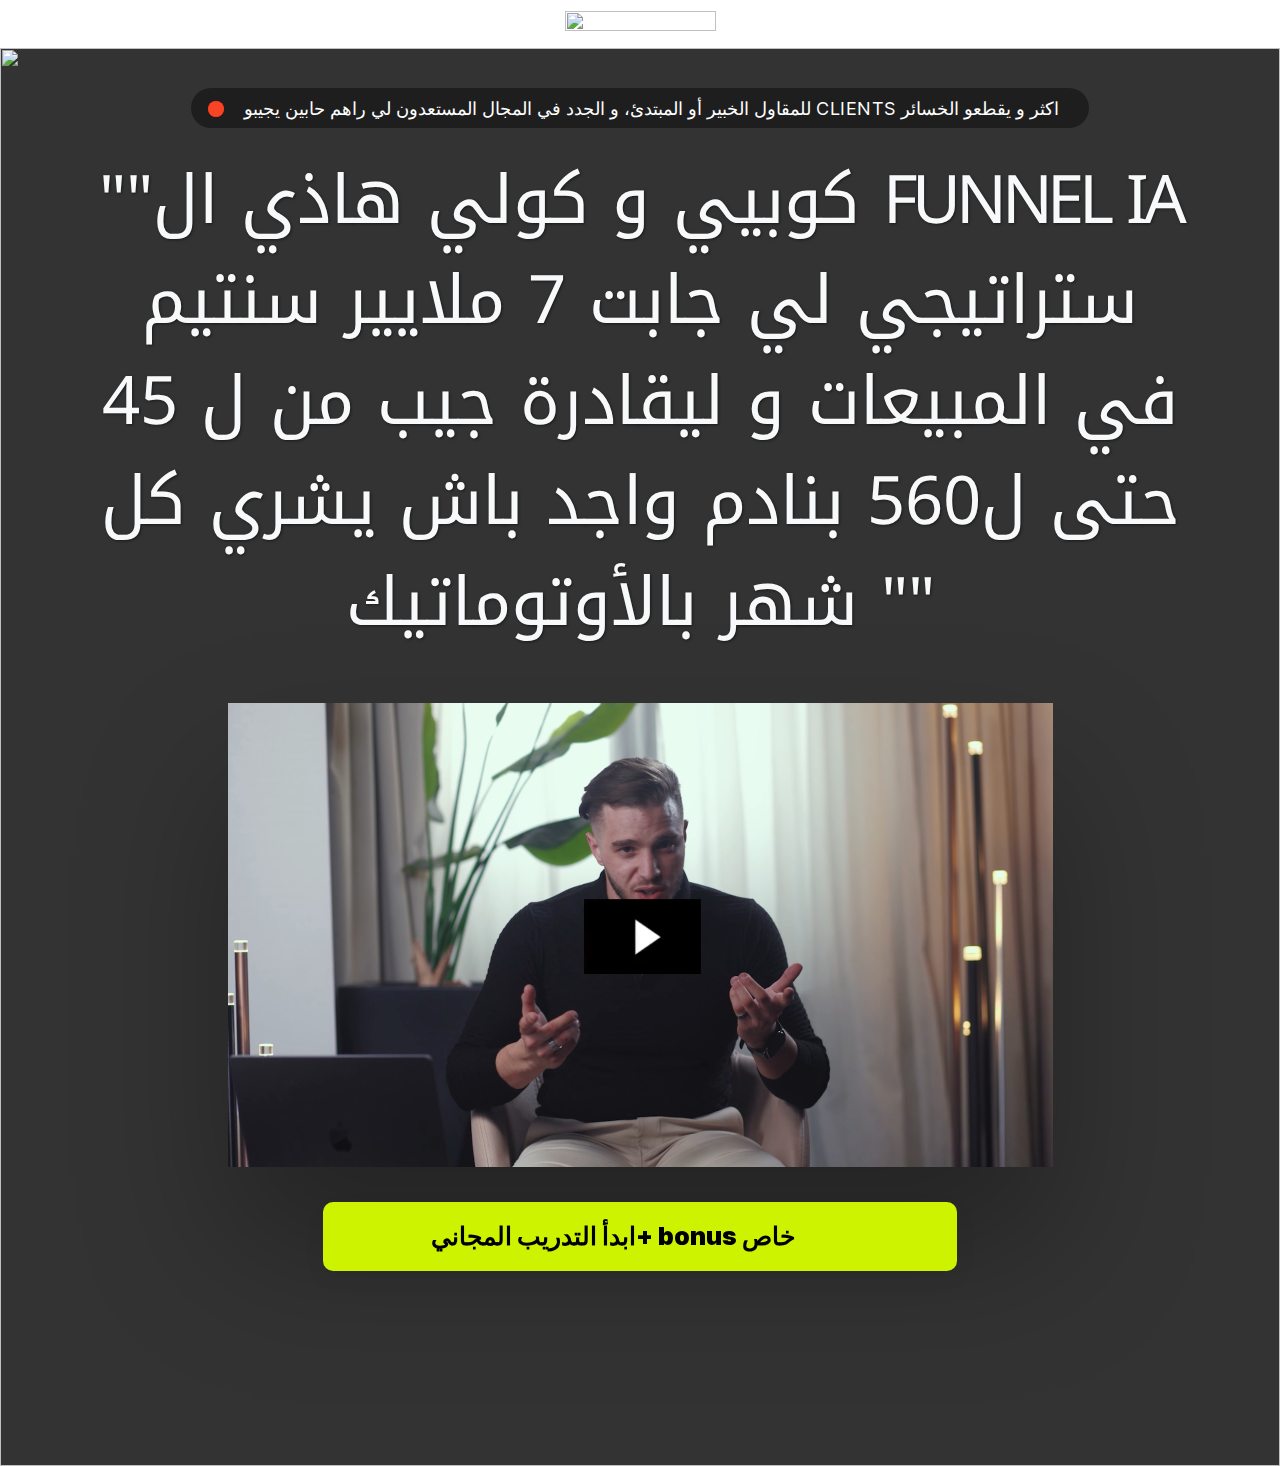
==== commit ec1a7994: "d" ====
--- a/index.html
+++ b/index.html
@@ -272,11 +272,11 @@
         
     </div>
 <div class="mb-4 col-md-10 col-lg-8 col-xl-7 pb-4 text-center animate-in ">
-            
+<!--             
                     <span class="null">
         
                         ونتا ماعليك تخلص غير 240دج باش يجوك لي رونديفو وراح يكلفوك قل من 1400دج باش يولو des clients عندك        
-                    </span>
+                    </span> -->
         
     </div>
 <div class="col-lg-10 col-xl-9 col-xxl-8 pb-2">
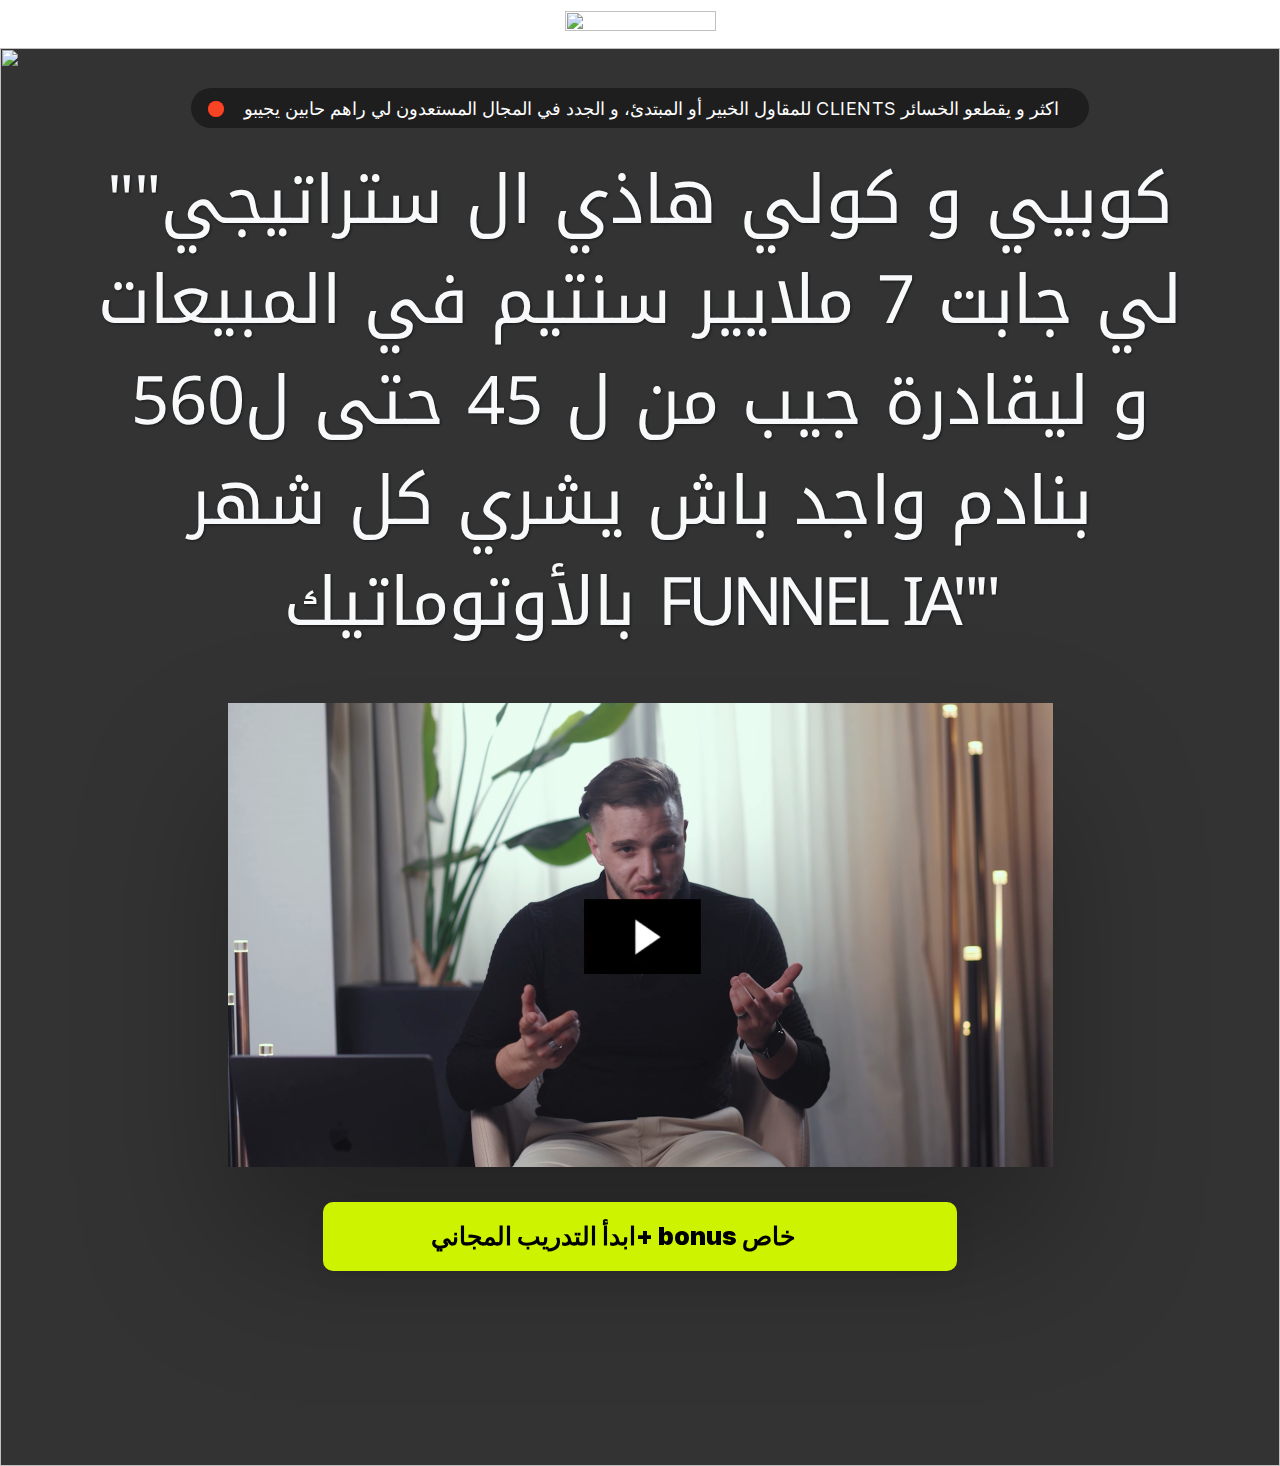
==== commit 27af7db0: "D" ====
--- a/index.html
+++ b/index.html
@@ -267,7 +267,7 @@
             
                     <span class="h2" style="line-height: 1.5;">
         
-                        ""كوبيي و كولي هاذي ال Funnel IA ستراتيجي لي جابت 7 ملايير سنتيم في المبيعات و ليقادرة جيب من ل 45 حتى ل560 بنادم واجد باش يشري كل شهر بالأوتوماتيك ""        
+                        ""كوبيي و كولي هاذي ال ستراتيجي لي جابت 7 ملايير سنتيم في المبيعات و ليقادرة جيب من ل 45 حتى ل560 بنادم واجد باش يشري كل شهر بالأوتوماتيك Funnel IA""        
                     </span>
         
     </div>
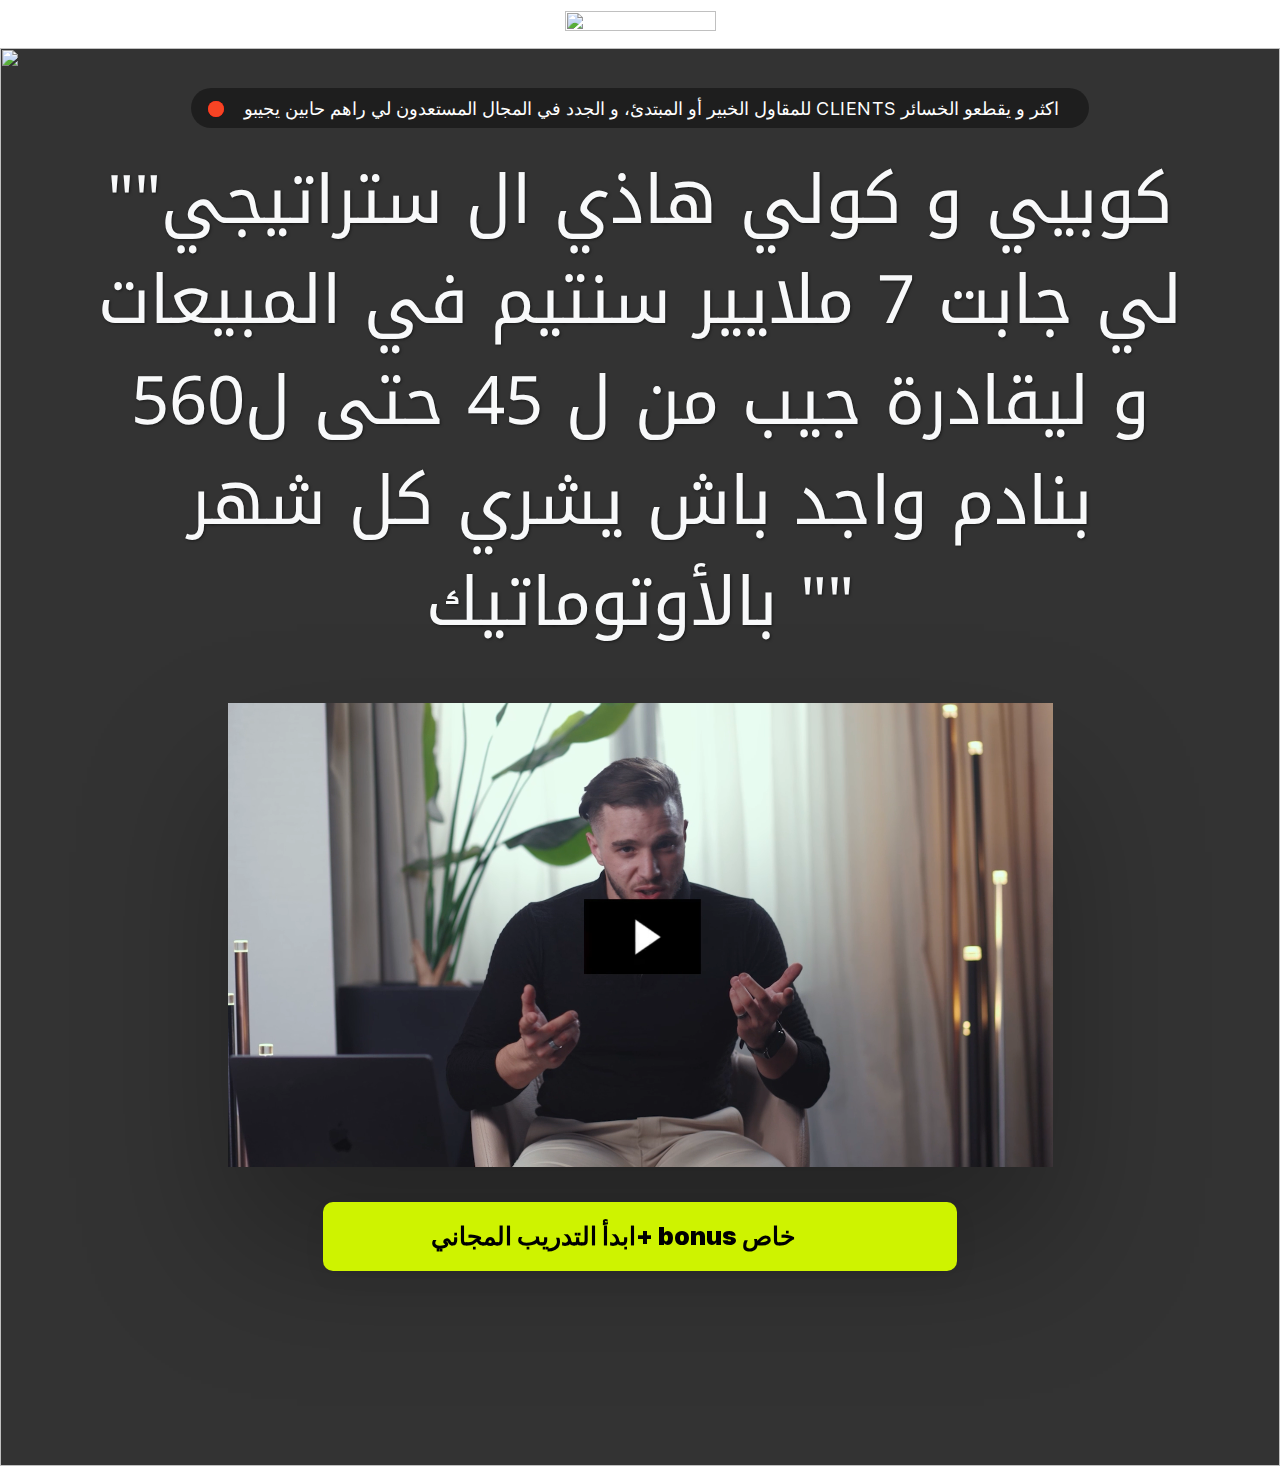
==== commit 7dba3635: "did some ework" ====
--- a/index.html
+++ b/index.html
@@ -267,7 +267,7 @@
             
                     <span class="h2" style="line-height: 1.5;">
         
-                        ""كوبيي و كولي هاذي ال ستراتيجي لي جابت 7 ملايير سنتيم في المبيعات و ليقادرة جيب من ل 45 حتى ل560 بنادم واجد باش يشري كل شهر بالأوتوماتيك Funnel IA""        
+                        ""كوبيي و كولي هاذي ال ستراتيجي لي جابت 7 ملايير سنتيم في المبيعات و ليقادرة جيب من ل 45 حتى ل560 بنادم واجد باش يشري كل شهر بالأوتوماتيك ""        
                     </span>
         
     </div>
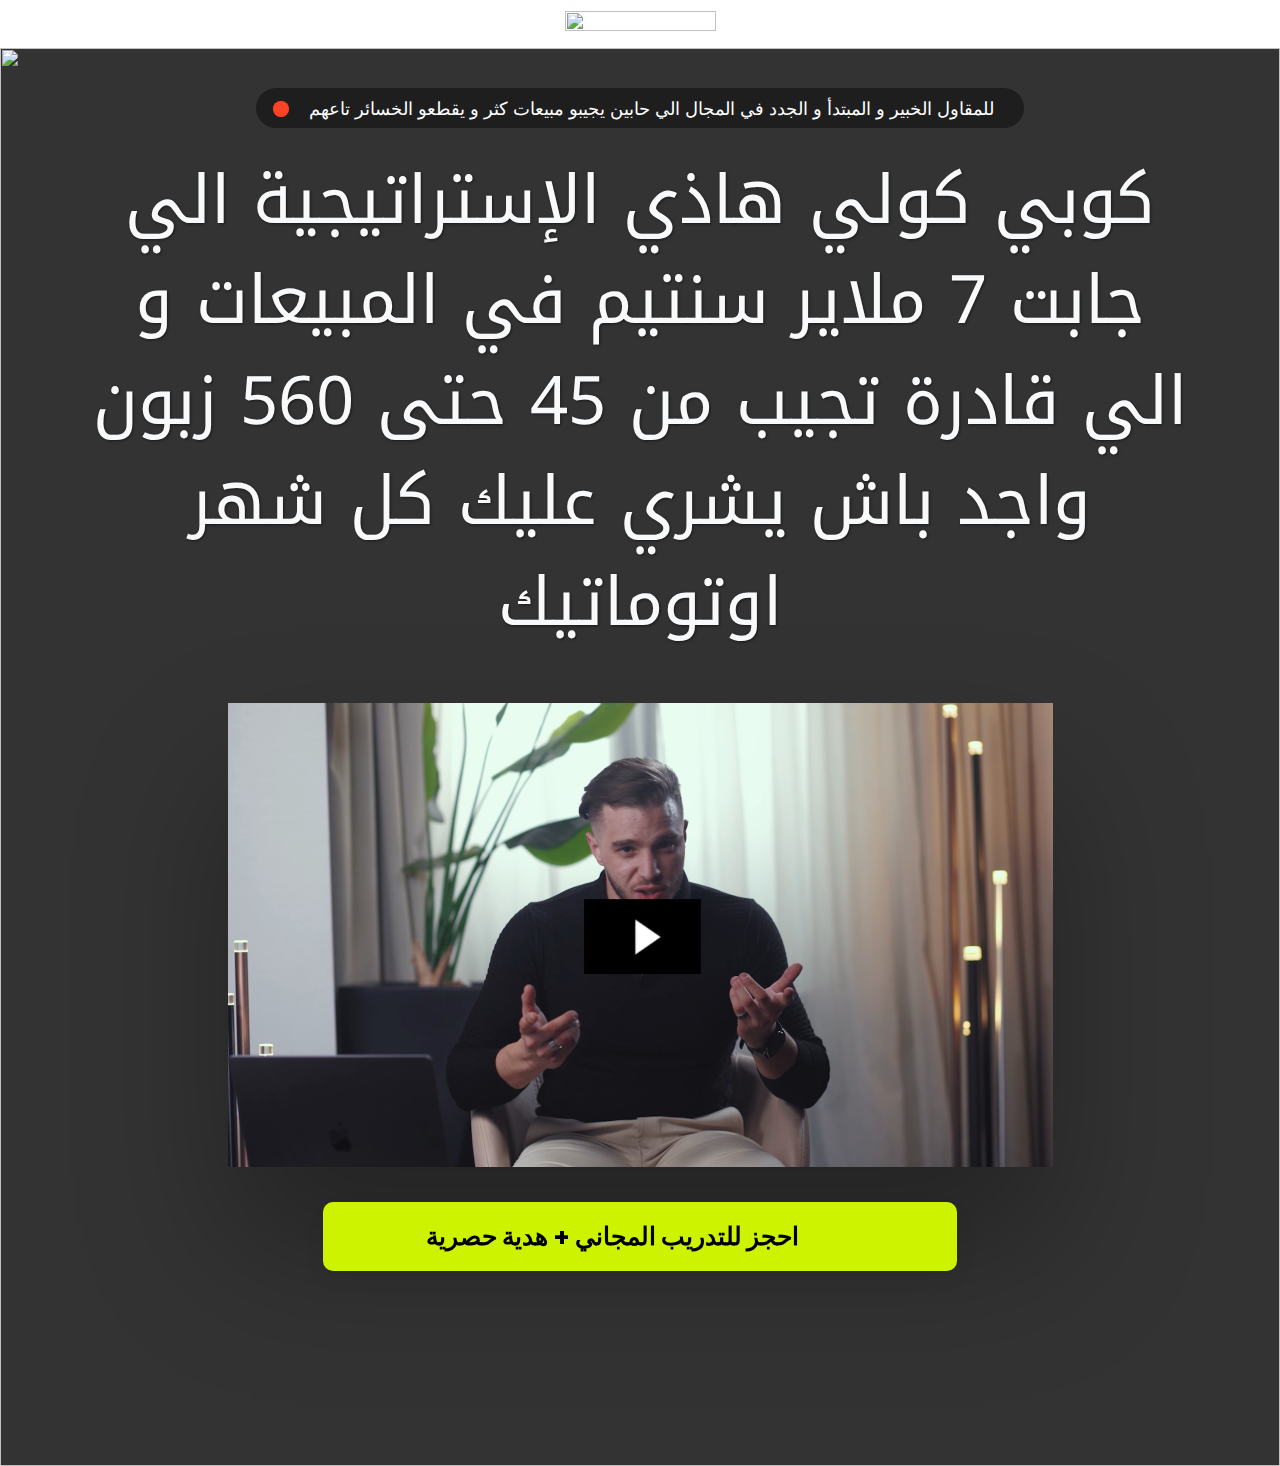
==== commit 410110cc: "updated copywriting" ====
--- a/index.html
+++ b/index.html
@@ -20,7 +20,7 @@
     <meta name="robots" content="index, follow, max-image-preview:large, max-snippet:-1, max-video-preview:-1">
 
 	<!-- This site is optimized with the Yoast SEO plugin v18.8 - https://yoast.com/wordpress/plugins/seo/ -->
-	<title>Quantum Growth: Trailer 2024 - King Kong</title>
+	<title>Bigtower Studio</title>
     <link rel="preconnect" href="https://fonts.googleapis.com">
     <link rel="preconnect" href="https://fonts.gstatic.com" crossorigin>
     <link href="https://fonts.googleapis.com/css2?family=Noto+Kufi+Arabic:wght@100..900&display=swap" rel="stylesheet">
@@ -259,7 +259,7 @@
                     <span class="eyebrow__flashing">
         
                             <span class="eyebrow__flashing-dot"></span>
-                       للمقاول الخبير أو المبتدئ، و الجدد في المجال المستعدون لي راهم حابين يجيبو clients اكثر و يقطعو الخسائر
+                            للمقاول الخبير و المبتدأ و الجدد في المجال الي حابين يجيبو مبيعات كثر و يقطعو الخسائر تاعهم
                     </span>
         
     </div>
@@ -267,8 +267,8 @@
             
                     <span class="h2" style="line-height: 1.5;">
         
-                        ""كوبيي و كولي هاذي ال ستراتيجي لي جابت 7 ملايير سنتيم في المبيعات و ليقادرة جيب من ل 45 حتى ل560 بنادم واجد باش يشري كل شهر بالأوتوماتيك ""        
-                    </span>
+                        كوبي كولي هاذي الإستراتيجية الي جابت 7 ملاير سنتيم في المبيعات و الي قادرة تجيب من 45 حتى 560 زبون واجد 
+                        باش يشري عليك كل شهر اوتوماتيك                    </span>
         
     </div>
 <div class="mb-4 col-md-10 col-lg-8 col-xl-7 pb-4 text-center animate-in ">
@@ -286,7 +286,7 @@
 </video>
 </div>
     </div><div class="col-md-11 col-lg-8 col-xl-7 col-xxl-6 pb-2">
-    <a class="btn btn-primary text-dark" data-js-modal-trigger="free-training">ابدأ التدريب المجاني+ bonus خاص <div class="arrow">
+    <a class="btn btn-primary text-dark" data-js-modal-trigger="free-training">احجز للتدريب المجاني + هدية حصرية        <div class="arrow">
 <lottie-player src="/wp-content/uploads/lottie/arrow.json" background="transparent.html" speed="1" style="width: 100%; height: 100%;" loop="" autoplay=""></lottie-player>
 </div></a>
     </div><div class="col-12 null animate-in ">
@@ -354,7 +354,7 @@
                 <span style="width: 80%"></span>
             </div>
             
-<p class="h3" style="text-align: center;">أحصل على تدريبك المجاني الأن!! + Bonuses</p>
+<p class="h3" style="text-align: center;">احجز للتدريب المجاني + هدية حصرية </p>
 <p style="text-align: center;">فقط أدخل معلوماتك تحت للحصول على التدريب الحصري المجاني + bonuses</p>
             <div class="modal__form">
                                 <form accept-charset="UTF-8" action="https://wg216.infusionsoft.com/app/form/process/267f26fd683720546798f74204d52faf" class="kk-validation" id="inf_form_267f26fd683720546798f74204d52faf" method="POST">
@@ -365,7 +365,7 @@
         <input id="inf_field_Email" name="inf_field_Email" placeholder="Email *" type="text">
         <input id="inf_field_Phone1" name="inf_field_Phone1" placeholder="Phone Number *" type="tel"><br><br>
         <!-- <button class="infusion-recaptcha" id="recaptcha_2ed441567087277d2a97c2b568969e30"  type="submit"><span class="btn-doublelayer__maintext">أرسل الأن!!</span><small class="btn-doublelayer__subtext text-uppercase p px-4" style="letter-spacing: 0px; color: #807b20;">(راقب هاتفك ستصلك تدريبات اسبوعية مجانية في الاميل )</small></button> -->
-  <a href="/qg-power.html" >
+  <a href="/qg-power-2/index.html" >
         <button type="button"><span>أرسل الأن!!</span>
             
              <small class="text-uppercase p px-4" style="letter-spacing: 0px; color: #807b20;">(راقب هاتفك ستصلك تدريبات اسبوعية مجانية في الاميل )</small>
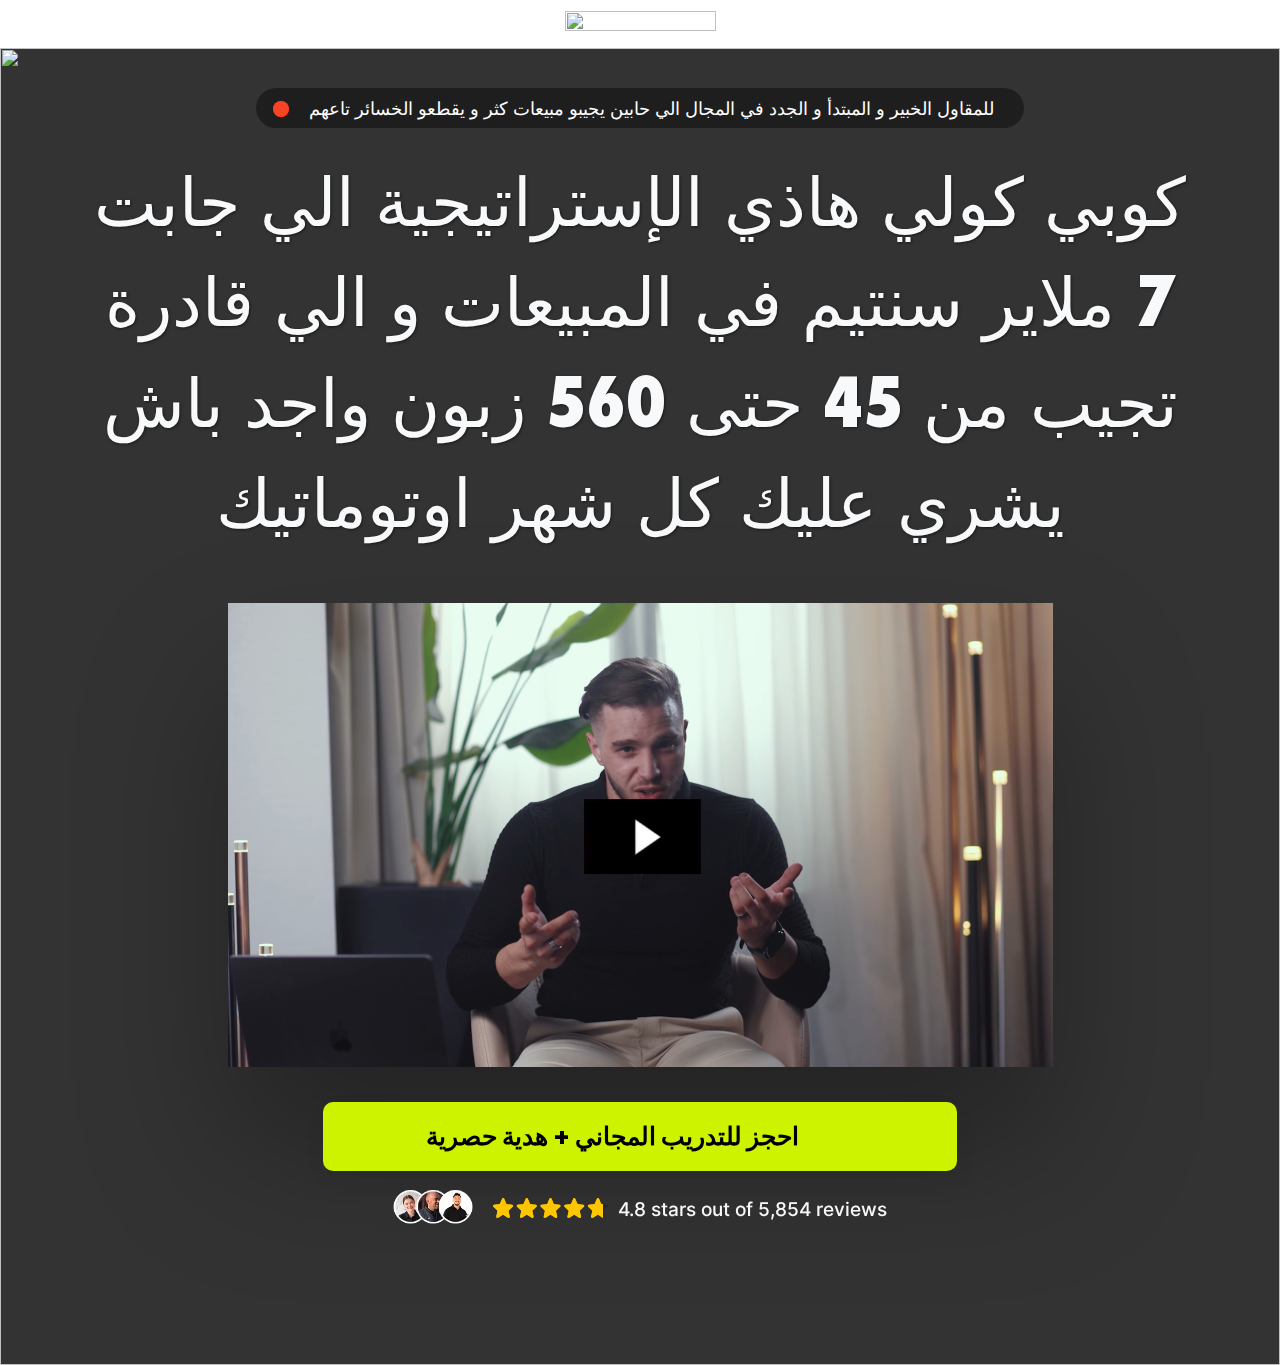
==== commit 128a8e72: "facebook pixel integrated" ====
--- a/index.html
+++ b/index.html
@@ -157,7 +157,26 @@
         }(document, 'script'));
     </script>
 
-<script async="" type="text/javascript" src="js/stat.js"></script></head>
+<script async="" type="text/javascript" src="js/stat.js"></script>
+
+<!-- Meta Pixel Code -->
+<script>
+    !function(f,b,e,v,n,t,s)
+    {if(f.fbq)return;n=f.fbq=function(){n.callMethod?
+    n.callMethod.apply(n,arguments):n.queue.push(arguments)};
+    if(!f._fbq)f._fbq=n;n.push=n;n.loaded=!0;n.version='2.0';
+    n.queue=[];t=b.createElement(e);t.async=!0;
+    t.src=v;s=b.getElementsByTagName(e)[0];
+    s.parentNode.insertBefore(t,s)}(window, document,'script',
+    'https://connect.facebook.net/en_US/fbevents.js');
+    fbq('init', '1746215162778198');
+    fbq('track', 'PageView');
+    </script>
+    <noscript><img height="1" width="1" style="display:none"
+    src="https://www.facebook.com/tr?id=1746215162778198&ev=PageView&noscript=1"
+    /></noscript>
+    <!-- End Meta Pixel Code -->
+</head>
 <body class="page-template page-template-page-noheader page-template-page-noheader-php page page-id-24881 wp-custom-logo page-quantum-growth">
     <!-- Google Tag Manager (noscript) -->
     <noscript><iframe src="https://www.googletagmanager.com/ns.html?id=GTM-TFJWWZ5"
--- a/css/main.css
+++ b/css/main.css
@@ -1,4 +1,4 @@
 @charset "UTF-8";/*!* Bootstrap v4.1.3 (https://getbootstrap.com/)
 * Copyright 2011-2018 The Bootstrap Authors
 * Copyright 2011-2018 Twitter, Inc.
-* Licensed under MIT (https://github.com/twbs/bootstrap/blob/master/LICENSE)*/:root{--blue:#007bff;--indigo:#6610f2;--purple:#6f42c1;--pink:#e83e8c;--red:#dc3545;--orange:#fd7e14;--yellow:#ffc107;--teal:#20c997;--cyan:#17a2b8;--white:#fff;--gray:#6c757d;--gray-dark:#343a40;--primary:#cff128;--secondary:#362e3e;--success:#a5d934;--info:#17a2b8;--warning:#ffc107;--danger:#dc3545;--light:#f8f9fa;--dark:#000;--green:#a5d934;--breakpoint-xs:0;--breakpoint-sm:576px;--breakpoint-md:768px;--breakpoint-lg:992px;--breakpoint-xl:1140px;--breakpoint-xxl:1600px;--font-family-sans-serif:-apple-system,BlinkMacSystemFont,"Segoe UI",Roboto,"Helvetica Neue",Arial,sans-serif,"Apple Color Emoji","Segoe UI Emoji","Segoe UI Symbol","Noto Color Emoji";--font-family-monospace:SFMono-Regular,Menlo,Monaco,Consolas,"Liberation Mono","Courier New",monospace}*,:after,:before{-webkit-box-sizing:border-box;box-sizing:border-box}html{font-family:sans-serif;line-height:1.15;-webkit-text-size-adjust:100%;-ms-text-size-adjust:100%;-ms-overflow-style:scrollbar;-webkit-tap-highlight-color:transparent}@-ms-viewport{width:device-width}article,aside,figcaption,figure,footer,header,hgroup,main,nav,section{display:block}.archive blockquote,.blog blockquote,.single-post blockquote,body{margin:0;font-family:-apple-system,BlinkMacSystemFont,Segoe UI,Roboto,Helvetica Neue,Arial,sans-serif,Apple Color Emoji,Segoe UI Emoji,Segoe UI Symbol,Noto Color Emoji;font-size:1rem;font-weight:400;line-height:1.5;color:#000;text-align:left;background-color:#fff}[tabindex="-1"]:focus{outline:0!important}hr{-webkit-box-sizing:content-box;box-sizing:content-box;height:0;overflow:visible}.archive .entry-title,.blog .entry-title,.our-offering .eyebrow,h1,h2,h3,h4,h5,h6{margin-top:0;margin-bottom:.5rem}p{margin-top:0;margin-bottom:1rem}abbr[data-original-title],abbr[title]{text-decoration:underline;-webkit-text-decoration:underline dotted;text-decoration:underline dotted;cursor:help;border-bottom:0}address{font-style:normal;line-height:inherit}address,dl,ol,ul{margin-bottom:1rem}dl,ol,ul{margin-top:0}ol ol,ol ul,ul ol,ul ul{margin-bottom:0}dt{font-weight:700}dd{margin-bottom:.5rem;margin-left:0}blockquote{margin:0 0 1rem}dfn{font-style:italic}small{font-size:80%}sub,sup{position:relative;font-size:75%;line-height:0;vertical-align:baseline}sub{bottom:-.25em}sup{top:-.5em}a{color:#cff128;text-decoration:none;background-color:transparent;-webkit-text-decoration-skip:objects}a:hover{color:#a2c00d;text-decoration:underline}a:not([href]):not([tabindex]),a:not([href]):not([tabindex]):focus,a:not([href]):not([tabindex]):hover{color:inherit;text-decoration:none}a:not([href]):not([tabindex]):focus{outline:0}code,kbd,pre,samp{font-family:SFMono-Regular,Menlo,Monaco,Consolas,Liberation Mono,Courier New,monospace;font-size:1em}pre{margin-top:0;margin-bottom:1rem;overflow:auto;-ms-overflow-style:scrollbar}figure{margin:0 0 1rem}img{border-style:none}img,svg{vertical-align:middle}svg{overflow:hidden}table{border-collapse:collapse}caption{padding-top:.75rem;padding-bottom:.75rem;color:#6c757d;text-align:left;caption-side:bottom}th{text-align:inherit}label{display:inline-block;margin-bottom:.5rem}button{border-radius:0}button:focus{outline:1px dotted;outline:5px auto -webkit-focus-ring-color}button,input,optgroup,select,textarea{margin:0;font-family:inherit;font-size:inherit;line-height:inherit}button,input{overflow:visible}button,select{text-transform:none}[type=reset],[type=submit],button,html [type=button]{-webkit-appearance:button}[type=button]::-moz-focus-inner,[type=reset]::-moz-focus-inner,[type=submit]::-moz-focus-inner,button::-moz-focus-inner{padding:0;border-style:none}input[type=checkbox],input[type=radio]{-webkit-box-sizing:border-box;box-sizing:border-box;padding:0}input[type=date],input[type=datetime-local],input[type=month],input[type=time]{-webkit-appearance:listbox}textarea{overflow:auto;resize:vertical}fieldset{min-width:0;padding:0;margin:0;border:0}legend{display:block;width:100%;max-width:100%;padding:0;margin-bottom:.5rem;font-size:1.5rem;line-height:inherit;color:inherit;white-space:normal}progress{vertical-align:baseline}[type=number]::-webkit-inner-spin-button,[type=number]::-webkit-outer-spin-button{height:auto}[type=search]{outline-offset:-2px;-webkit-appearance:none}[type=search]::-webkit-search-cancel-button,[type=search]::-webkit-search-decoration{-webkit-appearance:none}::-webkit-file-upload-button{font:inherit;-webkit-appearance:button}output{display:inline-block}summary{display:list-item;cursor:pointer}template{display:none}[hidden]{display:none!important}.archive .entry-title,.blog .entry-title,.h1,.h2,.h3,.h4,.h5,.h6,.our-offering .eyebrow,h1,h2,h3,h4,h5,h6{margin-bottom:.5rem;font-family:inherit;font-weight:500;line-height:1.2;color:inherit}.h1,h1{font-size:2.5rem}.h2,h2{font-size:2rem}.archive .entry-title,.blog .entry-title,.h3,h3{font-size:1.75rem}.h4,h4{font-size:1.5rem}.h5,.our-offering .eyebrow,h5{font-size:1.25rem}.h6,h6{font-size:1rem}.lead{font-size:1.25rem;font-weight:300}.display-1{font-size:6rem}.display-1,.display-2{font-weight:300;line-height:1.2}.display-2{font-size:5.5rem}.display-3{font-size:4.5rem}.display-3,.display-4{font-weight:300;line-height:1.2}.display-4{font-size:3.5rem}hr{margin-top:1rem;margin-bottom:1rem;border:0;border-top:1px solid rgba(0,0,0,.1)}.small,small{font-size:80%;font-weight:400}.mark,mark{padding:.2em;background-color:#fcf8e3}.list-inline,.list-unstyled{padding-left:0;list-style:none}.list-inline-item{display:inline-block}.list-inline-item:not(:last-child){margin-right:.5rem}.initialism{font-size:90%;text-transform:uppercase}.blockquote{margin-bottom:1rem;font-size:1.25rem}.blockquote-footer{display:block;font-size:80%;color:#6c757d}.blockquote-footer:before{content:"\2014 \00A0"}.img-fluid,.img-thumbnail{max-width:100%;height:auto}.img-thumbnail{padding:.25rem;background-color:#fff;border:1px solid #dee2e6;border-radius:.25rem}.figure{display:inline-block}.figure-img{margin-bottom:.5rem;line-height:1}.figure-caption{font-size:90%;color:#6c757d}code{font-size:87.5%;color:#e83e8c;word-break:break-word}a>code{color:inherit}kbd{padding:.2rem .4rem;font-size:87.5%;color:#fff;background-color:#212529;border-radius:.2rem}kbd kbd{padding:0;font-size:100%;font-weight:700}pre{display:block;font-size:87.5%;color:#212529}pre code{font-size:inherit;color:inherit;word-break:normal}.pre-scrollable{max-height:340px;overflow-y:scroll}.container{width:100%;padding-right:15px;padding-left:15px;margin-right:auto;margin-left:auto}@media(min-width:576px){.container{max-width:540px}}@media(min-width:768px){.container{max-width:720px}}@media(min-width:992px){.container{max-width:960px}}@media(min-width:1140px){.container{max-width:1140px}}@media(min-width:1600px){.container{max-width:1366px}}.container-fluid{width:100%;padding-right:15px;padding-left:15px;margin-right:auto;margin-left:auto}.row{display:-webkit-box;display:-ms-flexbox;display:flex;-ms-flex-wrap:wrap;flex-wrap:wrap;margin-right:-15px;margin-left:-15px}.no-gutters{margin-right:0;margin-left:0}.no-gutters>.col,.no-gutters>[class*=col-]{padding-right:0;padding-left:0}.archive .entry-details:first-child,.archive .entry-thumb,.archive .entry-thumb+.entry-details,.blog .entry-details:first-child,.blog .entry-thumb,.blog .entry-thumb+.entry-details,.col,.col-1,.col-2,.col-3,.col-4,.col-5,.col-6,.col-7,.col-8,.col-9,.col-10,.col-11,.col-12,.col-auto,.col-lg,.col-lg-1,.col-lg-2,.col-lg-3,.col-lg-4,.col-lg-5,.col-lg-6,.col-lg-7,.col-lg-8,.col-lg-9,.col-lg-10,.col-lg-11,.col-lg-12,.col-lg-auto,.col-md,.col-md-1,.col-md-2,.col-md-3,.col-md-4,.col-md-5,.col-md-6,.col-md-7,.col-md-8,.col-md-9,.col-md-10,.col-md-11,.col-md-12,.col-md-auto,.col-sm,.col-sm-1,.col-sm-2,.col-sm-3,.col-sm-4,.col-sm-5,.col-sm-6,.col-sm-7,.col-sm-8,.col-sm-9,.col-sm-10,.col-sm-11,.col-sm-12,.col-sm-auto,.col-xl,.col-xl-1,.col-xl-2,.col-xl-3,.col-xl-4,.col-xl-5,.col-xl-6,.col-xl-7,.col-xl-8,.col-xl-9,.col-xl-10,.col-xl-11,.col-xl-12,.col-xl-auto,.col-xxl,.col-xxl-1,.col-xxl-2,.col-xxl-3,.col-xxl-4,.col-xxl-5,.col-xxl-6,.col-xxl-7,.col-xxl-8,.col-xxl-9,.col-xxl-10,.col-xxl-11,.col-xxl-12,.col-xxl-auto,.single-post .entry-details:first-child,.single-post .entry-thumb,.single-post .entry-thumb+.entry-details{position:relative;width:100%;min-height:1px;padding-right:15px;padding-left:15px}.col{-ms-flex-preferred-size:0;flex-basis:0%;-webkit-box-flex:1;-ms-flex-positive:1;flex-grow:1;max-width:100%}.col-auto{-ms-flex:0 0 auto;flex:0 0 auto;width:auto;max-width:none}.col-1,.col-auto{-webkit-box-flex:0}.col-1{-ms-flex:0 0 8.333%;flex:0 0 8.333%;max-width:8.333%}.col-2{-ms-flex:0 0 16.667%;flex:0 0 16.667%;max-width:16.667%}.col-2,.col-3{-webkit-box-flex:0}.col-3{-ms-flex:0 0 25%;flex:0 0 25%;max-width:25%}.col-4{-ms-flex:0 0 33.333%;flex:0 0 33.333%;max-width:33.333%}.col-4,.col-5{-webkit-box-flex:0}.col-5{-ms-flex:0 0 41.667%;flex:0 0 41.667%;max-width:41.667%}.col-6{-ms-flex:0 0 50%;flex:0 0 50%;max-width:50%}.col-6,.col-7{-webkit-box-flex:0}.col-7{-ms-flex:0 0 58.333%;flex:0 0 58.333%;max-width:58.333%}.col-8{-ms-flex:0 0 66.667%;flex:0 0 66.667%;max-width:66.667%}.col-8,.col-9{-webkit-box-flex:0}.col-9{-ms-flex:0 0 75%;flex:0 0 75%;max-width:75%}.col-10{-ms-flex:0 0 83.333%;flex:0 0 83.333%;max-width:83.333%}.col-10,.col-11{-webkit-box-flex:0}.col-11{-ms-flex:0 0 91.667%;flex:0 0 91.667%;max-width:91.667%}.archive .entry-details:first-child,.blog .entry-details:first-child,.col-12,.single-post .entry-details:first-child{-webkit-box-flex:0;-ms-flex:0 0 100%;flex:0 0 100%;max-width:100%}.order-first{-webkit-box-ordinal-group:0;-ms-flex-order:-1;order:-1}.order-last{-webkit-box-ordinal-group:14;-ms-flex-order:13;order:13}.order-0{-webkit-box-ordinal-group:1;-ms-flex-order:0;order:0}.order-1{-webkit-box-ordinal-group:2;-ms-flex-order:1;order:1}.order-2{-webkit-box-ordinal-group:3;-ms-flex-order:2;order:2}.order-3{-webkit-box-ordinal-group:4;-ms-flex-order:3;order:3}.order-4{-webkit-box-ordinal-group:5;-ms-flex-order:4;order:4}.order-5{-webkit-box-ordinal-group:6;-ms-flex-order:5;order:5}.order-6{-webkit-box-ordinal-group:7;-ms-flex-order:6;order:6}.order-7{-webkit-box-ordinal-group:8;-ms-flex-order:7;order:7}.order-8{-webkit-box-ordinal-group:9;-ms-flex-order:8;order:8}.order-9{-webkit-box-ordinal-group:10;-ms-flex-order:9;order:9}.order-10{-webkit-box-ordinal-group:11;-ms-flex-order:10;order:10}.order-11{-webkit-box-ordinal-group:12;-ms-flex-order:11;order:11}.order-12{-webkit-box-ordinal-group:13;-ms-flex-order:12;order:12}.offset-1{margin-left:8.333%}.offset-2{margin-left:16.667%}.offset-3{margin-left:25%}.offset-4{margin-left:33.333%}.offset-5{margin-left:41.667%}.offset-6{margin-left:50%}.offset-7{margin-left:58.333%}.offset-8{margin-left:66.667%}.offset-9{margin-left:75%}.offset-10{margin-left:83.333%}.offset-11{margin-left:91.667%}@media(min-width:576px){.col-sm{-ms-flex-preferred-size:0;flex-basis:0%;-webkit-box-flex:1;-ms-flex-positive:1;flex-grow:1;max-width:100%}.col-sm-auto{-webkit-box-flex:0;-ms-flex:0 0 auto;flex:0 0 auto;width:auto;max-width:none}.col-sm-1{-webkit-box-flex:0;-ms-flex:0 0 8.333%;flex:0 0 8.333%;max-width:8.333%}.col-sm-2{-webkit-box-flex:0;-ms-flex:0 0 16.667%;flex:0 0 16.667%;max-width:16.667%}.col-sm-3{-webkit-box-flex:0;-ms-flex:0 0 25%;flex:0 0 25%;max-width:25%}.col-sm-4{-webkit-box-flex:0;-ms-flex:0 0 33.333%;flex:0 0 33.333%;max-width:33.333%}.col-sm-5{-webkit-box-flex:0;-ms-flex:0 0 41.667%;flex:0 0 41.667%;max-width:41.667%}.col-sm-6{-webkit-box-flex:0;-ms-flex:0 0 50%;flex:0 0 50%;max-width:50%}.col-sm-7{-webkit-box-flex:0;-ms-flex:0 0 58.333%;flex:0 0 58.333%;max-width:58.333%}.col-sm-8{-webkit-box-flex:0;-ms-flex:0 0 66.667%;flex:0 0 66.667%;max-width:66.667%}.col-sm-9{-webkit-box-flex:0;-ms-flex:0 0 75%;flex:0 0 75%;max-width:75%}.col-sm-10{-webkit-box-flex:0;-ms-flex:0 0 83.333%;flex:0 0 83.333%;max-width:83.333%}.col-sm-11{-webkit-box-flex:0;-ms-flex:0 0 91.667%;flex:0 0 91.667%;max-width:91.667%}.col-sm-12{-webkit-box-flex:0;-ms-flex:0 0 100%;flex:0 0 100%;max-width:100%}.order-sm-first{-webkit-box-ordinal-group:0;-ms-flex-order:-1;order:-1}.order-sm-last{-webkit-box-ordinal-group:14;-ms-flex-order:13;order:13}.order-sm-0{-webkit-box-ordinal-group:1;-ms-flex-order:0;order:0}.order-sm-1{-webkit-box-ordinal-group:2;-ms-flex-order:1;order:1}.order-sm-2{-webkit-box-ordinal-group:3;-ms-flex-order:2;order:2}.order-sm-3{-webkit-box-ordinal-group:4;-ms-flex-order:3;order:3}.order-sm-4{-webkit-box-ordinal-group:5;-ms-flex-order:4;order:4}.order-sm-5{-webkit-box-ordinal-group:6;-ms-flex-order:5;order:5}.order-sm-6{-webkit-box-ordinal-group:7;-ms-flex-order:6;order:6}.order-sm-7{-webkit-box-ordinal-group:8;-ms-flex-order:7;order:7}.order-sm-8{-webkit-box-ordinal-group:9;-ms-flex-order:8;order:8}.order-sm-9{-webkit-box-ordinal-group:10;-ms-flex-order:9;order:9}.order-sm-10{-webkit-box-ordinal-group:11;-ms-flex-order:10;order:10}.order-sm-11{-webkit-box-ordinal-group:12;-ms-flex-order:11;order:11}.order-sm-12{-webkit-box-ordinal-group:13;-ms-flex-order:12;order:12}.offset-sm-0{margin-left:0}.offset-sm-1{margin-left:8.333%}.offset-sm-2{margin-left:16.667%}.offset-sm-3{margin-left:25%}.offset-sm-4{margin-left:33.333%}.offset-sm-5{margin-left:41.667%}.offset-sm-6{margin-left:50%}.offset-sm-7{margin-left:58.333%}.offset-sm-8{margin-left:66.667%}.offset-sm-9{margin-left:75%}.offset-sm-10{margin-left:83.333%}.offset-sm-11{margin-left:91.667%}}@media(min-width:768px){.col-md{-ms-flex-preferred-size:0;flex-basis:0%;-webkit-box-flex:1;-ms-flex-positive:1;flex-grow:1;max-width:100%}.col-md-auto{-webkit-box-flex:0;-ms-flex:0 0 auto;flex:0 0 auto;width:auto;max-width:none}.col-md-1{-webkit-box-flex:0;-ms-flex:0 0 8.333%;flex:0 0 8.333%;max-width:8.333%}.col-md-2{-webkit-box-flex:0;-ms-flex:0 0 16.667%;flex:0 0 16.667%;max-width:16.667%}.col-md-3{-webkit-box-flex:0;-ms-flex:0 0 25%;flex:0 0 25%;max-width:25%}.archive .entry-thumb,.blog .entry-thumb,.col-md-4,.single-post .entry-thumb{-webkit-box-flex:0;-ms-flex:0 0 33.333%;flex:0 0 33.333%;max-width:33.333%}.col-md-5{-webkit-box-flex:0;-ms-flex:0 0 41.667%;flex:0 0 41.667%;max-width:41.667%}.col-md-6{-webkit-box-flex:0;-ms-flex:0 0 50%;flex:0 0 50%;max-width:50%}.col-md-7{-webkit-box-flex:0;-ms-flex:0 0 58.333%;flex:0 0 58.333%;max-width:58.333%}.archive .entry-thumb+.entry-details,.blog .entry-thumb+.entry-details,.col-md-8,.single-post .entry-thumb+.entry-details{-webkit-box-flex:0;-ms-flex:0 0 66.667%;flex:0 0 66.667%;max-width:66.667%}.col-md-9{-webkit-box-flex:0;-ms-flex:0 0 75%;flex:0 0 75%;max-width:75%}.col-md-10{-webkit-box-flex:0;-ms-flex:0 0 83.333%;flex:0 0 83.333%;max-width:83.333%}.col-md-11{-webkit-box-flex:0;-ms-flex:0 0 91.667%;flex:0 0 91.667%;max-width:91.667%}.col-md-12{-webkit-box-flex:0;-ms-flex:0 0 100%;flex:0 0 100%;max-width:100%}.order-md-first{-webkit-box-ordinal-group:0;-ms-flex-order:-1;order:-1}.order-md-last{-webkit-box-ordinal-group:14;-ms-flex-order:13;order:13}.order-md-0{-webkit-box-ordinal-group:1;-ms-flex-order:0;order:0}.order-md-1{-webkit-box-ordinal-group:2;-ms-flex-order:1;order:1}.order-md-2{-webkit-box-ordinal-group:3;-ms-flex-order:2;order:2}.order-md-3{-webkit-box-ordinal-group:4;-ms-flex-order:3;order:3}.order-md-4{-webkit-box-ordinal-group:5;-ms-flex-order:4;order:4}.order-md-5{-webkit-box-ordinal-group:6;-ms-flex-order:5;order:5}.order-md-6{-webkit-box-ordinal-group:7;-ms-flex-order:6;order:6}.order-md-7{-webkit-box-ordinal-group:8;-ms-flex-order:7;order:7}.order-md-8{-webkit-box-ordinal-group:9;-ms-flex-order:8;order:8}.order-md-9{-webkit-box-ordinal-group:10;-ms-flex-order:9;order:9}.order-md-10{-webkit-box-ordinal-group:11;-ms-flex-order:10;order:10}.order-md-11{-webkit-box-ordinal-group:12;-ms-flex-order:11;order:11}.order-md-12{-webkit-box-ordinal-group:13;-ms-flex-order:12;order:12}.offset-md-0{margin-left:0}.offset-md-1{margin-left:8.333%}.offset-md-2{margin-left:16.667%}.offset-md-3{margin-left:25%}.offset-md-4{margin-left:33.333%}.offset-md-5{margin-left:41.667%}.offset-md-6{margin-left:50%}.offset-md-7{margin-left:58.333%}.offset-md-8{margin-left:66.667%}.offset-md-9{margin-left:75%}.offset-md-10{margin-left:83.333%}.offset-md-11{margin-left:91.667%}}@media(min-width:992px){.col-lg{-ms-flex-preferred-size:0;flex-basis:0%;-webkit-box-flex:1;-ms-flex-positive:1;flex-grow:1;max-width:100%}.col-lg-auto{-webkit-box-flex:0;-ms-flex:0 0 auto;flex:0 0 auto;width:auto;max-width:none}.col-lg-1{-webkit-box-flex:0;-ms-flex:0 0 8.333%;flex:0 0 8.333%;max-width:8.333%}.col-lg-2{-webkit-box-flex:0;-ms-flex:0 0 16.667%;flex:0 0 16.667%;max-width:16.667%}.col-lg-3{-webkit-box-flex:0;-ms-flex:0 0 25%;flex:0 0 25%;max-width:25%}.col-lg-4{-webkit-box-flex:0;-ms-flex:0 0 33.333%;flex:0 0 33.333%;max-width:33.333%}.col-lg-5{-webkit-box-flex:0;-ms-flex:0 0 41.667%;flex:0 0 41.667%;max-width:41.667%}.col-lg-6{-webkit-box-flex:0;-ms-flex:0 0 50%;flex:0 0 50%;max-width:50%}.col-lg-7{-webkit-box-flex:0;-ms-flex:0 0 58.333%;flex:0 0 58.333%;max-width:58.333%}.col-lg-8{-webkit-box-flex:0;-ms-flex:0 0 66.667%;flex:0 0 66.667%;max-width:66.667%}.col-lg-9{-webkit-box-flex:0;-ms-flex:0 0 75%;flex:0 0 75%;max-width:75%}.col-lg-10{-webkit-box-flex:0;-ms-flex:0 0 83.333%;flex:0 0 83.333%;max-width:83.333%}.col-lg-11{-webkit-box-flex:0;-ms-flex:0 0 91.667%;flex:0 0 91.667%;max-width:91.667%}.col-lg-12{-webkit-box-flex:0;-ms-flex:0 0 100%;flex:0 0 100%;max-width:100%}.order-lg-first{-webkit-box-ordinal-group:0;-ms-flex-order:-1;order:-1}.order-lg-last{-webkit-box-ordinal-group:14;-ms-flex-order:13;order:13}.order-lg-0{-webkit-box-ordinal-group:1;-ms-flex-order:0;order:0}.order-lg-1{-webkit-box-ordinal-group:2;-ms-flex-order:1;order:1}.order-lg-2{-webkit-box-ordinal-group:3;-ms-flex-order:2;order:2}.order-lg-3{-webkit-box-ordinal-group:4;-ms-flex-order:3;order:3}.order-lg-4{-webkit-box-ordinal-group:5;-ms-flex-order:4;order:4}.order-lg-5{-webkit-box-ordinal-group:6;-ms-flex-order:5;order:5}.order-lg-6{-webkit-box-ordinal-group:7;-ms-flex-order:6;order:6}.order-lg-7{-webkit-box-ordinal-group:8;-ms-flex-order:7;order:7}.order-lg-8{-webkit-box-ordinal-group:9;-ms-flex-order:8;order:8}.order-lg-9{-webkit-box-ordinal-group:10;-ms-flex-order:9;order:9}.order-lg-10{-webkit-box-ordinal-group:11;-ms-flex-order:10;order:10}.order-lg-11{-webkit-box-ordinal-group:12;-ms-flex-order:11;order:11}.order-lg-12{-webkit-box-ordinal-group:13;-ms-flex-order:12;order:12}.offset-lg-0{margin-left:0}.offset-lg-1{margin-left:8.333%}.offset-lg-2{margin-left:16.667%}.offset-lg-3{margin-left:25%}.offset-lg-4{margin-left:33.333%}.offset-lg-5{margin-left:41.667%}.offset-lg-6{margin-left:50%}.offset-lg-7{margin-left:58.333%}.offset-lg-8{margin-left:66.667%}.offset-lg-9{margin-left:75%}.offset-lg-10{margin-left:83.333%}.offset-lg-11{margin-left:91.667%}}@media(min-width:1140px){.col-xl{-ms-flex-preferred-size:0;flex-basis:0%;-webkit-box-flex:1;-ms-flex-positive:1;flex-grow:1;max-width:100%}.col-xl-auto{-webkit-box-flex:0;-ms-flex:0 0 auto;flex:0 0 auto;width:auto;max-width:none}.col-xl-1{-webkit-box-flex:0;-ms-flex:0 0 8.333%;flex:0 0 8.333%;max-width:8.333%}.col-xl-2{-webkit-box-flex:0;-ms-flex:0 0 16.667%;flex:0 0 16.667%;max-width:16.667%}.col-xl-3{-webkit-box-flex:0;-ms-flex:0 0 25%;flex:0 0 25%;max-width:25%}.col-xl-4{-webkit-box-flex:0;-ms-flex:0 0 33.333%;flex:0 0 33.333%;max-width:33.333%}.col-xl-5{-webkit-box-flex:0;-ms-flex:0 0 41.667%;flex:0 0 41.667%;max-width:41.667%}.col-xl-6{-webkit-box-flex:0;-ms-flex:0 0 50%;flex:0 0 50%;max-width:50%}.col-xl-7{-webkit-box-flex:0;-ms-flex:0 0 58.333%;flex:0 0 58.333%;max-width:58.333%}.col-xl-8{-webkit-box-flex:0;-ms-flex:0 0 66.667%;flex:0 0 66.667%;max-width:66.667%}.col-xl-9{-webkit-box-flex:0;-ms-flex:0 0 75%;flex:0 0 75%;max-width:75%}.col-xl-10{-webkit-box-flex:0;-ms-flex:0 0 83.333%;flex:0 0 83.333%;max-width:83.333%}.col-xl-11{-webkit-box-flex:0;-ms-flex:0 0 91.667%;flex:0 0 91.667%;max-width:91.667%}.col-xl-12{-webkit-box-flex:0;-ms-flex:0 0 100%;flex:0 0 100%;max-width:100%}.order-xl-first{-webkit-box-ordinal-group:0;-ms-flex-order:-1;order:-1}.order-xl-last{-webkit-box-ordinal-group:14;-ms-flex-order:13;order:13}.order-xl-0{-webkit-box-ordinal-group:1;-ms-flex-order:0;order:0}.order-xl-1{-webkit-box-ordinal-group:2;-ms-flex-order:1;order:1}.order-xl-2{-webkit-box-ordinal-group:3;-ms-flex-order:2;order:2}.order-xl-3{-webkit-box-ordinal-group:4;-ms-flex-order:3;order:3}.order-xl-4{-webkit-box-ordinal-group:5;-ms-flex-order:4;order:4}.order-xl-5{-webkit-box-ordinal-group:6;-ms-flex-order:5;order:5}.order-xl-6{-webkit-box-ordinal-group:7;-ms-flex-order:6;order:6}.order-xl-7{-webkit-box-ordinal-group:8;-ms-flex-order:7;order:7}.order-xl-8{-webkit-box-ordinal-group:9;-ms-flex-order:8;order:8}.order-xl-9{-webkit-box-ordinal-group:10;-ms-flex-order:9;order:9}.order-xl-10{-webkit-box-ordinal-group:11;-ms-flex-order:10;order:10}.order-xl-11{-webkit-box-ordinal-group:12;-ms-flex-order:11;order:11}.order-xl-12{-webkit-box-ordinal-group:13;-ms-flex-order:12;order:12}.offset-xl-0{margin-left:0}.offset-xl-1{margin-left:8.333%}.offset-xl-2{margin-left:16.667%}.offset-xl-3{margin-left:25%}.offset-xl-4{margin-left:33.333%}.offset-xl-5{margin-left:41.667%}.offset-xl-6{margin-left:50%}.offset-xl-7{margin-left:58.333%}.offset-xl-8{margin-left:66.667%}.offset-xl-9{margin-left:75%}.offset-xl-10{margin-left:83.333%}.offset-xl-11{margin-left:91.667%}}@media(min-width:1600px){.col-xxl{-ms-flex-preferred-size:0;flex-basis:0%;-webkit-box-flex:1;-ms-flex-positive:1;flex-grow:1;max-width:100%}.col-xxl-auto{-webkit-box-flex:0;-ms-flex:0 0 auto;flex:0 0 auto;width:auto;max-width:none}.col-xxl-1{-webkit-box-flex:0;-ms-flex:0 0 8.333%;flex:0 0 8.333%;max-width:8.333%}.col-xxl-2{-webkit-box-flex:0;-ms-flex:0 0 16.667%;flex:0 0 16.667%;max-width:16.667%}.col-xxl-3{-webkit-box-flex:0;-ms-flex:0 0 25%;flex:0 0 25%;max-width:25%}.col-xxl-4{-webkit-box-flex:0;-ms-flex:0 0 33.333%;flex:0 0 33.333%;max-width:33.333%}.col-xxl-5{-webkit-box-flex:0;-ms-flex:0 0 41.667%;flex:0 0 41.667%;max-width:41.667%}.col-xxl-6{-webkit-box-flex:0;-ms-flex:0 0 50%;flex:0 0 50%;max-width:50%}.col-xxl-7{-webkit-box-flex:0;-ms-flex:0 0 58.333%;flex:0 0 58.333%;max-width:58.333%}.col-xxl-8{-webkit-box-flex:0;-ms-flex:0 0 66.667%;flex:0 0 66.667%;max-width:66.667%}.col-xxl-9{-webkit-box-flex:0;-ms-flex:0 0 75%;flex:0 0 75%;max-width:75%}.col-xxl-10{-webkit-box-flex:0;-ms-flex:0 0 83.333%;flex:0 0 83.333%;max-width:83.333%}.col-xxl-11{-webkit-box-flex:0;-ms-flex:0 0 91.667%;flex:0 0 91.667%;max-width:91.667%}.col-xxl-12{-webkit-box-flex:0;-ms-flex:0 0 100%;flex:0 0 100%;max-width:100%}.order-xxl-first{-webkit-box-ordinal-group:0;-ms-flex-order:-1;order:-1}.order-xxl-last{-webkit-box-ordinal-group:14;-ms-flex-order:13;order:13}.order-xxl-0{-webkit-box-ordinal-group:1;-ms-flex-order:0;order:0}.order-xxl-1{-webkit-box-ordinal-group:2;-ms-flex-order:1;order:1}.order-xxl-2{-webkit-box-ordinal-group:3;-ms-flex-order:2;order:2}.order-xxl-3{-webkit-box-ordinal-group:4;-ms-flex-order:3;order:3}.order-xxl-4{-webkit-box-ordinal-group:5;-ms-flex-order:4;order:4}.order-xxl-5{-webkit-box-ordinal-group:6;-ms-flex-order:5;order:5}.order-xxl-6{-webkit-box-ordinal-group:7;-ms-flex-order:6;order:6}.order-xxl-7{-webkit-box-ordinal-group:8;-ms-flex-order:7;order:7}.order-xxl-8{-webkit-box-ordinal-group:9;-ms-flex-order:8;order:8}.order-xxl-9{-webkit-box-ordinal-group:10;-ms-flex-order:9;order:9}.order-xxl-10{-webkit-box-ordinal-group:11;-ms-flex-order:10;order:10}.order-xxl-11{-webkit-box-ordinal-group:12;-ms-flex-order:11;order:11}.order-xxl-12{-webkit-box-ordinal-group:13;-ms-flex-order:12;order:12}.offset-xxl-0{margin-left:0}.offset-xxl-1{margin-left:8.333%}.offset-xxl-2{margin-left:16.667%}.offset-xxl-3{margin-left:25%}.offset-xxl-4{margin-left:33.333%}.offset-xxl-5{margin-left:41.667%}.offset-xxl-6{margin-left:50%}.offset-xxl-7{margin-left:58.333%}.offset-xxl-8{margin-left:66.667%}.offset-xxl-9{margin-left:75%}.offset-xxl-10{margin-left:83.333%}.offset-xxl-11{margin-left:91.667%}}.table{width:100%;margin-bottom:1rem;background-color:transparent}.table td,.table th{padding:.75rem;vertical-align:top;border-top:1px solid #dee2e6}.table thead th{vertical-align:bottom;border-bottom:2px solid #dee2e6}.table tbody+tbody{border-top:2px solid #dee2e6}.table .table{background-color:#fff}.table-sm td,.table-sm th{padding:.3rem}.table-bordered,.table-bordered td,.table-bordered th{border:1px solid #dee2e6}.table-bordered thead td,.table-bordered thead th{border-bottom-width:2px}.table-borderless tbody+tbody,.table-borderless td,.table-borderless th,.table-borderless thead th{border:0}.table-striped tbody tr:nth-of-type(odd){background-color:rgba(0,0,0,.05)}.table-hover tbody tr:hover{background-color:rgba(0,0,0,.075)}.table-primary,.table-primary>td,.table-primary>th{background-color:#f2fbc3}.table-hover .table-primary:hover,.table-hover .table-primary:hover>td,.table-hover .table-primary:hover>th{background-color:#edf9ab}.table-secondary,.table-secondary>td,.table-secondary>th{background-color:#c7c4c9}.table-hover .table-secondary:hover,.table-hover .table-secondary:hover>td,.table-hover .table-secondary:hover>th{background-color:#bab7bd}.table-success,.table-success>td,.table-success>th{background-color:#e6f4c6}.table-hover .table-success:hover,.table-hover .table-success:hover>td,.table-hover .table-success:hover>th{background-color:#ddf0b1}.table-info,.table-info>td,.table-info>th{background-color:#bee5eb}.table-hover .table-info:hover,.table-hover .table-info:hover>td,.table-hover .table-info:hover>th{background-color:#abdde5}.table-warning,.table-warning>td,.table-warning>th{background-color:#ffeeba}.table-hover .table-warning:hover,.table-hover .table-warning:hover>td,.table-hover .table-warning:hover>th{background-color:#ffe8a1}.table-danger,.table-danger>td,.table-danger>th{background-color:#f5c6cb}.table-hover .table-danger:hover,.table-hover .table-danger:hover>td,.table-hover .table-danger:hover>th{background-color:#f1b0b7}.table-light,.table-light>td,.table-light>th{background-color:#fdfdfe}.table-hover .table-light:hover,.table-hover .table-light:hover>td,.table-hover .table-light:hover>th{background-color:#ececf6}.table-dark,.table-dark>td,.table-dark>th{background-color:#b8b8b8}.table-hover .table-dark:hover,.table-hover .table-dark:hover>td,.table-hover .table-dark:hover>th{background-color:#ababab}.table-green,.table-green>td,.table-green>th{background-color:#e6f4c6}.table-hover .table-green:hover,.table-hover .table-green:hover>td,.table-hover .table-green:hover>th{background-color:#ddf0b1}.table-active,.table-active>td,.table-active>th,.table-hover .table-active:hover,.table-hover .table-active:hover>td,.table-hover .table-active:hover>th{background-color:rgba(0,0,0,.075)}.table .thead-dark th{color:#fff;background-color:#212529;border-color:#32383e}.table .thead-light th{color:#495057;background-color:#e9ecef;border-color:#dee2e6}.table-dark{color:#fff;background-color:#212529}.table-dark td,.table-dark th,.table-dark thead th{border-color:#32383e}.table-dark.table-bordered{border:0}.table-dark.table-striped tbody tr:nth-of-type(odd){background-color:hsla(0,0%,100%,.05)}.table-dark.table-hover tbody tr:hover{background-color:hsla(0,0%,100%,.075)}@media(max-width:575.98px){.table-responsive-sm{display:block;width:100%;overflow-x:auto;-webkit-overflow-scrolling:touch;-ms-overflow-style:-ms-autohiding-scrollbar}.table-responsive-sm>.table-bordered{border:0}}@media(max-width:767.98px){.table-responsive-md{display:block;width:100%;overflow-x:auto;-webkit-overflow-scrolling:touch;-ms-overflow-style:-ms-autohiding-scrollbar}.table-responsive-md>.table-bordered{border:0}}@media(max-width:991.98px){.table-responsive-lg{display:block;width:100%;overflow-x:auto;-webkit-overflow-scrolling:touch;-ms-overflow-style:-ms-autohiding-scrollbar}.table-responsive-lg>.table-bordered{border:0}}@media(max-width:1139.98px){.table-responsive-xl{display:block;width:100%;overflow-x:auto;-webkit-overflow-scrolling:touch;-ms-overflow-style:-ms-autohiding-scrollbar}.table-responsive-xl>.table-bordered{border:0}}@media(max-width:1599.98px){.table-responsive-xxl{display:block;width:100%;overflow-x:auto;-webkit-overflow-scrolling:touch;-ms-overflow-style:-ms-autohiding-scrollbar}.table-responsive-xxl>.table-bordered{border:0}}.table-responsive{display:block;width:100%;overflow-x:auto;-webkit-overflow-scrolling:touch;-ms-overflow-style:-ms-autohiding-scrollbar}.table-responsive>.table-bordered{border:0}.form-control{display:block;width:100%;height:calc(2.25rem + 2px);padding:.375rem .75rem;font-size:1rem;line-height:1.5;color:#495057;background-color:#fff;background-clip:padding-box;border:1px solid #ced4da;border-radius:.25rem;-webkit-transition:border-color .15s ease-in-out,-webkit-box-shadow .15s ease-in-out;transition:border-color .15s ease-in-out,-webkit-box-shadow .15s ease-in-out;transition:border-color .15s ease-in-out,box-shadow .15s ease-in-out;transition:border-color .15s ease-in-out,box-shadow .15s ease-in-out,-webkit-box-shadow .15s ease-in-out}@media screen and (prefers-reduced-motion:reduce){.form-control{-webkit-transition:none;transition:none}}.form-control::-ms-expand{background-color:transparent;border:0}.form-control:focus{color:#495057;background-color:#fff;border-color:#eaf9a0;outline:0;-webkit-box-shadow:0 0 0 .2rem rgba(207,241,40,.25);box-shadow:0 0 0 .2rem rgba(207,241,40,.25)}.form-control::-webkit-input-placeholder{color:#6c757d;opacity:1}.form-control::-moz-placeholder{color:#6c757d;opacity:1}.form-control:-ms-input-placeholder{color:#6c757d;opacity:1}.form-control::-ms-input-placeholder{color:#6c757d;opacity:1}.form-control::placeholder{color:#6c757d;opacity:1}.form-control:disabled,.form-control[readonly]{background-color:#e9ecef;opacity:1}select.form-control:focus::-ms-value{color:#495057;background-color:#fff}.form-control-file,.form-control-range{display:block;width:100%}.col-form-label{padding-top:calc(.375rem + 1px);padding-bottom:calc(.375rem + 1px);margin-bottom:0;font-size:inherit;line-height:1.5}.col-form-label-lg{padding-top:calc(.5rem + 1px);padding-bottom:calc(.5rem + 1px);font-size:1.25rem;line-height:1.5}.col-form-label-sm{padding-top:calc(.25rem + 1px);padding-bottom:calc(.25rem + 1px);font-size:.875rem;line-height:1.5}.form-control-plaintext{display:block;width:100%;padding-top:.375rem;padding-bottom:.375rem;margin-bottom:0;line-height:1.5;color:#000;background-color:transparent;border:solid transparent;border-width:1px 0}.form-control-plaintext.form-control-lg,.form-control-plaintext.form-control-sm{padding-right:0;padding-left:0}.form-control-sm{height:calc(1.812rem + 2px);padding:.25rem .5rem;font-size:.875rem;line-height:1.5;border-radius:.2rem}.form-control-lg{height:calc(2.875rem + 2px);padding:.5rem 1rem;font-size:1.25rem;line-height:1.5;border-radius:.3rem}select.form-control[multiple],select.form-control[size],textarea.form-control{height:auto}.form-group{margin-bottom:1rem}.form-text{display:block;margin-top:.25rem}.form-row{display:-webkit-box;display:-ms-flexbox;display:flex;-ms-flex-wrap:wrap;flex-wrap:wrap;margin-right:-5px;margin-left:-5px}.form-row>.col,.form-row>[class*=col-]{padding-right:5px;padding-left:5px}.form-check{position:relative;display:block;padding-left:1.25rem}.form-check-input{position:absolute;margin-top:.3rem;margin-left:-1.25rem}.form-check-input:disabled~.form-check-label{color:#6c757d}.form-check-label{margin-bottom:0}.form-check-inline{display:-webkit-inline-box;display:-ms-inline-flexbox;display:inline-flex;-webkit-box-align:center;-ms-flex-align:center;align-items:center;padding-left:0;margin-right:.75rem}.form-check-inline .form-check-input{position:static;margin-top:0;margin-right:.312rem;margin-left:0}.valid-feedback{display:none;width:100%;margin-top:.25rem;font-size:80%;color:#a5d934}.valid-tooltip{position:absolute;top:100%;z-index:5;display:none;max-width:100%;padding:.25rem .5rem;margin-top:.1rem;font-size:.875rem;line-height:1.5;color:#212529;background-color:rgba(165,217,52,.9);border-radius:.25rem}.custom-select.is-valid,.form-control.is-valid,.was-validated .custom-select:valid,.was-validated .form-control:valid{border-color:#a5d934}.custom-select.is-valid:focus,.form-control.is-valid:focus,.was-validated .custom-select:valid:focus,.was-validated .form-control:valid:focus{border-color:#a5d934;-webkit-box-shadow:0 0 0 .2rem rgba(165,217,52,.25);box-shadow:0 0 0 .2rem rgba(165,217,52,.25)}.custom-select.is-valid~.valid-feedback,.custom-select.is-valid~.valid-tooltip,.form-control-file.is-valid~.valid-feedback,.form-control-file.is-valid~.valid-tooltip,.form-control.is-valid~.valid-feedback,.form-control.is-valid~.valid-tooltip,.was-validated .custom-select:valid~.valid-feedback,.was-validated .custom-select:valid~.valid-tooltip,.was-validated .form-control-file:valid~.valid-feedback,.was-validated .form-control-file:valid~.valid-tooltip,.was-validated .form-control:valid~.valid-feedback,.was-validated .form-control:valid~.valid-tooltip{display:block}.form-check-input.is-valid~.form-check-label,.was-validated .form-check-input:valid~.form-check-label{color:#a5d934}.form-check-input.is-valid~.valid-feedback,.form-check-input.is-valid~.valid-tooltip,.was-validated .form-check-input:valid~.valid-feedback,.was-validated .form-check-input:valid~.valid-tooltip{display:block}.custom-control-input.is-valid~.custom-control-label,.was-validated .custom-control-input:valid~.custom-control-label{color:#a5d934}.custom-control-input.is-valid~.custom-control-label:before,.was-validated .custom-control-input:valid~.custom-control-label:before{background-color:#d5ed9f}.custom-control-input.is-valid~.valid-feedback,.custom-control-input.is-valid~.valid-tooltip,.was-validated .custom-control-input:valid~.valid-feedback,.was-validated .custom-control-input:valid~.valid-tooltip{display:block}.custom-control-input.is-valid:checked~.custom-control-label:before,.was-validated .custom-control-input:valid:checked~.custom-control-label:before{background-color:#b8e15f}.custom-control-input.is-valid:focus~.custom-control-label:before,.was-validated .custom-control-input:valid:focus~.custom-control-label:before{-webkit-box-shadow:0 0 0 1px #fff,0 0 0 .2rem rgba(165,217,52,.25);box-shadow:0 0 0 1px #fff,0 0 0 .2rem rgba(165,217,52,.25)}.custom-file-input.is-valid~.custom-file-label,.was-validated .custom-file-input:valid~.custom-file-label{border-color:#a5d934}.custom-file-input.is-valid~.custom-file-label:after,.was-validated .custom-file-input:valid~.custom-file-label:after{border-color:inherit}.custom-file-input.is-valid~.valid-feedback,.custom-file-input.is-valid~.valid-tooltip,.was-validated .custom-file-input:valid~.valid-feedback,.was-validated .custom-file-input:valid~.valid-tooltip{display:block}.custom-file-input.is-valid:focus~.custom-file-label,.was-validated .custom-file-input:valid:focus~.custom-file-label{-webkit-box-shadow:0 0 0 .2rem rgba(165,217,52,.25);box-shadow:0 0 0 .2rem rgba(165,217,52,.25)}.invalid-feedback{display:none;width:100%;margin-top:.25rem;font-size:80%;color:#dc3545}.invalid-tooltip{position:absolute;top:100%;z-index:5;display:none;max-width:100%;padding:.25rem .5rem;margin-top:.1rem;font-size:.875rem;line-height:1.5;color:#fff;background-color:rgba(220,53,69,.9);border-radius:.25rem}.custom-select.is-invalid,.form-control.is-invalid,.was-validated .custom-select:invalid,.was-validated .form-control:invalid{border-color:#dc3545}.custom-select.is-invalid:focus,.form-control.is-invalid:focus,.was-validated .custom-select:invalid:focus,.was-validated .form-control:invalid:focus{border-color:#dc3545;-webkit-box-shadow:0 0 0 .2rem rgba(220,53,69,.25);box-shadow:0 0 0 .2rem rgba(220,53,69,.25)}.custom-select.is-invalid~.invalid-feedback,.custom-select.is-invalid~.invalid-tooltip,.form-control-file.is-invalid~.invalid-feedback,.form-control-file.is-invalid~.invalid-tooltip,.form-control.is-invalid~.invalid-feedback,.form-control.is-invalid~.invalid-tooltip,.was-validated .custom-select:invalid~.invalid-feedback,.was-validated .custom-select:invalid~.invalid-tooltip,.was-validated .form-control-file:invalid~.invalid-feedback,.was-validated .form-control-file:invalid~.invalid-tooltip,.was-validated .form-control:invalid~.invalid-feedback,.was-validated .form-control:invalid~.invalid-tooltip{display:block}.form-check-input.is-invalid~.form-check-label,.was-validated .form-check-input:invalid~.form-check-label{color:#dc3545}.form-check-input.is-invalid~.invalid-feedback,.form-check-input.is-invalid~.invalid-tooltip,.was-validated .form-check-input:invalid~.invalid-feedback,.was-validated .form-check-input:invalid~.invalid-tooltip{display:block}.custom-control-input.is-invalid~.custom-control-label,.was-validated .custom-control-input:invalid~.custom-control-label{color:#dc3545}.custom-control-input.is-invalid~.custom-control-label:before,.was-validated .custom-control-input:invalid~.custom-control-label:before{background-color:#efa2a9}.custom-control-input.is-invalid~.invalid-feedback,.custom-control-input.is-invalid~.invalid-tooltip,.was-validated .custom-control-input:invalid~.invalid-feedback,.was-validated .custom-control-input:invalid~.invalid-tooltip{display:block}.custom-control-input.is-invalid:checked~.custom-control-label:before,.was-validated .custom-control-input:invalid:checked~.custom-control-label:before{background-color:#e4606d}.custom-control-input.is-invalid:focus~.custom-control-label:before,.was-validated .custom-control-input:invalid:focus~.custom-control-label:before{-webkit-box-shadow:0 0 0 1px #fff,0 0 0 .2rem rgba(220,53,69,.25);box-shadow:0 0 0 1px #fff,0 0 0 .2rem rgba(220,53,69,.25)}.custom-file-input.is-invalid~.custom-file-label,.was-validated .custom-file-input:invalid~.custom-file-label{border-color:#dc3545}.custom-file-input.is-invalid~.custom-file-label:after,.was-validated .custom-file-input:invalid~.custom-file-label:after{border-color:inherit}.custom-file-input.is-invalid~.invalid-feedback,.custom-file-input.is-invalid~.invalid-tooltip,.was-validated .custom-file-input:invalid~.invalid-feedback,.was-validated .custom-file-input:invalid~.invalid-tooltip{display:block}.custom-file-input.is-invalid:focus~.custom-file-label,.was-validated .custom-file-input:invalid:focus~.custom-file-label{-webkit-box-shadow:0 0 0 .2rem rgba(220,53,69,.25);box-shadow:0 0 0 .2rem rgba(220,53,69,.25)}.form-inline{display:-webkit-box;display:-ms-flexbox;display:flex;-webkit-box-orient:horizontal;-webkit-box-direction:normal;-ms-flex-flow:row wrap;flex-flow:row wrap;-webkit-box-align:center;-ms-flex-align:center;align-items:center}.form-inline .form-check{width:100%}@media(min-width:576px){.form-inline label{-ms-flex-align:center;-webkit-box-pack:center;-ms-flex-pack:center;justify-content:center}.form-inline .form-group,.form-inline label{display:-webkit-box;display:-ms-flexbox;display:flex;-webkit-box-align:center;align-items:center;margin-bottom:0}.form-inline .form-group{-webkit-box-flex:0;-ms-flex:0 0 auto;flex:0 0 auto;-webkit-box-orient:horizontal;-webkit-box-direction:normal;-ms-flex-flow:row wrap;flex-flow:row wrap;-ms-flex-align:center}.form-inline .form-control{display:inline-block;width:auto;vertical-align:middle}.form-inline .form-control-plaintext{display:inline-block}.form-inline .custom-select,.form-inline .input-group{width:auto}.form-inline .form-check{display:-webkit-box;display:-ms-flexbox;display:flex;-webkit-box-align:center;-ms-flex-align:center;align-items:center;-webkit-box-pack:center;-ms-flex-pack:center;justify-content:center;width:auto;padding-left:0}.form-inline .form-check-input{position:relative;margin-top:0;margin-right:.25rem;margin-left:0}.form-inline .custom-control{-webkit-box-align:center;-ms-flex-align:center;align-items:center;-webkit-box-pack:center;-ms-flex-pack:center;justify-content:center}.form-inline .custom-control-label{margin-bottom:0}}.btn{font-weight:400;text-align:center;white-space:nowrap;vertical-align:middle;-webkit-user-select:none;-moz-user-select:none;-ms-user-select:none;user-select:none;border:1px solid transparent;padding:.375rem .75rem;font-size:1rem;line-height:1.5;border-radius:.25rem;-webkit-transition:color .15s ease-in-out,background-color .15s ease-in-out,border-color .15s ease-in-out,-webkit-box-shadow .15s ease-in-out;transition:color .15s ease-in-out,background-color .15s ease-in-out,border-color .15s ease-in-out,-webkit-box-shadow .15s ease-in-out;transition:color .15s ease-in-out,background-color .15s ease-in-out,border-color .15s ease-in-out,box-shadow .15s ease-in-out;transition:color .15s ease-in-out,background-color .15s ease-in-out,border-color .15s ease-in-out,box-shadow .15s ease-in-out,-webkit-box-shadow .15s ease-in-out}@media screen and (prefers-reduced-motion:reduce){.btn{-webkit-transition:none;transition:none}}.btn:focus,.btn:hover{text-decoration:none}.btn.focus,.btn:focus{outline:0;-webkit-box-shadow:0 0 0 .2rem rgba(207,241,40,.25);box-shadow:0 0 0 .2rem rgba(207,241,40,.25)}.btn.disabled,.btn:disabled{opacity:.65}.btn:not(:disabled):not(.disabled){cursor:pointer}a.btn.disabled,fieldset:disabled a.btn{pointer-events:none}.btn-primary{color:#212529;background-color:#cff128;border-color:#cff128}.btn-primary:hover{color:#212529;background-color:#c0e40f;border-color:#b6d80e}.btn-primary.focus,.btn-primary:focus{-webkit-box-shadow:0 0 0 .2rem rgba(207,241,40,.5);box-shadow:0 0 0 .2rem rgba(207,241,40,.5)}.btn-primary.disabled,.btn-primary:disabled{color:#212529;background-color:#cff128;border-color:#cff128}.btn-primary:not(:disabled):not(.disabled).active,.btn-primary:not(:disabled):not(.disabled):active,.show>.btn-primary.dropdown-toggle{color:#212529;background-color:#b6d80e;border-color:#accc0d}.btn-primary:not(:disabled):not(.disabled).active:focus,.btn-primary:not(:disabled):not(.disabled):active:focus,.show>.btn-primary.dropdown-toggle:focus{-webkit-box-shadow:0 0 0 .2rem rgba(207,241,40,.5);box-shadow:0 0 0 .2rem rgba(207,241,40,.5)}.btn-secondary{color:#fff;background-color:#362e3e;border-color:#362e3e}.btn-secondary:hover{color:#fff;background-color:#231e28;border-color:#1d1821}.btn-secondary.focus,.btn-secondary:focus{-webkit-box-shadow:0 0 0 .2rem rgba(54,46,62,.5);box-shadow:0 0 0 .2rem rgba(54,46,62,.5)}.btn-secondary.disabled,.btn-secondary:disabled{color:#fff;background-color:#362e3e;border-color:#362e3e}.btn-secondary:not(:disabled):not(.disabled).active,.btn-secondary:not(:disabled):not(.disabled):active,.show>.btn-secondary.dropdown-toggle{color:#fff;background-color:#1d1821;border-color:#161319}.btn-secondary:not(:disabled):not(.disabled).active:focus,.btn-secondary:not(:disabled):not(.disabled):active:focus,.show>.btn-secondary.dropdown-toggle:focus{-webkit-box-shadow:0 0 0 .2rem rgba(54,46,62,.5);box-shadow:0 0 0 .2rem rgba(54,46,62,.5)}.btn-success{color:#212529;background-color:#a5d934;border-color:#a5d934}.btn-success:hover{color:#212529;background-color:#91c224;border-color:#89b822}.btn-success.focus,.btn-success:focus{-webkit-box-shadow:0 0 0 .2rem rgba(165,217,52,.5);box-shadow:0 0 0 .2rem rgba(165,217,52,.5)}.btn-success.disabled,.btn-success:disabled{color:#212529;background-color:#a5d934;border-color:#a5d934}.btn-success:not(:disabled):not(.disabled).active,.btn-success:not(:disabled):not(.disabled):active,.show>.btn-success.dropdown-toggle{color:#212529;background-color:#89b822;border-color:#81ad20}.btn-success:not(:disabled):not(.disabled).active:focus,.btn-success:not(:disabled):not(.disabled):active:focus,.show>.btn-success.dropdown-toggle:focus{-webkit-box-shadow:0 0 0 .2rem rgba(165,217,52,.5);box-shadow:0 0 0 .2rem rgba(165,217,52,.5)}.btn-info{color:#fff;background-color:#17a2b8;border-color:#17a2b8}.btn-info:hover{color:#fff;background-color:#138496;border-color:#117a8b}.btn-info.focus,.btn-info:focus{-webkit-box-shadow:0 0 0 .2rem rgba(23,162,184,.5);box-shadow:0 0 0 .2rem rgba(23,162,184,.5)}.btn-info.disabled,.btn-info:disabled{color:#fff;background-color:#17a2b8;border-color:#17a2b8}.btn-info:not(:disabled):not(.disabled).active,.btn-info:not(:disabled):not(.disabled):active,.show>.btn-info.dropdown-toggle{color:#fff;background-color:#117a8b;border-color:#10707f}.btn-info:not(:disabled):not(.disabled).active:focus,.btn-info:not(:disabled):not(.disabled):active:focus,.show>.btn-info.dropdown-toggle:focus{-webkit-box-shadow:0 0 0 .2rem rgba(23,162,184,.5);box-shadow:0 0 0 .2rem rgba(23,162,184,.5)}.btn-warning{color:#212529;background-color:#ffc107;border-color:#ffc107}.btn-warning:hover{color:#212529;background-color:#e0a800;border-color:#d39e00}.btn-warning.focus,.btn-warning:focus{-webkit-box-shadow:0 0 0 .2rem rgba(255,193,7,.5);box-shadow:0 0 0 .2rem rgba(255,193,7,.5)}.btn-warning.disabled,.btn-warning:disabled{color:#212529;background-color:#ffc107;border-color:#ffc107}.btn-warning:not(:disabled):not(.disabled).active,.btn-warning:not(:disabled):not(.disabled):active,.show>.btn-warning.dropdown-toggle{color:#212529;background-color:#d39e00;border-color:#c69500}.btn-warning:not(:disabled):not(.disabled).active:focus,.btn-warning:not(:disabled):not(.disabled):active:focus,.show>.btn-warning.dropdown-toggle:focus{-webkit-box-shadow:0 0 0 .2rem rgba(255,193,7,.5);box-shadow:0 0 0 .2rem rgba(255,193,7,.5)}.btn-danger{color:#fff;background-color:#dc3545;border-color:#dc3545}.btn-danger:hover{color:#fff;background-color:#c82333;border-color:#bd2130}.btn-danger.focus,.btn-danger:focus{-webkit-box-shadow:0 0 0 .2rem rgba(220,53,69,.5);box-shadow:0 0 0 .2rem rgba(220,53,69,.5)}.btn-danger.disabled,.btn-danger:disabled{color:#fff;background-color:#dc3545;border-color:#dc3545}.btn-danger:not(:disabled):not(.disabled).active,.btn-danger:not(:disabled):not(.disabled):active,.show>.btn-danger.dropdown-toggle{color:#fff;background-color:#bd2130;border-color:#b21f2d}.btn-danger:not(:disabled):not(.disabled).active:focus,.btn-danger:not(:disabled):not(.disabled):active:focus,.show>.btn-danger.dropdown-toggle:focus{-webkit-box-shadow:0 0 0 .2rem rgba(220,53,69,.5);box-shadow:0 0 0 .2rem rgba(220,53,69,.5)}.btn-light{color:#212529;background-color:#f8f9fa;border-color:#f8f9fa}.btn-light:hover{color:#212529;background-color:#e2e6ea;border-color:#dae0e5}.btn-light.focus,.btn-light:focus{-webkit-box-shadow:0 0 0 .2rem rgba(248,249,250,.5);box-shadow:0 0 0 .2rem rgba(248,249,250,.5)}.btn-light.disabled,.btn-light:disabled{color:#212529;background-color:#f8f9fa;border-color:#f8f9fa}.btn-light:not(:disabled):not(.disabled).active,.btn-light:not(:disabled):not(.disabled):active,.show>.btn-light.dropdown-toggle{color:#212529;background-color:#dae0e5;border-color:#d3d9df}.btn-light:not(:disabled):not(.disabled).active:focus,.btn-light:not(:disabled):not(.disabled):active:focus,.show>.btn-light.dropdown-toggle:focus{-webkit-box-shadow:0 0 0 .2rem rgba(248,249,250,.5);box-shadow:0 0 0 .2rem rgba(248,249,250,.5)}.btn-dark,.btn-dark:hover{color:#fff;background-color:#000;border-color:#000}.btn-dark.focus,.btn-dark:focus{-webkit-box-shadow:0 0 0 .2rem rgba(0,0,0,.5);box-shadow:0 0 0 .2rem rgba(0,0,0,.5)}.btn-dark.disabled,.btn-dark:disabled,.btn-dark:not(:disabled):not(.disabled).active,.btn-dark:not(:disabled):not(.disabled):active,.show>.btn-dark.dropdown-toggle{color:#fff;background-color:#000;border-color:#000}.btn-dark:not(:disabled):not(.disabled).active:focus,.btn-dark:not(:disabled):not(.disabled):active:focus,.show>.btn-dark.dropdown-toggle:focus{-webkit-box-shadow:0 0 0 .2rem rgba(0,0,0,.5);box-shadow:0 0 0 .2rem rgba(0,0,0,.5)}.btn-green{color:#212529;background-color:#a5d934;border-color:#a5d934}.btn-green:hover{color:#212529;background-color:#91c224;border-color:#89b822}.btn-green.focus,.btn-green:focus{-webkit-box-shadow:0 0 0 .2rem rgba(165,217,52,.5);box-shadow:0 0 0 .2rem rgba(165,217,52,.5)}.btn-green.disabled,.btn-green:disabled{color:#212529;background-color:#a5d934;border-color:#a5d934}.btn-green:not(:disabled):not(.disabled).active,.btn-green:not(:disabled):not(.disabled):active,.show>.btn-green.dropdown-toggle{color:#212529;background-color:#89b822;border-color:#81ad20}.btn-green:not(:disabled):not(.disabled).active:focus,.btn-green:not(:disabled):not(.disabled):active:focus,.show>.btn-green.dropdown-toggle:focus{-webkit-box-shadow:0 0 0 .2rem rgba(165,217,52,.5);box-shadow:0 0 0 .2rem rgba(165,217,52,.5)}.btn-outline-primary{color:#cff128;background-color:transparent;background-image:none;border-color:#cff128}.btn-outline-primary:hover{color:#212529;background-color:#cff128;border-color:#cff128}.btn-outline-primary.focus,.btn-outline-primary:focus{-webkit-box-shadow:0 0 0 .2rem rgba(207,241,40,.5);box-shadow:0 0 0 .2rem rgba(207,241,40,.5)}.btn-outline-primary.disabled,.btn-outline-primary:disabled{color:#cff128;background-color:transparent}.btn-outline-primary:not(:disabled):not(.disabled).active,.btn-outline-primary:not(:disabled):not(.disabled):active,.show>.btn-outline-primary.dropdown-toggle{color:#212529;background-color:#cff128;border-color:#cff128}.btn-outline-primary:not(:disabled):not(.disabled).active:focus,.btn-outline-primary:not(:disabled):not(.disabled):active:focus,.show>.btn-outline-primary.dropdown-toggle:focus{-webkit-box-shadow:0 0 0 .2rem rgba(207,241,40,.5);box-shadow:0 0 0 .2rem rgba(207,241,40,.5)}.btn-outline-secondary{color:#362e3e;background-color:transparent;background-image:none;border-color:#362e3e}.btn-outline-secondary:hover{color:#fff;background-color:#362e3e;border-color:#362e3e}.btn-outline-secondary.focus,.btn-outline-secondary:focus{-webkit-box-shadow:0 0 0 .2rem rgba(54,46,62,.5);box-shadow:0 0 0 .2rem rgba(54,46,62,.5)}.btn-outline-secondary.disabled,.btn-outline-secondary:disabled{color:#362e3e;background-color:transparent}.btn-outline-secondary:not(:disabled):not(.disabled).active,.btn-outline-secondary:not(:disabled):not(.disabled):active,.show>.btn-outline-secondary.dropdown-toggle{color:#fff;background-color:#362e3e;border-color:#362e3e}.btn-outline-secondary:not(:disabled):not(.disabled).active:focus,.btn-outline-secondary:not(:disabled):not(.disabled):active:focus,.show>.btn-outline-secondary.dropdown-toggle:focus{-webkit-box-shadow:0 0 0 .2rem rgba(54,46,62,.5);box-shadow:0 0 0 .2rem rgba(54,46,62,.5)}.btn-outline-success{color:#a5d934;background-color:transparent;background-image:none;border-color:#a5d934}.btn-outline-success:hover{color:#212529;background-color:#a5d934;border-color:#a5d934}.btn-outline-success.focus,.btn-outline-success:focus{-webkit-box-shadow:0 0 0 .2rem rgba(165,217,52,.5);box-shadow:0 0 0 .2rem rgba(165,217,52,.5)}.btn-outline-success.disabled,.btn-outline-success:disabled{color:#a5d934;background-color:transparent}.btn-outline-success:not(:disabled):not(.disabled).active,.btn-outline-success:not(:disabled):not(.disabled):active,.show>.btn-outline-success.dropdown-toggle{color:#212529;background-color:#a5d934;border-color:#a5d934}.btn-outline-success:not(:disabled):not(.disabled).active:focus,.btn-outline-success:not(:disabled):not(.disabled):active:focus,.show>.btn-outline-success.dropdown-toggle:focus{-webkit-box-shadow:0 0 0 .2rem rgba(165,217,52,.5);box-shadow:0 0 0 .2rem rgba(165,217,52,.5)}.btn-outline-info{color:#17a2b8;background-color:transparent;background-image:none;border-color:#17a2b8}.btn-outline-info:hover{color:#fff;background-color:#17a2b8;border-color:#17a2b8}.btn-outline-info.focus,.btn-outline-info:focus{-webkit-box-shadow:0 0 0 .2rem rgba(23,162,184,.5);box-shadow:0 0 0 .2rem rgba(23,162,184,.5)}.btn-outline-info.disabled,.btn-outline-info:disabled{color:#17a2b8;background-color:transparent}.btn-outline-info:not(:disabled):not(.disabled).active,.btn-outline-info:not(:disabled):not(.disabled):active,.show>.btn-outline-info.dropdown-toggle{color:#fff;background-color:#17a2b8;border-color:#17a2b8}.btn-outline-info:not(:disabled):not(.disabled).active:focus,.btn-outline-info:not(:disabled):not(.disabled):active:focus,.show>.btn-outline-info.dropdown-toggle:focus{-webkit-box-shadow:0 0 0 .2rem rgba(23,162,184,.5);box-shadow:0 0 0 .2rem rgba(23,162,184,.5)}.btn-outline-warning{color:#ffc107;background-color:transparent;background-image:none;border-color:#ffc107}.btn-outline-warning:hover{color:#212529;background-color:#ffc107;border-color:#ffc107}.btn-outline-warning.focus,.btn-outline-warning:focus{-webkit-box-shadow:0 0 0 .2rem rgba(255,193,7,.5);box-shadow:0 0 0 .2rem rgba(255,193,7,.5)}.btn-outline-warning.disabled,.btn-outline-warning:disabled{color:#ffc107;background-color:transparent}.btn-outline-warning:not(:disabled):not(.disabled).active,.btn-outline-warning:not(:disabled):not(.disabled):active,.show>.btn-outline-warning.dropdown-toggle{color:#212529;background-color:#ffc107;border-color:#ffc107}.btn-outline-warning:not(:disabled):not(.disabled).active:focus,.btn-outline-warning:not(:disabled):not(.disabled):active:focus,.show>.btn-outline-warning.dropdown-toggle:focus{-webkit-box-shadow:0 0 0 .2rem rgba(255,193,7,.5);box-shadow:0 0 0 .2rem rgba(255,193,7,.5)}.btn-outline-danger{color:#dc3545;background-color:transparent;background-image:none;border-color:#dc3545}.btn-outline-danger:hover{color:#fff;background-color:#dc3545;border-color:#dc3545}.btn-outline-danger.focus,.btn-outline-danger:focus{-webkit-box-shadow:0 0 0 .2rem rgba(220,53,69,.5);box-shadow:0 0 0 .2rem rgba(220,53,69,.5)}.btn-outline-danger.disabled,.btn-outline-danger:disabled{color:#dc3545;background-color:transparent}.btn-outline-danger:not(:disabled):not(.disabled).active,.btn-outline-danger:not(:disabled):not(.disabled):active,.show>.btn-outline-danger.dropdown-toggle{color:#fff;background-color:#dc3545;border-color:#dc3545}.btn-outline-danger:not(:disabled):not(.disabled).active:focus,.btn-outline-danger:not(:disabled):not(.disabled):active:focus,.show>.btn-outline-danger.dropdown-toggle:focus{-webkit-box-shadow:0 0 0 .2rem rgba(220,53,69,.5);box-shadow:0 0 0 .2rem rgba(220,53,69,.5)}.btn-outline-light{color:#f8f9fa;background-color:transparent;background-image:none;border-color:#f8f9fa}.btn-outline-light:hover{color:#212529;background-color:#f8f9fa;border-color:#f8f9fa}.btn-outline-light.focus,.btn-outline-light:focus{-webkit-box-shadow:0 0 0 .2rem rgba(248,249,250,.5);box-shadow:0 0 0 .2rem rgba(248,249,250,.5)}.btn-outline-light.disabled,.btn-outline-light:disabled{color:#f8f9fa;background-color:transparent}.btn-outline-light:not(:disabled):not(.disabled).active,.btn-outline-light:not(:disabled):not(.disabled):active,.show>.btn-outline-light.dropdown-toggle{color:#212529;background-color:#f8f9fa;border-color:#f8f9fa}.btn-outline-light:not(:disabled):not(.disabled).active:focus,.btn-outline-light:not(:disabled):not(.disabled):active:focus,.show>.btn-outline-light.dropdown-toggle:focus{-webkit-box-shadow:0 0 0 .2rem rgba(248,249,250,.5);box-shadow:0 0 0 .2rem rgba(248,249,250,.5)}.btn-outline-dark{color:#000;background-color:transparent;background-image:none;border-color:#000}.btn-outline-dark:hover{color:#fff;background-color:#000;border-color:#000}.btn-outline-dark.focus,.btn-outline-dark:focus{-webkit-box-shadow:0 0 0 .2rem rgba(0,0,0,.5);box-shadow:0 0 0 .2rem rgba(0,0,0,.5)}.btn-outline-dark.disabled,.btn-outline-dark:disabled{color:#000;background-color:transparent}.btn-outline-dark:not(:disabled):not(.disabled).active,.btn-outline-dark:not(:disabled):not(.disabled):active,.show>.btn-outline-dark.dropdown-toggle{color:#fff;background-color:#000;border-color:#000}.btn-outline-dark:not(:disabled):not(.disabled).active:focus,.btn-outline-dark:not(:disabled):not(.disabled):active:focus,.show>.btn-outline-dark.dropdown-toggle:focus{-webkit-box-shadow:0 0 0 .2rem rgba(0,0,0,.5);box-shadow:0 0 0 .2rem rgba(0,0,0,.5)}.btn-outline-green{color:#a5d934;background-color:transparent;background-image:none;border-color:#a5d934}.btn-outline-green:hover{color:#212529;background-color:#a5d934;border-color:#a5d934}.btn-outline-green.focus,.btn-outline-green:focus{-webkit-box-shadow:0 0 0 .2rem rgba(165,217,52,.5);box-shadow:0 0 0 .2rem rgba(165,217,52,.5)}.btn-outline-green.disabled,.btn-outline-green:disabled{color:#a5d934;background-color:transparent}.btn-outline-green:not(:disabled):not(.disabled).active,.btn-outline-green:not(:disabled):not(.disabled):active,.show>.btn-outline-green.dropdown-toggle{color:#212529;background-color:#a5d934;border-color:#a5d934}.btn-outline-green:not(:disabled):not(.disabled).active:focus,.btn-outline-green:not(:disabled):not(.disabled):active:focus,.show>.btn-outline-green.dropdown-toggle:focus{-webkit-box-shadow:0 0 0 .2rem rgba(165,217,52,.5);box-shadow:0 0 0 .2rem rgba(165,217,52,.5)}.btn-link{font-weight:400;color:#cff128;background-color:transparent}.btn-link:hover{color:#a2c00d;background-color:transparent}.btn-link.focus,.btn-link:focus,.btn-link:hover{text-decoration:underline;border-color:transparent}.btn-link.focus,.btn-link:focus{-webkit-box-shadow:none;box-shadow:none}.btn-link.disabled,.btn-link:disabled{color:#6c757d;pointer-events:none}.btn-group-lg>.btn,.btn-lg{padding:.5rem 1rem;font-size:1.25rem;line-height:1.5;border-radius:.3rem}.btn-group-sm>.btn,.btn-sm{padding:.25rem .5rem;font-size:.875rem;line-height:1.5;border-radius:.2rem}.btn-block{display:block;width:100%}.btn-block+.btn-block{margin-top:.5rem}input[type=button].btn-block,input[type=reset].btn-block,input[type=submit].btn-block{width:100%}.fade{-webkit-transition:opacity .15s linear;transition:opacity .15s linear}@media screen and (prefers-reduced-motion:reduce){.fade{-webkit-transition:none;transition:none}}.fade:not(.show){opacity:0}.collapse:not(.show){display:none}.collapsing{position:relative;height:0;overflow:hidden;-webkit-transition:height .35s ease;transition:height .35s ease}@media screen and (prefers-reduced-motion:reduce){.collapsing{-webkit-transition:none;transition:none}}.dropdown,.dropleft,.dropright,.dropup{position:relative}.dropdown-toggle:after{display:inline-block;width:0;height:0;margin-left:.255em;vertical-align:.255em;content:"";border-top:.3em solid;border-right:.3em solid transparent;border-bottom:0;border-left:.3em solid transparent}.dropdown-toggle:empty:after{margin-left:0}.dropdown-menu{position:absolute;top:100%;left:0;z-index:1000;display:none;float:left;min-width:10rem;padding:.5rem 0;margin:.125rem 0 0;font-size:1rem;color:#000;text-align:left;list-style:none;background-color:#fff;background-clip:padding-box;border:1px solid rgba(0,0,0,.15);border-radius:.25rem}.dropdown-menu-right{right:0;left:auto}.dropup .dropdown-menu{top:auto;bottom:100%;margin-top:0;margin-bottom:.125rem}.dropup .dropdown-toggle:after{display:inline-block;width:0;height:0;margin-left:.255em;vertical-align:.255em;content:"";border-top:0;border-right:.3em solid transparent;border-bottom:.3em solid;border-left:.3em solid transparent}.dropup .dropdown-toggle:empty:after{margin-left:0}.dropright .dropdown-menu{top:0;right:auto;left:100%;margin-top:0;margin-left:.125rem}.dropright .dropdown-toggle:after{display:inline-block;width:0;height:0;margin-left:.255em;vertical-align:.255em;content:"";border-top:.3em solid transparent;border-right:0;border-bottom:.3em solid transparent;border-left:.3em solid}.dropright .dropdown-toggle:empty:after{margin-left:0}.dropright .dropdown-toggle:after{vertical-align:0}.dropleft .dropdown-menu{top:0;right:100%;left:auto;margin-top:0;margin-right:.125rem}.dropleft .dropdown-toggle:after{display:inline-block;width:0;height:0;margin-left:.255em;vertical-align:.255em;content:"";display:none}.dropleft .dropdown-toggle:before{display:inline-block;width:0;height:0;margin-right:.255em;vertical-align:.255em;content:"";border-top:.3em solid transparent;border-right:.3em solid;border-bottom:.3em solid transparent}.dropleft .dropdown-toggle:empty:after{margin-left:0}.dropleft .dropdown-toggle:before{vertical-align:0}.dropdown-menu[x-placement^=bottom],.dropdown-menu[x-placement^=left],.dropdown-menu[x-placement^=right],.dropdown-menu[x-placement^=top]{right:auto;bottom:auto}.dropdown-divider{height:0;margin:.5rem 0;overflow:hidden;border-top:1px solid #e9ecef}.dropdown-item{display:block;width:100%;padding:.25rem 1.5rem;clear:both;font-weight:400;color:#212529;text-align:inherit;white-space:nowrap;background-color:transparent;border:0}.dropdown-item:focus,.dropdown-item:hover{color:#16181b;text-decoration:none;background-color:#f8f9fa}.dropdown-item.active,.dropdown-item:active{color:#fff;text-decoration:none;background-color:#cff128}.dropdown-item.disabled,.dropdown-item:disabled{color:#6c757d;background-color:transparent}.dropdown-menu.show{display:block}.dropdown-header{display:block;padding:.5rem 1.5rem;margin-bottom:0;font-size:.875rem;color:#6c757d;white-space:nowrap}.dropdown-item-text{display:block;padding:.25rem 1.5rem;color:#212529}.btn-group,.btn-group-vertical{position:relative;display:-webkit-inline-box;display:-ms-inline-flexbox;display:inline-flex;vertical-align:middle}.btn-group-vertical>.btn,.btn-group>.btn{position:relative;-webkit-box-flex:0;-ms-flex:0 1 auto;flex:0 1 auto}.btn-group-vertical>.btn.active,.btn-group-vertical>.btn:active,.btn-group-vertical>.btn:focus,.btn-group-vertical>.btn:hover,.btn-group>.btn.active,.btn-group>.btn:active,.btn-group>.btn:focus,.btn-group>.btn:hover{z-index:1}.btn-group-vertical .btn+.btn,.btn-group-vertical .btn+.btn-group,.btn-group-vertical .btn-group+.btn,.btn-group-vertical .btn-group+.btn-group,.btn-group .btn+.btn,.btn-group .btn+.btn-group,.btn-group .btn-group+.btn,.btn-group .btn-group+.btn-group{margin-left:-1px}.btn-toolbar{display:-webkit-box;display:-ms-flexbox;display:flex;-ms-flex-wrap:wrap;flex-wrap:wrap;-webkit-box-pack:start;-ms-flex-pack:start;justify-content:flex-start}.btn-toolbar .input-group{width:auto}.btn-group>.btn:first-child{margin-left:0}.btn-group>.btn-group:not(:last-child)>.btn,.btn-group>.btn:not(:last-child):not(.dropdown-toggle){border-top-right-radius:0;border-bottom-right-radius:0}.btn-group>.btn-group:not(:first-child)>.btn,.btn-group>.btn:not(:first-child){border-top-left-radius:0;border-bottom-left-radius:0}.dropdown-toggle-split{padding-right:.562rem;padding-left:.562rem}.dropdown-toggle-split:after,.dropright .dropdown-toggle-split:after,.dropup .dropdown-toggle-split:after{margin-left:0}.dropleft .dropdown-toggle-split:before{margin-right:0}.btn-group-sm>.btn+.dropdown-toggle-split,.btn-sm+.dropdown-toggle-split{padding-right:.375rem;padding-left:.375rem}.btn-group-lg>.btn+.dropdown-toggle-split,.btn-lg+.dropdown-toggle-split{padding-right:.75rem;padding-left:.75rem}.btn-group-vertical{-webkit-box-orient:vertical;-webkit-box-direction:normal;-ms-flex-direction:column;flex-direction:column;-webkit-box-align:start;-ms-flex-align:start;align-items:flex-start;-webkit-box-pack:center;-ms-flex-pack:center;justify-content:center}.btn-group-vertical .btn,.btn-group-vertical .btn-group{width:100%}.btn-group-vertical>.btn+.btn,.btn-group-vertical>.btn+.btn-group,.btn-group-vertical>.btn-group+.btn,.btn-group-vertical>.btn-group+.btn-group{margin-top:-1px;margin-left:0}.btn-group-vertical>.btn-group:not(:last-child)>.btn,.btn-group-vertical>.btn:not(:last-child):not(.dropdown-toggle){border-bottom-right-radius:0;border-bottom-left-radius:0}.btn-group-vertical>.btn-group:not(:first-child)>.btn,.btn-group-vertical>.btn:not(:first-child){border-top-left-radius:0;border-top-right-radius:0}.btn-group-toggle>.btn,.btn-group-toggle>.btn-group>.btn{margin-bottom:0}.btn-group-toggle>.btn-group>.btn input[type=checkbox],.btn-group-toggle>.btn-group>.btn input[type=radio],.btn-group-toggle>.btn input[type=checkbox],.btn-group-toggle>.btn input[type=radio]{position:absolute;clip:rect(0,0,0,0);pointer-events:none}.input-group{position:relative;display:-webkit-box;display:-ms-flexbox;display:flex;-ms-flex-wrap:wrap;flex-wrap:wrap;-webkit-box-align:stretch;-ms-flex-align:stretch;align-items:stretch;width:100%}.input-group>.custom-file,.input-group>.custom-select,.input-group>.form-control{position:relative;-webkit-box-flex:1;-ms-flex:1 1 auto;flex:1 1 auto;width:1%;margin-bottom:0}.input-group>.custom-file+.custom-file,.input-group>.custom-file+.custom-select,.input-group>.custom-file+.form-control,.input-group>.custom-select+.custom-file,.input-group>.custom-select+.custom-select,.input-group>.custom-select+.form-control,.input-group>.form-control+.custom-file,.input-group>.form-control+.custom-select,.input-group>.form-control+.form-control{margin-left:-1px}.input-group>.custom-file .custom-file-input:focus~.custom-file-label,.input-group>.custom-select:focus,.input-group>.form-control:focus{z-index:3}.input-group>.custom-file .custom-file-input:focus{z-index:4}.input-group>.custom-select:not(:last-child),.input-group>.form-control:not(:last-child){border-top-right-radius:0;border-bottom-right-radius:0}.input-group>.custom-select:not(:first-child),.input-group>.form-control:not(:first-child){border-top-left-radius:0;border-bottom-left-radius:0}.input-group>.custom-file{display:-webkit-box;display:-ms-flexbox;display:flex;-webkit-box-align:center;-ms-flex-align:center;align-items:center}.input-group>.custom-file:not(:last-child) .custom-file-label,.input-group>.custom-file:not(:last-child) .custom-file-label:after{border-top-right-radius:0;border-bottom-right-radius:0}.input-group>.custom-file:not(:first-child) .custom-file-label{border-top-left-radius:0;border-bottom-left-radius:0}.input-group-append,.input-group-prepend{display:-webkit-box;display:-ms-flexbox;display:flex}.input-group-append .btn,.input-group-prepend .btn{position:relative;z-index:2}.input-group-append .btn+.btn,.input-group-append .btn+.input-group-text,.input-group-append .input-group-text+.btn,.input-group-append .input-group-text+.input-group-text,.input-group-prepend .btn+.btn,.input-group-prepend .btn+.input-group-text,.input-group-prepend .input-group-text+.btn,.input-group-prepend .input-group-text+.input-group-text{margin-left:-1px}.input-group-prepend{margin-right:-1px}.input-group-append{margin-left:-1px}.input-group-text{display:-webkit-box;display:-ms-flexbox;display:flex;-webkit-box-align:center;-ms-flex-align:center;align-items:center;padding:.375rem .75rem;margin-bottom:0;font-size:1rem;font-weight:400;line-height:1.5;color:#495057;text-align:center;white-space:nowrap;background-color:#e9ecef;border:1px solid #ced4da;border-radius:.25rem}.input-group-text input[type=checkbox],.input-group-text input[type=radio]{margin-top:0}.input-group-lg>.form-control,.input-group-lg>.input-group-append>.btn,.input-group-lg>.input-group-append>.input-group-text,.input-group-lg>.input-group-prepend>.btn,.input-group-lg>.input-group-prepend>.input-group-text{height:calc(2.875rem + 2px);padding:.5rem 1rem;font-size:1.25rem;line-height:1.5;border-radius:.3rem}.input-group-sm>.form-control,.input-group-sm>.input-group-append>.btn,.input-group-sm>.input-group-append>.input-group-text,.input-group-sm>.input-group-prepend>.btn,.input-group-sm>.input-group-prepend>.input-group-text{height:calc(1.812rem + 2px);padding:.25rem .5rem;font-size:.875rem;line-height:1.5;border-radius:.2rem}.input-group>.input-group-append:last-child>.btn:not(:last-child):not(.dropdown-toggle),.input-group>.input-group-append:last-child>.input-group-text:not(:last-child),.input-group>.input-group-append:not(:last-child)>.btn,.input-group>.input-group-append:not(:last-child)>.input-group-text,.input-group>.input-group-prepend>.btn,.input-group>.input-group-prepend>.input-group-text{border-top-right-radius:0;border-bottom-right-radius:0}.input-group>.input-group-append>.btn,.input-group>.input-group-append>.input-group-text,.input-group>.input-group-prepend:first-child>.btn:not(:first-child),.input-group>.input-group-prepend:first-child>.input-group-text:not(:first-child),.input-group>.input-group-prepend:not(:first-child)>.btn,.input-group>.input-group-prepend:not(:first-child)>.input-group-text{border-top-left-radius:0;border-bottom-left-radius:0}.custom-control{position:relative;display:block;min-height:1.5rem;padding-left:1.5rem}.custom-control-inline{display:-webkit-inline-box;display:-ms-inline-flexbox;display:inline-flex;margin-right:1rem}.custom-control-input{position:absolute;z-index:-1;opacity:0}.custom-control-input:checked~.custom-control-label:before{color:#fff;background-color:#cff128}.custom-control-input:focus~.custom-control-label:before{-webkit-box-shadow:0 0 0 1px #fff,0 0 0 .2rem rgba(207,241,40,.25);box-shadow:0 0 0 1px #fff,0 0 0 .2rem rgba(207,241,40,.25)}.custom-control-input:active~.custom-control-label:before{color:#fff;background-color:#f4fcd0}.custom-control-input:disabled~.custom-control-label{color:#6c757d}.custom-control-input:disabled~.custom-control-label:before{background-color:#e9ecef}.custom-control-label{position:relative;margin-bottom:0}.custom-control-label:before{pointer-events:none;-webkit-user-select:none;-moz-user-select:none;-ms-user-select:none;user-select:none;background-color:#dee2e6}.custom-control-label:after,.custom-control-label:before{position:absolute;top:.25rem;left:-1.5rem;display:block;width:1rem;height:1rem;content:""}.custom-control-label:after{background-repeat:no-repeat;background-position:50%;background-size:50% 50%}.custom-checkbox .custom-control-label:before{border-radius:.25rem}.custom-checkbox .custom-control-input:checked~.custom-control-label:before{background-color:#cff128}.custom-checkbox .custom-control-input:checked~.custom-control-label:after{background-image:url([data-uri])}.custom-checkbox .custom-control-input:indeterminate~.custom-control-label:before{background-color:#cff128}.custom-checkbox .custom-control-input:indeterminate~.custom-control-label:after{background-image:url([data-uri])}.custom-checkbox .custom-control-input:disabled:checked~.custom-control-label:before{background-color:rgba(207,241,40,.5)}.custom-checkbox .custom-control-input:disabled:indeterminate~.custom-control-label:before{background-color:rgba(207,241,40,.5)}.custom-radio .custom-control-label:before{border-radius:50%}.custom-radio .custom-control-input:checked~.custom-control-label:before{background-color:#cff128}.custom-radio .custom-control-input:checked~.custom-control-label:after{background-image:url([data-uri])}.custom-radio .custom-control-input:disabled:checked~.custom-control-label:before{background-color:rgba(207,241,40,.5)}.custom-select{display:inline-block;width:100%;height:calc(2.25rem + 2px);padding:.375rem 1.75rem .375rem .75rem;line-height:1.5;color:#495057;vertical-align:middle;background:#fff url([data-uri]) no-repeat right .75rem center;background-size:8px 10px;border:1px solid #ced4da;border-radius:.25rem;-webkit-appearance:none;-moz-appearance:none;appearance:none}.custom-select:focus{border-color:#eaf9a0;outline:0;-webkit-box-shadow:0 0 0 .2rem rgba(234,249,160,.5);box-shadow:0 0 0 .2rem rgba(234,249,160,.5)}.custom-select:focus::-ms-value{color:#495057;background-color:#fff}.custom-select[multiple],.custom-select[size]:not([size="1"]){height:auto;padding-right:.75rem;background-image:none}.custom-select:disabled{color:#6c757d;background-color:#e9ecef}.custom-select::-ms-expand{opacity:0}.custom-select-sm{height:calc(1.812rem + 2px);font-size:75%}.custom-select-lg,.custom-select-sm{padding-top:.375rem;padding-bottom:.375rem}.custom-select-lg{height:calc(2.875rem + 2px);font-size:125%}.custom-file{display:inline-block;margin-bottom:0}.custom-file,.custom-file-input{position:relative;width:100%;height:calc(2.25rem + 2px)}.custom-file-input{z-index:2;margin:0;opacity:0}.custom-file-input:focus~.custom-file-label{border-color:#eaf9a0;-webkit-box-shadow:0 0 0 .2rem rgba(207,241,40,.25);box-shadow:0 0 0 .2rem rgba(207,241,40,.25)}.custom-file-input:focus~.custom-file-label:after{border-color:#eaf9a0}.custom-file-input:disabled~.custom-file-label{background-color:#e9ecef}.custom-file-input:lang(en)~.custom-file-label:after{content:"Browse"}.custom-file-label{left:0;z-index:1;height:calc(2.25rem + 2px);background-color:#fff;border:1px solid #ced4da;border-radius:.25rem}.custom-file-label,.custom-file-label:after{position:absolute;top:0;right:0;padding:.375rem .75rem;line-height:1.5;color:#495057}.custom-file-label:after{bottom:0;z-index:3;display:block;height:2.25rem;content:"Browse";background-color:#e9ecef;border-left:1px solid #ced4da;border-radius:0 .25rem .25rem 0}.custom-range{width:100%;padding-left:0;background-color:transparent;-webkit-appearance:none;-moz-appearance:none;appearance:none}.custom-range:focus{outline:none}.custom-range:focus::-webkit-slider-thumb{-webkit-box-shadow:0 0 0 1px #fff,0 0 0 .2rem rgba(207,241,40,.25);box-shadow:0 0 0 1px #fff,0 0 0 .2rem rgba(207,241,40,.25)}.custom-range:focus::-moz-range-thumb{box-shadow:0 0 0 1px #fff,0 0 0 .2rem rgba(207,241,40,.25)}.custom-range:focus::-ms-thumb{box-shadow:0 0 0 1px #fff,0 0 0 .2rem rgba(207,241,40,.25)}.custom-range::-moz-focus-outer{border:0}.custom-range::-webkit-slider-thumb{width:1rem;height:1rem;margin-top:-.25rem;background-color:#cff128;border:0;border-radius:1rem;-webkit-transition:background-color .15s ease-in-out,border-color .15s ease-in-out,-webkit-box-shadow .15s ease-in-out;transition:background-color .15s ease-in-out,border-color .15s ease-in-out,-webkit-box-shadow .15s ease-in-out;transition:background-color .15s ease-in-out,border-color .15s ease-in-out,box-shadow .15s ease-in-out;transition:background-color .15s ease-in-out,border-color .15s ease-in-out,box-shadow .15s ease-in-out,-webkit-box-shadow .15s ease-in-out;-webkit-appearance:none;appearance:none}@media screen and (prefers-reduced-motion:reduce){.custom-range::-webkit-slider-thumb{-webkit-transition:none;transition:none}}.custom-range::-webkit-slider-thumb:active{background-color:#f4fcd0}.custom-range::-webkit-slider-runnable-track{width:100%;height:.5rem;color:transparent;cursor:pointer;background-color:#dee2e6;border-color:transparent;border-radius:1rem}.custom-range::-moz-range-thumb{width:1rem;height:1rem;background-color:#cff128;border:0;border-radius:1rem;-moz-transition:background-color .15s ease-in-out,border-color .15s ease-in-out,box-shadow .15s ease-in-out;transition:background-color .15s ease-in-out,border-color .15s ease-in-out,box-shadow .15s ease-in-out;-moz-appearance:none;appearance:none}@media screen and (prefers-reduced-motion:reduce){.custom-range::-moz-range-thumb{-moz-transition:none;transition:none}}.custom-range::-moz-range-thumb:active{background-color:#f4fcd0}.custom-range::-moz-range-track{width:100%;height:.5rem;color:transparent;cursor:pointer;background-color:#dee2e6;border-color:transparent;border-radius:1rem}.custom-range::-ms-thumb{width:1rem;height:1rem;margin-top:0;margin-right:.2rem;margin-left:.2rem;background-color:#cff128;border:0;border-radius:1rem;-ms-transition:background-color .15s ease-in-out,border-color .15s ease-in-out,box-shadow .15s ease-in-out;transition:background-color .15s ease-in-out,border-color .15s ease-in-out,box-shadow .15s ease-in-out;appearance:none}@media screen and (prefers-reduced-motion:reduce){.custom-range::-ms-thumb{-ms-transition:none;transition:none}}.custom-range::-ms-thumb:active{background-color:#f4fcd0}.custom-range::-ms-track{width:100%;height:.5rem;color:transparent;cursor:pointer;background-color:transparent;border-color:transparent;border-width:.5rem}.custom-range::-ms-fill-lower,.custom-range::-ms-fill-upper{background-color:#dee2e6;border-radius:1rem}.custom-range::-ms-fill-upper{margin-right:15px}.custom-control-label:before,.custom-file-label,.custom-select{-webkit-transition:background-color .15s ease-in-out,border-color .15s ease-in-out,-webkit-box-shadow .15s ease-in-out;transition:background-color .15s ease-in-out,border-color .15s ease-in-out,-webkit-box-shadow .15s ease-in-out;transition:background-color .15s ease-in-out,border-color .15s ease-in-out,box-shadow .15s ease-in-out;transition:background-color .15s ease-in-out,border-color .15s ease-in-out,box-shadow .15s ease-in-out,-webkit-box-shadow .15s ease-in-out}@media screen and (prefers-reduced-motion:reduce){.custom-control-label:before,.custom-file-label,.custom-select{-webkit-transition:none;transition:none}}.nav{display:-webkit-box;display:-ms-flexbox;display:flex;-ms-flex-wrap:wrap;flex-wrap:wrap;padding-left:0;margin-bottom:0;list-style:none}.nav-link{display:block;padding:.5rem 1rem}.nav-link:focus,.nav-link:hover{text-decoration:none}.nav-link.disabled{color:#6c757d}.nav-tabs{border-bottom:1px solid #dee2e6}.nav-tabs .nav-item{margin-bottom:-1px}.nav-tabs .nav-link{border:1px solid transparent;border-top-left-radius:.25rem;border-top-right-radius:.25rem}.nav-tabs .nav-link:focus,.nav-tabs .nav-link:hover{border-color:#e9ecef #e9ecef #dee2e6}.nav-tabs .nav-link.disabled{color:#6c757d;background-color:transparent;border-color:transparent}.nav-tabs .nav-item.show .nav-link,.nav-tabs .nav-link.active{color:#495057;background-color:#fff;border-color:#dee2e6 #dee2e6 #fff}.nav-tabs .dropdown-menu{margin-top:-1px;border-top-left-radius:0;border-top-right-radius:0}.nav-pills .nav-link{border-radius:.25rem}.nav-pills .nav-link.active,.nav-pills .show>.nav-link{color:#fff;background-color:#cff128}.nav-fill .nav-item{-webkit-box-flex:1;-ms-flex:1 1 auto;flex:1 1 auto;text-align:center}.nav-justified .nav-item{-ms-flex-preferred-size:0;flex-basis:0%;-webkit-box-flex:1;-ms-flex-positive:1;flex-grow:1;text-align:center}.tab-content>.tab-pane{display:none}.tab-content>.active{display:block}.navbar{position:relative;padding:.5rem 1rem}.navbar,.navbar>.container,.navbar>.container-fluid{display:-webkit-box;display:-ms-flexbox;display:flex;-ms-flex-wrap:wrap;flex-wrap:wrap;-webkit-box-align:center;-ms-flex-align:center;align-items:center;-webkit-box-pack:justify;-ms-flex-pack:justify;justify-content:space-between}.navbar-brand{display:inline-block;padding-top:.312rem;padding-bottom:.312rem;margin-right:1rem;font-size:1.25rem;line-height:inherit;white-space:nowrap}.navbar-brand:focus,.navbar-brand:hover{text-decoration:none}.navbar-nav{display:-webkit-box;display:-ms-flexbox;display:flex;-webkit-box-orient:vertical;-webkit-box-direction:normal;-ms-flex-direction:column;flex-direction:column;padding-left:0;margin-bottom:0;list-style:none}.navbar-nav .nav-link{padding-right:0;padding-left:0}.navbar-nav .dropdown-menu{position:static;float:none}.navbar-text{display:inline-block;padding-top:.5rem;padding-bottom:.5rem}.navbar-collapse{-ms-flex-preferred-size:100%;flex-basis:100%;-webkit-box-flex:1;-ms-flex-positive:1;flex-grow:1;-webkit-box-align:center;-ms-flex-align:center;align-items:center}.navbar-toggler{padding:.25rem .75rem;font-size:1.25rem;line-height:1;background-color:transparent;border:1px solid transparent;border-radius:.25rem}.navbar-toggler:focus,.navbar-toggler:hover{text-decoration:none}.navbar-toggler:not(:disabled):not(.disabled){cursor:pointer}.navbar-toggler-icon{display:inline-block;width:1.5em;height:1.5em;vertical-align:middle;content:"";background:no-repeat 50%;background-size:100% 100%}@media(max-width:575.98px){.navbar-expand-sm>.container,.navbar-expand-sm>.container-fluid{padding-right:0;padding-left:0}}@media(min-width:576px){.navbar-expand-sm{-ms-flex-flow:row nowrap;flex-flow:row nowrap;-webkit-box-pack:start;-ms-flex-pack:start;justify-content:flex-start}.navbar-expand-sm,.navbar-expand-sm .navbar-nav{-webkit-box-orient:horizontal;-webkit-box-direction:normal}.navbar-expand-sm .navbar-nav{-ms-flex-direction:row;flex-direction:row}.navbar-expand-sm .navbar-nav .dropdown-menu{position:absolute}.navbar-expand-sm .navbar-nav .nav-link{padding-right:.5rem;padding-left:.5rem}.navbar-expand-sm>.container,.navbar-expand-sm>.container-fluid{-ms-flex-wrap:nowrap;flex-wrap:nowrap}.navbar-expand-sm .navbar-collapse{display:-webkit-box!important;display:-ms-flexbox!important;display:flex!important;-ms-flex-preferred-size:auto;flex-basis:auto}.navbar-expand-sm .navbar-toggler{display:none}}@media(max-width:767.98px){.navbar-expand-md>.container,.navbar-expand-md>.container-fluid{padding-right:0;padding-left:0}}@media(min-width:768px){.navbar-expand-md{-ms-flex-flow:row nowrap;flex-flow:row nowrap;-webkit-box-pack:start;-ms-flex-pack:start;justify-content:flex-start}.navbar-expand-md,.navbar-expand-md .navbar-nav{-webkit-box-orient:horizontal;-webkit-box-direction:normal}.navbar-expand-md .navbar-nav{-ms-flex-direction:row;flex-direction:row}.navbar-expand-md .navbar-nav .dropdown-menu{position:absolute}.navbar-expand-md .navbar-nav .nav-link{padding-right:.5rem;padding-left:.5rem}.navbar-expand-md>.container,.navbar-expand-md>.container-fluid{-ms-flex-wrap:nowrap;flex-wrap:nowrap}.navbar-expand-md .navbar-collapse{display:-webkit-box!important;display:-ms-flexbox!important;display:flex!important;-ms-flex-preferred-size:auto;flex-basis:auto}.navbar-expand-md .navbar-toggler{display:none}}@media(max-width:991.98px){.navbar-expand-lg>.container,.navbar-expand-lg>.container-fluid{padding-right:0;padding-left:0}}@media(min-width:992px){.navbar-expand-lg{-ms-flex-flow:row nowrap;flex-flow:row nowrap;-webkit-box-pack:start;-ms-flex-pack:start;justify-content:flex-start}.navbar-expand-lg,.navbar-expand-lg .navbar-nav{-webkit-box-orient:horizontal;-webkit-box-direction:normal}.navbar-expand-lg .navbar-nav{-ms-flex-direction:row;flex-direction:row}.navbar-expand-lg .navbar-nav .dropdown-menu{position:absolute}.navbar-expand-lg .navbar-nav .nav-link{padding-right:.5rem;padding-left:.5rem}.navbar-expand-lg>.container,.navbar-expand-lg>.container-fluid{-ms-flex-wrap:nowrap;flex-wrap:nowrap}.navbar-expand-lg .navbar-collapse{display:-webkit-box!important;display:-ms-flexbox!important;display:flex!important;-ms-flex-preferred-size:auto;flex-basis:auto}.navbar-expand-lg .navbar-toggler{display:none}}@media(max-width:1139.98px){.navbar-expand-xl>.container,.navbar-expand-xl>.container-fluid{padding-right:0;padding-left:0}}@media(min-width:1140px){.navbar-expand-xl{-ms-flex-flow:row nowrap;flex-flow:row nowrap;-webkit-box-pack:start;-ms-flex-pack:start;justify-content:flex-start}.navbar-expand-xl,.navbar-expand-xl .navbar-nav{-webkit-box-orient:horizontal;-webkit-box-direction:normal}.navbar-expand-xl .navbar-nav{-ms-flex-direction:row;flex-direction:row}.navbar-expand-xl .navbar-nav .dropdown-menu{position:absolute}.navbar-expand-xl .navbar-nav .nav-link{padding-right:.5rem;padding-left:.5rem}.navbar-expand-xl>.container,.navbar-expand-xl>.container-fluid{-ms-flex-wrap:nowrap;flex-wrap:nowrap}.navbar-expand-xl .navbar-collapse{display:-webkit-box!important;display:-ms-flexbox!important;display:flex!important;-ms-flex-preferred-size:auto;flex-basis:auto}.navbar-expand-xl .navbar-toggler{display:none}}@media(max-width:1599.98px){.navbar-expand-xxl>.container,.navbar-expand-xxl>.container-fluid{padding-right:0;padding-left:0}}@media(min-width:1600px){.navbar-expand-xxl{-ms-flex-flow:row nowrap;flex-flow:row nowrap;-webkit-box-pack:start;-ms-flex-pack:start;justify-content:flex-start}.navbar-expand-xxl,.navbar-expand-xxl .navbar-nav{-webkit-box-orient:horizontal;-webkit-box-direction:normal}.navbar-expand-xxl .navbar-nav{-ms-flex-direction:row;flex-direction:row}.navbar-expand-xxl .navbar-nav .dropdown-menu{position:absolute}.navbar-expand-xxl .navbar-nav .nav-link{padding-right:.5rem;padding-left:.5rem}.navbar-expand-xxl>.container,.navbar-expand-xxl>.container-fluid{-ms-flex-wrap:nowrap;flex-wrap:nowrap}.navbar-expand-xxl .navbar-collapse{display:-webkit-box!important;display:-ms-flexbox!important;display:flex!important;-ms-flex-preferred-size:auto;flex-basis:auto}.navbar-expand-xxl .navbar-toggler{display:none}}.navbar-expand{-webkit-box-orient:horizontal;-webkit-box-direction:normal;-ms-flex-flow:row nowrap;flex-flow:row nowrap;-webkit-box-pack:start;-ms-flex-pack:start;justify-content:flex-start}.navbar-expand>.container,.navbar-expand>.container-fluid{padding-right:0;padding-left:0}.navbar-expand .navbar-nav{-webkit-box-orient:horizontal;-webkit-box-direction:normal;-ms-flex-direction:row;flex-direction:row}.navbar-expand .navbar-nav .dropdown-menu{position:absolute}.navbar-expand .navbar-nav .nav-link{padding-right:.5rem;padding-left:.5rem}.navbar-expand>.container,.navbar-expand>.container-fluid{-ms-flex-wrap:nowrap;flex-wrap:nowrap}.navbar-expand .navbar-collapse{display:-webkit-box!important;display:-ms-flexbox!important;display:flex!important;-ms-flex-preferred-size:auto;flex-basis:auto}.navbar-expand .navbar-toggler{display:none}.navbar-light .navbar-brand,.navbar-light .navbar-brand:focus,.navbar-light .navbar-brand:hover{color:rgba(0,0,0,.9)}.navbar-light .navbar-nav .nav-link{color:rgba(0,0,0,.5)}.navbar-light .navbar-nav .nav-link:focus,.navbar-light .navbar-nav .nav-link:hover{color:rgba(0,0,0,.7)}.navbar-light .navbar-nav .nav-link.disabled{color:rgba(0,0,0,.3)}.navbar-light .navbar-nav .active>.nav-link,.navbar-light .navbar-nav .nav-link.active,.navbar-light .navbar-nav .nav-link.show,.navbar-light .navbar-nav .show>.nav-link{color:rgba(0,0,0,.9)}.navbar-light .navbar-toggler{color:rgba(0,0,0,.5);border-color:rgba(0,0,0,.1)}.navbar-light .navbar-toggler-icon{background-image:url([data-uri])}.navbar-light .navbar-text{color:rgba(0,0,0,.5)}.navbar-light .navbar-text a,.navbar-light .navbar-text a:focus,.navbar-light .navbar-text a:hover{color:rgba(0,0,0,.9)}.navbar-dark .navbar-brand,.navbar-dark .navbar-brand:focus,.navbar-dark .navbar-brand:hover{color:#fff}.navbar-dark .navbar-nav .nav-link{color:hsla(0,0%,100%,.5)}.navbar-dark .navbar-nav .nav-link:focus,.navbar-dark .navbar-nav .nav-link:hover{color:hsla(0,0%,100%,.75)}.navbar-dark .navbar-nav .nav-link.disabled{color:hsla(0,0%,100%,.25)}.navbar-dark .navbar-nav .active>.nav-link,.navbar-dark .navbar-nav .nav-link.active,.navbar-dark .navbar-nav .nav-link.show,.navbar-dark .navbar-nav .show>.nav-link{color:#fff}.navbar-dark .navbar-toggler{color:hsla(0,0%,100%,.5);border-color:hsla(0,0%,100%,.1)}.navbar-dark .navbar-toggler-icon{background-image:url([data-uri])}.navbar-dark .navbar-text{color:hsla(0,0%,100%,.5)}.navbar-dark .navbar-text a,.navbar-dark .navbar-text a:focus,.navbar-dark .navbar-text a:hover{color:#fff}.card{position:relative;display:-webkit-box;display:-ms-flexbox;display:flex;-webkit-box-orient:vertical;-webkit-box-direction:normal;-ms-flex-direction:column;flex-direction:column;min-width:0;word-wrap:break-word;background-color:#fff;background-clip:border-box;border:1px solid rgba(0,0,0,.125);border-radius:.25rem}.card>hr{margin-right:0;margin-left:0}.card>.list-group:first-child .list-group-item:first-child{border-top-left-radius:.25rem;border-top-right-radius:.25rem}.card>.list-group:last-child .list-group-item:last-child{border-bottom-right-radius:.25rem;border-bottom-left-radius:.25rem}.card-body{-webkit-box-flex:1;-ms-flex:1 1 auto;flex:1 1 auto;padding:1.25rem}.card-title{margin-bottom:.75rem}.card-subtitle{margin-top:-.375rem}.card-subtitle,.card-text:last-child{margin-bottom:0}.card-link:hover{text-decoration:none}.card-link+.card-link{margin-left:1.25rem}.card-header{padding:.75rem 1.25rem;margin-bottom:0;background-color:rgba(0,0,0,.03);border-bottom:1px solid rgba(0,0,0,.125)}.card-header:first-child{border-radius:calc(.25rem - 1px) calc(.25rem - 1px) 0 0}.card-header+.list-group .list-group-item:first-child{border-top:0}.card-footer{padding:.75rem 1.25rem;background-color:rgba(0,0,0,.03);border-top:1px solid rgba(0,0,0,.125)}.card-footer:last-child{border-radius:0 0 calc(.25rem - 1px) calc(.25rem - 1px)}.card-header-tabs{margin-bottom:-.75rem;border-bottom:0}.card-header-pills,.card-header-tabs{margin-right:-.625rem;margin-left:-.625rem}.card-img-overlay{position:absolute;top:0;right:0;bottom:0;left:0;padding:1.25rem}.card-img{width:100%;border-radius:calc(.25rem - 1px)}.card-img-top{width:100%;border-top-left-radius:calc(.25rem - 1px);border-top-right-radius:calc(.25rem - 1px)}.card-img-bottom{width:100%;border-bottom-right-radius:calc(.25rem - 1px);border-bottom-left-radius:calc(.25rem - 1px)}.card-deck{display:-webkit-box;display:-ms-flexbox;display:flex;-webkit-box-orient:vertical;-webkit-box-direction:normal;-ms-flex-direction:column;flex-direction:column}.card-deck .card{margin-bottom:15px}@media(min-width:576px){.card-deck{-webkit-box-orient:horizontal;-ms-flex-flow:row wrap;flex-flow:row wrap;margin-right:-15px;margin-left:-15px}.card-deck,.card-deck .card{-webkit-box-direction:normal}.card-deck .card{display:-webkit-box;display:-ms-flexbox;display:flex;-webkit-box-flex:1;-ms-flex:1 0 0%;flex:1 0 0%;-webkit-box-orient:vertical;-ms-flex-direction:column;flex-direction:column;margin-right:15px;margin-bottom:0;margin-left:15px}}.card-group{display:-webkit-box;display:-ms-flexbox;display:flex;-webkit-box-orient:vertical;-webkit-box-direction:normal;-ms-flex-direction:column;flex-direction:column}.card-group>.card{margin-bottom:15px}@media(min-width:576px){.card-group{-webkit-box-orient:horizontal;-webkit-box-direction:normal;-ms-flex-flow:row wrap;flex-flow:row wrap}.card-group>.card{-webkit-box-flex:1;-ms-flex:1 0 0%;flex:1 0 0%;margin-bottom:0}.card-group>.card+.card{margin-left:0;border-left:0}.card-group>.card:first-child{border-top-right-radius:0;border-bottom-right-radius:0}.card-group>.card:first-child .card-header,.card-group>.card:first-child .card-img-top{border-top-right-radius:0}.card-group>.card:first-child .card-footer,.card-group>.card:first-child .card-img-bottom{border-bottom-right-radius:0}.card-group>.card:last-child{border-top-left-radius:0;border-bottom-left-radius:0}.card-group>.card:last-child .card-header,.card-group>.card:last-child .card-img-top{border-top-left-radius:0}.card-group>.card:last-child .card-footer,.card-group>.card:last-child .card-img-bottom{border-bottom-left-radius:0}.card-group>.card:only-child{border-radius:.25rem}.card-group>.card:only-child .card-header,.card-group>.card:only-child .card-img-top{border-top-left-radius:.25rem;border-top-right-radius:.25rem}.card-group>.card:only-child .card-footer,.card-group>.card:only-child .card-img-bottom{border-bottom-right-radius:.25rem;border-bottom-left-radius:.25rem}.card-group>.card:not(:first-child):not(:last-child):not(:only-child),.card-group>.card:not(:first-child):not(:last-child):not(:only-child) .card-footer,.card-group>.card:not(:first-child):not(:last-child):not(:only-child) .card-header,.card-group>.card:not(:first-child):not(:last-child):not(:only-child) .card-img-bottom,.card-group>.card:not(:first-child):not(:last-child):not(:only-child) .card-img-top{border-radius:0}}.card-columns .card{margin-bottom:.75rem}@media(min-width:576px){.card-columns{-webkit-column-count:3;-moz-column-count:3;column-count:3;-webkit-column-gap:1.25rem;-moz-column-gap:1.25rem;column-gap:1.25rem;orphans:1;widows:1}.card-columns .card{display:inline-block;width:100%}}.accordion .card:not(:first-of-type):not(:last-of-type){border-bottom:0;border-radius:0}.accordion .card:not(:first-of-type) .card-header:first-child{border-radius:0}.accordion .card:first-of-type{border-bottom:0;border-bottom-right-radius:0;border-bottom-left-radius:0}.accordion .card:last-of-type{border-top-left-radius:0;border-top-right-radius:0}.breadcrumb{display:-webkit-box;display:-ms-flexbox;display:flex;-ms-flex-wrap:wrap;flex-wrap:wrap;padding:.75rem 1rem;margin-bottom:1rem;list-style:none;background-color:#e9ecef;border-radius:.25rem}.breadcrumb-item+.breadcrumb-item{padding-left:.5rem}.breadcrumb-item+.breadcrumb-item:before{display:inline-block;padding-right:.5rem;color:#6c757d;content:"/"}.breadcrumb-item+.breadcrumb-item:hover:before{text-decoration:underline;text-decoration:none}.breadcrumb-item.active{color:#6c757d}.pagination{display:-webkit-box;display:-ms-flexbox;display:flex;padding-left:0;list-style:none;border-radius:.25rem}.page-link{position:relative;display:block;padding:.5rem .75rem;margin-left:-1px;line-height:1.25;color:#cff128;background-color:#fff;border:1px solid #dee2e6}.page-link:hover{z-index:2;color:#a2c00d;text-decoration:none;background-color:#e9ecef;border-color:#dee2e6}.page-link:focus{z-index:2;outline:0;-webkit-box-shadow:0 0 0 .2rem rgba(207,241,40,.25);box-shadow:0 0 0 .2rem rgba(207,241,40,.25)}.page-link:not(:disabled):not(.disabled){cursor:pointer}.page-item:first-child .page-link{margin-left:0;border-top-left-radius:.25rem;border-bottom-left-radius:.25rem}.page-item:last-child .page-link{border-top-right-radius:.25rem;border-bottom-right-radius:.25rem}.page-item.active .page-link{z-index:1;color:#fff;background-color:#cff128;border-color:#cff128}.page-item.disabled .page-link{color:#6c757d;pointer-events:none;cursor:auto;background-color:#fff;border-color:#dee2e6}.pagination-lg .page-link{padding:.75rem 1.5rem;font-size:1.25rem;line-height:1.5}.pagination-lg .page-item:first-child .page-link{border-top-left-radius:.3rem;border-bottom-left-radius:.3rem}.pagination-lg .page-item:last-child .page-link{border-top-right-radius:.3rem;border-bottom-right-radius:.3rem}.pagination-sm .page-link{padding:.25rem .5rem;font-size:.875rem;line-height:1.5}.pagination-sm .page-item:first-child .page-link{border-top-left-radius:.2rem;border-bottom-left-radius:.2rem}.pagination-sm .page-item:last-child .page-link{border-top-right-radius:.2rem;border-bottom-right-radius:.2rem}.badge{display:inline-block;padding:.25em .4em;font-size:75%;font-weight:700;line-height:1;text-align:center;white-space:nowrap;vertical-align:baseline;border-radius:.25rem}.badge:empty{display:none}.btn .badge{position:relative;top:-1px}.badge-pill{padding-right:.6em;padding-left:.6em;border-radius:10rem}.badge-primary{color:#212529;background-color:#cff128}.badge-primary[href]:focus,.badge-primary[href]:hover{color:#212529;text-decoration:none;background-color:#b6d80e}.badge-secondary{color:#fff;background-color:#362e3e}.badge-secondary[href]:focus,.badge-secondary[href]:hover{color:#fff;text-decoration:none;background-color:#1d1821}.badge-success{color:#212529;background-color:#a5d934}.badge-success[href]:focus,.badge-success[href]:hover{color:#212529;text-decoration:none;background-color:#89b822}.badge-info{color:#fff;background-color:#17a2b8}.badge-info[href]:focus,.badge-info[href]:hover{color:#fff;text-decoration:none;background-color:#117a8b}.badge-warning{color:#212529;background-color:#ffc107}.badge-warning[href]:focus,.badge-warning[href]:hover{color:#212529;text-decoration:none;background-color:#d39e00}.badge-danger{color:#fff;background-color:#dc3545}.badge-danger[href]:focus,.badge-danger[href]:hover{color:#fff;text-decoration:none;background-color:#bd2130}.badge-light{color:#212529;background-color:#f8f9fa}.badge-light[href]:focus,.badge-light[href]:hover{color:#212529;text-decoration:none;background-color:#dae0e5}.badge-dark{color:#fff;background-color:#000}.badge-dark[href]:focus,.badge-dark[href]:hover{color:#fff;text-decoration:none;background-color:#000}.badge-green{color:#212529;background-color:#a5d934}.badge-green[href]:focus,.badge-green[href]:hover{color:#212529;text-decoration:none;background-color:#89b822}.jumbotron{padding:2rem 1rem;margin-bottom:2rem;background-color:#e9ecef;border-radius:.3rem}@media(min-width:576px){.jumbotron{padding:4rem 2rem}}.jumbotron-fluid{padding-right:0;padding-left:0;border-radius:0}.alert{position:relative;padding:.75rem 1.25rem;margin-bottom:1rem;border:1px solid transparent;border-radius:.25rem}.alert-heading{color:inherit}.alert-link{font-weight:700}.alert-dismissible{padding-right:4rem}.alert-dismissible .close{position:absolute;top:0;right:0;padding:.75rem 1.25rem;color:inherit}.alert-primary{color:#6c7d15;background-color:#f5fcd4;border-color:#f2fbc3}.alert-primary hr{border-top-color:#edf9ab}.alert-primary .alert-link{color:#46510e}.alert-secondary{color:#1c1820;background-color:#d7d5d8;border-color:#c7c4c9}.alert-secondary hr{border-top-color:#bab7bd}.alert-secondary .alert-link{color:#030203}.alert-success{color:#56711b;background-color:#edf7d6;border-color:#e6f4c6}.alert-success hr{border-top-color:#ddf0b1}.alert-success .alert-link{color:#374811}.alert-info{color:#0c5460;background-color:#d1ecf1;border-color:#bee5eb}.alert-info hr{border-top-color:#abdde5}.alert-info .alert-link{color:#062c33}.alert-warning{color:#856404;background-color:#fff3cd;border-color:#ffeeba}.alert-warning hr{border-top-color:#ffe8a1}.alert-warning .alert-link{color:#533f03}.alert-danger{color:#721c24;background-color:#f8d7da;border-color:#f5c6cb}.alert-danger hr{border-top-color:#f1b0b7}.alert-danger .alert-link{color:#491217}.alert-light{color:#818182;background-color:#fefefe;border-color:#fdfdfe}.alert-light hr{border-top-color:#ececf6}.alert-light .alert-link{color:#686868}.alert-dark{color:#000;background-color:#ccc;border-color:#b8b8b8}.alert-dark hr{border-top-color:#ababab}.alert-dark .alert-link{color:#000}.alert-green{color:#56711b;background-color:#edf7d6;border-color:#e6f4c6}.alert-green hr{border-top-color:#ddf0b1}.alert-green .alert-link{color:#374811}@-webkit-keyframes progress-bar-stripes{0%{background-position:1rem 0}to{background-position:0 0}}@keyframes progress-bar-stripes{0%{background-position:1rem 0}to{background-position:0 0}}.progress{height:1rem;overflow:hidden;font-size:.75rem;background-color:#e9ecef;border-radius:.25rem}.progress,.progress-bar{display:-webkit-box;display:-ms-flexbox;display:flex}.progress-bar{-webkit-box-orient:vertical;-webkit-box-direction:normal;-ms-flex-direction:column;flex-direction:column;-webkit-box-pack:center;-ms-flex-pack:center;justify-content:center;color:#fff;text-align:center;white-space:nowrap;background-color:#cff128;-webkit-transition:width .6s ease;transition:width .6s ease}@media screen and (prefers-reduced-motion:reduce){.progress-bar{-webkit-transition:none;transition:none}}.progress-bar-striped{background-image:linear-gradient(45deg,hsla(0,0%,100%,.15) 25%,transparent 0,transparent 50%,hsla(0,0%,100%,.15) 0,hsla(0,0%,100%,.15) 75%,transparent 0,transparent);background-size:1rem 1rem}.progress-bar-animated{-webkit-animation:progress-bar-stripes 1s linear infinite;animation:progress-bar-stripes 1s linear infinite}.media{display:-webkit-box;display:-ms-flexbox;display:flex;-webkit-box-align:start;-ms-flex-align:start;align-items:flex-start}.media-body{-webkit-box-flex:1;-ms-flex:1;flex:1}.list-group{display:-webkit-box;display:-ms-flexbox;display:flex;-webkit-box-orient:vertical;-webkit-box-direction:normal;-ms-flex-direction:column;flex-direction:column;padding-left:0;margin-bottom:0}.list-group-item-action{width:100%;color:#495057;text-align:inherit}.list-group-item-action:focus,.list-group-item-action:hover{color:#495057;text-decoration:none;background-color:#f8f9fa}.list-group-item-action:active{color:#000;background-color:#e9ecef}.list-group-item{position:relative;display:block;padding:.75rem 1.25rem;margin-bottom:-1px;background-color:#fff;border:1px solid rgba(0,0,0,.125)}.list-group-item:first-child{border-top-left-radius:.25rem;border-top-right-radius:.25rem}.list-group-item:last-child{margin-bottom:0;border-bottom-right-radius:.25rem;border-bottom-left-radius:.25rem}.list-group-item:focus,.list-group-item:hover{z-index:1;text-decoration:none}.list-group-item.disabled,.list-group-item:disabled{color:#6c757d;background-color:#fff}.list-group-item.active{z-index:2;color:#fff;background-color:#cff128;border-color:#cff128}.list-group-flush .list-group-item{border-right:0;border-left:0;border-radius:0}.list-group-flush:first-child .list-group-item:first-child{border-top:0}.list-group-flush:last-child .list-group-item:last-child{border-bottom:0}.list-group-item-primary{color:#6c7d15;background-color:#f2fbc3}.list-group-item-primary.list-group-item-action:focus,.list-group-item-primary.list-group-item-action:hover{color:#6c7d15;background-color:#edf9ab}.list-group-item-primary.list-group-item-action.active{color:#fff;background-color:#6c7d15;border-color:#6c7d15}.list-group-item-secondary{color:#1c1820;background-color:#c7c4c9}.list-group-item-secondary.list-group-item-action:focus,.list-group-item-secondary.list-group-item-action:hover{color:#1c1820;background-color:#bab7bd}.list-group-item-secondary.list-group-item-action.active{color:#fff;background-color:#1c1820;border-color:#1c1820}.list-group-item-success{color:#56711b;background-color:#e6f4c6}.list-group-item-success.list-group-item-action:focus,.list-group-item-success.list-group-item-action:hover{color:#56711b;background-color:#ddf0b1}.list-group-item-success.list-group-item-action.active{color:#fff;background-color:#56711b;border-color:#56711b}.list-group-item-info{color:#0c5460;background-color:#bee5eb}.list-group-item-info.list-group-item-action:focus,.list-group-item-info.list-group-item-action:hover{color:#0c5460;background-color:#abdde5}.list-group-item-info.list-group-item-action.active{color:#fff;background-color:#0c5460;border-color:#0c5460}.list-group-item-warning{color:#856404;background-color:#ffeeba}.list-group-item-warning.list-group-item-action:focus,.list-group-item-warning.list-group-item-action:hover{color:#856404;background-color:#ffe8a1}.list-group-item-warning.list-group-item-action.active{color:#fff;background-color:#856404;border-color:#856404}.list-group-item-danger{color:#721c24;background-color:#f5c6cb}.list-group-item-danger.list-group-item-action:focus,.list-group-item-danger.list-group-item-action:hover{color:#721c24;background-color:#f1b0b7}.list-group-item-danger.list-group-item-action.active{color:#fff;background-color:#721c24;border-color:#721c24}.list-group-item-light{color:#818182;background-color:#fdfdfe}.list-group-item-light.list-group-item-action:focus,.list-group-item-light.list-group-item-action:hover{color:#818182;background-color:#ececf6}.list-group-item-light.list-group-item-action.active{color:#fff;background-color:#818182;border-color:#818182}.list-group-item-dark{color:#000;background-color:#b8b8b8}.list-group-item-dark.list-group-item-action:focus,.list-group-item-dark.list-group-item-action:hover{color:#000;background-color:#ababab}.list-group-item-dark.list-group-item-action.active{color:#fff;background-color:#000;border-color:#000}.list-group-item-green{color:#56711b;background-color:#e6f4c6}.list-group-item-green.list-group-item-action:focus,.list-group-item-green.list-group-item-action:hover{color:#56711b;background-color:#ddf0b1}.list-group-item-green.list-group-item-action.active{color:#fff;background-color:#56711b;border-color:#56711b}.close{float:right;font-size:1.5rem;font-weight:700;line-height:1;color:#000;text-shadow:0 1px 0 #fff;opacity:.5}.close:not(:disabled):not(.disabled){cursor:pointer}.close:not(:disabled):not(.disabled):focus,.close:not(:disabled):not(.disabled):hover{color:#000;text-decoration:none;opacity:.75}button.close{padding:0;background-color:transparent;border:0;-webkit-appearance:none}.modal-open{overflow:hidden}.modal-open .modal{overflow-x:hidden;overflow-y:auto}.modal{position:fixed;top:0;right:0;bottom:0;left:0;z-index:1050;display:none;overflow:hidden;outline:0}.modal-dialog{position:relative;width:auto;margin:.5rem;pointer-events:none}.modal.fade .modal-dialog{-webkit-transition:-webkit-transform .3s ease-out;transition:-webkit-transform .3s ease-out;transition:transform .3s ease-out;transition:transform .3s ease-out,-webkit-transform .3s ease-out;-webkit-transform:translateY(-25%);transform:translateY(-25%)}@media screen and (prefers-reduced-motion:reduce){.modal.fade .modal-dialog{-webkit-transition:none;transition:none}}.modal.show .modal-dialog{-webkit-transform:translate(0);transform:translate(0)}.modal-dialog-centered{display:-webkit-box;display:-ms-flexbox;display:flex;-webkit-box-align:center;-ms-flex-align:center;align-items:center;min-height:calc(100% - 1rem)}.modal-dialog-centered:before{display:block;height:calc(100vh - 1rem);content:""}.modal-content{position:relative;display:-webkit-box;display:-ms-flexbox;display:flex;-webkit-box-orient:vertical;-webkit-box-direction:normal;-ms-flex-direction:column;flex-direction:column;width:100%;pointer-events:auto;background-color:#fff;background-clip:padding-box;border:1px solid rgba(0,0,0,.2);border-radius:.3rem;outline:0}.modal-backdrop{position:fixed;top:0;right:0;bottom:0;left:0;z-index:1040;background-color:#000}.modal-backdrop.fade{opacity:0}.modal-backdrop.show{opacity:.5}.modal-header{display:-webkit-box;display:-ms-flexbox;display:flex;-webkit-box-align:start;-ms-flex-align:start;align-items:flex-start;-webkit-box-pack:justify;-ms-flex-pack:justify;justify-content:space-between;padding:1rem;border-bottom:1px solid #e9ecef;border-top-left-radius:.3rem;border-top-right-radius:.3rem}.modal-header .close{padding:1rem;margin:-1rem -1rem -1rem auto}.modal-title{margin-bottom:0;line-height:1.5}.modal-body{position:relative;-webkit-box-flex:1;-ms-flex:1 1 auto;flex:1 1 auto;padding:1rem}.modal-footer{display:-webkit-box;display:-ms-flexbox;display:flex;-webkit-box-align:center;-ms-flex-align:center;align-items:center;-webkit-box-pack:end;-ms-flex-pack:end;justify-content:flex-end;padding:1rem;border-top:1px solid #e9ecef}.modal-footer>:not(:first-child){margin-left:.25rem}.modal-footer>:not(:last-child){margin-right:.25rem}.modal-scrollbar-measure{position:absolute;top:-9999px;width:50px;height:50px;overflow:scroll}@media(min-width:576px){.modal-dialog{max-width:500px;margin:1.75rem auto}.modal-dialog-centered{min-height:calc(100% - 3.5rem)}.modal-dialog-centered:before{height:calc(100vh - 3.5rem)}.modal-sm{max-width:300px}}@media(min-width:992px){.modal-lg{max-width:800px}}.tooltip{position:absolute;z-index:1070;display:block;margin:0;font-family:-apple-system,BlinkMacSystemFont,Segoe UI,Roboto,Helvetica Neue,Arial,sans-serif,Apple Color Emoji,Segoe UI Emoji,Segoe UI Symbol,Noto Color Emoji;font-style:normal;font-weight:400;line-height:1.5;text-align:left;text-align:start;text-decoration:none;text-shadow:none;text-transform:none;letter-spacing:normal;word-break:normal;word-spacing:normal;white-space:normal;line-break:auto;font-size:.875rem;word-wrap:break-word;opacity:0}.tooltip.show{opacity:.9}.tooltip .arrow{position:absolute;display:block;width:.8rem;height:.4rem}.tooltip .arrow:before{position:absolute;content:"";border-color:transparent;border-style:solid}.bs-tooltip-auto[x-placement^=top],.bs-tooltip-top{padding:.4rem 0}.bs-tooltip-auto[x-placement^=top] .arrow,.bs-tooltip-top .arrow{bottom:0}.bs-tooltip-auto[x-placement^=top] .arrow:before,.bs-tooltip-top .arrow:before{top:0;border-width:.4rem .4rem 0;border-top-color:#000}.bs-tooltip-auto[x-placement^=right],.bs-tooltip-right{padding:0 .4rem}.bs-tooltip-auto[x-placement^=right] .arrow,.bs-tooltip-right .arrow{left:0;width:.4rem;height:.8rem}.bs-tooltip-auto[x-placement^=right] .arrow:before,.bs-tooltip-right .arrow:before{right:0;border-width:.4rem .4rem .4rem 0;border-right-color:#000}.bs-tooltip-auto[x-placement^=bottom],.bs-tooltip-bottom{padding:.4rem 0}.bs-tooltip-auto[x-placement^=bottom] .arrow,.bs-tooltip-bottom .arrow{top:0}.bs-tooltip-auto[x-placement^=bottom] .arrow:before,.bs-tooltip-bottom .arrow:before{bottom:0;border-width:0 .4rem .4rem;border-bottom-color:#000}.bs-tooltip-auto[x-placement^=left],.bs-tooltip-left{padding:0 .4rem}.bs-tooltip-auto[x-placement^=left] .arrow,.bs-tooltip-left .arrow{right:0;width:.4rem;height:.8rem}.bs-tooltip-auto[x-placement^=left] .arrow:before,.bs-tooltip-left .arrow:before{left:0;border-width:.4rem 0 .4rem .4rem;border-left-color:#000}.tooltip-inner{max-width:200px;padding:.25rem .5rem;color:#fff;text-align:center;background-color:#000;border-radius:.25rem}.popover{top:0;left:0;z-index:1060;max-width:276px;font-family:-apple-system,BlinkMacSystemFont,Segoe UI,Roboto,Helvetica Neue,Arial,sans-serif,Apple Color Emoji,Segoe UI Emoji,Segoe UI Symbol,Noto Color Emoji;font-style:normal;font-weight:400;line-height:1.5;text-align:left;text-align:start;text-decoration:none;text-shadow:none;text-transform:none;letter-spacing:normal;word-break:normal;word-spacing:normal;white-space:normal;line-break:auto;font-size:.875rem;word-wrap:break-word;background-color:#fff;background-clip:padding-box;border:1px solid rgba(0,0,0,.2);border-radius:.3rem}.popover,.popover .arrow{position:absolute;display:block}.popover .arrow{width:1rem;height:.5rem;margin:0 .3rem}.popover .arrow:after,.popover .arrow:before{position:absolute;display:block;content:"";border-color:transparent;border-style:solid}.bs-popover-auto[x-placement^=top],.bs-popover-top{margin-bottom:.5rem}.bs-popover-auto[x-placement^=top] .arrow,.bs-popover-top .arrow{bottom:calc(-.5rem + -1px)}.bs-popover-auto[x-placement^=top] .arrow:after,.bs-popover-auto[x-placement^=top] .arrow:before,.bs-popover-top .arrow:after,.bs-popover-top .arrow:before{border-width:.5rem .5rem 0}.bs-popover-auto[x-placement^=top] .arrow:before,.bs-popover-top .arrow:before{bottom:0;border-top-color:rgba(0,0,0,.25)}.bs-popover-auto[x-placement^=top] .arrow:after,.bs-popover-top .arrow:after{bottom:1px;border-top-color:#fff}.bs-popover-auto[x-placement^=right],.bs-popover-right{margin-left:.5rem}.bs-popover-auto[x-placement^=right] .arrow,.bs-popover-right .arrow{left:calc(-.5rem + -1px);width:.5rem;height:1rem;margin:.3rem 0}.bs-popover-auto[x-placement^=right] .arrow:after,.bs-popover-auto[x-placement^=right] .arrow:before,.bs-popover-right .arrow:after,.bs-popover-right .arrow:before{border-width:.5rem .5rem .5rem 0}.bs-popover-auto[x-placement^=right] .arrow:before,.bs-popover-right .arrow:before{left:0;border-right-color:rgba(0,0,0,.25)}.bs-popover-auto[x-placement^=right] .arrow:after,.bs-popover-right .arrow:after{left:1px;border-right-color:#fff}.bs-popover-auto[x-placement^=bottom],.bs-popover-bottom{margin-top:.5rem}.bs-popover-auto[x-placement^=bottom] .arrow,.bs-popover-bottom .arrow{top:calc(-.5rem + -1px)}.bs-popover-auto[x-placement^=bottom] .arrow:after,.bs-popover-auto[x-placement^=bottom] .arrow:before,.bs-popover-bottom .arrow:after,.bs-popover-bottom .arrow:before{border-width:0 .5rem .5rem}.bs-popover-auto[x-placement^=bottom] .arrow:before,.bs-popover-bottom .arrow:before{top:0;border-bottom-color:rgba(0,0,0,.25)}.bs-popover-auto[x-placement^=bottom] .arrow:after,.bs-popover-bottom .arrow:after{top:1px;border-bottom-color:#fff}.bs-popover-auto[x-placement^=bottom] .popover-header:before,.bs-popover-bottom .popover-header:before{position:absolute;top:0;left:50%;display:block;width:1rem;margin-left:-.5rem;content:"";border-bottom:1px solid #f7f7f7}.bs-popover-auto[x-placement^=left],.bs-popover-left{margin-right:.5rem}.bs-popover-auto[x-placement^=left] .arrow,.bs-popover-left .arrow{right:calc(-.5rem + -1px);width:.5rem;height:1rem;margin:.3rem 0}.bs-popover-auto[x-placement^=left] .arrow:after,.bs-popover-auto[x-placement^=left] .arrow:before,.bs-popover-left .arrow:after,.bs-popover-left .arrow:before{border-width:.5rem 0 .5rem .5rem}.bs-popover-auto[x-placement^=left] .arrow:before,.bs-popover-left .arrow:before{right:0;border-left-color:rgba(0,0,0,.25)}.bs-popover-auto[x-placement^=left] .arrow:after,.bs-popover-left .arrow:after{right:1px;border-left-color:#fff}.popover-header{padding:.5rem .75rem;margin-bottom:0;font-size:1rem;color:inherit;background-color:#f7f7f7;border-bottom:1px solid #ebebeb;border-top-left-radius:calc(.3rem - 1px);border-top-right-radius:calc(.3rem - 1px)}.popover-header:empty{display:none}.popover-body{padding:.5rem .75rem;color:#000}.carousel{position:relative}.carousel-inner{position:relative;width:100%;overflow:hidden}.carousel-item{position:relative;display:none;-webkit-box-align:center;-ms-flex-align:center;align-items:center;width:100%;-webkit-backface-visibility:hidden;backface-visibility:hidden;-webkit-perspective:1000px;perspective:1000px}.carousel-item-next,.carousel-item-prev,.carousel-item.active{display:block;-webkit-transition:-webkit-transform .6s ease;transition:-webkit-transform .6s ease;transition:transform .6s ease;transition:transform .6s ease,-webkit-transform .6s ease}@media screen and (prefers-reduced-motion:reduce){.carousel-item-next,.carousel-item-prev,.carousel-item.active{-webkit-transition:none;transition:none}}.carousel-item-next,.carousel-item-prev{position:absolute;top:0}.carousel-item-next.carousel-item-left,.carousel-item-prev.carousel-item-right{-webkit-transform:translateX(0);transform:translateX(0)}@supports(transform-style:preserve-3d){.carousel-item-next.carousel-item-left,.carousel-item-prev.carousel-item-right{-webkit-transform:translateZ(0);transform:translateZ(0)}}.active.carousel-item-right,.carousel-item-next{-webkit-transform:translateX(100%);transform:translateX(100%)}@supports(transform-style:preserve-3d){.active.carousel-item-right,.carousel-item-next{-webkit-transform:translate3d(100%,0,0);transform:translate3d(100%,0,0)}}.active.carousel-item-left,.carousel-item-prev{-webkit-transform:translateX(-100%);transform:translateX(-100%)}@supports(transform-style:preserve-3d){.active.carousel-item-left,.carousel-item-prev{-webkit-transform:translate3d(-100%,0,0);transform:translate3d(-100%,0,0)}}.carousel-fade .carousel-item{opacity:0;-webkit-transition-duration:.6s;transition-duration:.6s;-webkit-transition-property:opacity;transition-property:opacity}.carousel-fade .carousel-item-next.carousel-item-left,.carousel-fade .carousel-item-prev.carousel-item-right,.carousel-fade .carousel-item.active{opacity:1}.carousel-fade .active.carousel-item-left,.carousel-fade .active.carousel-item-right{opacity:0}.carousel-fade .active.carousel-item-left,.carousel-fade .active.carousel-item-prev,.carousel-fade .carousel-item-next,.carousel-fade .carousel-item-prev,.carousel-fade .carousel-item.active{-webkit-transform:translateX(0);transform:translateX(0)}@supports(transform-style:preserve-3d){.carousel-fade .active.carousel-item-left,.carousel-fade .active.carousel-item-prev,.carousel-fade .carousel-item-next,.carousel-fade .carousel-item-prev,.carousel-fade .carousel-item.active{-webkit-transform:translateZ(0);transform:translateZ(0)}}.carousel-control-next,.carousel-control-prev{position:absolute;top:0;bottom:0;display:-webkit-box;display:-ms-flexbox;display:flex;-webkit-box-align:center;-ms-flex-align:center;align-items:center;-webkit-box-pack:center;-ms-flex-pack:center;justify-content:center;width:15%;color:#fff;text-align:center;opacity:.5}.carousel-control-next:focus,.carousel-control-next:hover,.carousel-control-prev:focus,.carousel-control-prev:hover{color:#fff;text-decoration:none;outline:0;opacity:.9}.carousel-control-prev{left:0}.carousel-control-next{right:0}.carousel-control-next-icon,.carousel-control-prev-icon{display:inline-block;width:20px;height:20px;background:transparent no-repeat 50%;background-size:100% 100%}.carousel-control-prev-icon{background-image:url([data-uri])}.carousel-control-next-icon{background-image:url([data-uri])}.carousel-indicators{position:absolute;right:0;bottom:10px;left:0;z-index:15;display:-webkit-box;display:-ms-flexbox;display:flex;-webkit-box-pack:center;-ms-flex-pack:center;justify-content:center;padding-left:0;margin-right:15%;margin-left:15%;list-style:none}.carousel-indicators li{position:relative;-webkit-box-flex:0;-ms-flex:0 1 auto;flex:0 1 auto;width:30px;height:3px;margin-right:3px;margin-left:3px;text-indent:-999px;cursor:pointer;background-color:hsla(0,0%,100%,.5)}.carousel-indicators li:before{top:-10px}.carousel-indicators li:after,.carousel-indicators li:before{position:absolute;left:0;display:inline-block;width:100%;height:10px;content:""}.carousel-indicators li:after{bottom:-10px}.carousel-indicators .active{background-color:#fff}.carousel-caption{position:absolute;right:15%;bottom:20px;left:15%;z-index:10;padding-top:20px;padding-bottom:20px;color:#fff;text-align:center}.align-baseline{vertical-align:baseline!important}.align-top{vertical-align:top!important}.align-middle{vertical-align:middle!important}.align-bottom{vertical-align:bottom!important}.align-text-bottom{vertical-align:text-bottom!important}.align-text-top{vertical-align:text-top!important}.bg-primary{background-color:#cff128!important}a.bg-primary:focus,a.bg-primary:hover,button.bg-primary:focus,button.bg-primary:hover{background-color:#b6d80e!important}.bg-secondary{background-color:#362e3e!important}a.bg-secondary:focus,a.bg-secondary:hover,button.bg-secondary:focus,button.bg-secondary:hover{background-color:#1d1821!important}.bg-success{background-color:#a5d934!important}a.bg-success:focus,a.bg-success:hover,button.bg-success:focus,button.bg-success:hover{background-color:#89b822!important}.bg-info{background-color:#17a2b8!important}a.bg-info:focus,a.bg-info:hover,button.bg-info:focus,button.bg-info:hover{background-color:#117a8b!important}.bg-warning{background-color:#ffc107!important}a.bg-warning:focus,a.bg-warning:hover,button.bg-warning:focus,button.bg-warning:hover{background-color:#d39e00!important}.bg-danger{background-color:#dc3545!important}a.bg-danger:focus,a.bg-danger:hover,button.bg-danger:focus,button.bg-danger:hover{background-color:#bd2130!important}.bg-light{background-color:#f8f9fa!important}a.bg-light:focus,a.bg-light:hover,button.bg-light:focus,button.bg-light:hover{background-color:#dae0e5!important}.bg-dark,a.bg-dark:focus,a.bg-dark:hover,button.bg-dark:focus,button.bg-dark:hover{background-color:#000!important}.bg-green{background-color:#a5d934!important}a.bg-green:focus,a.bg-green:hover,button.bg-green:focus,button.bg-green:hover{background-color:#89b822!important}.bg-white{background-color:#fff!important}.bg-transparent{background-color:transparent!important}.border{border:1px solid #dee2e6!important}.border-top{border-top:1px solid #dee2e6!important}.border-right{border-right:1px solid #dee2e6!important}.border-bottom{border-bottom:1px solid #dee2e6!important}.border-left{border-left:1px solid #dee2e6!important}.border-0{border:0!important}.border-top-0{border-top:0!important}.border-right-0{border-right:0!important}.border-bottom-0{border-bottom:0!important}.border-left-0{border-left:0!important}.border-primary{border-color:#cff128!important}.border-secondary{border-color:#362e3e!important}.border-success{border-color:#a5d934!important}.border-info{border-color:#17a2b8!important}.border-warning{border-color:#ffc107!important}.border-danger{border-color:#dc3545!important}.border-light{border-color:#f8f9fa!important}.border-dark{border-color:#000!important}.border-green{border-color:#a5d934!important}.border-white{border-color:#fff!important}.rounded{border-radius:.25rem!important}.rounded-top{border-top-left-radius:.25rem!important}.rounded-right,.rounded-top{border-top-right-radius:.25rem!important}.rounded-bottom,.rounded-right{border-bottom-right-radius:.25rem!important}.rounded-bottom,.rounded-left{border-bottom-left-radius:.25rem!important}.rounded-left{border-top-left-radius:.25rem!important}.rounded-circle{border-radius:50%!important}.rounded-0{border-radius:0!important}.clearfix:after{display:block;clear:both;content:""}.d-none{display:none!important}.d-inline{display:inline!important}.d-inline-block{display:inline-block!important}.d-block{display:block!important}.d-table{display:table!important}.d-table-row{display:table-row!important}.d-table-cell{display:table-cell!important}.d-flex{display:-webkit-box!important;display:-ms-flexbox!important;display:flex!important}.d-inline-flex{display:-webkit-inline-box!important;display:-ms-inline-flexbox!important;display:inline-flex!important}@media(min-width:576px){.d-sm-none{display:none!important}.d-sm-inline{display:inline!important}.d-sm-inline-block{display:inline-block!important}.d-sm-block{display:block!important}.d-sm-table{display:table!important}.d-sm-table-row{display:table-row!important}.d-sm-table-cell{display:table-cell!important}.d-sm-flex{display:-webkit-box!important;display:-ms-flexbox!important;display:flex!important}.d-sm-inline-flex{display:-webkit-inline-box!important;display:-ms-inline-flexbox!important;display:inline-flex!important}}@media(min-width:768px){.d-md-none{display:none!important}.d-md-inline{display:inline!important}.d-md-inline-block{display:inline-block!important}.d-md-block{display:block!important}.d-md-table{display:table!important}.d-md-table-row{display:table-row!important}.d-md-table-cell{display:table-cell!important}.d-md-flex{display:-webkit-box!important;display:-ms-flexbox!important;display:flex!important}.d-md-inline-flex{display:-webkit-inline-box!important;display:-ms-inline-flexbox!important;display:inline-flex!important}}@media(min-width:992px){.d-lg-none{display:none!important}.d-lg-inline{display:inline!important}.d-lg-inline-block{display:inline-block!important}.d-lg-block{display:block!important}.d-lg-table{display:table!important}.d-lg-table-row{display:table-row!important}.d-lg-table-cell{display:table-cell!important}.d-lg-flex{display:-webkit-box!important;display:-ms-flexbox!important;display:flex!important}.d-lg-inline-flex{display:-webkit-inline-box!important;display:-ms-inline-flexbox!important;display:inline-flex!important}}@media(min-width:1140px){.d-xl-none{display:none!important}.d-xl-inline{display:inline!important}.d-xl-inline-block{display:inline-block!important}.d-xl-block{display:block!important}.d-xl-table{display:table!important}.d-xl-table-row{display:table-row!important}.d-xl-table-cell{display:table-cell!important}.d-xl-flex{display:-webkit-box!important;display:-ms-flexbox!important;display:flex!important}.d-xl-inline-flex{display:-webkit-inline-box!important;display:-ms-inline-flexbox!important;display:inline-flex!important}}@media(min-width:1600px){.d-xxl-none{display:none!important}.d-xxl-inline{display:inline!important}.d-xxl-inline-block{display:inline-block!important}.d-xxl-block{display:block!important}.d-xxl-table{display:table!important}.d-xxl-table-row{display:table-row!important}.d-xxl-table-cell{display:table-cell!important}.d-xxl-flex{display:-webkit-box!important;display:-ms-flexbox!important;display:flex!important}.d-xxl-inline-flex{display:-webkit-inline-box!important;display:-ms-inline-flexbox!important;display:inline-flex!important}}@media print{.d-print-none{display:none!important}.d-print-inline{display:inline!important}.d-print-inline-block{display:inline-block!important}.d-print-block{display:block!important}.d-print-table{display:table!important}.d-print-table-row{display:table-row!important}.d-print-table-cell{display:table-cell!important}.d-print-flex{display:-webkit-box!important;display:-ms-flexbox!important;display:flex!important}.d-print-inline-flex{display:-webkit-inline-box!important;display:-ms-inline-flexbox!important;display:inline-flex!important}}.embed-responsive{position:relative;display:block;width:100%;padding:0;overflow:hidden}.embed-responsive:before{display:block;content:""}.embed-responsive .embed-responsive-item,.embed-responsive embed,.embed-responsive iframe,.embed-responsive object,.embed-responsive video{position:absolute;top:0;bottom:0;left:0;width:100%;height:100%;border:0}.embed-responsive-21by9:before{padding-top:42.857%}.embed-responsive-16by9:before{padding-top:56.25%}.embed-responsive-4by3:before{padding-top:75%}.embed-responsive-1by1:before{padding-top:100%}.flex-row{-webkit-box-orient:horizontal!important;-ms-flex-direction:row!important;flex-direction:row!important}.flex-column,.flex-row{-webkit-box-direction:normal!important}.flex-column{-webkit-box-orient:vertical!important;-ms-flex-direction:column!important;flex-direction:column!important}.flex-row-reverse{-webkit-box-orient:horizontal!important;-ms-flex-direction:row-reverse!important;flex-direction:row-reverse!important}.flex-column-reverse,.flex-row-reverse{-webkit-box-direction:reverse!important}.flex-column-reverse{-webkit-box-orient:vertical!important;-ms-flex-direction:column-reverse!important;flex-direction:column-reverse!important}.flex-wrap{-ms-flex-wrap:wrap!important;flex-wrap:wrap!important}.flex-nowrap{-ms-flex-wrap:nowrap!important;flex-wrap:nowrap!important}.flex-wrap-reverse{-ms-flex-wrap:wrap-reverse!important;flex-wrap:wrap-reverse!important}.flex-fill{-webkit-box-flex:1!important;-ms-flex:1 1 auto!important;flex:1 1 auto!important}.flex-grow-0{-webkit-box-flex:0!important;-ms-flex-positive:0!important;flex-grow:0!important}.flex-grow-1{-webkit-box-flex:1!important;-ms-flex-positive:1!important;flex-grow:1!important}.flex-shrink-0{-ms-flex-negative:0!important;flex-shrink:0!important}.flex-shrink-1{-ms-flex-negative:1!important;flex-shrink:1!important}.justify-content-start{-webkit-box-pack:start!important;-ms-flex-pack:start!important;justify-content:flex-start!important}.justify-content-end{-webkit-box-pack:end!important;-ms-flex-pack:end!important;justify-content:flex-end!important}.justify-content-center{-webkit-box-pack:center!important;-ms-flex-pack:center!important;justify-content:center!important}.justify-content-between{-webkit-box-pack:justify!important;-ms-flex-pack:justify!important;justify-content:space-between!important}.justify-content-around{-ms-flex-pack:distribute!important;justify-content:space-around!important}.align-items-start{-webkit-box-align:start!important;-ms-flex-align:start!important;align-items:flex-start!important}.align-items-end{-webkit-box-align:end!important;-ms-flex-align:end!important;align-items:flex-end!important}.align-items-center{-webkit-box-align:center!important;-ms-flex-align:center!important;align-items:center!important}.align-items-baseline{-webkit-box-align:baseline!important;-ms-flex-align:baseline!important;align-items:baseline!important}.align-items-stretch{-webkit-box-align:stretch!important;-ms-flex-align:stretch!important;align-items:stretch!important}.align-content-start{-ms-flex-line-pack:start!important;align-content:flex-start!important}.align-content-end{-ms-flex-line-pack:end!important;align-content:flex-end!important}.align-content-center{-ms-flex-line-pack:center!important;align-content:center!important}.align-content-between{-ms-flex-line-pack:justify!important;align-content:space-between!important}.align-content-around{-ms-flex-line-pack:distribute!important;align-content:space-around!important}.align-content-stretch{-ms-flex-line-pack:stretch!important;align-content:stretch!important}.align-self-auto{-ms-flex-item-align:auto!important;align-self:auto!important}.align-self-start{-ms-flex-item-align:start!important;align-self:flex-start!important}.align-self-end{-ms-flex-item-align:end!important;align-self:flex-end!important}.align-self-center{-ms-flex-item-align:center!important;align-self:center!important}.align-self-baseline{-ms-flex-item-align:baseline!important;align-self:baseline!important}.align-self-stretch{-ms-flex-item-align:stretch!important;align-self:stretch!important}@media(min-width:576px){.flex-sm-row{-webkit-box-orient:horizontal!important;-ms-flex-direction:row!important;flex-direction:row!important}.flex-sm-column,.flex-sm-row{-webkit-box-direction:normal!important}.flex-sm-column{-webkit-box-orient:vertical!important;-ms-flex-direction:column!important;flex-direction:column!important}.flex-sm-row-reverse{-webkit-box-orient:horizontal!important;-webkit-box-direction:reverse!important;-ms-flex-direction:row-reverse!important;flex-direction:row-reverse!important}.flex-sm-column-reverse{-webkit-box-orient:vertical!important;-webkit-box-direction:reverse!important;-ms-flex-direction:column-reverse!important;flex-direction:column-reverse!important}.flex-sm-wrap{-ms-flex-wrap:wrap!important;flex-wrap:wrap!important}.flex-sm-nowrap{-ms-flex-wrap:nowrap!important;flex-wrap:nowrap!important}.flex-sm-wrap-reverse{-ms-flex-wrap:wrap-reverse!important;flex-wrap:wrap-reverse!important}.flex-sm-fill{-webkit-box-flex:1!important;-ms-flex:1 1 auto!important;flex:1 1 auto!important}.flex-sm-grow-0{-webkit-box-flex:0!important;-ms-flex-positive:0!important;flex-grow:0!important}.flex-sm-grow-1{-webkit-box-flex:1!important;-ms-flex-positive:1!important;flex-grow:1!important}.flex-sm-shrink-0{-ms-flex-negative:0!important;flex-shrink:0!important}.flex-sm-shrink-1{-ms-flex-negative:1!important;flex-shrink:1!important}.justify-content-sm-start{-webkit-box-pack:start!important;-ms-flex-pack:start!important;justify-content:flex-start!important}.justify-content-sm-end{-webkit-box-pack:end!important;-ms-flex-pack:end!important;justify-content:flex-end!important}.justify-content-sm-center{-webkit-box-pack:center!important;-ms-flex-pack:center!important;justify-content:center!important}.justify-content-sm-between{-webkit-box-pack:justify!important;-ms-flex-pack:justify!important;justify-content:space-between!important}.justify-content-sm-around{-ms-flex-pack:distribute!important;justify-content:space-around!important}.align-items-sm-start{-webkit-box-align:start!important;-ms-flex-align:start!important;align-items:flex-start!important}.align-items-sm-end{-webkit-box-align:end!important;-ms-flex-align:end!important;align-items:flex-end!important}.align-items-sm-center{-webkit-box-align:center!important;-ms-flex-align:center!important;align-items:center!important}.align-items-sm-baseline{-webkit-box-align:baseline!important;-ms-flex-align:baseline!important;align-items:baseline!important}.align-items-sm-stretch{-webkit-box-align:stretch!important;-ms-flex-align:stretch!important;align-items:stretch!important}.align-content-sm-start{-ms-flex-line-pack:start!important;align-content:flex-start!important}.align-content-sm-end{-ms-flex-line-pack:end!important;align-content:flex-end!important}.align-content-sm-center{-ms-flex-line-pack:center!important;align-content:center!important}.align-content-sm-between{-ms-flex-line-pack:justify!important;align-content:space-between!important}.align-content-sm-around{-ms-flex-line-pack:distribute!important;align-content:space-around!important}.align-content-sm-stretch{-ms-flex-line-pack:stretch!important;align-content:stretch!important}.align-self-sm-auto{-ms-flex-item-align:auto!important;align-self:auto!important}.align-self-sm-start{-ms-flex-item-align:start!important;align-self:flex-start!important}.align-self-sm-end{-ms-flex-item-align:end!important;align-self:flex-end!important}.align-self-sm-center{-ms-flex-item-align:center!important;align-self:center!important}.align-self-sm-baseline{-ms-flex-item-align:baseline!important;align-self:baseline!important}.align-self-sm-stretch{-ms-flex-item-align:stretch!important;align-self:stretch!important}}@media(min-width:768px){.flex-md-row{-webkit-box-orient:horizontal!important;-ms-flex-direction:row!important;flex-direction:row!important}.flex-md-column,.flex-md-row{-webkit-box-direction:normal!important}.flex-md-column{-webkit-box-orient:vertical!important;-ms-flex-direction:column!important;flex-direction:column!important}.flex-md-row-reverse{-webkit-box-orient:horizontal!important;-webkit-box-direction:reverse!important;-ms-flex-direction:row-reverse!important;flex-direction:row-reverse!important}.flex-md-column-reverse{-webkit-box-orient:vertical!important;-webkit-box-direction:reverse!important;-ms-flex-direction:column-reverse!important;flex-direction:column-reverse!important}.flex-md-wrap{-ms-flex-wrap:wrap!important;flex-wrap:wrap!important}.flex-md-nowrap{-ms-flex-wrap:nowrap!important;flex-wrap:nowrap!important}.flex-md-wrap-reverse{-ms-flex-wrap:wrap-reverse!important;flex-wrap:wrap-reverse!important}.flex-md-fill{-webkit-box-flex:1!important;-ms-flex:1 1 auto!important;flex:1 1 auto!important}.flex-md-grow-0{-webkit-box-flex:0!important;-ms-flex-positive:0!important;flex-grow:0!important}.flex-md-grow-1{-webkit-box-flex:1!important;-ms-flex-positive:1!important;flex-grow:1!important}.flex-md-shrink-0{-ms-flex-negative:0!important;flex-shrink:0!important}.flex-md-shrink-1{-ms-flex-negative:1!important;flex-shrink:1!important}.justify-content-md-start{-webkit-box-pack:start!important;-ms-flex-pack:start!important;justify-content:flex-start!important}.justify-content-md-end{-webkit-box-pack:end!important;-ms-flex-pack:end!important;justify-content:flex-end!important}.justify-content-md-center{-webkit-box-pack:center!important;-ms-flex-pack:center!important;justify-content:center!important}.justify-content-md-between{-webkit-box-pack:justify!important;-ms-flex-pack:justify!important;justify-content:space-between!important}.justify-content-md-around{-ms-flex-pack:distribute!important;justify-content:space-around!important}.align-items-md-start{-webkit-box-align:start!important;-ms-flex-align:start!important;align-items:flex-start!important}.align-items-md-end{-webkit-box-align:end!important;-ms-flex-align:end!important;align-items:flex-end!important}.align-items-md-center{-webkit-box-align:center!important;-ms-flex-align:center!important;align-items:center!important}.align-items-md-baseline{-webkit-box-align:baseline!important;-ms-flex-align:baseline!important;align-items:baseline!important}.align-items-md-stretch{-webkit-box-align:stretch!important;-ms-flex-align:stretch!important;align-items:stretch!important}.align-content-md-start{-ms-flex-line-pack:start!important;align-content:flex-start!important}.align-content-md-end{-ms-flex-line-pack:end!important;align-content:flex-end!important}.align-content-md-center{-ms-flex-line-pack:center!important;align-content:center!important}.align-content-md-between{-ms-flex-line-pack:justify!important;align-content:space-between!important}.align-content-md-around{-ms-flex-line-pack:distribute!important;align-content:space-around!important}.align-content-md-stretch{-ms-flex-line-pack:stretch!important;align-content:stretch!important}.align-self-md-auto{-ms-flex-item-align:auto!important;align-self:auto!important}.align-self-md-start{-ms-flex-item-align:start!important;align-self:flex-start!important}.align-self-md-end{-ms-flex-item-align:end!important;align-self:flex-end!important}.align-self-md-center{-ms-flex-item-align:center!important;align-self:center!important}.align-self-md-baseline{-ms-flex-item-align:baseline!important;align-self:baseline!important}.align-self-md-stretch{-ms-flex-item-align:stretch!important;align-self:stretch!important}}@media(min-width:992px){.flex-lg-row{-webkit-box-orient:horizontal!important;-ms-flex-direction:row!important;flex-direction:row!important}.flex-lg-column,.flex-lg-row{-webkit-box-direction:normal!important}.flex-lg-column{-webkit-box-orient:vertical!important;-ms-flex-direction:column!important;flex-direction:column!important}.flex-lg-row-reverse{-webkit-box-orient:horizontal!important;-webkit-box-direction:reverse!important;-ms-flex-direction:row-reverse!important;flex-direction:row-reverse!important}.flex-lg-column-reverse{-webkit-box-orient:vertical!important;-webkit-box-direction:reverse!important;-ms-flex-direction:column-reverse!important;flex-direction:column-reverse!important}.flex-lg-wrap{-ms-flex-wrap:wrap!important;flex-wrap:wrap!important}.flex-lg-nowrap{-ms-flex-wrap:nowrap!important;flex-wrap:nowrap!important}.flex-lg-wrap-reverse{-ms-flex-wrap:wrap-reverse!important;flex-wrap:wrap-reverse!important}.flex-lg-fill{-webkit-box-flex:1!important;-ms-flex:1 1 auto!important;flex:1 1 auto!important}.flex-lg-grow-0{-webkit-box-flex:0!important;-ms-flex-positive:0!important;flex-grow:0!important}.flex-lg-grow-1{-webkit-box-flex:1!important;-ms-flex-positive:1!important;flex-grow:1!important}.flex-lg-shrink-0{-ms-flex-negative:0!important;flex-shrink:0!important}.flex-lg-shrink-1{-ms-flex-negative:1!important;flex-shrink:1!important}.justify-content-lg-start{-webkit-box-pack:start!important;-ms-flex-pack:start!important;justify-content:flex-start!important}.justify-content-lg-end{-webkit-box-pack:end!important;-ms-flex-pack:end!important;justify-content:flex-end!important}.justify-content-lg-center{-webkit-box-pack:center!important;-ms-flex-pack:center!important;justify-content:center!important}.justify-content-lg-between{-webkit-box-pack:justify!important;-ms-flex-pack:justify!important;justify-content:space-between!important}.justify-content-lg-around{-ms-flex-pack:distribute!important;justify-content:space-around!important}.align-items-lg-start{-webkit-box-align:start!important;-ms-flex-align:start!important;align-items:flex-start!important}.align-items-lg-end{-webkit-box-align:end!important;-ms-flex-align:end!important;align-items:flex-end!important}.align-items-lg-center{-webkit-box-align:center!important;-ms-flex-align:center!important;align-items:center!important}.align-items-lg-baseline{-webkit-box-align:baseline!important;-ms-flex-align:baseline!important;align-items:baseline!important}.align-items-lg-stretch{-webkit-box-align:stretch!important;-ms-flex-align:stretch!important;align-items:stretch!important}.align-content-lg-start{-ms-flex-line-pack:start!important;align-content:flex-start!important}.align-content-lg-end{-ms-flex-line-pack:end!important;align-content:flex-end!important}.align-content-lg-center{-ms-flex-line-pack:center!important;align-content:center!important}.align-content-lg-between{-ms-flex-line-pack:justify!important;align-content:space-between!important}.align-content-lg-around{-ms-flex-line-pack:distribute!important;align-content:space-around!important}.align-content-lg-stretch{-ms-flex-line-pack:stretch!important;align-content:stretch!important}.align-self-lg-auto{-ms-flex-item-align:auto!important;align-self:auto!important}.align-self-lg-start{-ms-flex-item-align:start!important;align-self:flex-start!important}.align-self-lg-end{-ms-flex-item-align:end!important;align-self:flex-end!important}.align-self-lg-center{-ms-flex-item-align:center!important;align-self:center!important}.align-self-lg-baseline{-ms-flex-item-align:baseline!important;align-self:baseline!important}.align-self-lg-stretch{-ms-flex-item-align:stretch!important;align-self:stretch!important}}@media(min-width:1140px){.flex-xl-row{-webkit-box-orient:horizontal!important;-ms-flex-direction:row!important;flex-direction:row!important}.flex-xl-column,.flex-xl-row{-webkit-box-direction:normal!important}.flex-xl-column{-webkit-box-orient:vertical!important;-ms-flex-direction:column!important;flex-direction:column!important}.flex-xl-row-reverse{-webkit-box-orient:horizontal!important;-webkit-box-direction:reverse!important;-ms-flex-direction:row-reverse!important;flex-direction:row-reverse!important}.flex-xl-column-reverse{-webkit-box-orient:vertical!important;-webkit-box-direction:reverse!important;-ms-flex-direction:column-reverse!important;flex-direction:column-reverse!important}.flex-xl-wrap{-ms-flex-wrap:wrap!important;flex-wrap:wrap!important}.flex-xl-nowrap{-ms-flex-wrap:nowrap!important;flex-wrap:nowrap!important}.flex-xl-wrap-reverse{-ms-flex-wrap:wrap-reverse!important;flex-wrap:wrap-reverse!important}.flex-xl-fill{-webkit-box-flex:1!important;-ms-flex:1 1 auto!important;flex:1 1 auto!important}.flex-xl-grow-0{-webkit-box-flex:0!important;-ms-flex-positive:0!important;flex-grow:0!important}.flex-xl-grow-1{-webkit-box-flex:1!important;-ms-flex-positive:1!important;flex-grow:1!important}.flex-xl-shrink-0{-ms-flex-negative:0!important;flex-shrink:0!important}.flex-xl-shrink-1{-ms-flex-negative:1!important;flex-shrink:1!important}.justify-content-xl-start{-webkit-box-pack:start!important;-ms-flex-pack:start!important;justify-content:flex-start!important}.justify-content-xl-end{-webkit-box-pack:end!important;-ms-flex-pack:end!important;justify-content:flex-end!important}.justify-content-xl-center{-webkit-box-pack:center!important;-ms-flex-pack:center!important;justify-content:center!important}.justify-content-xl-between{-webkit-box-pack:justify!important;-ms-flex-pack:justify!important;justify-content:space-between!important}.justify-content-xl-around{-ms-flex-pack:distribute!important;justify-content:space-around!important}.align-items-xl-start{-webkit-box-align:start!important;-ms-flex-align:start!important;align-items:flex-start!important}.align-items-xl-end{-webkit-box-align:end!important;-ms-flex-align:end!important;align-items:flex-end!important}.align-items-xl-center{-webkit-box-align:center!important;-ms-flex-align:center!important;align-items:center!important}.align-items-xl-baseline{-webkit-box-align:baseline!important;-ms-flex-align:baseline!important;align-items:baseline!important}.align-items-xl-stretch{-webkit-box-align:stretch!important;-ms-flex-align:stretch!important;align-items:stretch!important}.align-content-xl-start{-ms-flex-line-pack:start!important;align-content:flex-start!important}.align-content-xl-end{-ms-flex-line-pack:end!important;align-content:flex-end!important}.align-content-xl-center{-ms-flex-line-pack:center!important;align-content:center!important}.align-content-xl-between{-ms-flex-line-pack:justify!important;align-content:space-between!important}.align-content-xl-around{-ms-flex-line-pack:distribute!important;align-content:space-around!important}.align-content-xl-stretch{-ms-flex-line-pack:stretch!important;align-content:stretch!important}.align-self-xl-auto{-ms-flex-item-align:auto!important;align-self:auto!important}.align-self-xl-start{-ms-flex-item-align:start!important;align-self:flex-start!important}.align-self-xl-end{-ms-flex-item-align:end!important;align-self:flex-end!important}.align-self-xl-center{-ms-flex-item-align:center!important;align-self:center!important}.align-self-xl-baseline{-ms-flex-item-align:baseline!important;align-self:baseline!important}.align-self-xl-stretch{-ms-flex-item-align:stretch!important;align-self:stretch!important}}@media(min-width:1600px){.flex-xxl-row{-webkit-box-orient:horizontal!important;-ms-flex-direction:row!important;flex-direction:row!important}.flex-xxl-column,.flex-xxl-row{-webkit-box-direction:normal!important}.flex-xxl-column{-webkit-box-orient:vertical!important;-ms-flex-direction:column!important;flex-direction:column!important}.flex-xxl-row-reverse{-webkit-box-orient:horizontal!important;-webkit-box-direction:reverse!important;-ms-flex-direction:row-reverse!important;flex-direction:row-reverse!important}.flex-xxl-column-reverse{-webkit-box-orient:vertical!important;-webkit-box-direction:reverse!important;-ms-flex-direction:column-reverse!important;flex-direction:column-reverse!important}.flex-xxl-wrap{-ms-flex-wrap:wrap!important;flex-wrap:wrap!important}.flex-xxl-nowrap{-ms-flex-wrap:nowrap!important;flex-wrap:nowrap!important}.flex-xxl-wrap-reverse{-ms-flex-wrap:wrap-reverse!important;flex-wrap:wrap-reverse!important}.flex-xxl-fill{-webkit-box-flex:1!important;-ms-flex:1 1 auto!important;flex:1 1 auto!important}.flex-xxl-grow-0{-webkit-box-flex:0!important;-ms-flex-positive:0!important;flex-grow:0!important}.flex-xxl-grow-1{-webkit-box-flex:1!important;-ms-flex-positive:1!important;flex-grow:1!important}.flex-xxl-shrink-0{-ms-flex-negative:0!important;flex-shrink:0!important}.flex-xxl-shrink-1{-ms-flex-negative:1!important;flex-shrink:1!important}.justify-content-xxl-start{-webkit-box-pack:start!important;-ms-flex-pack:start!important;justify-content:flex-start!important}.justify-content-xxl-end{-webkit-box-pack:end!important;-ms-flex-pack:end!important;justify-content:flex-end!important}.justify-content-xxl-center{-webkit-box-pack:center!important;-ms-flex-pack:center!important;justify-content:center!important}.justify-content-xxl-between{-webkit-box-pack:justify!important;-ms-flex-pack:justify!important;justify-content:space-between!important}.justify-content-xxl-around{-ms-flex-pack:distribute!important;justify-content:space-around!important}.align-items-xxl-start{-webkit-box-align:start!important;-ms-flex-align:start!important;align-items:flex-start!important}.align-items-xxl-end{-webkit-box-align:end!important;-ms-flex-align:end!important;align-items:flex-end!important}.align-items-xxl-center{-webkit-box-align:center!important;-ms-flex-align:center!important;align-items:center!important}.align-items-xxl-baseline{-webkit-box-align:baseline!important;-ms-flex-align:baseline!important;align-items:baseline!important}.align-items-xxl-stretch{-webkit-box-align:stretch!important;-ms-flex-align:stretch!important;align-items:stretch!important}.align-content-xxl-start{-ms-flex-line-pack:start!important;align-content:flex-start!important}.align-content-xxl-end{-ms-flex-line-pack:end!important;align-content:flex-end!important}.align-content-xxl-center{-ms-flex-line-pack:center!important;align-content:center!important}.align-content-xxl-between{-ms-flex-line-pack:justify!important;align-content:space-between!important}.align-content-xxl-around{-ms-flex-line-pack:distribute!important;align-content:space-around!important}.align-content-xxl-stretch{-ms-flex-line-pack:stretch!important;align-content:stretch!important}.align-self-xxl-auto{-ms-flex-item-align:auto!important;align-self:auto!important}.align-self-xxl-start{-ms-flex-item-align:start!important;align-self:flex-start!important}.align-self-xxl-end{-ms-flex-item-align:end!important;align-self:flex-end!important}.align-self-xxl-center{-ms-flex-item-align:center!important;align-self:center!important}.align-self-xxl-baseline{-ms-flex-item-align:baseline!important;align-self:baseline!important}.align-self-xxl-stretch{-ms-flex-item-align:stretch!important;align-self:stretch!important}}.float-left{float:left!important}.float-right{float:right!important}.float-none{float:none!important}@media(min-width:576px){.float-sm-left{float:left!important}.float-sm-right{float:right!important}.float-sm-none{float:none!important}}@media(min-width:768px){.float-md-left{float:left!important}.float-md-right{float:right!important}.float-md-none{float:none!important}}@media(min-width:992px){.float-lg-left{float:left!important}.float-lg-right{float:right!important}.float-lg-none{float:none!important}}@media(min-width:1140px){.float-xl-left{float:left!important}.float-xl-right{float:right!important}.float-xl-none{float:none!important}}@media(min-width:1600px){.float-xxl-left{float:left!important}.float-xxl-right{float:right!important}.float-xxl-none{float:none!important}}.position-static{position:static!important}.position-relative{position:relative!important}.position-absolute{position:absolute!important}.position-fixed{position:fixed!important}.position-sticky{position:sticky!important}.fixed-top{top:0}.fixed-bottom,.fixed-top{position:fixed;right:0;left:0;z-index:1030}.fixed-bottom{bottom:0}@supports(position:sticky){.sticky-top{position:sticky;top:0;z-index:1020}}.sr-only{position:absolute;width:1px;height:1px;padding:0;overflow:hidden;clip:rect(0,0,0,0);white-space:nowrap;border:0}.sr-only-focusable:active,.sr-only-focusable:focus{position:static;width:auto;height:auto;overflow:visible;clip:auto;white-space:normal}.shadow-sm{-webkit-box-shadow:0 .125rem .25rem rgba(0,0,0,.075)!important;box-shadow:0 .125rem .25rem rgba(0,0,0,.075)!important}.shadow{-webkit-box-shadow:0 .5rem 1rem rgba(0,0,0,.15)!important;box-shadow:0 .5rem 1rem rgba(0,0,0,.15)!important}.shadow-lg{-webkit-box-shadow:0 1rem 3rem rgba(0,0,0,.175)!important;box-shadow:0 1rem 3rem rgba(0,0,0,.175)!important}.shadow-none{-webkit-box-shadow:none!important;box-shadow:none!important}.w-25{width:25%!important}.w-50{width:50%!important}.w-75{width:75%!important}.w-100{width:100%!important}.w-auto{width:auto!important}.h-25{height:25%!important}.h-50{height:50%!important}.h-75{height:75%!important}.h-100{height:100%!important}.h-auto{height:auto!important}.mw-100{max-width:100%!important}.mh-100{max-height:100%!important}.m-0{margin:0!important}.mt-0,.my-0{margin-top:0!important}.mr-0,.mx-0{margin-right:0!important}.mb-0,.my-0{margin-bottom:0!important}.ml-0,.mx-0{margin-left:0!important}.m-1{margin:.25rem!important}.mt-1,.my-1{margin-top:.25rem!important}.mr-1,.mx-1{margin-right:.25rem!important}.mb-1,.my-1{margin-bottom:.25rem!important}.ml-1,.mx-1{margin-left:.25rem!important}.m-2{margin:.5rem!important}.mt-2,.my-2{margin-top:.5rem!important}.mr-2,.mx-2{margin-right:.5rem!important}.mb-2,.my-2{margin-bottom:.5rem!important}.ml-2,.mx-2{margin-left:.5rem!important}.m-3{margin:1rem!important}.mt-3,.my-3{margin-top:1rem!important}.mr-3,.mx-3{margin-right:1rem!important}.mb-3,.my-3{margin-bottom:1rem!important}.ml-3,.mx-3{margin-left:1rem!important}.m-4{margin:1.5rem!important}.mt-4,.my-4{margin-top:1.5rem!important}.mr-4,.mx-4{margin-right:1.5rem!important}.mb-4,.my-4{margin-bottom:1.5rem!important}.ml-4,.mx-4{margin-left:1.5rem!important}.m-5{margin:3rem!important}.mt-5,.my-5{margin-top:3rem!important}.mr-5,.mx-5{margin-right:3rem!important}.mb-5,.my-5{margin-bottom:3rem!important}.ml-5,.mx-5{margin-left:3rem!important}.p-0{padding:0!important}.pt-0,.py-0{padding-top:0!important}.pr-0,.px-0{padding-right:0!important}.pb-0,.py-0{padding-bottom:0!important}.pl-0,.px-0{padding-left:0!important}.p-1{padding:.25rem!important}.pt-1,.py-1{padding-top:.25rem!important}.pr-1,.px-1{padding-right:.25rem!important}.pb-1,.py-1{padding-bottom:.25rem!important}.pl-1,.px-1{padding-left:.25rem!important}.p-2{padding:.5rem!important}.pt-2,.py-2{padding-top:.5rem!important}.pr-2,.px-2{padding-right:.5rem!important}.pb-2,.py-2{padding-bottom:.5rem!important}.pl-2,.px-2{padding-left:.5rem!important}.p-3{padding:1rem!important}.pt-3,.py-3{padding-top:1rem!important}.pr-3,.px-3{padding-right:1rem!important}.pb-3,.py-3{padding-bottom:1rem!important}.pl-3,.px-3{padding-left:1rem!important}.p-4{padding:1.5rem!important}.pt-4,.py-4{padding-top:1.5rem!important}.pr-4,.px-4{padding-right:1.5rem!important}.pb-4,.py-4{padding-bottom:1.5rem!important}.pl-4,.px-4{padding-left:1.5rem!important}.p-5{padding:3rem!important}.pt-5,.py-5{padding-top:3rem!important}.pr-5,.px-5{padding-right:3rem!important}.pb-5,.py-5{padding-bottom:3rem!important}.pl-5,.px-5{padding-left:3rem!important}.m-auto{margin:auto!important}.mt-auto,.my-auto{margin-top:auto!important}.mr-auto,.mx-auto{margin-right:auto!important}.mb-auto,.my-auto{margin-bottom:auto!important}.ml-auto,.mx-auto{margin-left:auto!important}@media(min-width:576px){.m-sm-0{margin:0!important}.mt-sm-0,.my-sm-0{margin-top:0!important}.mr-sm-0,.mx-sm-0{margin-right:0!important}.mb-sm-0,.my-sm-0{margin-bottom:0!important}.ml-sm-0,.mx-sm-0{margin-left:0!important}.m-sm-1{margin:.25rem!important}.mt-sm-1,.my-sm-1{margin-top:.25rem!important}.mr-sm-1,.mx-sm-1{margin-right:.25rem!important}.mb-sm-1,.my-sm-1{margin-bottom:.25rem!important}.ml-sm-1,.mx-sm-1{margin-left:.25rem!important}.m-sm-2{margin:.5rem!important}.mt-sm-2,.my-sm-2{margin-top:.5rem!important}.mr-sm-2,.mx-sm-2{margin-right:.5rem!important}.mb-sm-2,.my-sm-2{margin-bottom:.5rem!important}.ml-sm-2,.mx-sm-2{margin-left:.5rem!important}.m-sm-3{margin:1rem!important}.mt-sm-3,.my-sm-3{margin-top:1rem!important}.mr-sm-3,.mx-sm-3{margin-right:1rem!important}.mb-sm-3,.my-sm-3{margin-bottom:1rem!important}.ml-sm-3,.mx-sm-3{margin-left:1rem!important}.m-sm-4{margin:1.5rem!important}.mt-sm-4,.my-sm-4{margin-top:1.5rem!important}.mr-sm-4,.mx-sm-4{margin-right:1.5rem!important}.mb-sm-4,.my-sm-4{margin-bottom:1.5rem!important}.ml-sm-4,.mx-sm-4{margin-left:1.5rem!important}.m-sm-5{margin:3rem!important}.mt-sm-5,.my-sm-5{margin-top:3rem!important}.mr-sm-5,.mx-sm-5{margin-right:3rem!important}.mb-sm-5,.my-sm-5{margin-bottom:3rem!important}.ml-sm-5,.mx-sm-5{margin-left:3rem!important}.p-sm-0{padding:0!important}.pt-sm-0,.py-sm-0{padding-top:0!important}.pr-sm-0,.px-sm-0{padding-right:0!important}.pb-sm-0,.py-sm-0{padding-bottom:0!important}.pl-sm-0,.px-sm-0{padding-left:0!important}.p-sm-1{padding:.25rem!important}.pt-sm-1,.py-sm-1{padding-top:.25rem!important}.pr-sm-1,.px-sm-1{padding-right:.25rem!important}.pb-sm-1,.py-sm-1{padding-bottom:.25rem!important}.pl-sm-1,.px-sm-1{padding-left:.25rem!important}.p-sm-2{padding:.5rem!important}.pt-sm-2,.py-sm-2{padding-top:.5rem!important}.pr-sm-2,.px-sm-2{padding-right:.5rem!important}.pb-sm-2,.py-sm-2{padding-bottom:.5rem!important}.pl-sm-2,.px-sm-2{padding-left:.5rem!important}.p-sm-3{padding:1rem!important}.pt-sm-3,.py-sm-3{padding-top:1rem!important}.pr-sm-3,.px-sm-3{padding-right:1rem!important}.pb-sm-3,.py-sm-3{padding-bottom:1rem!important}.pl-sm-3,.px-sm-3{padding-left:1rem!important}.p-sm-4{padding:1.5rem!important}.pt-sm-4,.py-sm-4{padding-top:1.5rem!important}.pr-sm-4,.px-sm-4{padding-right:1.5rem!important}.pb-sm-4,.py-sm-4{padding-bottom:1.5rem!important}.pl-sm-4,.px-sm-4{padding-left:1.5rem!important}.p-sm-5{padding:3rem!important}.pt-sm-5,.py-sm-5{padding-top:3rem!important}.pr-sm-5,.px-sm-5{padding-right:3rem!important}.pb-sm-5,.py-sm-5{padding-bottom:3rem!important}.pl-sm-5,.px-sm-5{padding-left:3rem!important}.m-sm-auto{margin:auto!important}.mt-sm-auto,.my-sm-auto{margin-top:auto!important}.mr-sm-auto,.mx-sm-auto{margin-right:auto!important}.mb-sm-auto,.my-sm-auto{margin-bottom:auto!important}.ml-sm-auto,.mx-sm-auto{margin-left:auto!important}}@media(min-width:768px){.m-md-0{margin:0!important}.mt-md-0,.my-md-0{margin-top:0!important}.mr-md-0,.mx-md-0{margin-right:0!important}.mb-md-0,.my-md-0{margin-bottom:0!important}.ml-md-0,.mx-md-0{margin-left:0!important}.m-md-1{margin:.25rem!important}.mt-md-1,.my-md-1{margin-top:.25rem!important}.mr-md-1,.mx-md-1{margin-right:.25rem!important}.mb-md-1,.my-md-1{margin-bottom:.25rem!important}.ml-md-1,.mx-md-1{margin-left:.25rem!important}.m-md-2{margin:.5rem!important}.mt-md-2,.my-md-2{margin-top:.5rem!important}.mr-md-2,.mx-md-2{margin-right:.5rem!important}.mb-md-2,.my-md-2{margin-bottom:.5rem!important}.ml-md-2,.mx-md-2{margin-left:.5rem!important}.m-md-3{margin:1rem!important}.mt-md-3,.my-md-3{margin-top:1rem!important}.mr-md-3,.mx-md-3{margin-right:1rem!important}.mb-md-3,.my-md-3{margin-bottom:1rem!important}.ml-md-3,.mx-md-3{margin-left:1rem!important}.m-md-4{margin:1.5rem!important}.mt-md-4,.my-md-4{margin-top:1.5rem!important}.mr-md-4,.mx-md-4{margin-right:1.5rem!important}.mb-md-4,.my-md-4{margin-bottom:1.5rem!important}.ml-md-4,.mx-md-4{margin-left:1.5rem!important}.m-md-5{margin:3rem!important}.mt-md-5,.my-md-5{margin-top:3rem!important}.mr-md-5,.mx-md-5{margin-right:3rem!important}.mb-md-5,.my-md-5{margin-bottom:3rem!important}.ml-md-5,.mx-md-5{margin-left:3rem!important}.p-md-0{padding:0!important}.pt-md-0,.py-md-0{padding-top:0!important}.pr-md-0,.px-md-0{padding-right:0!important}.pb-md-0,.py-md-0{padding-bottom:0!important}.pl-md-0,.px-md-0{padding-left:0!important}.p-md-1{padding:.25rem!important}.pt-md-1,.py-md-1{padding-top:.25rem!important}.pr-md-1,.px-md-1{padding-right:.25rem!important}.pb-md-1,.py-md-1{padding-bottom:.25rem!important}.pl-md-1,.px-md-1{padding-left:.25rem!important}.p-md-2{padding:.5rem!important}.pt-md-2,.py-md-2{padding-top:.5rem!important}.pr-md-2,.px-md-2{padding-right:.5rem!important}.pb-md-2,.py-md-2{padding-bottom:.5rem!important}.pl-md-2,.px-md-2{padding-left:.5rem!important}.p-md-3{padding:1rem!important}.pt-md-3,.py-md-3{padding-top:1rem!important}.pr-md-3,.px-md-3{padding-right:1rem!important}.pb-md-3,.py-md-3{padding-bottom:1rem!important}.pl-md-3,.px-md-3{padding-left:1rem!important}.p-md-4{padding:1.5rem!important}.pt-md-4,.py-md-4{padding-top:1.5rem!important}.pr-md-4,.px-md-4{padding-right:1.5rem!important}.pb-md-4,.py-md-4{padding-bottom:1.5rem!important}.pl-md-4,.px-md-4{padding-left:1.5rem!important}.p-md-5{padding:3rem!important}.pt-md-5,.py-md-5{padding-top:3rem!important}.pr-md-5,.px-md-5{padding-right:3rem!important}.pb-md-5,.py-md-5{padding-bottom:3rem!important}.pl-md-5,.px-md-5{padding-left:3rem!important}.m-md-auto{margin:auto!important}.mt-md-auto,.my-md-auto{margin-top:auto!important}.mr-md-auto,.mx-md-auto{margin-right:auto!important}.mb-md-auto,.my-md-auto{margin-bottom:auto!important}.ml-md-auto,.mx-md-auto{margin-left:auto!important}}@media(min-width:992px){.m-lg-0{margin:0!important}.mt-lg-0,.my-lg-0{margin-top:0!important}.mr-lg-0,.mx-lg-0{margin-right:0!important}.mb-lg-0,.my-lg-0{margin-bottom:0!important}.ml-lg-0,.mx-lg-0{margin-left:0!important}.m-lg-1{margin:.25rem!important}.mt-lg-1,.my-lg-1{margin-top:.25rem!important}.mr-lg-1,.mx-lg-1{margin-right:.25rem!important}.mb-lg-1,.my-lg-1{margin-bottom:.25rem!important}.ml-lg-1,.mx-lg-1{margin-left:.25rem!important}.m-lg-2{margin:.5rem!important}.mt-lg-2,.my-lg-2{margin-top:.5rem!important}.mr-lg-2,.mx-lg-2{margin-right:.5rem!important}.mb-lg-2,.my-lg-2{margin-bottom:.5rem!important}.ml-lg-2,.mx-lg-2{margin-left:.5rem!important}.m-lg-3{margin:1rem!important}.mt-lg-3,.my-lg-3{margin-top:1rem!important}.mr-lg-3,.mx-lg-3{margin-right:1rem!important}.mb-lg-3,.my-lg-3{margin-bottom:1rem!important}.ml-lg-3,.mx-lg-3{margin-left:1rem!important}.m-lg-4{margin:1.5rem!important}.mt-lg-4,.my-lg-4{margin-top:1.5rem!important}.mr-lg-4,.mx-lg-4{margin-right:1.5rem!important}.mb-lg-4,.my-lg-4{margin-bottom:1.5rem!important}.ml-lg-4,.mx-lg-4{margin-left:1.5rem!important}.m-lg-5{margin:3rem!important}.mt-lg-5,.my-lg-5{margin-top:3rem!important}.mr-lg-5,.mx-lg-5{margin-right:3rem!important}.mb-lg-5,.my-lg-5{margin-bottom:3rem!important}.ml-lg-5,.mx-lg-5{margin-left:3rem!important}.p-lg-0{padding:0!important}.pt-lg-0,.py-lg-0{padding-top:0!important}.pr-lg-0,.px-lg-0{padding-right:0!important}.pb-lg-0,.py-lg-0{padding-bottom:0!important}.pl-lg-0,.px-lg-0{padding-left:0!important}.p-lg-1{padding:.25rem!important}.pt-lg-1,.py-lg-1{padding-top:.25rem!important}.pr-lg-1,.px-lg-1{padding-right:.25rem!important}.pb-lg-1,.py-lg-1{padding-bottom:.25rem!important}.pl-lg-1,.px-lg-1{padding-left:.25rem!important}.p-lg-2{padding:.5rem!important}.pt-lg-2,.py-lg-2{padding-top:.5rem!important}.pr-lg-2,.px-lg-2{padding-right:.5rem!important}.pb-lg-2,.py-lg-2{padding-bottom:.5rem!important}.pl-lg-2,.px-lg-2{padding-left:.5rem!important}.p-lg-3{padding:1rem!important}.pt-lg-3,.py-lg-3{padding-top:1rem!important}.pr-lg-3,.px-lg-3{padding-right:1rem!important}.pb-lg-3,.py-lg-3{padding-bottom:1rem!important}.pl-lg-3,.px-lg-3{padding-left:1rem!important}.p-lg-4{padding:1.5rem!important}.pt-lg-4,.py-lg-4{padding-top:1.5rem!important}.pr-lg-4,.px-lg-4{padding-right:1.5rem!important}.pb-lg-4,.py-lg-4{padding-bottom:1.5rem!important}.pl-lg-4,.px-lg-4{padding-left:1.5rem!important}.p-lg-5{padding:3rem!important}.pt-lg-5,.py-lg-5{padding-top:3rem!important}.pr-lg-5,.px-lg-5{padding-right:3rem!important}.pb-lg-5,.py-lg-5{padding-bottom:3rem!important}.pl-lg-5,.px-lg-5{padding-left:3rem!important}.m-lg-auto{margin:auto!important}.mt-lg-auto,.my-lg-auto{margin-top:auto!important}.mr-lg-auto,.mx-lg-auto{margin-right:auto!important}.mb-lg-auto,.my-lg-auto{margin-bottom:auto!important}.ml-lg-auto,.mx-lg-auto{margin-left:auto!important}}@media(min-width:1140px){.m-xl-0{margin:0!important}.mt-xl-0,.my-xl-0{margin-top:0!important}.mr-xl-0,.mx-xl-0{margin-right:0!important}.mb-xl-0,.my-xl-0{margin-bottom:0!important}.ml-xl-0,.mx-xl-0{margin-left:0!important}.m-xl-1{margin:.25rem!important}.mt-xl-1,.my-xl-1{margin-top:.25rem!important}.mr-xl-1,.mx-xl-1{margin-right:.25rem!important}.mb-xl-1,.my-xl-1{margin-bottom:.25rem!important}.ml-xl-1,.mx-xl-1{margin-left:.25rem!important}.m-xl-2{margin:.5rem!important}.mt-xl-2,.my-xl-2{margin-top:.5rem!important}.mr-xl-2,.mx-xl-2{margin-right:.5rem!important}.mb-xl-2,.my-xl-2{margin-bottom:.5rem!important}.ml-xl-2,.mx-xl-2{margin-left:.5rem!important}.m-xl-3{margin:1rem!important}.mt-xl-3,.my-xl-3{margin-top:1rem!important}.mr-xl-3,.mx-xl-3{margin-right:1rem!important}.mb-xl-3,.my-xl-3{margin-bottom:1rem!important}.ml-xl-3,.mx-xl-3{margin-left:1rem!important}.m-xl-4{margin:1.5rem!important}.mt-xl-4,.my-xl-4{margin-top:1.5rem!important}.mr-xl-4,.mx-xl-4{margin-right:1.5rem!important}.mb-xl-4,.my-xl-4{margin-bottom:1.5rem!important}.ml-xl-4,.mx-xl-4{margin-left:1.5rem!important}.m-xl-5{margin:3rem!important}.mt-xl-5,.my-xl-5{margin-top:3rem!important}.mr-xl-5,.mx-xl-5{margin-right:3rem!important}.mb-xl-5,.my-xl-5{margin-bottom:3rem!important}.ml-xl-5,.mx-xl-5{margin-left:3rem!important}.p-xl-0{padding:0!important}.pt-xl-0,.py-xl-0{padding-top:0!important}.pr-xl-0,.px-xl-0{padding-right:0!important}.pb-xl-0,.py-xl-0{padding-bottom:0!important}.pl-xl-0,.px-xl-0{padding-left:0!important}.p-xl-1{padding:.25rem!important}.pt-xl-1,.py-xl-1{padding-top:.25rem!important}.pr-xl-1,.px-xl-1{padding-right:.25rem!important}.pb-xl-1,.py-xl-1{padding-bottom:.25rem!important}.pl-xl-1,.px-xl-1{padding-left:.25rem!important}.p-xl-2{padding:.5rem!important}.pt-xl-2,.py-xl-2{padding-top:.5rem!important}.pr-xl-2,.px-xl-2{padding-right:.5rem!important}.pb-xl-2,.py-xl-2{padding-bottom:.5rem!important}.pl-xl-2,.px-xl-2{padding-left:.5rem!important}.p-xl-3{padding:1rem!important}.pt-xl-3,.py-xl-3{padding-top:1rem!important}.pr-xl-3,.px-xl-3{padding-right:1rem!important}.pb-xl-3,.py-xl-3{padding-bottom:1rem!important}.pl-xl-3,.px-xl-3{padding-left:1rem!important}.p-xl-4{padding:1.5rem!important}.pt-xl-4,.py-xl-4{padding-top:1.5rem!important}.pr-xl-4,.px-xl-4{padding-right:1.5rem!important}.pb-xl-4,.py-xl-4{padding-bottom:1.5rem!important}.pl-xl-4,.px-xl-4{padding-left:1.5rem!important}.p-xl-5{padding:3rem!important}.pt-xl-5,.py-xl-5{padding-top:3rem!important}.pr-xl-5,.px-xl-5{padding-right:3rem!important}.pb-xl-5,.py-xl-5{padding-bottom:3rem!important}.pl-xl-5,.px-xl-5{padding-left:3rem!important}.m-xl-auto{margin:auto!important}.mt-xl-auto,.my-xl-auto{margin-top:auto!important}.mr-xl-auto,.mx-xl-auto{margin-right:auto!important}.mb-xl-auto,.my-xl-auto{margin-bottom:auto!important}.ml-xl-auto,.mx-xl-auto{margin-left:auto!important}}@media(min-width:1600px){.m-xxl-0{margin:0!important}.mt-xxl-0,.my-xxl-0{margin-top:0!important}.mr-xxl-0,.mx-xxl-0{margin-right:0!important}.mb-xxl-0,.my-xxl-0{margin-bottom:0!important}.ml-xxl-0,.mx-xxl-0{margin-left:0!important}.m-xxl-1{margin:.25rem!important}.mt-xxl-1,.my-xxl-1{margin-top:.25rem!important}.mr-xxl-1,.mx-xxl-1{margin-right:.25rem!important}.mb-xxl-1,.my-xxl-1{margin-bottom:.25rem!important}.ml-xxl-1,.mx-xxl-1{margin-left:.25rem!important}.m-xxl-2{margin:.5rem!important}.mt-xxl-2,.my-xxl-2{margin-top:.5rem!important}.mr-xxl-2,.mx-xxl-2{margin-right:.5rem!important}.mb-xxl-2,.my-xxl-2{margin-bottom:.5rem!important}.ml-xxl-2,.mx-xxl-2{margin-left:.5rem!important}.m-xxl-3{margin:1rem!important}.mt-xxl-3,.my-xxl-3{margin-top:1rem!important}.mr-xxl-3,.mx-xxl-3{margin-right:1rem!important}.mb-xxl-3,.my-xxl-3{margin-bottom:1rem!important}.ml-xxl-3,.mx-xxl-3{margin-left:1rem!important}.m-xxl-4{margin:1.5rem!important}.mt-xxl-4,.my-xxl-4{margin-top:1.5rem!important}.mr-xxl-4,.mx-xxl-4{margin-right:1.5rem!important}.mb-xxl-4,.my-xxl-4{margin-bottom:1.5rem!important}.ml-xxl-4,.mx-xxl-4{margin-left:1.5rem!important}.m-xxl-5{margin:3rem!important}.mt-xxl-5,.my-xxl-5{margin-top:3rem!important}.mr-xxl-5,.mx-xxl-5{margin-right:3rem!important}.mb-xxl-5,.my-xxl-5{margin-bottom:3rem!important}.ml-xxl-5,.mx-xxl-5{margin-left:3rem!important}.p-xxl-0{padding:0!important}.pt-xxl-0,.py-xxl-0{padding-top:0!important}.pr-xxl-0,.px-xxl-0{padding-right:0!important}.pb-xxl-0,.py-xxl-0{padding-bottom:0!important}.pl-xxl-0,.px-xxl-0{padding-left:0!important}.p-xxl-1{padding:.25rem!important}.pt-xxl-1,.py-xxl-1{padding-top:.25rem!important}.pr-xxl-1,.px-xxl-1{padding-right:.25rem!important}.pb-xxl-1,.py-xxl-1{padding-bottom:.25rem!important}.pl-xxl-1,.px-xxl-1{padding-left:.25rem!important}.p-xxl-2{padding:.5rem!important}.pt-xxl-2,.py-xxl-2{padding-top:.5rem!important}.pr-xxl-2,.px-xxl-2{padding-right:.5rem!important}.pb-xxl-2,.py-xxl-2{padding-bottom:.5rem!important}.pl-xxl-2,.px-xxl-2{padding-left:.5rem!important}.p-xxl-3{padding:1rem!important}.pt-xxl-3,.py-xxl-3{padding-top:1rem!important}.pr-xxl-3,.px-xxl-3{padding-right:1rem!important}.pb-xxl-3,.py-xxl-3{padding-bottom:1rem!important}.pl-xxl-3,.px-xxl-3{padding-left:1rem!important}.p-xxl-4{padding:1.5rem!important}.pt-xxl-4,.py-xxl-4{padding-top:1.5rem!important}.pr-xxl-4,.px-xxl-4{padding-right:1.5rem!important}.pb-xxl-4,.py-xxl-4{padding-bottom:1.5rem!important}.pl-xxl-4,.px-xxl-4{padding-left:1.5rem!important}.p-xxl-5{padding:3rem!important}.pt-xxl-5,.py-xxl-5{padding-top:3rem!important}.pr-xxl-5,.px-xxl-5{padding-right:3rem!important}.pb-xxl-5,.py-xxl-5{padding-bottom:3rem!important}.pl-xxl-5,.px-xxl-5{padding-left:3rem!important}.m-xxl-auto{margin:auto!important}.mt-xxl-auto,.my-xxl-auto{margin-top:auto!important}.mr-xxl-auto,.mx-xxl-auto{margin-right:auto!important}.mb-xxl-auto,.my-xxl-auto{margin-bottom:auto!important}.ml-xxl-auto,.mx-xxl-auto{margin-left:auto!important}}.text-monospace{font-family:SFMono-Regular,Menlo,Monaco,Consolas,Liberation Mono,Courier New,monospace}.text-justify{text-align:justify!important}.text-nowrap{white-space:nowrap!important}.text-truncate{overflow:hidden;text-overflow:ellipsis;white-space:nowrap}.text-left{text-align:left!important}.text-right{text-align:right!important}.text-center{text-align:center!important}@media(min-width:576px){.text-sm-left{text-align:left!important}.text-sm-right{text-align:right!important}.text-sm-center{text-align:center!important}}@media(min-width:768px){.text-md-left{text-align:left!important}.text-md-right{text-align:right!important}.text-md-center{text-align:center!important}}@media(min-width:992px){.text-lg-left{text-align:left!important}.text-lg-right{text-align:right!important}.text-lg-center{text-align:center!important}}@media(min-width:1140px){.text-xl-left{text-align:left!important}.text-xl-right{text-align:right!important}.text-xl-center{text-align:center!important}}@media(min-width:1600px){.text-xxl-left{text-align:left!important}.text-xxl-right{text-align:right!important}.text-xxl-center{text-align:center!important}}.text-lowercase{text-transform:lowercase!important}.text-uppercase{text-transform:uppercase!important}.text-capitalize{text-transform:capitalize!important}.font-weight-light{font-weight:300!important}.font-weight-normal{font-weight:400!important}.font-weight-bold{font-weight:700!important}.font-italic{font-style:italic!important}.text-white{color:#fff!important}.text-primary{color:#cff128!important}a.text-primary:focus,a.text-primary:hover{color:#b6d80e!important}.text-secondary{color:#362e3e!important}a.text-secondary:focus,a.text-secondary:hover{color:#1d1821!important}.text-success{color:#a5d934!important}a.text-success:focus,a.text-success:hover{color:#89b822!important}.text-info{color:#17a2b8!important}a.text-info:focus,a.text-info:hover{color:#117a8b!important}.text-warning{color:#ffc107!important}a.text-warning:focus,a.text-warning:hover{color:#d39e00!important}.text-danger{color:#dc3545!important}a.text-danger:focus,a.text-danger:hover{color:#bd2130!important}.archive .text-light .entry-title,.blog .text-light .entry-title,.our-offering .text-light .eyebrow,.text-light,.text-light .archive .entry-title,.text-light .blog .entry-title,.text-light .h1,.text-light .h2,.text-light .h3,.text-light .h4,.text-light .h5,.text-light .h6,.text-light .our-offering .eyebrow,.text-light h1,.text-light h2,.text-light h3,.text-light h4,.text-light h5,.text-light h6{color:#f8f9fa!important}.text-light a.h1:focus,.text-light a.h1:hover,.text-light a.h2:focus,.text-light a.h2:hover,.text-light a.h3:focus,.text-light a.h3:hover,.text-light a.h4:focus,.text-light a.h4:hover,.text-light a.h5:focus,.text-light a.h5:hover,.text-light a.h6:focus,.text-light a.h6:hover,a.text-light:focus,a.text-light:hover{color:#dae0e5!important}.text-dark,a.text-dark:focus,a.text-dark:hover{color:#000!important}.text-green{color:#a5d934!important}a.text-green:focus,a.text-green:hover{color:#89b822!important}.text-body{color:#000!important}.text-muted{color:#6c757d!important}.text-black-50{color:rgba(0,0,0,.5)!important}.text-white-50{color:hsla(0,0%,100%,.5)!important}.text-hide{font:0/0 a;color:transparent;text-shadow:none;background-color:transparent;border:0}.visible{visibility:visible!important}.invisible{visibility:hidden!important}@media print{*,:after,:before{text-shadow:none!important;-webkit-box-shadow:none!important;box-shadow:none!important}a:not(.btn){text-decoration:underline}abbr[title]:after{content:" (" attr(title) ")"}pre{white-space:pre-wrap!important}blockquote,pre{border:1px solid #adb5bd;page-break-inside:avoid}thead{display:table-header-group}img,tr{page-break-inside:avoid}.archive .entry-title,.blog .entry-title,h2,h3,p{orphans:3;widows:3}.archive .entry-title,.blog .entry-title,h2,h3{page-break-after:avoid}@page{size:a3}.archive blockquote,.blog blockquote,.container,.single-post blockquote,body{min-width:992px!important}.navbar{display:none}.badge{border:1px solid #000}.table{border-collapse:collapse!important}.table td,.table th{background-color:#fff!important}.table-bordered td,.table-bordered th{border:1px solid #dee2e6!important}.table-dark{color:inherit}.table-dark tbody+tbody,.table-dark td,.table-dark th,.table-dark thead th{border-color:#dee2e6}.table .thead-dark th{color:inherit;border-color:#dee2e6}}@font-face{font-display:swap;font-family:swiper-icons;src:url("data:application/font-woff;charset=utf-8;base64, [base64]//wADZ2x5ZgAAAywAAADMAAAD2MHtryVoZWFkAAABbAAAADAAAAA2E2+eoWhoZWEAAAGcAAAAHwAAACQC9gDzaG10eAAAAigAAAAZAAAArgJkABFsb2NhAAAC0AAAAFoAAABaFQAUGG1heHAAAAG8AAAAHwAAACAAcABAbmFtZQAAA/gAAAE5AAACXvFdBwlwb3N0AAAFNAAAAGIAAACE5s74hXjaY2BkYGAAYpf5Hu/j+W2+MnAzMYDAzaX6QjD6/4//Bxj5GA8AuRwMYGkAPywL13jaY2BkYGA88P8Agx4j+/8fQDYfA1AEBWgDAIB2BOoAeNpjYGRgYNBh4GdgYgABEMnIABJzYNADCQAACWgAsQB42mNgYfzCOIGBlYGB0YcxjYGBwR1Kf2WQZGhhYGBiYGVmgAFGBiQQkOaawtDAoMBQxXjg/wEGPcYDDA4wNUA2CCgwsAAAO4EL6gAAeNpj2M0gyAACqxgGNWBkZ2D4/wMA+xkDdgAAAHjaY2BgYGaAYBkGRgYQiAHyGMF8FgYHIM3DwMHABGQrMOgyWDLEM1T9/w8UBfEMgLzE////P/5//f/V/xv+r4eaAAeMbAxwIUYmIMHEgKYAYjUcsDAwsLKxc3BycfPw8jEQA/[base64]/uznmfPFBNODM2K7MTQ45YEAZqGP81AmGGcF3iPqOop0r1SPTaTbVkfUe4HXj97wYE+yNwWYxwWu4v1ugWHgo3S1XdZEVqWM7ET0cfnLGxWfkgR42o2PvWrDMBSFj/IHLaF0zKjRgdiVMwScNRAoWUoH78Y2icB/yIY09An6AH2Bdu/UB+yxopYshQiEvnvu0dURgDt8QeC8PDw7Fpji3fEA4z/PEJ6YOB5hKh4dj3EvXhxPqH/SKUY3rJ7srZ4FZnh1PMAtPhwP6fl2PMJMPDgeQ4rY8YT6Gzao0eAEA409DuggmTnFnOcSCiEiLMgxCiTI6Cq5DZUd3Qmp10vO0LaLTd2cjN4fOumlc7lUYbSQcZFkutRG7g6JKZKy0RmdLY680CDnEJ+UMkpFFe1RN7nxdVpXrC4aTtnaurOnYercZg2YVmLN/d/gczfEimrE/fs/bOuq29Zmn8tloORaXgZgGa78yO9/cnXm2BpaGvq25Dv9S4E9+5SIc9PqupJKhYFSSl47+Qcr1mYNAAAAeNptw0cKwkAAAMDZJA8Q7OUJvkLsPfZ6zFVERPy8qHh2YER+3i/BP83vIBLLySsoKimrqKqpa2hp6+jq6RsYGhmbmJqZSy0sraxtbO3sHRydnEMU4uR6yx7JJXveP7WrDycAAAAAAAH//wACeNpjYGRgYOABYhkgZgJCZgZNBkYGLQZtIJsFLMYAAAw3ALgAeNolizEKgDAQBCchRbC2sFER0YD6qVQiBCv/H9ezGI6Z5XBAw8CBK/m5iQQVauVbXLnOrMZv2oLdKFa8Pjuru2hJzGabmOSLzNMzvutpB3N42mNgZGBg4GKQYzBhYMxJLMlj4GBgAYow/P/PAJJhLM6sSoWKfWCAAwDAjgbRAAB42mNgYGBkAIIbCZo5IPrmUn0hGA0AO8EFTQAA") format("woff");font-weight:400;font-style:normal}:root{--swiper-theme-color:#007aff}.swiper-container{margin-left:auto;margin-right:auto;position:relative;overflow:hidden;list-style:none;padding:0;z-index:1}.swiper-container-vertical>.swiper-wrapper{-webkit-box-orient:vertical;-webkit-box-direction:normal;-ms-flex-direction:column;flex-direction:column}.swiper-wrapper{position:relative;width:100%;height:100%;z-index:1;display:-webkit-box;display:-ms-flexbox;display:flex;-webkit-transition-property:-webkit-transform;transition-property:-webkit-transform;transition-property:transform;transition-property:transform,-webkit-transform;-webkit-box-sizing:content-box;box-sizing:content-box}.swiper-container-android .swiper-slide,.swiper-wrapper{-webkit-transform:translateZ(0);transform:translateZ(0)}.swiper-container-multirow>.swiper-wrapper{-ms-flex-wrap:wrap;flex-wrap:wrap}.swiper-container-multirow-column>.swiper-wrapper{-ms-flex-wrap:wrap;flex-wrap:wrap;-webkit-box-orient:vertical;-webkit-box-direction:normal;-ms-flex-direction:column;flex-direction:column}.swiper-container-free-mode>.swiper-wrapper{-webkit-transition-timing-function:ease-out;transition-timing-function:ease-out;margin:0 auto}.swiper-slide{-ms-flex-negative:0;flex-shrink:0;width:100%;height:100%;position:relative;-webkit-transition-property:-webkit-transform;transition-property:-webkit-transform;transition-property:transform;transition-property:transform,-webkit-transform}.swiper-slide-invisible-blank{visibility:hidden}.swiper-container-autoheight,.swiper-container-autoheight .swiper-slide{height:auto}.swiper-container-autoheight .swiper-wrapper{-webkit-box-align:start;-ms-flex-align:start;align-items:flex-start;-webkit-transition-property:height,-webkit-transform;transition-property:height,-webkit-transform;transition-property:transform,height;transition-property:transform,height,-webkit-transform}.swiper-container-3d{-webkit-perspective:1200px;perspective:1200px}.swiper-container-3d .swiper-cube-shadow,.swiper-container-3d .swiper-slide,.swiper-container-3d .swiper-slide-shadow-bottom,.swiper-container-3d .swiper-slide-shadow-left,.swiper-container-3d .swiper-slide-shadow-right,.swiper-container-3d .swiper-slide-shadow-top,.swiper-container-3d .swiper-wrapper{-webkit-transform-style:preserve-3d;transform-style:preserve-3d}.swiper-container-3d .swiper-slide-shadow-bottom,.swiper-container-3d .swiper-slide-shadow-left,.swiper-container-3d .swiper-slide-shadow-right,.swiper-container-3d .swiper-slide-shadow-top{position:absolute;left:0;top:0;width:100%;height:100%;pointer-events:none;z-index:10}.swiper-container-3d .swiper-slide-shadow-left{background-image:-webkit-gradient(linear,right top,left top,from(rgba(0,0,0,.5)),to(transparent));background-image:linear-gradient(270deg,rgba(0,0,0,.5),transparent)}.swiper-container-3d .swiper-slide-shadow-right{background-image:-webkit-gradient(linear,left top,right top,from(rgba(0,0,0,.5)),to(transparent));background-image:linear-gradient(90deg,rgba(0,0,0,.5),transparent)}.swiper-container-3d .swiper-slide-shadow-top{background-image:-webkit-gradient(linear,left bottom,left top,from(rgba(0,0,0,.5)),to(transparent));background-image:linear-gradient(0deg,rgba(0,0,0,.5),transparent)}.swiper-container-3d .swiper-slide-shadow-bottom{background-image:-webkit-gradient(linear,left top,left bottom,from(rgba(0,0,0,.5)),to(transparent));background-image:linear-gradient(180deg,rgba(0,0,0,.5),transparent)}.swiper-container-css-mode>.swiper-wrapper{overflow:auto;scrollbar-width:none;-ms-overflow-style:none}.swiper-container-css-mode>.swiper-wrapper::-webkit-scrollbar{display:none}.swiper-container-css-mode>.swiper-wrapper>.swiper-slide{scroll-snap-align:start start}.swiper-container-horizontal.swiper-container-css-mode>.swiper-wrapper{-ms-scroll-snap-type:x mandatory;scroll-snap-type:x mandatory}.swiper-container-vertical.swiper-container-css-mode>.swiper-wrapper{-ms-scroll-snap-type:y mandatory;scroll-snap-type:y mandatory}:root{--swiper-navigation-size:44px}.swiper-button-next,.swiper-button-prev{position:absolute;top:50%;width:calc(var(--swiper-navigation-size)/44*27);height:var(--swiper-navigation-size);margin-top:calc(var(--swiper-navigation-size)*-1/2);z-index:10;cursor:pointer;display:-webkit-box;display:-ms-flexbox;display:flex;-webkit-box-align:center;-ms-flex-align:center;align-items:center;-webkit-box-pack:center;-ms-flex-pack:center;justify-content:center;color:var(--swiper-navigation-color,var(--swiper-theme-color))}.swiper-button-next.swiper-button-disabled,.swiper-button-prev.swiper-button-disabled{opacity:.35;cursor:auto;pointer-events:none}.swiper-button-next:after,.swiper-button-prev:after{font-family:swiper-icons;font-size:var(--swiper-navigation-size);text-transform:none!important;letter-spacing:0;text-transform:none;font-variant:normal;line-height:1}.swiper-button-prev,.swiper-container-rtl .swiper-button-next{left:10px;right:auto}.swiper-button-prev:after,.swiper-container-rtl .swiper-button-next:after{content:"prev"}.swiper-button-next,.swiper-container-rtl .swiper-button-prev{right:10px;left:auto}.swiper-button-next:after,.swiper-container-rtl .swiper-button-prev:after{content:"next"}.swiper-button-next.swiper-button-white,.swiper-button-prev.swiper-button-white{--swiper-navigation-color:#fff}.swiper-button-next.swiper-button-black,.swiper-button-prev.swiper-button-black{--swiper-navigation-color:#000}.swiper-button-lock{display:none}.swiper-pagination{position:absolute;text-align:center;-webkit-transition:opacity .3s;transition:opacity .3s;-webkit-transform:translateZ(0);transform:translateZ(0);z-index:10}.swiper-pagination.swiper-pagination-hidden{opacity:0}.swiper-container-horizontal>.swiper-pagination-bullets,.swiper-pagination-custom,.swiper-pagination-fraction{bottom:10px;left:0;width:100%}.swiper-pagination-bullets-dynamic{overflow:hidden;font-size:0}.swiper-pagination-bullets-dynamic .swiper-pagination-bullet{-webkit-transform:scale(.33);transform:scale(.33);position:relative}.swiper-pagination-bullets-dynamic .swiper-pagination-bullet-active,.swiper-pagination-bullets-dynamic .swiper-pagination-bullet-active-main{-webkit-transform:scale(1);transform:scale(1)}.swiper-pagination-bullets-dynamic .swiper-pagination-bullet-active-prev{-webkit-transform:scale(.66);transform:scale(.66)}.swiper-pagination-bullets-dynamic .swiper-pagination-bullet-active-prev-prev{-webkit-transform:scale(.33);transform:scale(.33)}.swiper-pagination-bullets-dynamic .swiper-pagination-bullet-active-next{-webkit-transform:scale(.66);transform:scale(.66)}.swiper-pagination-bullets-dynamic .swiper-pagination-bullet-active-next-next{-webkit-transform:scale(.33);transform:scale(.33)}.swiper-pagination-bullet{width:8px;height:8px;display:inline-block;border-radius:100%;background:#000;opacity:.2}button.swiper-pagination-bullet{border:none;margin:0;padding:0;-webkit-box-shadow:none;box-shadow:none;-webkit-appearance:none;-moz-appearance:none;appearance:none}.swiper-pagination-clickable .swiper-pagination-bullet{cursor:pointer}.swiper-pagination-bullet-active{opacity:1;background:var(--swiper-pagination-color,var(--swiper-theme-color))}.swiper-container-vertical>.swiper-pagination-bullets{right:10px;top:50%;-webkit-transform:translate3d(0,-50%,0);transform:translate3d(0,-50%,0)}.swiper-container-vertical>.swiper-pagination-bullets .swiper-pagination-bullet{margin:6px 0;display:block}.swiper-container-vertical>.swiper-pagination-bullets.swiper-pagination-bullets-dynamic{top:50%;-webkit-transform:translateY(-50%);transform:translateY(-50%);width:8px}.swiper-container-vertical>.swiper-pagination-bullets.swiper-pagination-bullets-dynamic .swiper-pagination-bullet{display:inline-block;-webkit-transition:transform .2s,top .2s;transition:transform .2s,top .2s}.swiper-container-horizontal>.swiper-pagination-bullets .swiper-pagination-bullet{margin:0 4px}.swiper-container-horizontal>.swiper-pagination-bullets.swiper-pagination-bullets-dynamic{left:50%;-webkit-transform:translateX(-50%);transform:translateX(-50%);white-space:nowrap}.swiper-container-horizontal>.swiper-pagination-bullets.swiper-pagination-bullets-dynamic .swiper-pagination-bullet{-webkit-transition:transform .2s,left .2s;transition:transform .2s,left .2s}.swiper-container-horizontal.swiper-container-rtl>.swiper-pagination-bullets-dynamic .swiper-pagination-bullet{-webkit-transition:transform .2s,right .2s;transition:transform .2s,right .2s}.swiper-pagination-progressbar{background:rgba(0,0,0,.25);position:absolute}.swiper-pagination-progressbar .swiper-pagination-progressbar-fill{background:var(--swiper-pagination-color,var(--swiper-theme-color));position:absolute;left:0;top:0;width:100%;height:100%;-webkit-transform:scale(0);transform:scale(0);-webkit-transform-origin:left top;transform-origin:left top}.swiper-container-rtl .swiper-pagination-progressbar .swiper-pagination-progressbar-fill{-webkit-transform-origin:right top;transform-origin:right top}.swiper-container-horizontal>.swiper-pagination-progressbar,.swiper-container-vertical>.swiper-pagination-progressbar.swiper-pagination-progressbar-opposite{width:100%;height:4px;left:0;top:0}.swiper-container-horizontal>.swiper-pagination-progressbar.swiper-pagination-progressbar-opposite,.swiper-container-vertical>.swiper-pagination-progressbar{width:4px;height:100%;left:0;top:0}.swiper-pagination-white{--swiper-pagination-color:#fff}.swiper-pagination-black{--swiper-pagination-color:#000}.swiper-pagination-lock{display:none}.swiper-scrollbar{border-radius:10px;position:relative;-ms-touch-action:none;background:rgba(0,0,0,.1)}.swiper-container-horizontal>.swiper-scrollbar{position:absolute;left:1%;bottom:3px;z-index:50;height:5px;width:98%}.swiper-container-vertical>.swiper-scrollbar{position:absolute;right:3px;top:1%;z-index:50;width:5px;height:98%}.swiper-scrollbar-drag{height:100%;width:100%;position:relative;background:rgba(0,0,0,.5);border-radius:10px;left:0;top:0}.swiper-scrollbar-cursor-drag{cursor:move}.swiper-scrollbar-lock{display:none}.swiper-zoom-container{width:100%;height:100%;display:-webkit-box;display:-ms-flexbox;display:flex;-webkit-box-pack:center;-ms-flex-pack:center;justify-content:center;-webkit-box-align:center;-ms-flex-align:center;align-items:center;text-align:center}.swiper-zoom-container>canvas,.swiper-zoom-container>img,.swiper-zoom-container>svg{max-width:100%;max-height:100%;-o-object-fit:contain;object-fit:contain}.swiper-slide-zoomed{cursor:move}.swiper-lazy-preloader{width:42px;height:42px;position:absolute;left:50%;top:50%;margin-left:-21px;margin-top:-21px;z-index:10;-webkit-transform-origin:50%;transform-origin:50%;-webkit-animation:swiper-preloader-spin 1s linear infinite;animation:swiper-preloader-spin 1s linear infinite;-webkit-box-sizing:border-box;box-sizing:border-box;border-radius:50%;border:4px solid var(--swiper-preloader-color,var(--swiper-theme-color));border-top:4px solid transparent}.swiper-lazy-preloader-white{--swiper-preloader-color:#fff}.swiper-lazy-preloader-black{--swiper-preloader-color:#000}@-webkit-keyframes swiper-preloader-spin{to{-webkit-transform:rotate(1turn);transform:rotate(1turn)}}@keyframes swiper-preloader-spin{to{-webkit-transform:rotate(1turn);transform:rotate(1turn)}}.swiper-container .swiper-notification{position:absolute;left:0;top:0;pointer-events:none;opacity:0;z-index:-1000}.swiper-container-fade.swiper-container-free-mode .swiper-slide{-webkit-transition-timing-function:ease-out;transition-timing-function:ease-out}.swiper-container-fade .swiper-slide{pointer-events:none;-webkit-transition-property:opacity;transition-property:opacity}.swiper-container-fade .swiper-slide .swiper-slide{pointer-events:none}.swiper-container-fade .swiper-slide-active,.swiper-container-fade .swiper-slide-active .swiper-slide-active{pointer-events:auto}.swiper-container-cube{overflow:visible}.swiper-container-cube .swiper-slide{pointer-events:none;-webkit-backface-visibility:hidden;backface-visibility:hidden;z-index:1;visibility:hidden;-webkit-transform-origin:0 0;transform-origin:0 0;width:100%;height:100%}.swiper-container-cube .swiper-slide .swiper-slide{pointer-events:none}.swiper-container-cube.swiper-container-rtl .swiper-slide{-webkit-transform-origin:100% 0;transform-origin:100% 0}.swiper-container-cube .swiper-slide-active,.swiper-container-cube .swiper-slide-active .swiper-slide-active{pointer-events:auto}.swiper-container-cube .swiper-slide-active,.swiper-container-cube .swiper-slide-next,.swiper-container-cube .swiper-slide-next+.swiper-slide,.swiper-container-cube .swiper-slide-prev{pointer-events:auto;visibility:visible}.swiper-container-cube .swiper-slide-shadow-bottom,.swiper-container-cube .swiper-slide-shadow-left,.swiper-container-cube .swiper-slide-shadow-right,.swiper-container-cube .swiper-slide-shadow-top{z-index:0;-webkit-backface-visibility:hidden;backface-visibility:hidden}.swiper-container-cube .swiper-cube-shadow{position:absolute;left:0;bottom:0;width:100%;height:100%;background:#000;opacity:.6;-webkit-filter:blur(50px);filter:blur(50px);z-index:0}.swiper-container-flip{overflow:visible}.swiper-container-flip .swiper-slide{pointer-events:none;-webkit-backface-visibility:hidden;backface-visibility:hidden;z-index:1}.swiper-container-flip .swiper-slide .swiper-slide{pointer-events:none}.swiper-container-flip .swiper-slide-active,.swiper-container-flip .swiper-slide-active .swiper-slide-active{pointer-events:auto}.swiper-container-flip .swiper-slide-shadow-bottom,.swiper-container-flip .swiper-slide-shadow-left,.swiper-container-flip .swiper-slide-shadow-right,.swiper-container-flip .swiper-slide-shadow-top{z-index:0;-webkit-backface-visibility:hidden;backface-visibility:hidden}.rangeSlider,.rangeSlider__fill{display:block;-webkit-box-shadow:inset 0 1px 3px rgba(0,0,0,.3);box-shadow:inset 0 1px 3px rgba(0,0,0,.3);border-radius:10px}.rangeSlider{position:relative;background:#7f8c8d}.rangeSlider__horizontal{height:20px;width:100%}.rangeSlider__vertical{height:100%;width:20px}.rangeSlider--disabled{filter:alpha(opacity=40);opacity:.4}.rangeSlider__fill{background:#cff128;position:absolute}.rangeSlider__fill__horizontal{height:100%;top:0;left:0}.rangeSlider__fill__vertical{width:100%;bottom:0;left:0}.rangeSlider__handle{border:1px solid #ccc;cursor:pointer;display:inline-block;width:40px;height:40px;position:absolute;background:#fff -webkit-gradient(linear,left top,left bottom,from(hsla(0,0%,100%,0)),to(rgba(0,0,0,.1)));background:#fff linear-gradient(hsla(0,0%,100%,0),rgba(0,0,0,.1));-webkit-box-shadow:0 0 8px rgba(0,0,0,.3);box-shadow:0 0 8px rgba(0,0,0,.3);border-radius:50%}.rangeSlider__handle__horizontal{top:-10px}.rangeSlider__handle__vertical{left:-10px;bottom:0}.rangeSlider__handle:after{content:"";display:block;width:18px;height:18px;margin:auto;position:absolute;top:0;right:0;bottom:0;left:0;background-image:-webkit-gradient(linear,left top,left bottom,from(rgba(0,0,0,.13)),to(hsla(0,0%,100%,0)));background-image:linear-gradient(rgba(0,0,0,.13),hsla(0,0%,100%,0));border-radius:50%}.rangeSlider__handle:active{background-image:-webkit-gradient(linear,left top,left bottom,from(rgba(0,0,0,.1)),to(rgba(0,0,0,.12)));background-image:linear-gradient(rgba(0,0,0,.1),rgba(0,0,0,.12))}input[type=range]:focus+.rangeSlider .rangeSlider__handle{-webkit-box-shadow:0 0 8px rgba(142,68,173,.9);box-shadow:0 0 8px rgba(142,68,173,.9)}.rangeSlider__buffer{position:absolute;top:3px;height:14px;background:#2c3e50;border-radius:10px}.iti{position:relative;display:inline-block}.iti *{-webkit-box-sizing:border-box;box-sizing:border-box;-moz-box-sizing:border-box}.iti__hide{display:none}.iti__v-hide{visibility:hidden}.iti input,.iti input[type=tel],.iti input[type=text]{position:relative;z-index:0;margin-top:0!important;margin-bottom:0!important;padding-right:36px;margin-right:0}.iti__flag-container{position:absolute;top:0;bottom:0;right:0;padding:1px}.iti__selected-flag{z-index:1;position:relative;display:-webkit-box;display:-ms-flexbox;display:flex;-webkit-box-align:center;-ms-flex-align:center;align-items:center;height:100%;padding:0 6px 0 8px}.iti__arrow{margin-left:6px;width:0;height:0;border-left:3px solid transparent;border-right:3px solid transparent;border-top:4px solid #555}.iti__arrow--up{border-top:none;border-bottom:4px solid #555}.iti__country-list{position:absolute;z-index:2;list-style:none;text-align:left;padding:0;margin:0 0 0 -1px;-webkit-box-shadow:1px 1px 4px rgba(0,0,0,.2);box-shadow:1px 1px 4px rgba(0,0,0,.2);background-color:#fff;border:1px solid #ccc;white-space:nowrap;max-height:200px;overflow-y:scroll;-webkit-overflow-scrolling:touch}.iti__country-list--dropup{bottom:100%;margin-bottom:-1px}@media(max-width:500px){.iti__country-list{white-space:normal}}.iti__flag-box{display:inline-block;width:20px}.iti__divider{padding-bottom:5px;margin-bottom:5px;border-bottom:1px solid #ccc}.iti__country{padding:5px 10px;outline:none}.iti__dial-code{color:#999}.iti__country.iti__highlight{background-color:rgba(0,0,0,.05)}.iti__country-name,.iti__dial-code,.iti__flag-box{vertical-align:middle}.iti__country-name,.iti__flag-box{margin-right:6px}.iti--allow-dropdown input,.iti--allow-dropdown input[type=tel],.iti--allow-dropdown input[type=text],.iti--separate-dial-code input,.iti--separate-dial-code input[type=tel],.iti--separate-dial-code input[type=text]{padding-right:6px;padding-left:52px;margin-left:0}.iti--allow-dropdown .iti__flag-container,.iti--separate-dial-code .iti__flag-container{right:auto;left:0}.iti--allow-dropdown .iti__flag-container:hover{cursor:pointer}.iti--allow-dropdown .iti__flag-container:hover .iti__selected-flag{background-color:rgba(0,0,0,.05)}.iti--allow-dropdown input[disabled]+.iti__flag-container:hover,.iti--allow-dropdown input[readonly]+.iti__flag-container:hover{cursor:default}.iti--allow-dropdown input[disabled]+.iti__flag-container:hover .iti__selected-flag,.iti--allow-dropdown input[readonly]+.iti__flag-container:hover .iti__selected-flag{background-color:transparent}.iti--separate-dial-code .iti__selected-flag{background-color:rgba(0,0,0,.05)}.iti--separate-dial-code .iti__selected-dial-code{margin-left:6px}.iti--container{position:absolute;top:-1000px;left:-1000px;z-index:1060;padding:1px}.iti--container:hover{cursor:pointer}.iti-mobile .iti--container{top:30px;bottom:30px;left:30px;right:30px;position:fixed}.iti-mobile .iti__country-list{max-height:100%;width:100%}.iti-mobile .iti__country{padding:10px;line-height:1.5em}.iti__flag{width:20px}.iti__flag.iti__be{width:18px}.iti__flag.iti__ch{width:15px}.iti__flag.iti__mc{width:19px}.iti__flag.iti__ne{width:18px}.iti__flag.iti__np{width:13px}.iti__flag.iti__va{width:15px}@media(-webkit-min-device-pixel-ratio:2),(min-resolution:192dpi){.iti__flag{background-size:5652px 15px}}.iti__flag.iti__ac{height:10px;background-position:0 0}.iti__flag.iti__ad{height:14px;background-position:-22px 0}.iti__flag.iti__ae{height:10px;background-position:-44px 0}.iti__flag.iti__af{height:14px;background-position:-66px 0}.iti__flag.iti__ag{height:14px;background-position:-88px 0}.iti__flag.iti__ai{height:10px;background-position:-110px 0}.iti__flag.iti__al{height:15px;background-position:-132px 0}.iti__flag.iti__am{height:10px;background-position:-154px 0}.iti__flag.iti__ao{height:14px;background-position:-176px 0}.iti__flag.iti__aq{height:14px;background-position:-198px 0}.iti__flag.iti__ar{height:13px;background-position:-220px 0}.iti__flag.iti__as{height:10px;background-position:-242px 0}.iti__flag.iti__at{height:14px;background-position:-264px 0}.iti__flag.iti__au{height:10px;background-position:-286px 0}.iti__flag.iti__aw{height:14px;background-position:-308px 0}.iti__flag.iti__ax{height:13px;background-position:-330px 0}.iti__flag.iti__az{height:10px;background-position:-352px 0}.iti__flag.iti__ba{height:10px;background-position:-374px 0}.iti__flag.iti__bb{height:14px;background-position:-396px 0}.iti__flag.iti__bd{height:12px;background-position:-418px 0}.iti__flag.iti__be{height:15px;background-position:-440px 0}.iti__flag.iti__bf{height:14px;background-position:-460px 0}.iti__flag.iti__bg{height:12px;background-position:-482px 0}.iti__flag.iti__bh{height:12px;background-position:-504px 0}.iti__flag.iti__bi{height:12px;background-position:-526px 0}.iti__flag.iti__bj{height:14px;background-position:-548px 0}.iti__flag.iti__bl{height:14px;background-position:-570px 0}.iti__flag.iti__bm{height:10px;background-position:-592px 0}.iti__flag.iti__bn{height:10px;background-position:-614px 0}.iti__flag.iti__bo{height:14px;background-position:-636px 0}.iti__flag.iti__bq{height:14px;background-position:-658px 0}.iti__flag.iti__br{height:14px;background-position:-680px 0}.iti__flag.iti__bs{height:10px;background-position:-702px 0}.iti__flag.iti__bt{height:14px;background-position:-724px 0}.iti__flag.iti__bv{height:15px;background-position:-746px 0}.iti__flag.iti__bw{height:14px;background-position:-768px 0}.iti__flag.iti__by{height:10px;background-position:-790px 0}.iti__flag.iti__bz{height:14px;background-position:-812px 0}.iti__flag.iti__ca{height:10px;background-position:-834px 0}.iti__flag.iti__cc{height:10px;background-position:-856px 0}.iti__flag.iti__cd{height:15px;background-position:-878px 0}.iti__flag.iti__cf{height:14px;background-position:-900px 0}.iti__flag.iti__cg{height:14px;background-position:-922px 0}.iti__flag.iti__ch{height:15px;background-position:-944px 0}.iti__flag.iti__ci{height:14px;background-position:-961px 0}.iti__flag.iti__ck{height:10px;background-position:-983px 0}.iti__flag.iti__cl{height:14px;background-position:-1005px 0}.iti__flag.iti__cm{height:14px;background-position:-1027px 0}.iti__flag.iti__cn{height:14px;background-position:-1049px 0}.iti__flag.iti__co{height:14px;background-position:-1071px 0}.iti__flag.iti__cp{height:14px;background-position:-1093px 0}.iti__flag.iti__cr{height:12px;background-position:-1115px 0}.iti__flag.iti__cu{height:10px;background-position:-1137px 0}.iti__flag.iti__cv{height:12px;background-position:-1159px 0}.iti__flag.iti__cw{height:14px;background-position:-1181px 0}.iti__flag.iti__cx{height:10px;background-position:-1203px 0}.iti__flag.iti__cy{height:14px;background-position:-1225px 0}.iti__flag.iti__cz{height:14px;background-position:-1247px 0}.iti__flag.iti__de{height:12px;background-position:-1269px 0}.iti__flag.iti__dg{height:10px;background-position:-1291px 0}.iti__flag.iti__dj{height:14px;background-position:-1313px 0}.iti__flag.iti__dk{height:15px;background-position:-1335px 0}.iti__flag.iti__dm{height:10px;background-position:-1357px 0}.iti__flag.iti__do{height:14px;background-position:-1379px 0}.iti__flag.iti__dz{height:14px;background-position:-1401px 0}.iti__flag.iti__ea{height:14px;background-position:-1423px 0}.iti__flag.iti__ec{height:14px;background-position:-1445px 0}.iti__flag.iti__ee{height:13px;background-position:-1467px 0}.iti__flag.iti__eg{height:14px;background-position:-1489px 0}.iti__flag.iti__eh{height:10px;background-position:-1511px 0}.iti__flag.iti__er{height:10px;background-position:-1533px 0}.iti__flag.iti__es{height:14px;background-position:-1555px 0}.iti__flag.iti__et{height:10px;background-position:-1577px 0}.iti__flag.iti__eu{height:14px;background-position:-1599px 0}.iti__flag.iti__fi{height:12px;background-position:-1621px 0}.iti__flag.iti__fj{height:10px;background-position:-1643px 0}.iti__flag.iti__fk{height:10px;background-position:-1665px 0}.iti__flag.iti__fm{height:11px;background-position:-1687px 0}.iti__flag.iti__fo{height:15px;background-position:-1709px 0}.iti__flag.iti__fr{height:14px;background-position:-1731px 0}.iti__flag.iti__ga{height:15px;background-position:-1753px 0}.iti__flag.iti__gb{height:10px;background-position:-1775px 0}.iti__flag.iti__gd{height:12px;background-position:-1797px 0}.iti__flag.iti__ge{height:14px;background-position:-1819px 0}.iti__flag.iti__gf{height:14px;background-position:-1841px 0}.iti__flag.iti__gg{height:14px;background-position:-1863px 0}.iti__flag.iti__gh{height:14px;background-position:-1885px 0}.iti__flag.iti__gi{height:10px;background-position:-1907px 0}.iti__flag.iti__gl{height:14px;background-position:-1929px 0}.iti__flag.iti__gm{height:14px;background-position:-1951px 0}.iti__flag.iti__gn{height:14px;background-position:-1973px 0}.iti__flag.iti__gp{height:14px;background-position:-1995px 0}.iti__flag.iti__gq{height:14px;background-position:-2017px 0}.iti__flag.iti__gr{height:14px;background-position:-2039px 0}.iti__flag.iti__gs{height:10px;background-position:-2061px 0}.iti__flag.iti__gt{height:13px;background-position:-2083px 0}.iti__flag.iti__gu{height:11px;background-position:-2105px 0}.iti__flag.iti__gw{height:10px;background-position:-2127px 0}.iti__flag.iti__gy{height:12px;background-position:-2149px 0}.iti__flag.iti__hk{height:14px;background-position:-2171px 0}.iti__flag.iti__hm{height:10px;background-position:-2193px 0}.iti__flag.iti__hn{height:10px;background-position:-2215px 0}.iti__flag.iti__hr{height:10px;background-position:-2237px 0}.iti__flag.iti__ht{height:12px;background-position:-2259px 0}.iti__flag.iti__hu{height:10px;background-position:-2281px 0}.iti__flag.iti__ic{height:14px;background-position:-2303px 0}.iti__flag.iti__id{height:14px;background-position:-2325px 0}.iti__flag.iti__ie{height:10px;background-position:-2347px 0}.iti__flag.iti__il{height:15px;background-position:-2369px 0}.iti__flag.iti__im{height:10px;background-position:-2391px 0}.iti__flag.iti__in{height:14px;background-position:-2413px 0}.iti__flag.iti__io{height:10px;background-position:-2435px 0}.iti__flag.iti__iq{height:14px;background-position:-2457px 0}.iti__flag.iti__ir{height:12px;background-position:-2479px 0}.iti__flag.iti__is{height:15px;background-position:-2501px 0}.iti__flag.iti__it{height:14px;background-position:-2523px 0}.iti__flag.iti__je{height:12px;background-position:-2545px 0}.iti__flag.iti__jm{height:10px;background-position:-2567px 0}.iti__flag.iti__jo{height:10px;background-position:-2589px 0}.iti__flag.iti__jp{height:14px;background-position:-2611px 0}.iti__flag.iti__ke{height:14px;background-position:-2633px 0}.iti__flag.iti__kg{height:12px;background-position:-2655px 0}.iti__flag.iti__kh{height:13px;background-position:-2677px 0}.iti__flag.iti__ki{height:10px;background-position:-2699px 0}.iti__flag.iti__km{height:12px;background-position:-2721px 0}.iti__flag.iti__kn{height:14px;background-position:-2743px 0}.iti__flag.iti__kp{height:10px;background-position:-2765px 0}.iti__flag.iti__kr{height:14px;background-position:-2787px 0}.iti__flag.iti__kw{height:10px;background-position:-2809px 0}.iti__flag.iti__ky{height:10px;background-position:-2831px 0}.iti__flag.iti__kz{height:10px;background-position:-2853px 0}.iti__flag.iti__la{height:14px;background-position:-2875px 0}.iti__flag.iti__lb{height:14px;background-position:-2897px 0}.iti__flag.iti__lc{height:10px;background-position:-2919px 0}.iti__flag.iti__li{height:12px;background-position:-2941px 0}.iti__flag.iti__lk{height:10px;background-position:-2963px 0}.iti__flag.iti__lr{height:11px;background-position:-2985px 0}.iti__flag.iti__ls{height:14px;background-position:-3007px 0}.iti__flag.iti__lt{height:12px;background-position:-3029px 0}.iti__flag.iti__lu{height:12px;background-position:-3051px 0}.iti__flag.iti__lv{height:10px;background-position:-3073px 0}.iti__flag.iti__ly{height:10px;background-position:-3095px 0}.iti__flag.iti__ma{height:14px;background-position:-3117px 0}.iti__flag.iti__mc{height:15px;background-position:-3139px 0}.iti__flag.iti__md{height:10px;background-position:-3160px 0}.iti__flag.iti__me{height:10px;background-position:-3182px 0}.iti__flag.iti__mf{height:14px;background-position:-3204px 0}.iti__flag.iti__mg{height:14px;background-position:-3226px 0}.iti__flag.iti__mh{height:11px;background-position:-3248px 0}.iti__flag.iti__mk{height:10px;background-position:-3270px 0}.iti__flag.iti__ml{height:14px;background-position:-3292px 0}.iti__flag.iti__mm{height:14px;background-position:-3314px 0}.iti__flag.iti__mn{height:10px;background-position:-3336px 0}.iti__flag.iti__mo{height:14px;background-position:-3358px 0}.iti__flag.iti__mp{height:10px;background-position:-3380px 0}.iti__flag.iti__mq{height:14px;background-position:-3402px 0}.iti__flag.iti__mr{height:14px;background-position:-3424px 0}.iti__flag.iti__ms{height:10px;background-position:-3446px 0}.iti__flag.iti__mt{height:14px;background-position:-3468px 0}.iti__flag.iti__mu{height:14px;background-position:-3490px 0}.iti__flag.iti__mv{height:14px;background-position:-3512px 0}.iti__flag.iti__mw{height:14px;background-position:-3534px 0}.iti__flag.iti__mx{height:12px;background-position:-3556px 0}.iti__flag.iti__my{height:10px;background-position:-3578px 0}.iti__flag.iti__mz{height:14px;background-position:-3600px 0}.iti__flag.iti__na{height:14px;background-position:-3622px 0}.iti__flag.iti__nc{height:10px;background-position:-3644px 0}.iti__flag.iti__ne{height:15px;background-position:-3666px 0}.iti__flag.iti__nf{height:10px;background-position:-3686px 0}.iti__flag.iti__ng{height:10px;background-position:-3708px 0}.iti__flag.iti__ni{height:12px;background-position:-3730px 0}.iti__flag.iti__nl{height:14px;background-position:-3752px 0}.iti__flag.iti__no{height:15px;background-position:-3774px 0}.iti__flag.iti__np{height:15px;background-position:-3796px 0}.iti__flag.iti__nr{height:10px;background-position:-3811px 0}.iti__flag.iti__nu{height:10px;background-position:-3833px 0}.iti__flag.iti__nz{height:10px;background-position:-3855px 0}.iti__flag.iti__om{height:10px;background-position:-3877px 0}.iti__flag.iti__pa{height:14px;background-position:-3899px 0}.iti__flag.iti__pe{height:14px;background-position:-3921px 0}.iti__flag.iti__pf{height:14px;background-position:-3943px 0}.iti__flag.iti__pg{height:15px;background-position:-3965px 0}.iti__flag.iti__ph{height:10px;background-position:-3987px 0}.iti__flag.iti__pk{height:14px;background-position:-4009px 0}.iti__flag.iti__pl{height:13px;background-position:-4031px 0}.iti__flag.iti__pm{height:14px;background-position:-4053px 0}.iti__flag.iti__pn{height:10px;background-position:-4075px 0}.iti__flag.iti__pr{height:14px;background-position:-4097px 0}.iti__flag.iti__ps{height:10px;background-position:-4119px 0}.iti__flag.iti__pt{height:14px;background-position:-4141px 0}.iti__flag.iti__pw{height:13px;background-position:-4163px 0}.iti__flag.iti__py{height:11px;background-position:-4185px 0}.iti__flag.iti__qa{height:8px;background-position:-4207px 0}.iti__flag.iti__re{height:14px;background-position:-4229px 0}.iti__flag.iti__ro{height:14px;background-position:-4251px 0}.iti__flag.iti__rs{height:14px;background-position:-4273px 0}.iti__flag.iti__ru{height:14px;background-position:-4295px 0}.iti__flag.iti__rw{height:14px;background-position:-4317px 0}.iti__flag.iti__sa{height:14px;background-position:-4339px 0}.iti__flag.iti__sb{height:10px;background-position:-4361px 0}.iti__flag.iti__sc{height:10px;background-position:-4383px 0}.iti__flag.iti__sd{height:10px;background-position:-4405px 0}.iti__flag.iti__se{height:13px;background-position:-4427px 0}.iti__flag.iti__sg{height:14px;background-position:-4449px 0}.iti__flag.iti__sh{height:10px;background-position:-4471px 0}.iti__flag.iti__si{height:10px;background-position:-4493px 0}.iti__flag.iti__sj{height:15px;background-position:-4515px 0}.iti__flag.iti__sk{height:14px;background-position:-4537px 0}.iti__flag.iti__sl{height:14px;background-position:-4559px 0}.iti__flag.iti__sm{height:15px;background-position:-4581px 0}.iti__flag.iti__sn{height:14px;background-position:-4603px 0}.iti__flag.iti__so{height:14px;background-position:-4625px 0}.iti__flag.iti__sr{height:14px;background-position:-4647px 0}.iti__flag.iti__ss{height:10px;background-position:-4669px 0}.iti__flag.iti__st{height:10px;background-position:-4691px 0}.iti__flag.iti__sv{height:12px;background-position:-4713px 0}.iti__flag.iti__sx{height:14px;background-position:-4735px 0}.iti__flag.iti__sy{height:14px;background-position:-4757px 0}.iti__flag.iti__sz{height:14px;background-position:-4779px 0}.iti__flag.iti__ta{height:10px;background-position:-4801px 0}.iti__flag.iti__tc{height:10px;background-position:-4823px 0}.iti__flag.iti__td{height:14px;background-position:-4845px 0}.iti__flag.iti__tf{height:14px;background-position:-4867px 0}.iti__flag.iti__tg{height:13px;background-position:-4889px 0}.iti__flag.iti__th{height:14px;background-position:-4911px 0}.iti__flag.iti__tj{height:10px;background-position:-4933px 0}.iti__flag.iti__tk{height:10px;background-position:-4955px 0}.iti__flag.iti__tl{height:10px;background-position:-4977px 0}.iti__flag.iti__tm{height:14px;background-position:-4999px 0}.iti__flag.iti__tn{height:14px;background-position:-5021px 0}.iti__flag.iti__to{height:10px;background-position:-5043px 0}.iti__flag.iti__tr{height:14px;background-position:-5065px 0}.iti__flag.iti__tt{height:12px;background-position:-5087px 0}.iti__flag.iti__tv{height:10px;background-position:-5109px 0}.iti__flag.iti__tw{height:14px;background-position:-5131px 0}.iti__flag.iti__tz{height:14px;background-position:-5153px 0}.iti__flag.iti__ua{height:14px;background-position:-5175px 0}.iti__flag.iti__ug{height:14px;background-position:-5197px 0}.iti__flag.iti__um{height:11px;background-position:-5219px 0}.iti__flag.iti__un{height:14px;background-position:-5241px 0}.iti__flag.iti__us{height:11px;background-position:-5263px 0}.iti__flag.iti__uy{height:14px;background-position:-5285px 0}.iti__flag.iti__uz{height:10px;background-position:-5307px 0}.iti__flag.iti__va{height:15px;background-position:-5329px 0}.iti__flag.iti__vc{height:14px;background-position:-5346px 0}.iti__flag.iti__ve{height:14px;background-position:-5368px 0}.iti__flag.iti__vg{height:10px;background-position:-5390px 0}.iti__flag.iti__vi{height:14px;background-position:-5412px 0}.iti__flag.iti__vn{height:14px;background-position:-5434px 0}.iti__flag.iti__vu{height:12px;background-position:-5456px 0}.iti__flag.iti__wf{height:14px;background-position:-5478px 0}.iti__flag.iti__ws{height:10px;background-position:-5500px 0}.iti__flag.iti__xk{height:15px;background-position:-5522px 0}.iti__flag.iti__ye{height:14px;background-position:-5544px 0}.iti__flag.iti__yt{height:14px;background-position:-5566px 0}.iti__flag.iti__za{height:14px;background-position:-5588px 0}.iti__flag.iti__zm{height:14px;background-position:-5610px 0}.iti__flag.iti__zw{height:10px;background-position:-5632px 0}.iti__flag{height:15px;-webkit-box-shadow:0 0 1px 0 #888;box-shadow:0 0 1px 0 #888;background-image:url(../../../../../../../../../themes/kingkong/assets/prod/img/flags.png);background-repeat:no-repeat;background-color:#dbdbdb;background-position:20px 0}@media(-webkit-min-device-pixel-ratio:2),(min-resolution:192dpi){.iti__flag{background-image:url(../../../../../../../../../themes/kingkong/assets/prod/img/flags@2x.png)}}.iti__flag.iti__np{background-color:transparent}@font-face{font-display:swap;font-family:Futura LT Condensed;src:url(../fonts/FuturaLT-CondensedExtraBold.woff2) format("woff2"),url(../fonts/FuturaLT-CondensedExtraBold.woff) format("woff");font-weight:400;font-style:normal}@font-face{font-display:swap;font-family:Inter;src:url(../fonts/InterLight.woff2) format("woff2"),url(../fonts/InterLight.woff) format("woff");font-weight:300;font-style:normal}@font-face{font-display:swap;font-family:Inter;src:url(../fonts/Inter-Regular.woff2) format("woff2"),url(../fonts/Inter-Regular.woff) format("woff");font-weight:400;font-style:normal}@font-face{font-display:swap;font-family:Inter;src:url(../fonts/InterMedium.woff2) format("woff2"),url(../fonts/InterMedium.woff) format("woff");font-weight:500;font-style:normal}@font-face{font-display:swap;font-family:Inter;src:url(../fonts/Inter-Bold.woff2) format("woff2"),url(../fonts/Inter-Bold.woff) format("woff");font-weight:600;font-style:normal}@font-face{font-display:swap;font-family:Inter;src:url(../fonts/Inter-Black.woff2) format("woff2"),url(../fonts/Inter-Black.woff) format("woff");font-weight:800;font-style:normal}@font-face{font-display:swap;font-family:Benton;src:url(../fonts/BentonModDisp-RegularItalic.woff2) format("woff2"),url(../fonts/BentonModDisp-RegularItalic.woff) format("woff");font-weight:400;font-style:normal}:root{font-size:62.5%}.archive blockquote,.blog blockquote,.single-post blockquote,body,html{-webkit-font-smoothing:antialiased;-moz-osx-font-smoothing:grayscale;font-size:2.2rem;line-height:1.5;font-family:Inter,sans-serif;font-weight:400}@media(min-width:992px){.archive blockquote,.blog blockquote,.single-post blockquote,body,html{font-size:2.6rem}}@media(min-width:1600px){.archive blockquote,.blog blockquote,.single-post blockquote,body,html{font-size:3.2rem}}p{margin-bottom:2.6rem}@media(min-width:1600px){p{margin-bottom:4.3rem}}p em{background:-webkit-gradient(linear,left top,left bottom,color-stop(15%,#c1f99d),color-stop(94%,#e0f5d3));background:linear-gradient(-180deg,#c1f99d 15%,#e0f5d3 94%);padding:2px;font-style:normal;color:#343a40;border-radius:4px;overflow:hidden}a{color:#aed100}strong{font-weight:600}.small,small{display:inline-block;font-size:1.4rem}.archive .entry-title,.blog .entry-title,.h1,.h2,.h3,.h4,.h5,.h6,.our-offering .eyebrow,h1,h2,h3,h4,h5,h6{line-height:.94;margin-bottom:2rem;font-family: "Noto Kufi Arabic", serif;;font-weight:400;text-transform:uppercase;letter-spacing:-.08em;display:block}.h1,h1{font-size:5.5rem}@media(min-width:576px){.h1,h1{font-size:8rem}}@media(min-width:768px){.h1,h1{font-size:10rem}}@media(min-width:992px){.h1,h1{font-size:12rem}}@media(min-width:1140px){.h1,h1{font-size:13rem}}@media(min-width:1600px){.h1,h1{font-size:14rem}}.h2,h2{font-size:9.5vw}div:not(:last-of-type) .h2:first-of-type:last-of-type,div:not(:last-of-type) h2:first-of-type:last-of-type{margin-bottom:3rem}@media(min-width:576px){.h2,h2{font-size:4.1rem}}@media(min-width:768px){.h2,h2{font-size:5.4rem}}@media(min-width:992px){.h2,h2{font-size:6.5rem}}@media(min-width:1140px){.h2,h2{font-size:7.4rem}}@media(min-width:1600px){.h2,h2{font-size:8.4rem}}@media(min-width:1140px){section:first-of-type .h2,section:first-of-type h2{font-size:8.1rem}}@media(min-width:1600px){section:first-of-type .h2,section:first-of-type h2{font-size:9.4rem}}.archive .entry-title,.blog .entry-title,.h3,h3{font-size:3rem}@media(min-width:576px){.archive .entry-title,.blog .entry-title,.h3,h3{font-size:4rem}}@media(min-width:768px){.archive .entry-title,.blog .entry-title,.h3,h3{font-size:5rem}}.h4,h4{font-size:2.4rem}.h5,.our-offering .eyebrow,h5{font-family:Inter,sans-serif;font-weight:600;font-size:2rem;letter-spacing:.2em;line-height:1.2}@media(min-width:768px){.h5,.our-offering .eyebrow,h5{font-size:2.4rem}}@media(min-width:992px){.h5,.our-offering .eyebrow,h5{font-size:2.8rem}}.h6,h6{font-family:Inter,sans-serif;font-weight:600;font-size:1.5rem;letter-spacing:0;text-transform:none}.line-height-1{line-height:1}.eyebrow{text-transform:uppercase;font-size:1.8rem}@media(min-width:576px){.eyebrow{font-size:2rem}}.eyebrow__flashing{color:#fff!important;text-transform:uppercase;font-size:1.3rem;background:rgba(0,0,0,.4);border-radius:50px;padding:5px 17px 4px;letter-spacing:.05rem;margin:0 auto 2rem;display:table;-webkit-box-orient:horizontal;-webkit-box-direction:normal;-ms-flex-direction:row;flex-direction:row;-webkit-box-pack:start;-ms-flex-pack:start;justify-content:flex-start;-webkit-box-align:center;-ms-flex-align:center;align-items:center}.eyebrow__flashing h1{font-family:inherit;font-size:inherit;font-weight:inherit;display:inline;letter-spacing:inherit;margin:0}@media(min-width:576px){.eyebrow__flashing{font-size:1.5rem;padding:5px 20px}}@media(min-width:768px){.eyebrow__flashing{font-size:1.8rem;padding:7px 30px 6px 20px}}@media(min-width:992px){.eyebrow__flashing h1{margin-right:6px}}@media(min-width:1140px){.eyebrow__flashing{display:-webkit-inline-box;display:-ms-inline-flexbox;display:inline-flex}}.eyebrow__flashing b{display:none;font-weight:400}@media(min-width:768px){.eyebrow__flashing b{display:inline}}.eyebrow__flashing .d-inline,.eyebrow__flashing .d-lg-inline,.eyebrow__flashing b{margin-right:4px}@media(min-width:768px){.eyebrow__flashing .d-inline,.eyebrow__flashing .d-lg-inline,.eyebrow__flashing b{margin-right:6px}}.emergency .eyebrow__flashing{background:#f74424;color:#fff}.eyebrow__flashing-dot{background-color:red;content:" ";width:16px;height:16px;border-radius:50%;margin-right:20px;margin-left:-3px;top:-1px;position:relative;vertical-align:middle;display:inline-block;-webkit-box-flex:0;-ms-flex:none;flex:none}@media(min-width:992px){.eyebrow__flashing-dot{top:0}}@media screen and (min-width:992px) and (max-width:1139px){.eyebrow__flashing-dot{top:-2px}}.eyebrow__flashing-dot+span{margin-right:6px}.eyebrow__flashing-dot:before{content:"";position:absolute;width:16px;height:16px;top:0;left:0;border-radius:50%;background:#f74424;-webkit-box-sizing:border-box;box-sizing:border-box;z-index:1;-webkit-animation:smallPulse 2s ease-out infinite;animation:smallPulse 2s ease-out infinite}.emergency .eyebrow__flashing-dot,.emergency .eyebrow__flashing-dot:before{background:#fff}.eyebrow__blinking{-webkit-animation:blinkingText 2.2s infinite;animation:blinkingText 2.2s infinite;-webkit-transition:opacity .2s ease;transition:opacity .2s ease;color:red;text-transform:uppercase;font-weight:800;font-size:1.2rem;letter-spacing:.056em;vertical-align:middle;margin-bottom:8px;background:0 0}.eyebrow__blinking:before{content:" ";display:inline-block;width:6px;height:6px;border-radius:50%;background-color:red;margin-right:8px}@media(min-width:768px){.eyebrow__blinking{font-size:1.7rem;margin-bottom:20px}.eyebrow__blinking:before{width:12px;height:12px}}@-webkit-keyframes blinkingText{0%{opacity:1}50%{opacity:0}to{opacity:1}}@keyframes blinkingText{0%{opacity:1}50%{opacity:0}to{opacity:1}}@-webkit-keyframes smallPulse{0%{-webkit-transform:scale(.75);transform:scale(.75);opacity:1}95%,to{-webkit-transform:scale(2);transform:scale(2);opacity:0}}@keyframes smallPulse{0%{-webkit-transform:scale(.75);transform:scale(.75);opacity:1}95%,to{-webkit-transform:scale(2);transform:scale(2);opacity:0}}@-webkit-keyframes mediumPulse{0%{-webkit-transform:scale(.75);transform:scale(.75);opacity:1}95%,to{-webkit-transform:scale(3);transform:scale(3);opacity:0}}@keyframes mediumPulse{0%{-webkit-transform:scale(.75);transform:scale(.75);opacity:1}95%,to{-webkit-transform:scale(3);transform:scale(3);opacity:0}}.subheadline{opacity:.7}.body-font-heading{font-family:Inter,sans-serif;text-transform:none;font-weight:600;letter-spacing:0}.pill,.pill__flashing{background:#a5d934;color:#215e00;display:inline-block;border-radius:100px;margin-left:auto;margin-right:auto;line-height:1.3;font-size:1.6rem;text-transform:uppercase;font-weight:600;letter-spacing:.05em;margin-bottom:1.8rem;padding:5px 15px}.text-grey .pill,.text-grey .pill__flashing{background:#dedede;color:#000}@media(min-width:768px){.pill,.pill__flashing{padding:5px 30px;letter-spacing:.1em;line-height:1.5}}.pill__flashing,.pill__flashing__flashing{font-size:1.7rem;display:-webkit-inline-box;display:-ms-inline-flexbox;display:inline-flex;-webkit-box-orient:horizontal;-webkit-box-direction:normal;-ms-flex-direction:row;flex-direction:row;-ms-flex-wrap:nowrap;flex-wrap:nowrap;-webkit-box-align:center;-ms-flex-align:center;align-items:center}@media(min-width:768px){.pill__flashing,.pill__flashing__flashing{-ms-flex-wrap:wrap;flex-wrap:wrap}}.pill__flashing .eyebrow__flashing-dot,.pill__flashing__flashing .eyebrow__flashing-dot{top:0;width:20px;height:20px}.pill__flashing .eyebrow__flashing-dot:before,.pill__flashing__flashing .eyebrow__flashing-dot:before{width:20px;height:20px;-webkit-animation:mediumPulse 2s ease-out infinite;animation:mediumPulse 2s ease-out infinite}.bg-yellow .pill,.pillbig{background:#a8e333;display:inline-block;border-radius:10px;padding:0 22px;margin-left:auto;margin-right:auto;font-size:2.2rem;letter-spacing:.2em;text-indent:.2em;text-transform:uppercase;font-weight:600;color:#405c01;margin-bottom:1.8rem}@media(min-width:992px){.bg-yellow .pill,.pillbig{font-size:2.8rem}}.bg-yellow .pill{background:#ffd600;color:#000;background:-webkit-gradient(linear,left top,right top,from(#ffd600),to(#ffc600));background:linear-gradient(90deg,#ffd600,#ffc600)}blockquote{font-size:3rem;font-family:Benton,Baskerville,serif;font-style:italic;font-weight:400;line-height:1.2}@media(min-width:992px){blockquote{font-size:3.8rem}}@media(min-width:1140px){blockquote{font-size:4.5rem}}#whr_embed_hook .whr-title,.accordion__content .archive .entry-title,.accordion__content .blog .entry-title,.accordion__content .our-offering .eyebrow,.accordion__content h1,.accordion__content h2,.accordion__content h3,.accordion__content h4,.accordion__content h5,.accordion__content h6,.accordion__content strong,.accordion__intro .archive .entry-title,.accordion__intro .blog .entry-title,.accordion__intro .our-offering .eyebrow,.accordion__intro h1,.accordion__intro h2,.accordion__intro h3,.accordion__intro h4,.accordion__intro h5,.accordion__intro h6,.archive .accordion__content .entry-title,.archive .accordion__intro .entry-title,.blog .accordion__content .entry-title,.blog .accordion__intro .entry-title,.our-offering .accordion__content .eyebrow,.our-offering .accordion__intro .eyebrow,.page-30-minute-strategy-session button,.page-30-minute-strategy-session form .h4,.page-template-page-strategy-session-split-test button,.page-template-page-strategy-session-split-test form .h4,.reverse-heading,.sell-like-crazy-book .btn-doublelayer__maintext{font-family:Inter,sans-serif;text-transform:none;font-weight:400;letter-spacing:0;background-color:transparent}.fb-text p,.fb-text small{font-size:2rem;font-weight:300}.award-leaf{padding-left:45px;padding-right:45px}@media(min-width:768px){.award-leaf{padding-left:90px;padding-right:90px}}.award-leaf:after,.award-leaf:before{content:" ";background-image:url(../images/award-leaf-left.png);display:block;background-size:100%;background-repeat:no-repeat;background-position:50%;position:absolute;top:0;height:90px;width:45px}@media(min-width:768px){.award-leaf:after,.award-leaf:before{height:161px;width:90px}}.award-leaf:before{left:0}.award-leaf:after{background-image:url(../images/award-leaf-right.png);right:0}.page-careers .award-leaf:after,.page-careers .award-leaf:before{height:100%;width:60px;background-size:contain}@media(min-width:768px){.page-careers .award-leaf:after,.page-careers .award-leaf:before{width:144px}}.page-careers .award-leaf:after{right:10px;top:-10px}@media(min-width:768px){.page-careers .award-leaf:after{right:-10px}}@media(min-width:1600px){.page-careers .award-leaf:after{right:-30px}}.page-careers .award-leaf:before{left:10px;top:-10px}@media(min-width:768px){.page-careers .award-leaf:before{left:-10px}}@media(min-width:1600px){.page-careers .award-leaf:before{left:-30px}}.text-shadow{text-shadow:1px 2px 3px rgba(0,0,0,.3)}html{-webkit-user-select:none;-webkit-touch-callout:none;-moz-user-select:none;-ms-user-select:none;user-select:none}section{padding:60px 0;position:relative;overflow:visible}@media(min-width:768px){section{padding:80px 0}}@media(min-width:992px){section{padding:120px 0}}section:first-of-type{padding-top:92px}@media(min-width:992px){section:first-of-type{padding-top:122px}}@media(min-width:1140px){section:first-of-type{padding-top:162px}}section .container,section .container-fluid{position:relative;z-index:1}section img{height:auto;max-width:100%}@media(max-width:991.98px){section img[src*=cro-get-attention]{max-width:80%!important}section img[src*=google-partner]{max-width:200px!important}}section:first-child{font-weight:400;line-height:1.2}section:first-child.hero{padding-bottom:100px}@media(min-width:768px){section:first-child.hero{padding-bottom:200px}}@media(min-width:1140px){section:first-child.hero{padding-bottom:300px}}section:first-child.hero .h1,section:first-child.hero .h2{text-shadow:1px 1px 3px rgba(0,0,0,.2)}section.hero-bg .background-image-container{background:#535353;background:-webkit-gradient(linear,left top,left bottom,from(#3f3f3f),to(#afafaf));background:linear-gradient(180deg,#3f3f3f 0,#afafaf);padding-top:100px;padding-bottom:50px;-webkit-transition:background 1s ease-in-out;transition:background 1s ease-in-out}section.player-bg .h1,section.player-bg .h2{text-shadow:1px 1px 3px rgba(0,0,0,.2)}section.player-bg .background-image-container{background:#f3f3f3;background:-webkit-gradient(linear,left top,left bottom,from(#f3f3f3),color-stop(80%,#f3f1f5));background:linear-gradient(180deg,#f3f3f3,#f3f1f5 80%);padding-top:100px;padding-bottom:50px;-webkit-transition:background 1s ease-in-out;transition:background 1s ease-in-out}section.player-bg.alt .background-image-container{background:linear-gradient(170deg,#1c1b1e,#f3f1f5)}.background-image-container{overflow:hidden;z-index:-1;position:absolute;top:0;left:0;width:100%;height:100%;pointer-events:none}.background-image-container>div,.background-image-container img{width:100%;height:100%;-o-object-fit:cover;object-fit:cover;-webkit-user-select:none;-moz-user-select:none;-ms-user-select:none;user-select:none}.background-image-container.semi-transparent-bg-dark{background:#000}.background-image-container.semi-transparent-bg-dark img{opacity:.6}.background-image-container.semi-transparent-bg-light{background:#fff}.background-image-container.semi-transparent-bg-light img{opacity:.4}.video-bg{position:absolute;top:0;height:100%;-o-object-fit:cover;object-fit:cover;background:#000}.video-bg,.video-bg video{width:100%}.video-drop-shadow{-webkit-box-shadow:0 0 20px rgba(0,0,0,.2);box-shadow:0 0 20px rgba(0,0,0,.2)}.image-drop-shadow img{-webkit-box-shadow:0 0 20px rgba(0,0,0,.15);box-shadow:0 0 20px rgba(0,0,0,.15)}.video-preview-container{position:relative;padding-bottom:56.25%;overflow:hidden}.video-preview-container .overlay,.video-preview-container embed,.video-preview-container iframe,.video-preview-container object{position:absolute;top:0;left:0;width:100%;height:100%}.video-preview-container img{width:100%}.video-preview-container .overlay{z-index:4}.video-preview-container .overlay img{-o-object-fit:cover;object-fit:cover;height:100%;width:100%}.video-preview-container .play-button{width:100px;position:absolute;left:calc(50% - 50px);top:calc(50% - 40px);padding:0;margin:0;border:none;-webkit-appearance:none;-moz-appearance:none;appearance:none;background:0 0;z-index:5;-webkit-transition:.8s ease;transition:.8s ease}.video-preview-container .play-button:hover{-webkit-transform:scale(1.1);transform:scale(1.1);cursor:pointer}.video-preview-container .play-button:focus{outline:0}.video-preview-container .play-button img{width:100%}.video-preview-container iframe{position:absolute;left:0;top:0;width:100%;height:100%;z-index:3}.max-width-image{width:100%;max-width:400px}@media(min-width:992px){.max-width-image{max-width:100%}}.container-fluid{max-width:1750px}.alignleft{display:inline;float:left;margin-right:1.5em}.alignright{display:inline;float:right;margin-left:1.5em}.aligncenter{clear:both}.archive .text-light .entry-title,.blog .text-light .entry-title,.our-offering .text-light .eyebrow,.text-light,.text-light .archive .entry-title,.text-light .blog .entry-title,.text-light .h1,.text-light .h2,.text-light .h3,.text-light .h4,.text-light .h5,.text-light .h6,.text-light .our-offering .eyebrow,.text-light h1,.text-light h2,.text-light h3,.text-light h4,.text-light h5,.text-light h6{color:#fff}@media(max-width:575.98px){.alignleft,.alignright{display:block;float:none;margin-left:auto;margin-right:auto}}.aligncenter{margin-left:auto;margin-right:auto;display:block}.divider-overlay{padding:0}.divider-overlay .container-fluid{padding:0;max-width:100%}.divider-overlay .container-fluid .row{margin:0;width:100%}.archive .divider-overlay .container-fluid .entry-details:first-child,.blog .divider-overlay .container-fluid .entry-details:first-child,.divider-overlay .container-fluid .archive .entry-details:first-child,.divider-overlay .container-fluid .blog .entry-details:first-child,.divider-overlay .container-fluid .col-12,.divider-overlay .container-fluid .single-post .entry-details:first-child,.single-post .divider-overlay .container-fluid .entry-details:first-child{padding:0}.divider-overlay img{width:100%;z-index:1;position:relative;pointer-events:none;margin-bottom:0}@media(min-width:768px){.divider-overlay img{margin-bottom:0}}.wistia_responsive_padding{overflow:hidden;-webkit-box-shadow:2px 22px 60px rgba(0,0,0,.2);box-shadow:2px 22px 60px rgba(0,0,0,.2)}.emoji{width:100%}.emoji img{max-width:110px}.emoji img[src*=faq-]{margin-bottom:15px;max-width:110px}@media(max-width:991.98px){.emoji img[src*=safari]{max-width:200px!important}}@media(min-width:768px){.emoji img{max-width:120px}}@media(min-width:1140px){.emoji img{max-width:220px}}.emoji-wide{width:100%}.emoji-wide img{width:90%;max-width:360px}@media(min-width:768px){.emoji-wide img{max-width:300px}}@media(min-width:1140px){.emoji-wide img{max-width:480px}}section.hero svg[viewBox*="2380.5"]{-webkit-animation:bounce 3s infinite;animation:bounce 3s infinite}.masonry .row{-webkit-columns:3 310px;-moz-columns:3 310px;columns:310px 3;-webkit-column-gap:1rem;-moz-column-gap:1rem;column-gap:1rem;display:block}.masonry .row>div{margin-bottom:2rem}.youtube-wrapper{position:relative;padding-bottom:56.25%;height:0}.youtube-wrapper iframe{position:absolute;top:0;left:0;width:100%;height:100%}.hero-stars{font-style:italic;color:#b3b3b3;font-size:2rem}.hero-stars .icon-five-stars{margin-bottom:5px}.dont-pull-bg .background-image-container{top:0!important;height:calc(100% + 5vw)!important}@media(min-width:768px){.dont-pull-bg .background-image-container{height:calc(100% + 9vw)!important}}#loom-companion-mv3{display:none}.animate-in{opacity:0}.animated{opacity:1;-webkit-transition:1s;transition:1s}.fade-in{-webkit-animation:fade-in 1s;animation:fade-in 1s}@-webkit-keyframes fade-in{0%{opacity:0;-webkit-transform:translateY(30px);transform:translateY(30px)}20%{opacity:0;-webkit-transform:translateY(30px);transform:translateY(30px)}to{opacity:1;-webkit-transform:translateY(0);transform:translateY(0)}}.play-pulse{fill:#cff128;position:relative;width:70px;height:70px;border:none;-webkit-box-shadow:0 0 0 0 #cff128;box-shadow:0 0 0 0 #cff128;border-radius:50%;cursor:pointer;-webkit-animation:pulse 1.8s cubic-bezier(.66,0,0,1) infinite;animation:pulse 1.8s cubic-bezier(.66,0,0,1) infinite;text-indent:1000%;overflow:hidden;white-space:nowrap}.play-pulse:hover{-webkit-animation:none;animation:none}@-webkit-keyframes pulse{to{-webkit-box-shadow:0 0 0 30px transparent;box-shadow:0 0 0 30px transparent}}.step-slider{background:-webkit-gradient(linear,left top,right top,from(#4da8f9),to(#2970e1));background:linear-gradient(90deg,#4da8f9,#2970e1);border-radius:50px;display:block;padding:8px 35px 8px 20px;color:#fff;font-weight:600;font-size:2.3rem;max-width:295px;position:relative;text-align:center;height:49px;-webkit-box-shadow:1px 3px 8px rgba(0,0,0,.15);box-shadow:1px 3px 8px rgba(0,0,0,.15);margin:10px auto 20px}.step-slider:after,.step-slider:before{content:" ";display:block;position:absolute;border-radius:50px}.step-slider:before{width:71px;height:37px;background:#4da8f9;right:6px;top:6px}.step-slider:after{width:24px;height:24px;background:#fff;border-radius:50px;top:12px;right:12px;-webkit-animation:slide-back-and-forth 6s ease-in-out 1s infinite;animation:slide-back-and-forth 6s ease-in-out 1s infinite}@-webkit-keyframes slide-back-and-forth{0%{-webkit-transform:translateX(-36px);transform:translateX(-36px)}10%{-webkit-transform:translateX(0);transform:translateX(0)}90%{-webkit-transform:translateX(0);transform:translateX(0)}to{-webkit-transform:translateX(-36px);transform:translateX(-36px)}}@keyframes slide-back-and-forth{0%{-webkit-transform:translateX(-36px);transform:translateX(-36px)}10%{-webkit-transform:translateX(0);transform:translateX(0)}90%{-webkit-transform:translateX(0);transform:translateX(0)}to{-webkit-transform:translateX(-36px);transform:translateX(-36px)}}.hand-wiggle{display:inline-block;-webkit-transform:rotate(0deg);transform:rotate(0deg);-webkit-animation:wiggle 6s ease-in-out infinite;animation:wiggle 6s ease-in-out infinite}@-webkit-keyframes wiggle{20%{-webkit-transform:rotate(0deg) translate(0);transform:rotate(0deg) translate(0)}22%{-webkit-transform:rotate(10deg);transform:rotate(10deg)}24%{-webkit-transform:rotate(-10deg) translateY(-3px);transform:rotate(-10deg) translateY(-3px)}26%{-webkit-transform:rotate(10deg);transform:rotate(10deg)}28%{-webkit-transform:rotate(-10deg);transform:rotate(-10deg)}30%{-webkit-transform:rotate(0deg) translate(0);transform:rotate(0deg) translate(0)}}@keyframes wiggle{20%{-webkit-transform:rotate(0deg) translate(0);transform:rotate(0deg) translate(0)}22%{-webkit-transform:rotate(10deg);transform:rotate(10deg)}24%{-webkit-transform:rotate(-10deg) translateY(-3px);transform:rotate(-10deg) translateY(-3px)}26%{-webkit-transform:rotate(10deg);transform:rotate(10deg)}28%{-webkit-transform:rotate(-10deg);transform:rotate(-10deg)}30%{-webkit-transform:rotate(0deg) translate(0);transform:rotate(0deg) translate(0)}}@-webkit-keyframes shake{10%{-webkit-transform:rotate(0deg);transform:rotate(0deg)}20%{-webkit-transform:rotate(20deg);transform:rotate(20deg)}40%{-webkit-transform:rotate(-20deg);transform:rotate(-20deg)}50%{-webkit-transform:rotate(10deg);transform:rotate(10deg)}60%{-webkit-transform:rotate(-10deg);transform:rotate(-10deg)}70%{-webkit-transform:rotate(10deg);transform:rotate(10deg)}80%{-webkit-transform:rotate(-10deg);transform:rotate(-10deg)}}@keyframes shake{10%{-webkit-transform:rotate(0deg);transform:rotate(0deg)}20%{-webkit-transform:rotate(20deg);transform:rotate(20deg)}40%{-webkit-transform:rotate(-20deg);transform:rotate(-20deg)}50%{-webkit-transform:rotate(10deg);transform:rotate(10deg)}60%{-webkit-transform:rotate(-10deg);transform:rotate(-10deg)}70%{-webkit-transform:rotate(10deg);transform:rotate(10deg)}80%{-webkit-transform:rotate(-10deg);transform:rotate(-10deg)}}.wobble{-webkit-animation:wobble 3s infinite;animation:wobble 3s infinite}@-webkit-keyframes wobble{0%{-webkit-transform:rotate(0deg);transform:rotate(0deg)}70%{-webkit-transform:rotate(0deg);transform:rotate(0deg)}75%{-webkit-transform:rotate(-3deg);transform:rotate(-3deg)}80%{-webkit-transform:rotate(3deg);transform:rotate(3deg)}90%{-webkit-transform:rotate(-3deg);transform:rotate(-3deg)}to{-webkit-transform:rotate(0deg);transform:rotate(0deg)}}@keyframes wobble{0%{-webkit-transform:rotate(0deg);transform:rotate(0deg)}70%{-webkit-transform:rotate(0deg);transform:rotate(0deg)}75%{-webkit-transform:rotate(-3deg);transform:rotate(-3deg)}80%{-webkit-transform:rotate(3deg);transform:rotate(3deg)}90%{-webkit-transform:rotate(-3deg);transform:rotate(-3deg)}to{-webkit-transform:rotate(0deg);transform:rotate(0deg)}}@-webkit-keyframes swirl{0%{-webkit-transform:rotate(0deg) translateX(60px) rotate(0deg);transform:rotate(0deg) translateX(60px) rotate(0deg)}to{-webkit-transform:rotate(1turn) translateX(60px) rotate(-1turn);transform:rotate(1turn) translateX(60px) rotate(-1turn)}}@keyframes swirl{0%{-webkit-transform:rotate(0deg) translateX(60px) rotate(0deg);transform:rotate(0deg) translateX(60px) rotate(0deg)}to{-webkit-transform:rotate(1turn) translateX(60px) rotate(-1turn);transform:rotate(1turn) translateX(60px) rotate(-1turn)}}.anim-handle-bounce{-webkit-animation-name:anim-handle-bounce;animation-name:anim-handle-bounce;-webkit-animation-timing-function:ease-in-out;animation-timing-function:ease-in-out;-webkit-animation-iteration-count:3;animation-iteration-count:3;-webkit-animation-duration:2s;animation-duration:2s;height:40px;width:40px}@-webkit-keyframes anim-handle-bounce{0%{-webkit-transform:translateX(0);transform:translateX(0)}15%{-webkit-transform:translateX(-15%);transform:translateX(-15%)}30%{-webkit-transform:translateX(10%);transform:translateX(10%)}45%{-webkit-transform:translateX(-5%);transform:translateX(-5%)}60%{-webkit-transform:translateX(2.5%);transform:translateX(2.5%)}75%{-webkit-transform:translateX(-1.25%);transform:translateX(-1.25%)}to{-webkit-transform:translateX(0);transform:translateX(0)}}@keyframes anim-handle-bounce{0%{-webkit-transform:translateX(0);transform:translateX(0)}15%{-webkit-transform:translateX(-15%);transform:translateX(-15%)}30%{-webkit-transform:translateX(10%);transform:translateX(10%)}45%{-webkit-transform:translateX(-5%);transform:translateX(-5%)}60%{-webkit-transform:translateX(2.5%);transform:translateX(2.5%)}75%{-webkit-transform:translateX(-1.25%);transform:translateX(-1.25%)}to{-webkit-transform:translateX(0);transform:translateX(0)}}@-webkit-keyframes bounce{0%,20%,50%,80%,to{-webkit-transform:translateY(0);transform:translateY(0)}40%{-webkit-transform:translateY(-30px);transform:translateY(-30px)}60%{-webkit-transform:translateY(-15px);transform:translateY(-15px)}}@keyframes bounce{0%,20%,50%,80%,to{-webkit-transform:translateY(0);transform:translateY(0)}40%{-webkit-transform:translateY(-30px);transform:translateY(-30px)}60%{-webkit-transform:translateY(-15px);transform:translateY(-15px)}}.svg-primary,.svg-primary path,.svg-primary polygon{fill:#cff128}.svg-secondary,.svg-secondary path,.svg-secondary polygon{fill:#362e3e}.svg-white,.svg-white path,.svg-white polygon{fill:#fff}.svg-black,.svg-black path,.svg-black polygon{fill:#000}.svg-gray,.svg-gray path,.svg-gray polygon{fill:#373737}.svg-icon-md{width:50px}.archive blockquote,.blog blockquote,.single-post blockquote,body{overflow-x:hidden}.stripes,.stripes-inline{width:100%;height:280px;margin-left:0;display:grid;grid-template-columns:repeat(12,1fr);grid-template-rows:repeat(10,1fr);-webkit-transform:skewY(-8deg);transform:skewY(-8deg);-webkit-transform-origin:0;transform-origin:0;position:absolute;z-index:1;bottom:0;height:40vw;margin-bottom:-25vw}@media(min-width:768px){.stripes,.stripes-inline{-webkit-transform:skewY(-11deg);transform:skewY(-11deg);height:31vw;margin-bottom:-24.5vw}}section:first-child .stripes,section:first-child .stripes-inline{margin-bottom:-24vw}@media(min-width:768px){section:first-child .stripes,section:first-child .stripes-inline{margin-bottom:-15.5vw}}@media(min-width:768px){.content-text .container .row div:first-of-type.h2 p:first-child,.content-text .container .row div:first-of-type .h2:first-child,.content-text .container .row div:first-of-type h2:first-child{margin-top:20px}}.force-skew+.background-image-container,.force-skew .background-image-container,.stripes+.background-image-container,.stripes .background-image-container{-webkit-transform:skewY(-8deg);transform:skewY(-8deg);overflow:hidden;-webkit-transform-origin:0;transform-origin:0;top:5vw}section:first-child .force-skew+.background-image-container,section:first-child .force-skew .background-image-container,section:first-child .stripes+.background-image-container,section:first-child .stripes .background-image-container{top:0}.force-skew+.background-image-container>div,.force-skew .background-image-container>div,.stripes+.background-image-container>div,.stripes .background-image-container>div{-webkit-transform:scale(1.3) skewY(8deg);transform:scale(1.3) skewY(8deg);overflow:hidden}@media(min-width:768px){.force-skew+.background-image-container,.force-skew .background-image-container,.stripes+.background-image-container,.stripes .background-image-container{top:9vw;-webkit-transform:skewY(-11deg);transform:skewY(-11deg)}}@media(min-width:768px){.force-skew+.background-image-container>div,.force-skew .background-image-container>div,.stripes+.background-image-container>div,.stripes .background-image-container>div{-webkit-transform:scale(1.3) skewY(11deg);transform:scale(1.3) skewY(11deg)}}section:not(.has-stripes):not(.force-skew) .background-image-container{z-index:1}section:not(.has-stripes):not(.force-skew).next-has-stripes+.has-stripes{padding-top:60px}section:not(.has-stripes):not(.force-skew).next-has-stripes+.has-stripes .background-image-container{top:calc(9vw - 15%);height:115%}.force-skew .background-image-container,.has-stripes .background-image-container{display:block;z-index:0}.force-skew+section:not(.has-stripes):not(.force-skew),.has-stripes+section:not(.has-stripes):not(.force-skew){padding-top:30vw;margin-top:-15vw}.force-skew+section:not(.has-stripes):not(.force-skew) .background-image-container,.has-stripes+section:not(.has-stripes):not(.force-skew) .background-image-container{z-index:-1}@media(min-width:768px){.force-skew+section:not(.has-stripes):not(.force-skew),.has-stripes+section:not(.has-stripes):not(.force-skew){margin-top:-20vw}}.force-skew+section:not(.has-stripes):not(.force-skew).normalise-spacing,.has-stripes+section:not(.has-stripes):not(.force-skew).normalise-spacing{margin-top:0;padding:60px 0}@media(min-width:768px){.force-skew+section:not(.has-stripes):not(.force-skew).normalise-spacing,.has-stripes+section:not(.has-stripes):not(.force-skew).normalise-spacing{padding:80px 0}}@media(min-width:992px){.force-skew+section:not(.has-stripes):not(.force-skew).normalise-spacing,.has-stripes+section:not(.has-stripes):not(.force-skew).normalise-spacing{padding:120px 0}}.force-skew:nth-child(2),.has-stripes:nth-child(2){padding-top:0}@media(max-width:991.98px){.force-skew:nth-child(2):not(.awards),.has-stripes:nth-child(2):not(.awards){padding-top:60px}}.add-stripes{position:relative}.add-stripes .stripes-inline{z-index:-1;margin:0;grid-template-columns:repeat(30,1fr);display:none}@media(min-width:768px){.add-stripes .stripes-inline{display:grid}}@media(min-width:1140px) and (max-width:1599.98px){.add-stripes .stripes-inline{width:110%;margin-left:-5%}}.add-stripes .stripes-inline span:first-child{grid-column:3/span 10;grid-row:7;background:#b4fa88}.add-stripes .stripes-inline span:nth-child(2){grid-column:1/span 10;grid-row:8;background:#ecfec6}.add-stripes .stripes-inline span:nth-child(3){grid-column:15/span 15;grid-row:8;background:#b4fa88}.add-stripes .stripes-inline span:nth-child(4){grid-column:15/span 13;grid-row:9;background:#ecfec6}.site-content .has-stripes:nth-of-type(8n+1) .stripes span:nth-child(2){grid-column:1/span 1;grid-row:1;border:2px solid #ecfec6;border-left:none}.site-content .has-stripes:nth-of-type(8n+1) .stripes span:nth-child(3){grid-column:3/span 3;grid-row:4;background:#ecfec6}.site-content .has-stripes:nth-of-type(8n+1) .stripes span:nth-child(4){grid-column:span 2;grid-row:5;background:#6ee268}.site-content .has-stripes:nth-of-type(8n+1) .stripes span:nth-child(5){grid-column:11/span 2;grid-row:5;background:#6ee268}.site-content .has-stripes:nth-of-type(8n+1) .stripes span:nth-child(6){grid-column:8/span 3;grid-row:6;background:#ecfec6}.site-content .has-stripes:nth-of-type(8n+1) .stripes span:nth-child(7){grid-column:10/span 3;grid-row:9;background:#6ee268}.site-content .has-stripes:nth-of-type(8n+1) .stripes span:nth-child(8){grid-column:11/span 2;grid-row:10;background:#b4fa88}.site-content .has-stripes:nth-of-type(8n+2) .stripes span:nth-child(2){grid-column:1/span 1;grid-row:5;border:2px solid #6ee268;border-left:none}.site-content .has-stripes:nth-of-type(8n+2) .stripes span:nth-child(3){grid-column:1/span 3;grid-row:6;background:#6ee268}.site-content .has-stripes:nth-of-type(8n+2) .stripes span:nth-child(4){grid-column:1/span 2;grid-row:7;background:#ecfec6}.site-content .has-stripes:nth-of-type(8n+2) .stripes span:nth-child(5){grid-column:12/span 1;grid-row:6;background:#ecfec6}.site-content .has-stripes:nth-of-type(8n+3) .stripes span:nth-child(2){grid-column:1/span 1;grid-row:5;border:2px solid #6ee268;border-left:none}.site-content .has-stripes:nth-of-type(8n+3) .stripes span:nth-child(3){grid-column:10/span 3;grid-row:6;border:2px solid #6ee268;border-right:none}.site-content .has-stripes:nth-of-type(8n+3) .stripes span:nth-child(4){grid-column:1/span 2;grid-row:7;background:#ecfec6}.site-content .has-stripes:nth-of-type(8n+3) .stripes span:nth-child(5){grid-column:11/span 2;grid-row:7;background:#6ee268}.site-content .has-stripes:nth-of-type(8n+3) .stripes span:nth-child(6){grid-column:12/span 2;grid-row:8;background:#fff;opacity:.2}.site-content .has-stripes:nth-of-type(8n+4) .stripes span:nth-child(2){grid-column:1/span 1;grid-row:4;border:2px solid #6ee268;border-left:none}.site-content .has-stripes:nth-of-type(8n+4) .stripes span:nth-child(3){grid-column:10/span 3;grid-row:5;background:#6ee268}.site-content .has-stripes:nth-of-type(8n+4) .stripes span:nth-child(4){grid-column:1/span 2;grid-row:7;background:#ecfec6}.site-content .has-stripes:nth-of-type(8n+4) .stripes span:nth-child(5){grid-column:11/span 2;grid-row:7;background:#6ee268}.site-content .has-stripes:nth-of-type(8n+4) .stripes span:nth-child(6){grid-column:12/span 2;grid-row:8;background:#fff;opacity:.2}.site-content .has-stripes:nth-of-type(8n+5) .stripes span:nth-child(2){grid-column:1/span 1;grid-row:4;border:2px solid #6ee268;border-left:none}.site-content .has-stripes:nth-of-type(8n+5) .stripes span:nth-child(6){grid-column:12/span 2;grid-row:8;background:#fff;opacity:.2}.site-content .has-stripes:nth-of-type(8n+6) .stripes span:nth-child(2){grid-column:1/span 1;grid-row:4;border:2px solid #6ee268;border-left:none}.site-content .has-stripes:nth-of-type(8n+6) .stripes span:nth-child(6){grid-column:12/span 2;grid-row:8;background:#fff;opacity:.2}.site-content .has-stripes:nth-of-type(8n+7) .stripes span:nth-child(2){grid-column:1/span 1;grid-row:5;border:2px solid #6ee268;border-left:none}.site-content .has-stripes:nth-of-type(8n+7) .stripes span:nth-child(3){grid-column:12/span 1;grid-row:5;background:#b4fa88}.site-content .has-stripes:nth-of-type(8n+7) .stripes span:nth-child(4){grid-column:11/span 2;grid-row:6;background:#ecfec6}.site-content .has-stripes:nth-of-type(8n+8) .stripes span:nth-child(2){grid-column:1/span 2;grid-row:4;background:#b4fa88}.site-content .has-stripes:nth-of-type(8n+8) .stripes span:nth-child(3){grid-column:11/span 2;grid-row:5;background:#ecfec6}.site-content .has-stripes:nth-of-type(8n+8) .stripes span:nth-child(4){grid-column:12/span 1;grid-row:6;border:2px solid hsla(0,0%,100%,.2);border-right:none}.site-content .has-stripes:nth-of-type(8n+8) .stripes span:nth-child(5){grid-column:1/span 1;grid-row:5;background:#ecfec6}.page-facebook-advertising-agency .site-content .hero .stripes,.page-pay-per-click-marketing .site-content .hero .stripes,.page-ppc-management-agency .site-content .hero .stripes,.page-social-media-marketing-agency .site-content .hero .stripes{grid-template-columns:repeat(30,1fr);grid-template-rows:repeat(10,1fr)}.page-facebook-advertising-agency .site-content .hero .stripes--extra,.page-pay-per-click-marketing .site-content .hero .stripes--extra,.page-ppc-management-agency .site-content .hero .stripes--extra,.page-social-media-marketing-agency .site-content .hero .stripes--extra{margin-bottom:0;bottom:300px}@media(min-width:768px){.page-facebook-advertising-agency .site-content .hero .stripes--extra,.page-pay-per-click-marketing .site-content .hero .stripes--extra,.page-ppc-management-agency .site-content .hero .stripes--extra,.page-social-media-marketing-agency .site-content .hero .stripes--extra{bottom:200px}}.page-facebook-advertising-agency .site-content .hero .stripes span:nth-child(2),.page-pay-per-click-marketing .site-content .hero .stripes span:nth-child(2),.page-ppc-management-agency .site-content .hero .stripes span:nth-child(2),.page-social-media-marketing-agency .site-content .hero .stripes span:nth-child(2){grid-column:1/span 2;grid-row:3;border:none;background:#b4fa88}.page-facebook-advertising-agency .site-content .hero .stripes span:nth-child(3),.page-pay-per-click-marketing .site-content .hero .stripes span:nth-child(3),.page-ppc-management-agency .site-content .hero .stripes span:nth-child(3),.page-social-media-marketing-agency .site-content .hero .stripes span:nth-child(3){grid-column:1/span 5;grid-row:4;background:#466f43}.page-facebook-advertising-agency .site-content .hero .stripes span:nth-child(4),.page-pay-per-click-marketing .site-content .hero .stripes span:nth-child(4),.page-ppc-management-agency .site-content .hero .stripes span:nth-child(4),.page-social-media-marketing-agency .site-content .hero .stripes span:nth-child(4){grid-column:1/span 4;grid-row:5;background:#b4fa88}.page-facebook-advertising-agency .site-content .hero .stripes span:nth-child(5),.page-pay-per-click-marketing .site-content .hero .stripes span:nth-child(5),.page-ppc-management-agency .site-content .hero .stripes span:nth-child(5),.page-social-media-marketing-agency .site-content .hero .stripes span:nth-child(5){grid-column:4/span 7;grid-row:5;background:#6ee268}.page-facebook-advertising-agency .site-content .hero .stripes span:nth-child(6),.page-pay-per-click-marketing .site-content .hero .stripes span:nth-child(6),.page-ppc-management-agency .site-content .hero .stripes span:nth-child(6),.page-social-media-marketing-agency .site-content .hero .stripes span:nth-child(6){grid-column:28/span 30;grid-row:4;background:#6ee268}.page-facebook-advertising-agency .site-content .hero .stripes span:nth-child(7),.page-pay-per-click-marketing .site-content .hero .stripes span:nth-child(7),.page-ppc-management-agency .site-content .hero .stripes span:nth-child(7),.page-social-media-marketing-agency .site-content .hero .stripes span:nth-child(7){grid-column:25/span 30;grid-row:5;background:#ecfec6}.page-facebook-advertising-agency .site-content .hero .stripes span:nth-child(8),.page-pay-per-click-marketing .site-content .hero .stripes span:nth-child(8),.page-ppc-management-agency .site-content .hero .stripes span:nth-child(8),.page-social-media-marketing-agency .site-content .hero .stripes span:nth-child(8){grid-column:24/span 27;grid-row:6;background:#b4fa88}.page-facebook-advertising-agency .site-content .hero .stripes:not(.stripes--extra):after,.page-pay-per-click-marketing .site-content .hero .stripes:not(.stripes--extra):after,.page-ppc-management-agency .site-content .hero .stripes:not(.stripes--extra):after,.page-social-media-marketing-agency .site-content .hero .stripes:not(.stripes--extra):after{content:"";grid-column:27/span 30;grid-row:6;background:#466f43;display:block}.page-facebook-advertising-agency .site-content .hero .stripes--extra span:nth-child(2),.page-pay-per-click-marketing .site-content .hero .stripes--extra span:nth-child(2),.page-ppc-management-agency .site-content .hero .stripes--extra span:nth-child(2),.page-social-media-marketing-agency .site-content .hero .stripes--extra span:nth-child(2){grid-column:1/span 1;grid-row:3;border:2px solid #ecfec6;border-left:none;background:0 0}.page-facebook-advertising-agency .site-content .hero .stripes--extra span:nth-child(3),.page-pay-per-click-marketing .site-content .hero .stripes--extra span:nth-child(3),.page-ppc-management-agency .site-content .hero .stripes--extra span:nth-child(3),.page-social-media-marketing-agency .site-content .hero .stripes--extra span:nth-child(3){grid-column:1/span 2;grid-row:4;background:#b4fa88}.page-facebook-advertising-agency .site-content .hero .stripes--extra span:nth-child(4),.page-pay-per-click-marketing .site-content .hero .stripes--extra span:nth-child(4),.page-ppc-management-agency .site-content .hero .stripes--extra span:nth-child(4),.page-social-media-marketing-agency .site-content .hero .stripes--extra span:nth-child(4){grid-column:30/span 30;grid-row:3;background:#b4fa88}.page-facebook-advertising-agency .site-content .hero .stripes--extra span:nth-child(5),.page-pay-per-click-marketing .site-content .hero .stripes--extra span:nth-child(5),.page-ppc-management-agency .site-content .hero .stripes--extra span:nth-child(5),.page-social-media-marketing-agency .site-content .hero .stripes--extra span:nth-child(5){grid-column:29/span 30;grid-row:4;background:0 0;border:2px solid #ecfec6;border-right:none}.next-is-pull-up .stripes{margin-bottom:-19.7vw}@media(max-width:991.98px){.pull-section-up{padding-top:30px}}@media(min-width:992px){.pull-section-up{margin:-4vw 0 0;padding-top:80px}.pull-section-up .background-image-container{top:13vw;height:calc(100% - 4vw)}.pull-section-up-more{margin:-10.8vw 0 0;padding-top:80px}.pull-section-up-more .background-image-container{top:19.8vw;height:calc(100% - 10.8vw)}.pull-section-up-more-alt{margin:-130px 0 0}}@media(min-width:1600px){.pull-section-up-more{margin:-9.1vw 0 0}.pull-section-up-more .background-image-container{top:18.1vw;height:calc(100% - 9.1vw)}}form input:not([type=checkbox]):not([type=radio]):not([type=submit]):not([type=range]),form select,form textarea{background:#fff;border:1px solid #cbcbcb;border-radius:4px;padding:10px 15px}form input:not([type=checkbox]):not([type=radio]):not([type=submit]):not([type=range]):-internal-autofill-selected,form select:-internal-autofill-selected,form textarea:-internal-autofill-selected{background-color:#fff!important;background-image:none!important;color:-internal-light-dark-color(#000,#fff)!important}@media(min-width:1600px){form input:not([type=checkbox]):not([type=radio]):not([type=submit]):not([type=range]),form select,form textarea{padding:20px 25px}}.archive .text-light .entry-title form button,.blog .text-light .entry-title form button,.our-offering .text-light .eyebrow form button,.text-light .archive .entry-title form button,.text-light .blog .entry-title form button,.text-light .h1 form button,.text-light .h2 form button,.text-light .h3 form button,.text-light .h4 form button,.text-light .h5 form button,.text-light .h6 form button,.text-light .our-offering .eyebrow form button,.text-light form button,.text-light form input[type=submit]{background:#cff128;text-shadow:1px 1px 2px rgba(0,0,0,.1);font-weight:400}form button,form input[type=submit]{width:100%;border:0;border-radius:10px;margin-bottom:0;line-height:1;padding:15px 10px;white-space:normal;color:#000;display:inline-block;-webkit-transition:all .4s ease;transition:all .4s ease;-webkit-box-shadow:1px 8px 30px rgba(0,0,0,.03),1px 4px 10px rgba(0,0,0,.05);box-shadow:1px 8px 30px rgba(0,0,0,.03),1px 4px 10px rgba(0,0,0,.05);font-family: "Noto Kufi Arabic", serif;;background:-webkit-gradient(linear,left top,right top,from(#a5d934),to(#95d934));background:linear-gradient(90deg,#a5d934,#95d934);color:#fff;text-transform:uppercase;letter-spacing:-.15rem;font-size:3rem;cursor:pointer;position:relative;overflow:hidden}.page-contact form button,.page-contact form input[type=submit]{font-size:4rem}form button:disabled,form input[type=submit]:disabled{background:#ced4da;color:#737373}.page-30-minute-strategy-session .infusion-field .list form button:disabled input[type=checkbox]+label:before,.page-30-minute-strategy-session .infusion-field .list form input[type=submit]:disabled input[type=checkbox]+label:before,.page-30-minute-strategy-session .infusion-field .options-container.list form button:disabled input[type=checkbox]+label:hover:before,.page-30-minute-strategy-session .infusion-field .options-container.list form button:disabled input[type=checkbox]:checked+label:before,.page-30-minute-strategy-session .infusion-field .options-container form button:disabled input[type=radio]+label:before,.page-30-minute-strategy-session .infusion-field .options-container form input[type=submit]:disabled input[type=radio]+label:before,.page-template-page-strategy-session-split-test .infusion-field .list form button:disabled input[type=checkbox]+label:before,.page-template-page-strategy-session-split-test .infusion-field .list form input[type=submit]:disabled input[type=checkbox]+label:before,.page-template-page-strategy-session-split-test .infusion-field .options-container.list form button:disabled input[type=checkbox]+label:hover:before,.page-template-page-strategy-session-split-test .infusion-field .options-container.list form button:disabled input[type=checkbox]:checked+label:before,.page-template-page-strategy-session-split-test .infusion-field .options-container form button:disabled input[type=radio]+label:before,.page-template-page-strategy-session-split-test .infusion-field .options-container form input[type=submit]:disabled input[type=radio]+label:before,form button:disabled .arrow,form button:disabled .page-30-minute-strategy-session .infusion-field .list input[type=checkbox]+label:before,form button:disabled .page-30-minute-strategy-session .infusion-field .options-container.list input[type=checkbox]+label:hover:before,form button:disabled .page-30-minute-strategy-session .infusion-field .options-container.list input[type=checkbox]:checked+label:before,form button:disabled .page-30-minute-strategy-session .infusion-field .options-container input[type=radio]+label:before,form button:disabled .page-template-page-strategy-session-split-test .infusion-field .list input[type=checkbox]+label:before,form button:disabled .page-template-page-strategy-session-split-test .infusion-field .options-container.list input[type=checkbox]+label:hover:before,form button:disabled .page-template-page-strategy-session-split-test .infusion-field .options-container.list input[type=checkbox]:checked+label:before,form button:disabled .page-template-page-strategy-session-split-test .infusion-field .options-container input[type=radio]+label:before,form button:disabled i,form input[type=submit]:disabled .arrow,form input[type=submit]:disabled .page-30-minute-strategy-session .infusion-field .list input[type=checkbox]+label:before,form input[type=submit]:disabled .page-30-minute-strategy-session .infusion-field .options-container input[type=radio]+label:before,form input[type=submit]:disabled .page-template-page-strategy-session-split-test .infusion-field .list input[type=checkbox]+label:before,form input[type=submit]:disabled .page-template-page-strategy-session-split-test .infusion-field .options-container input[type=radio]+label:before,form input[type=submit]:disabled i{opacity:.5}@media(min-width:1600px){form button,form input[type=submit]{padding:20px 25px}}form button .arrow,form input[type=submit] .arrow{display:inline-block;vertical-align:middle;margin-left:9px;width:20px}@media(min-width:768px){form button .arrow,form input[type=submit] .arrow{width:40px}}form button:after,form input[type=submit]:after{content:" ";display:block;position:absolute;top:0;left:-120px;height:100%;width:90px;background:hsla(0,0%,100%,.4);-webkit-transition:all .15s linear;transition:all .15s linear;-webkit-transform:skewX(-20deg) translateX(0);transform:skewX(-20deg) translateX(0)}form button:hover:not(:disabled):after,form input[type=submit]:hover:not(:disabled):after{-webkit-animation:buttonShine .8s 1 forwards;animation:buttonShine .8s 1 forwards}@media(min-width:1140px){form button:hover:not(:disabled):after,form input[type=submit]:hover:not(:disabled):after{-webkit-animation:buttonShineLarge .9s 1 forwards;animation:buttonShineLarge .9s 1 forwards}}@-webkit-keyframes buttonShine{0%{-webkit-transform:skewX(-20deg) translateX(0);transform:skewX(-20deg) translateX(0)}to{-webkit-transform:skewX(-20deg) translateX(1000px);transform:skewX(-20deg) translateX(1000px)}}@-webkit-keyframes buttonShineLarge{0%{-webkit-transform:skewX(-20deg) translateX(0);transform:skewX(-20deg) translateX(0)}to{-webkit-transform:skewX(-20deg) translateX(1500px);transform:skewX(-20deg) translateX(1500px)}}form.round-form{display:-webkit-box;display:-ms-flexbox;display:flex}form.round-form button,form.round-form input{border-radius:0;border:none}form.round-form button:focus,form.round-form input:focus{outline:none}form.round-form input:not([type=checkbox]):not([type=radio]):not([type=submit]):not([type=range]){border-top-left-radius:100px;border-bottom-left-radius:100px;padding-left:25px;width:100%}form.round-form button,form.round-form input[type=submit]{font-family:Inter,sans-serif;text-transform:none;font-weight:700;color:#000;border-top-right-radius:100px;border-bottom-right-radius:100px;width:auto;padding-left:0;min-width:92px}form .infusion-field{position:relative}form .field-error{font-size:1.4rem;text-align:center;width:100%;margin-top:5px;color:#ed1c24}form .validating+.field-error{color:#000}.update-address form{margin:.5rem auto 0}@media(min-width:1140px){.update-address form{margin:2rem auto 0}}.update-address form .infusion-field{position:relative;margin:0 0 1rem}.update-address form .infusion-field input{width:100%}.update-address form button[type=submit]{font-size:2.8rem;letter-spacing:-.08em}@media(min-width:576px){.update-address form button[type=submit]{font-size:2.6rem}}@media(min-width:768px){.update-address form button[type=submit]{font-size:3.4rem}}@media(min-width:1600px){.update-address form button[type=submit]{font-size:4.5rem}}.update-address form .field-error{color:#ed1c24;text-align:left;margin:.5rem 0 1rem}.email-status,.phone-status{position:absolute}.email-status.loading,.email-status.valid,.phone-status.loading,.phone-status.valid{top:17px;right:20px;width:20px;height:20px}@media(min-width:1600px){.email-status.loading,.email-status.valid,.phone-status.loading,.phone-status.valid{top:27px}}.btn{width:100%;border:0;border-radius:10px;margin-bottom:0;font-size:2rem;font-weight:600;line-height:1;padding:15px 10px;white-space:normal;color:#000;display:inline-block;-webkit-transition:all .4s ease;transition:all .4s ease;-webkit-box-shadow:1px 8px 30px rgba(0,0,0,.03),1px 4px 10px rgba(0,0,0,.05);box-shadow:1px 8px 30px rgba(0,0,0,.03),1px 4px 10px rgba(0,0,0,.05);overflow:hidden}@media(min-width:768px){.btn{padding:22px;font-size:2.5rem}}.btn:active,.btn:focus,.btn:hover{-webkit-transform:scale(1.015);transform:scale(1.015)}.btn-primary{color:#fff;text-shadow:1px 1px 2px rgba(0,0,0,.15)}.btn-green,.btn-primary{background:-webkit-gradient(linear,left top,right top,from(#a5d934),to(#95d934));background:linear-gradient(90deg,#a5d934,#95d934)}.btn-blue{background:-webkit-gradient(linear,left top,right top,from(#4687f0),to(#316dc3));background:linear-gradient(90deg,#4687f0,#316dc3)}.btn-yellow{background:#ffd600;background:-webkit-gradient(linear,left top,right top,from(#ffd600),to(#ffc600));background:linear-gradient(90deg,#ffd600,#ffc600)}.btn-red{background:#cf350c;background:-webkit-gradient(linear,left top,right top,from(#ff460d),to(#cf350c));background:linear-gradient(90deg,#ff460d,#cf350c)}.btn-purple{background:#543795;-webkit-box-shadow:0 0 5px rgba(0,0,0,.5);box-shadow:0 0 5px rgba(0,0,0,.5)}@-webkit-keyframes shine{0%{background-position:200% 0}to{background-position:-200% 0}}.btn:after{content:" ";display:block;position:absolute;top:0;left:-120px;height:100%;width:90px;background:hsla(0,0%,100%,.4);-webkit-transition:all .15s linear;transition:all .15s linear;-webkit-transform:skewX(-20deg) translateX(0);transform:skewX(-20deg) translateX(0)}.btn:hover:not(:disabled):after{-webkit-animation:buttonShine .8s 1 forwards;animation:buttonShine .8s 1 forwards}@media(min-width:1140px){.btn:hover:not(:disabled):after{-webkit-animation:buttonShineLarge .9s 1 forwards;animation:buttonShineLarge .9s 1 forwards}}@keyframes buttonShine{0%{-webkit-transform:skewX(-20deg) translateX(0);transform:skewX(-20deg) translateX(0)}to{-webkit-transform:skewX(-20deg) translateX(1000px);transform:skewX(-20deg) translateX(1000px)}}@keyframes buttonShineLarge{0%{-webkit-transform:skewX(-20deg) translateX(0);transform:skewX(-20deg) translateX(0)}to{-webkit-transform:skewX(-20deg) translateX(1500px);transform:skewX(-20deg) translateX(1500px)}}.btn .arrow{width:40px;display:inline-block;vertical-align:middle;margin-left:9px}.btn-doublelayer{margin-bottom:3rem;display:block}.btn-doublelayer+.kkra-shortstring,.btn-doublelayer+.rating,.btn-doublelayer+.rating .kkra-shortstring{line-height:1;margin-top:0;display:block}.btn-doublelayer+p{font-size:2rem}.col-lg-8 .btn-doublelayer,.col-lg-10 .btn-doublelayer{margin-top:1rem}.btn-doublelayer__maintext{line-height:1;font-family: "Noto Kufi Arabic", serif;;font-weight:400;letter-spacing:-.08em;text-shadow:1px 1px 1px rgba(0,0,0,.2);color:#fff;text-transform:uppercase;display:block;pointer-events:none;font-size:2.8rem;max-width:385px;margin:.5rem auto}@media(min-width:576px){.btn-doublelayer__maintext{font-size:2.6rem}}@media(min-width:768px){.btn-doublelayer__maintext{font-size:3.4rem;max-width:100%}}@media(min-width:1140px){.btn-doublelayer__maintext{font-size:4.5rem}}.btn-doublelayer__subtext{display:block;font-family:Inter,sans-serif;text-transform:none;font-weight:300;color:#465c16;pointer-events:none;font-size:1.4rem;margin-bottom:.5rem;margin-top:.7rem}@media(min-width:576px){.btn-doublelayer__subtext{font-size:1.4rem}}@media(min-width:768px){.btn-doublelayer__subtext{font-size:1.6rem}}@media(min-width:992px){.btn-doublelayer__subtext{font-size:2rem}}@media(min-width:1140px){.btn-doublelayer__subtext{font-size:2.45rem}}.btn-doublelayer__subtext .page-30-minute-strategy-session .infusion-field .list input[type=checkbox]+label:before,.btn-doublelayer__subtext .page-30-minute-strategy-session .infusion-field .options-container.list input[type=checkbox]+label:hover:before,.btn-doublelayer__subtext .page-30-minute-strategy-session .infusion-field .options-container.list input[type=checkbox]:checked+label:before,.btn-doublelayer__subtext .page-30-minute-strategy-session .infusion-field .options-container input[type=radio]+label:before,.btn-doublelayer__subtext .page-template-page-strategy-session-split-test .infusion-field .list input[type=checkbox]+label:before,.btn-doublelayer__subtext .page-template-page-strategy-session-split-test .infusion-field .options-container.list input[type=checkbox]+label:hover:before,.btn-doublelayer__subtext .page-template-page-strategy-session-split-test .infusion-field .options-container.list input[type=checkbox]:checked+label:before,.btn-doublelayer__subtext .page-template-page-strategy-session-split-test .infusion-field .options-container input[type=radio]+label:before,.btn-doublelayer__subtext i,.page-30-minute-strategy-session .infusion-field .list .btn-doublelayer__subtext input[type=checkbox]+label:before,.page-30-minute-strategy-session .infusion-field .options-container .btn-doublelayer__subtext input[type=radio]+label:before,.page-30-minute-strategy-session .infusion-field .options-container.list .btn-doublelayer__subtext input[type=checkbox]+label:hover:before,.page-30-minute-strategy-session .infusion-field .options-container.list .btn-doublelayer__subtext input[type=checkbox]:checked+label:before,.page-template-page-strategy-session-split-test .infusion-field .list .btn-doublelayer__subtext input[type=checkbox]+label:before,.page-template-page-strategy-session-split-test .infusion-field .options-container .btn-doublelayer__subtext input[type=radio]+label:before,.page-template-page-strategy-session-split-test .infusion-field .options-container.list .btn-doublelayer__subtext input[type=checkbox]+label:hover:before,.page-template-page-strategy-session-split-test .infusion-field .options-container.list .btn-doublelayer__subtext input[type=checkbox]:checked+label:before{font-style:normal}.btn-blue .btn-doublelayer__subtext,.btn-purple .btn-doublelayer__subtext{color:#fff}.btn-red .btn-doublelayer__subtext{color:#333;color:rgba(0,0,0,.6)}@media(max-width:767.98px){.page-template-page-ebook .btn-doublelayer__subtext{display:none}}.btn-doublelayer--extrabig{max-width:600px;width:100%;margin:1.5rem auto 0;display:block;-webkit-box-shadow:0 7px 20px rgba(69,153,49,.3);box-shadow:0 7px 20px rgba(69,153,49,.3)}@media(min-width:992px){.btn-doublelayer--extrabig{max-width:780px;padding:30px 22px}.btn-doublelayer--extrabig .btn-doublelayer__maintext{font-size:4.8rem}}@media(min-width:1600px){.btn-doublelayer--extrabig{max-width:865px;padding:37px 22px}.btn-doublelayer--extrabig .btn-doublelayer__maintext{font-size:5.2rem}}.privacy-message{margin-top:20px;color:#515151;text-transform:uppercase;font-size:1.3rem}@media(min-width:768px){.privacy-message{font-size:1.6rem}}.privacy-message svg{width:14px;height:auto;fill:#515151;vertical-align:text-top}@media(min-width:768px){.privacy-message svg{width:20px}}.text-light .privacy-message{color:#fff}.text-light .privacy-message svg{fill:#fff}.if-not-now{color:#575757;font-size:2rem}@media(min-width:992px){.if-not-now{font-size:2.8rem}}.site-header{position:fixed;width:100%;top:0;left:0;z-index:10;padding:11px 0;background-color:transparent;-webkit-transition:background-color .4s ease,-webkit-transform .4s ease;transition:background-color .4s ease,-webkit-transform .4s ease;transition:background-color .4s ease,transform .4s ease;transition:background-color .4s ease,transform .4s ease,-webkit-transform .4s ease;min-height:50px;-webkit-transform:translateY(0);transform:translateY(0)}.site-header.scrolled{-webkit-box-shadow:-3px -3px 6px 8px rgba(0,0,0,.05);box-shadow:-3px -3px 6px 8px rgba(0,0,0,.05);background-color:#17131b;border-bottom:1px solid hsla(0,0%,100%,.1)}.archive blockquote:not(.menu-active) .site-header.scrolled-secondary,.blog blockquote:not(.menu-active) .site-header.scrolled-secondary,.single-post blockquote:not(.menu-active) .site-header.scrolled-secondary,body:not(.menu-active) .site-header.scrolled-secondary{-webkit-transform:translateY(-100%);transform:translateY(-100%)}.menu-active .site-header{background-color:#17131b;border-bottom:1px solid hsla(0,0%,100%,.1)}.nav-container{position:fixed;-webkit-transition:opacity .2s ease,-webkit-transform .6s ease-in-out;transition:opacity .2s ease,-webkit-transform .6s ease-in-out;transition:transform .6s ease-in-out,opacity .2s ease;transition:transform .6s ease-in-out,opacity .2s ease,-webkit-transform .6s ease-in-out;left:0;width:100%;height:100vh;background:rgba(23,19,27,.85);-webkit-backdrop-filter:blur(40px);backdrop-filter:blur(40px);z-index:5;overflow:scroll;opacity:0;pointer-events:none;-ms-overflow-style:none;scrollbar-width:none;padding-top:55px}@-moz-document url-prefix(){.nav-container{background:rgba(23,19,27,.97)}}@media(min-width:992px){.nav-container{padding-top:62px}}@media(min-width:1600px){.nav-container{padding-top:70px}}.nav-container::-webkit-scrollbar{display:none}.nav-container .container-fluid{min-height:100%;display:-webkit-box;display:-ms-flexbox;display:flex;-webkit-box-orient:horizontal;-webkit-box-direction:normal;-ms-flex-direction:row;flex-direction:row;-webkit-box-align:center;-ms-flex-align:center;align-items:center;-webkit-box-pack:center;-ms-flex-pack:center;justify-content:center}.nav-container .container-fluid .menu-header-menu-container{margin:40px auto}.menu-active .nav-container{opacity:1;pointer-events:auto}.nav-container .action-strip{background:#000;border-bottom:1px solid #2f2b32;padding:15px 0 15px 11px;font-weight:600;font-size:1.6rem}@media(min-width:768px){.nav-container .action-strip{font-size:2rem;padding-left:20px;padding-right:20px;margin-bottom:30px}}.nav-container .action-strip .btn{width:auto;padding:13px 24px;border-radius:30px;font-size:1.8rem;font-family: "Noto Kufi Arabic", serif;;letter-spacing:-.04em;font-weight:400;text-transform:uppercase}@media(min-width:768px){.nav-container .action-strip .btn{font-size:2.2rem}}.nav-container ul.menu{list-style:none;padding-left:0;padding-bottom:80px}@media(min-width:768px){.nav-container ul.menu{padding-bottom:0}}.nav-container ul.menu li{opacity:0;-webkit-transition:opacity 0s;transition:opacity 0s}.menu-active .nav-container ul.menu li{opacity:1;-webkit-transition:opacity .4s ease 0ms;transition:opacity .4s ease 0ms}.menu-active .nav-container ul.menu li:nth-child(2){-webkit-transition-delay:.1s;transition-delay:.1s}.menu-active .nav-container ul.menu li:nth-child(3){-webkit-transition-delay:.2s;transition-delay:.2s}.menu-active .nav-container ul.menu li:nth-child(4){-webkit-transition-delay:.3s;transition-delay:.3s}.menu-active .nav-container ul.menu li:nth-child(5){-webkit-transition-delay:.4s;transition-delay:.4s}.menu-active .nav-container ul.menu li:nth-child(6){-webkit-transition-delay:.5s;transition-delay:.5s}.menu-active .nav-container ul.menu li:nth-child(7){-webkit-transition-delay:.6s;transition-delay:.6s}.menu-active .nav-container ul.menu li:nth-child(8){-webkit-transition-delay:.7s;transition-delay:.7s}.menu-active .nav-container ul.menu li:nth-child(9){-webkit-transition-delay:.8s;transition-delay:.8s}.menu-active .nav-container ul.menu li:nth-child(10){-webkit-transition-delay:.9s;transition-delay:.9s}@media(min-width:768px){.nav-container ul.menu li{border:none}}.nav-container ul.menu li a{padding:0;font-weight:500;color:#fff;display:inline-block;width:100%;text-decoration:none;line-height:1.1;font-family: "Noto Kufi Arabic", serif;;text-transform:uppercase;text-align:center;letter-spacing:-.3rem;margin-bottom:0;-webkit-transition:all .35s ease;transition:all .35s ease;position:relative;top:0;font-size:5.5rem}@media(min-width:768px){.nav-container ul.menu li a{font-size:8rem}.nav-container ul.menu li a:hover{-webkit-transform:scale(1.05) translateY(-3px);transform:scale(1.05) translateY(-3px)}}.nav-container ul.menu li.current-menu-item a:before{content:"";width:11px;height:11px;margin-left:-11px;background:#cff128;border-radius:50%;display:inline-block;left:-12px;top:-5px;position:relative}@media(min-width:768px){.nav-container ul.menu li.current-menu-item a:before{left:-15px;top:-17px;width:18px;height:18px;margin-left:-18px}}.nav-container ul.menu li.current-menu-item a span{opacity:1;color:#cff128}.nav-container ul.menu .menu-item-description{display:none;font-size:1.6rem;font-family:Georgia,Times New Roman,Times,serif;font-style:italic;text-transform:none;opacity:.5;letter-spacing:0}.menu-active{overflow:hidden}.site-header ul.main-nav{list-style:none;padding-left:0}.hamburger{padding:15px;display:inline-block;cursor:pointer;-webkit-transition-property:opacity,-webkit-filter;transition-property:opacity,-webkit-filter;transition-property:opacity,filter;transition-property:opacity,filter,-webkit-filter;-webkit-transition-duration:.15s;transition-duration:.15s;-webkit-transition-timing-function:linear;transition-timing-function:linear;font:inherit;color:inherit;text-transform:none;background-color:transparent;border:0;margin:0;overflow:visible}.hamburger:hover,.menu-active .hamburger:hover{opacity:.7}.menu-active .hamburger .hamburger-inner,.menu-active .hamburger .hamburger-inner:after,.menu-active .hamburger .hamburger-inner:before{background-color:#fff}.hamburger:focus{outline:0}.hamburger-box{width:33px;height:24px;display:inline-block;position:relative}.hamburger-inner{display:block;top:50%;margin-top:-2px}.hamburger-inner,.hamburger-inner:after,.hamburger-inner:before{width:33px;height:4px;background-color:#fff;border-radius:4px;position:absolute;-webkit-transition-property:-webkit-transform;transition-property:-webkit-transform;transition-property:transform;transition-property:transform,-webkit-transform;-webkit-transition-duration:.15s;transition-duration:.15s;-webkit-transition-timing-function:ease;transition-timing-function:ease}.text-dark .hamburger-inner,.text-dark .hamburger-inner:after,.text-dark .hamburger-inner:before{background-color:#362e3e}.scrolled .hamburger-inner,.scrolled .hamburger-inner:after,.scrolled .hamburger-inner:before{background-color:#fff}.hamburger-inner:after,.hamburger-inner:before{content:"";display:block;width:26.4px}.hamburger-inner:before{top:-10px}.hamburger-inner:after{bottom:-10px}.hamburger--squeeze .hamburger-inner{-webkit-transition-duration:75ms;transition-duration:75ms;-webkit-transition-timing-function:cubic-bezier(.55,.055,.675,.19);transition-timing-function:cubic-bezier(.55,.055,.675,.19)}.hamburger--squeeze .hamburger-inner:before{-webkit-transition:top 75ms ease .12s,opacity 75ms ease;transition:top 75ms ease .12s,opacity 75ms ease;left:-5px}.hamburger--squeeze .hamburger-inner:after{-webkit-transition:bottom 75ms ease .12s,-webkit-transform 75ms cubic-bezier(.55,.055,.675,.19);transition:bottom 75ms ease .12s,-webkit-transform 75ms cubic-bezier(.55,.055,.675,.19);transition:bottom 75ms ease .12s,transform 75ms cubic-bezier(.55,.055,.675,.19);transition:bottom 75ms ease .12s,transform 75ms cubic-bezier(.55,.055,.675,.19),-webkit-transform 75ms cubic-bezier(.55,.055,.675,.19);left:-5px}.menu-active .hamburger--squeeze .hamburger-inner{-webkit-transform:rotate(45deg);transform:rotate(45deg);-webkit-transition-delay:.12s;transition-delay:.12s;-webkit-transition-timing-function:cubic-bezier(.215,.61,.355,1);transition-timing-function:cubic-bezier(.215,.61,.355,1);width:33px}.menu-active .hamburger--squeeze .hamburger-inner:before{top:0;opacity:0;-webkit-transition:top 75ms ease,left 75ms ease,opacity 75ms ease .12s;transition:top 75ms ease,left 75ms ease,opacity 75ms ease .12s;left:0;width:33px}.menu-active .hamburger--squeeze .hamburger-inner:after{bottom:0;-webkit-transform:rotate(-90deg);transform:rotate(-90deg);-webkit-transition:bottom 75ms ease,left 75ms ease,-webkit-transform 75ms cubic-bezier(.215,.61,.355,1) .12s;transition:bottom 75ms ease,left 75ms ease,-webkit-transform 75ms cubic-bezier(.215,.61,.355,1) .12s;transition:bottom 75ms ease,left 75ms ease,transform 75ms cubic-bezier(.215,.61,.355,1) .12s;transition:bottom 75ms ease,left 75ms ease,transform 75ms cubic-bezier(.215,.61,.355,1) .12s,-webkit-transform 75ms cubic-bezier(.215,.61,.355,1) .12s;left:0;width:33px}button.hamburger{position:relative;z-index:99;padding:0;top:-3px;font-size:1.8rem;font-weight:500}@media(min-width:576px){button.hamburger{top:-3px}}@media(min-width:992px){button.hamburger{top:-5px}}button.hamburger .hamburger-box{margin-left:12px;vertical-align:middle}.header-logo{position:absolute;width:100%;display:block;text-align:center;z-index:99;margin-top:-2px}@media(min-width:768px){.header-logo{margin-top:-3px}}.header-logo img,.header-logo svg{width:150px}.header-phone{line-height:1.2;z-index:99;width:auto;margin-top:-1px;color:#343a40}.text-light .header-phone{color:#f8f9fa}.header-phone:hover{text-decoration:none}.header-phone .phone-icon{border-radius:50%;border:2px solid #cff128;height:30px;width:30px;padding:5px;float:left;margin-right:10px;position:relative}@media(min-width:768px){.header-phone .phone-icon{border-radius:0;top:2px;max-width:20px;height:auto;padding:0;border:none;display:inline}}.header-phone .phone-icon img,.header-phone .phone-icon svg{max-width:20px;width:100%;margin-right:5px}.header-phone:hover img,.header-phone:hover svg{-webkit-animation:shake 1.5s;animation:shake 1.5s}.header-phone em{display:none;font-style:normal;font-weight:400;font-size:2rem}@media(min-width:768px){.header-phone em{display:block;min-width:200px}}.page-header{position:relative;overflow:hidden;padding-top:200px}.site-footer{background-color:#000;color:#fff;font-size:1.5rem;padding-top:50px;padding-bottom:0;font-weight:300}.site-footer .footer-columns>.row>div{margin-bottom:50px}.site-footer .footer-column-1,.site-footer .footer-column-2,.site-footer .footer-column-3,.site-footer .footer-column-4,.site-footer .footer-column-5{-webkit-box-flex:0;-ms-flex:0 0 100%;flex:0 0 100%}@media(min-width:576px){.site-footer .footer-column-1{-webkit-box-flex:0;-ms-flex:0 0 46%;flex:0 0 46%}.site-footer .footer-column-2,.site-footer .footer-column-3,.site-footer .footer-column-4{-webkit-box-flex:0;-ms-flex:0 0 33%;flex:0 0 33%}.site-footer .footer-column-5{-webkit-box-flex:0;-ms-flex:0 0 54%;flex:0 0 54%}.site-footer .footer-column-1,.site-footer .footer-column-5{-webkit-box-ordinal-group:2;-ms-flex-order:1;order:1}.site-footer .footer-column-2,.site-footer .footer-column-3,.site-footer .footer-column-4{-webkit-box-ordinal-group:3;-ms-flex-order:2;order:2}}@media(min-width:1140px){.site-footer .footer-column-1{-webkit-box-flex:0;-ms-flex:0 0 26%;flex:0 0 26%}.site-footer .footer-column-2,.site-footer .footer-column-3,.site-footer .footer-column-4{-webkit-box-flex:0;-ms-flex:0 0 15%;flex:0 0 15%}.site-footer .footer-column-5{-webkit-box-flex:0;-ms-flex:0 0 29%;flex:0 0 29%;-webkit-box-ordinal-group:3;-ms-flex-order:2;order:2}}.site-footer .logo{width:180px;margin-bottom:2.6rem}.site-footer .social-icon{display:inline-block;margin-right:8px}.site-footer .social-icon svg{width:30px;height:30px;display:block;fill:#cff128}.site-footer .widget_kk_address_widget a{color:inherit}.site-footer .footer-column-1 p{margin-bottom:2.5rem}.site-footer .footer-column-1 .widget_custom_html:not(:first-child){margin:35px 0 0}.site-footer p.widget-title{font-weight:600;font-size:1.8rem}@media(min-width:768px){.site-footer p.widget-title{margin-bottom:2.6rem}}.site-footer ul.menu{padding-left:0}.site-footer ul.menu li{list-style:none;padding-left:0;margin-bottom:1rem;position:relative}.site-footer ul.menu li .seo-trigger-master{background:#686868;border-radius:50%;height:12px;width:12px;text-align:center;font-weight:600;font-size:12px;line-height:11px;color:#000;display:inline-block;margin-left:7px;position:relative;top:-2px;cursor:pointer}.site-footer ul.menu a{color:#fff}.site-footer form{margin-top:2.6rem}.site-footer button,.site-footer input[type=submit]{font-weight:700;letter-spacing:0;font-size:1.8rem}.site-footer .footer-bottom .kk-partners{display:-webkit-box;display:-ms-flexbox;display:flex;-webkit-box-orient:horizontal;-webkit-box-direction:normal;-ms-flex-direction:row;flex-direction:row;-ms-flex-wrap:wrap;flex-wrap:wrap;-webkit-box-pack:center;-ms-flex-pack:center;justify-content:center;-webkit-box-align:center;-ms-flex-align:center;align-items:center}.site-footer .footer-bottom .kk-partners a{display:block;margin-right:14px}@media(min-width:576px){.site-footer .footer-bottom .kk-partners a{margin-right:19px}}.site-footer .footer-bottom .kk-partners a img{height:60px}@media screen and (min-width:420px){.site-footer .footer-bottom .kk-partners a img{height:83px}}@media(min-width:576px){.site-footer .footer-bottom .kk-partners a img{height:109px}}.site-footer .footer-bottom .kk-partners img{width:auto;height:58px;max-width:100%!important}@media screen and (min-width:420px){.site-footer .footer-bottom .kk-partners img{height:78px}}@media(min-width:576px){.site-footer .footer-bottom .kk-partners img{height:103px}}.site-footer .copyright-line{background:#373737;padding-top:15px;padding-bottom:15px;margin-top:70px;font-size:1.4rem;color:#a1a1a1}.site-footer .copyright-line a{color:#a1a1a1}.site-footer .footer-seo{padding:0;overflow:hidden;-webkit-transition:height .5s ease;transition:height .5s ease}.site-footer .footer-seo .row{padding:0 0 75px}.site-footer .footer-seo a{color:inherit;display:block;margin:0 0 8px}.site-footer .footer-seo__state .seo-section-state{padding-left:10px;height:0;overflow:hidden;-webkit-transition:height .5s ease;transition:height .5s ease;margin:0 0 7px}.site-footer .footer-seo__state .seo-section-state a:first-child{margin-top:12px}@media(max-width:1139.98px){.site-footer .footer-seo__state .seo-section-state br{display:none}}.site-footer .footer-seo__state .seo-trigger-child{cursor:pointer}.site-footer .footer-seo__state .seo-trigger-child svg{width:18px;fill:#fff;margin-left:2px;position:relative;top:-1px;-webkit-transition:-webkit-transform .5s ease;transition:-webkit-transform .5s ease;transition:transform .5s ease;transition:transform .5s ease,-webkit-transform .5s ease}.site-footer .footer-seo__state.open .seo-trigger-child svg{-webkit-transform:rotate(180deg);transform:rotate(180deg)}.siteswitcher{-webkit-transition:opacity .5s ease,background .5s ease;transition:opacity .5s ease,background .5s ease}.siteswitcher.js-modal{padding-top:50px}@media(min-width:768px){.siteswitcher.js-modal{padding-top:100px}}.siteswitcher.active{padding-right:0;background:rgba(0,0,0,.7)}.siteswitcher .h3{font-size:3rem;color:#000}@media(min-width:768px){.siteswitcher .h3{font-size:4.5rem}}.siteswitcher .modal{background:#fff}@media(min-width:768px){.siteswitcher .modal{max-width:570px}}.siteswitcher ul{list-style:none;margin:20px auto 0;padding:0;max-width:280px;text-align:left}@media(min-width:768px){.siteswitcher ul{margin:50px auto 0}}.siteswitcher ul li{margin:0 0 10px;padding:0}.siteswitcher ul li img{width:30px;height:auto;margin-right:10px}@media(min-width:768px){.siteswitcher ul li img{width:35px}}.siteswitcher ul li button{width:100%;display:block;background:0 0;-webkit-appearance:none;-moz-appearance:none;appearance:none;color:#000;font-weight:500;font-size:1.7rem;display:-webkit-box;display:-ms-flexbox;display:flex;-webkit-box-align:center;-ms-flex-align:center;align-items:center;padding:3px 15px;border-radius:3px;border:1px solid transparent;text-decoration:none;opacity:.7;-webkit-transition:opacity .3s ease;transition:opacity .3s ease;cursor:pointer}.siteswitcher ul li button:hover{opacity:1}@media(min-width:768px){.siteswitcher ul li button{font-size:2rem}}.siteswitcher ul li button.active{pointer-events:none;opacity:1;border-color:rgba(0,0,0,.4)}.siteswitcher__autobutton{color:#000;cursor:pointer;border:1px solid rgba(0,0,0,.3);border-radius:3px;padding:5px 15px;text-decoration:none;-webkit-transition:-webkit-transform .2s ease;transition:-webkit-transform .2s ease;transition:transform .2s ease;transition:transform .2s ease,-webkit-transform .2s ease;position:relative;display:table;margin:20px auto}.siteswitcher__autobutton img{display:inline-block;vertical-align:middle;height:auto;width:35px;position:relative;top:-1px;margin-right:10px}.siteswitcher__autobutton:focus,.siteswitcher__autobutton:hover{color:#000;text-decoration:none;-webkit-transform:scale(1.03);transform:scale(1.03)}.siteswitcher__cancel{-webkit-appearance:none;-moz-appearance:none;appearance:none;background:0 0;border:none;outline:none;text-decoration:underline;-webkit-transition:-webkit-transform .2s ease;transition:-webkit-transform .2s ease;transition:transform .2s ease;transition:transform .2s ease,-webkit-transform .2s ease;cursor:pointer}.siteswitcher__cancel:focus,.siteswitcher__cancel:hover{-webkit-transform:scale(1.03);transform:scale(1.03)}.siteswitcher__button{display:-webkit-box;display:-ms-flexbox;display:flex;-webkit-box-align:center;-ms-flex-align:center;align-items:center;-webkit-appearance:none;-moz-appearance:none;appearance:none;background:0 0;color:#fff;font-weight:600!important;font-size:1.6rem!important;border:1px solid hsla(0,0%,100%,.4);border-radius:3px;cursor:pointer;outline:none;padding:5px 12px;margin:33px 0 0}@media(min-width:768px) and (max-width:1599.98px){.siteswitcher__button{font-size:1.4rem!important}}.siteswitcher__button span{pointer-events:none}.siteswitcher__button img{margin-right:18px;width:30px;height:auto;pointer-events:none}@media(min-width:768px) and (max-width:1599.98px){.siteswitcher__button img{margin-right:10px;width:25px}}.siteswitcher__button:after{content:"";width:0;height:0;border-color:#fff transparent transparent;border-style:solid;border-width:6px 6px 0;position:relative;top:1px;margin-left:18px}@media(min-width:768px) and (max-width:1139.98px){.siteswitcher__button:after{margin-left:10px}}.wistia-embed{width:100%;cursor:pointer}.wistia-embed__inner{height:0;width:100%;position:relative;padding-bottom:56.25%;overflow:hidden;-webkit-box-shadow:2px 22px 60px rgba(0,0,0,.2);box-shadow:2px 22px 60px rgba(0,0,0,.2)}.wistia-embed__inner img{width:100%;height:100%;position:absolute;top:0;left:0;-o-object-fit:cover;object-fit:cover}.wistia-embed__button{height:65px;position:absolute;width:100px;z-index:1;background-color:rgba(0,0,0,.8);left:50%;top:50%;-webkit-transform:translate(-50%,-50%);transform:translate(-50%,-50%);-webkit-transition:background .3s ease;transition:background .3s ease}@media(min-width:768px){.wistia-embed__button{width:127px;height:81px}}.wistia-embed__button--green{background:rgba(187,255,84,.76)}.wistia-embed__button--fill,.wistia-embed__button--green{-webkit-transition:background .3s ease,width .3s ease,height .3s ease;transition:background .3s ease,width .3s ease,height .3s ease}.wistia-embed__time{font-family:Courier New,Courier,sans-serif;font-size:22px;left:0;position:absolute;text-align:center;width:100%;z-index:1;top:62%;color:#fff;opacity:0;-webkit-transition:opacity .3s ease;transition:opacity .3s ease;pointer-events:none}.wistia-embed__play{background:transparent url([data-uri]) no-repeat scroll 0 0/100px 65px;cursor:pointer;display:block;height:65px;outline:medium currentcolor;position:absolute;width:100px;z-index:1;left:50%;top:50%;-webkit-transform:translate(-50%,-50%);transform:translate(-50%,-50%)}@media(min-width:768px){.wistia-embed__play{width:127px;height:81px;background-size:127px 81px}}.wistia-embed:hover .wistia-embed__button{background-color:rgba(40,40,40,.8)}.wistia-embed:hover .wistia-embed__button--green{background:rgba(187,255,84,.5)}.wistia-embed:hover .wistia-embed__button--fill{width:100%;height:100%;background-color:rgba(0,0,0,.3)}.wistia-embed:hover .wistia-embed__time{opacity:1}.wistia-popup{position:fixed;top:0;left:0;width:100%;height:100%;padding:50px 0;background-color:rgba(0,0,0,.5);overflow:auto;z-index:9999;opacity:0;pointer-events:none;-webkit-transition:opacity .3s ease;transition:opacity .3s ease;display:-webkit-box;display:-ms-flexbox;display:flex;-webkit-box-orient:horizontal;-webkit-box-direction:normal;-ms-flex-direction:row;flex-direction:row;-ms-flex-wrap:wrap;flex-wrap:wrap;-webkit-box-align:center;-ms-flex-align:center;align-items:center;-webkit-box-pack:center;-ms-flex-pack:center;justify-content:center}.wistia-popup__inner{width:calc(100% - 30px);max-width:150vh;margin:auto;position:relative}@media(min-width:576px){.wistia-popup__inner{width:90%}}.wistia-popup.active{opacity:1;pointer-events:all}.wistia-popup__video{width:100%;height:100%}.wistia-popup__embed{position:relative;padding-bottom:56.25%;height:0;width:100%}.wistia-popup__embed .wistia-popup__preloader,.wistia-popup__embed .wistia-popup__video iframe{display:block;position:absolute;top:0;left:0;width:100%;height:100%;background:#000}.wistia-popup__embed .wistia-popup__preloader{display:-webkit-box;display:-ms-flexbox;display:flex;-ms-flex-wrap:wrap;flex-wrap:wrap;-webkit-box-align:center;-ms-flex-align:center;align-items:center;-webkit-box-pack:center;-ms-flex-pack:center;justify-content:center}.wistia-popup__embed .wistia-popup__preloader.inactive{display:none}.wistia-popup__embed .wistia-popup__preloader svg{width:50px;height:50px}.wistia-popup__close{background:transparent none repeat scroll 0 0;border:none;cursor:pointer;height:18px;opacity:1;position:absolute;top:-30px;right:0;width:21px;z-index:10002;overflow:hidden;margin:0;padding:0}@media(min-width:1140px){.wistia-popup__close{top:-30px;right:-30px}}.wistia-popup__close img{height:34px;width:34px;position:absolute;max-width:none;right:2px;top:1px}[data-multi-step]>*{position:absolute;width:100%;-webkit-transition:all 1s ease;transition:all 1s ease;visibility:hidden;opacity:0}[data-multi-step] .step-prev{pointer-events:none}[data-multi-step] .step-active{visibility:visible;opacity:1;position:relative}[data-multi-step] [data-multi-step-next]{cursor:pointer}[data-multi-step][data-multi-step-animate=slideUp]>*{top:100vh}[data-multi-step][data-multi-step-animate=slideUp] .step-active{top:0}[data-multi-step][data-multi-step-animate=slideUp] .step-next{top:-100vh}[data-multi-step][data-multi-step-animate=slideUp] .step-prev{top:100vh}.site-content ul.progressbar{overflow:hidden;counter-reset:step;margin:20px auto;padding-left:0;max-width:600px}.site-content ul.progressbar li{list-style-type:none;color:#fff;text-transform:uppercase;font-size:12px;width:10%;float:left;position:relative;padding-left:0}.site-content ul.progressbar li:before{width:20px;height:20px;line-height:20px;display:block;font-size:10px;font-weight:600;color:#fff;background:#c7c7c7;border-radius:15px;padding:1px;position:relative;z-index:2;text-align:center;border:none;left:50%;margin-left:-10px;-webkit-transform:none;transform:none;top:4px}.site-content ul.progressbar li:after{content:"";width:100%;height:3px;background:#c7c7c7;position:absolute;left:-50%;top:12px;z-index:1}.site-content ul.progressbar li:first-child:after{content:none}.site-content ul.progressbar li.active:after,.site-content ul.progressbar li.active:before{background:#cff128;color:#fff}.js-modal-active{overflow-y:hidden}.js-modal-active.js-modal-windows .header-logo,.js-modal-active.js-modal-windows .js-modal,.js-modal-active.js-modal-windows .site-content>section,.js-modal-active.js-modal-windows .site-header{padding-right:15px}.js-modal{pointer-events:none;opacity:0;z-index:99;display:block;position:fixed;padding-top:100px;top:0;left:0;width:100%;height:100%;background:rgba(0,0,0,.2);overflow:hidden;overflow-y:auto;-webkit-transition:opacity .1s ease-in;transition:opacity .1s ease-in}@media(max-width:767.98px){.page-template-page-ebook .js-modal{padding-top:50px}}.js-modal.active{opacity:1;pointer-events:unset}.ssexitintent,.tyexitintent{background:rgba(40,39,40,.8);-webkit-backdrop-filter:blur(40px);backdrop-filter:blur(40px);padding:40px 0}@-moz-document url-prefix(){.ssexitintent,.tyexitintent{background:rgba(40,39,40,.8)}}.ssexitintent .modal,.tyexitintent .modal{background:#d1d1d1;max-width:900px}@media(min-width:768px){.ssexitintent .modal,.tyexitintent .modal{padding:35px 30px 45px}}@media(min-width:1600px){.ssexitintent .modal,.tyexitintent .modal{max-width:1137px}}.ssexitintent .modal .close-x,.tyexitintent .modal .close-x{fill:#9e9c9c;width:15px;height:15px;top:-18px;right:-3px}.ssexitintent .content p:not(.h2),.tyexitintent .content p:not(.h2){line-height:1.333;color:#3b3b3b;margin:0 auto;max-width:600px}@media(min-width:1600px){.ssexitintent .content p:not(.h2),.tyexitintent .content p:not(.h2){max-width:750px;font-size:2.7rem}}.ssexitintent .content .h2,.tyexitintent .content .h2{line-height:1;letter-spacing:-.06em}@media(min-width:1600px){.ssexitintent .content .h2,.tyexitintent .content .h2{font-size:9.6rem}}.ssexitintent .content .h2+p,.tyexitintent .content .h2+p{max-width:700px}@media(min-width:1600px){.ssexitintent .content .h2+p,.tyexitintent .content .h2+p{max-width:850px}}.ssexitintent .content button,.tyexitintent .content button{font-family: "Noto Kufi Arabic", serif;;font-weight:400;letter-spacing:-.065em;text-transform:uppercase;max-width:100%;width:100%;margin:2rem auto 0;font-size:2.8rem}@media(min-width:768px){.ssexitintent .content button,.tyexitintent .content button{font-size:3.4rem;max-width:550px}}@media(min-width:1140px){.ssexitintent .content button,.tyexitintent .content button{font-size:4.5rem}}@media(min-width:1600px){.ssexitintent .content button,.tyexitintent .content button{max-width:645px;font-size:5.3rem}}.ssexitintent .content button:active,.ssexitintent .content button:focus,.ssexitintent .content button:hover,.tyexitintent .content button:active,.tyexitintent .content button:focus,.tyexitintent .content button:hover{color:#fff}.ssexitintent__graphic,.ssexitintent__loading,.tyexitintent__graphic,.tyexitintent__loading{width:100%;margin:0 auto;height:auto}.ssexitintent__loading,.tyexitintent__loading{max-width:580px;margin:0 auto 1rem}.ssexitintent__graphic,.tyexitintent__graphic{max-width:1075px;margin:2rem auto 1.5rem}@media(min-width:768px){.ssexitintent__graphic,.tyexitintent__graphic{margin:3.5rem auto 0}}.ssexitintent .c-progress,.tyexitintent .c-progress{position:relative;width:90%;height:21px;background:#9f9a9a;border-radius:100px;overflow:hidden;border:2px solid #a09b9b;margin-left:auto;margin-right:auto;-webkit-box-shadow:3px 3px 5px hsla(0,0%,100%,.1);box-shadow:3px 3px 5px hsla(0,0%,100%,.1);margin-bottom:20px}.ssexitintent .c-progress__bar.c-loading,.tyexitintent .c-progress__bar.c-loading{-webkit-animation-name:loading;animation-name:loading;-webkit-animation-duration:10s;animation-duration:10s;-webkit-animation-iteration-count:infinite;animation-iteration-count:infinite;-webkit-animation-timing-function:linear;animation-timing-function:linear}.ssexitintent .c-progress__bar,.tyexitintent .c-progress__bar{-webkit-transform:skewX(-40deg);transform:skewX(-40deg);-webkit-transform-origin:bottom;transform-origin:bottom;padding-right:45%;margin-left:-30px;position:absolute;top:0;left:0;width:100%;height:100%;background-image:-webkit-gradient(linear,left top,right top,from(#ff2915),color-stop(33%,#ff2915));background-image:linear-gradient(90deg,#ff2915,#ff2915 33%);background-clip:content-box;border-top-left-radius:10px;border-bottom-left-radius:100px}@media screen and (min-width:768px){.ssexitintent .c-progress,.tyexitintent .c-progress{width:100%;max-width:400px;height:25px;border:3px solid #a09b9b;border-left-width:5px}}@media screen and (min-width:1200px){.ssexitintent .c-progress,.tyexitintent .c-progress{max-width:560px;height:30px;border:4px solid #a09b9b;border-left-width:5px}}@-webkit-keyframes loading{0%{padding-right:45%}to{padding-right:5%}}.ssexitintent .c-progress{margin:0 auto 3rem}.ssexitintent .c-progress__bar{background-image:-webkit-gradient(linear,left top,right top,from(#b1e200),color-stop(33%,#b1e200));background-image:linear-gradient(90deg,#b1e200,#b1e200 33%)}.ssexitintent__graphic{max-width:580px;margin:2rem auto}@media(min-width:992px){.ssexitintent__graphic{margin:3rem auto}}@media(min-width:1600px){.ssexitintent__graphic{margin:3rem auto 4rem;max-width:760px}}.ssexitintent .content .h2{color:#000;max-width:100%;font-size:5rem}@media(min-width:768px){.ssexitintent .content .h2{font-size:7rem}}@media(min-width:1600px){.ssexitintent .content .h2{font-size:10rem}}.ssexitintent .content .h2+p{max-width:650px}@media(min-width:1600px){.ssexitintent .content .h2+p{max-width:850px}}.ssexitintent .content .btn{background:-webkit-gradient(linear,left top,right top,from(#a5d934),to(#95d934));background:linear-gradient(90deg,#a5d934,#95d934);width:100%;max-width:620px;color:#fff;padding:2.2rem;margin:0 auto 1.5rem;text-shadow:1px 1px 3px rgba(0,0,0,.1)}@media(min-width:992px){.ssexitintent .content .btn{max-width:780px}}@media(min-width:1600px){.ssexitintent .content .btn{margin:0 auto 2rem;max-width:910px}}.ssexitintent .content p.disclaimer{max-width:100%;font-size:1.3rem}@media(min-width:992px){.ssexitintent .content p.disclaimer{font-size:1.5rem}}@media(min-width:1600px){.ssexitintent .content p.disclaimer{font-size:2rem}}.modal{display:block;background:#333;border-radius:8px;padding:25px;position:relative;margin-left:auto;margin-right:auto;width:90%;top:40px;-webkit-transition:top .4s ease-in-out;transition:top .4s ease-in-out;text-align:center;font-size:1.8rem;max-width:400px;overflow:visible}@media(min-width:768px){.modal{max-width:640px;padding:50px;font-size:2rem}}.js-modal.active .modal{top:0}.modal__form{margin-top:30px;margin-left:auto;margin-right:auto}@media(min-width:768px){.modal__form{max-width:450px}}.modal .iti,.modal input{width:100%;margin-top:10px}.modal .iti__flag-container{height:100%}.modal .phone-status.valid{top:12px}@media(min-width:768px){.modal .phone-status.valid{top:15px}}.modal .close-x{float:right;display:block;cursor:pointer;fill:#868686;position:relative;height:14px;width:14px;top:-15px;right:-10px}@media(min-width:768px){.modal .close-x{height:19px;width:19px;top:-29px;right:-23px}}.loading{border:4px solid rgba(0,0,0,.1);border-top-color:rgba(0,0,0,.6);border-radius:50%;width:30px;height:30px;-webkit-animation:spin 1.5s linear infinite;animation:spin 1.5s linear infinite}@-webkit-keyframes spin{0%{-webkit-transform:rotate(0deg);transform:rotate(0deg)}to{-webkit-transform:rotate(1turn);transform:rotate(1turn)}}.valid{background-image:url([data-uri]);background-size:100% auto;height:22px;width:22px;background-repeat:no-repeat;display:block;right:10px;top:26px}.message{display:inline-block}.loading-overlay{background:rgba(0,0,0,.7);height:100%;width:100%;position:fixed;top:0;left:0;right:0;bottom:0;z-index:9}.loading-overlay .lds-ring{display:inline-block;position:relative;width:80px;height:80px}.loading-overlay .lds-ring div{-webkit-box-sizing:border-box;box-sizing:border-box;display:block;position:fixed;top:50vh;left:50%;width:130px;height:130px;margin-left:-65px;margin-top:-65px;border-radius:50%;-webkit-animation:lds-ring 1.2s cubic-bezier(.5,0,.5,1) infinite;animation:lds-ring 1.2s cubic-bezier(.5,0,.5,1) infinite;border:17px solid transparent;border-top-color:#111}.loading-overlay .lds-ring div:first-child{-webkit-animation-delay:-.45s;animation-delay:-.45s}.loading-overlay .lds-ring div:nth-child(2){-webkit-animation-delay:-.3s;animation-delay:-.3s}.loading-overlay .lds-ring div:nth-child(3){-webkit-animation-delay:-.15s;animation-delay:-.15s}@-webkit-keyframes lds-ring{0%{-webkit-transform:rotate(0deg);transform:rotate(0deg)}to{-webkit-transform:rotate(1turn);transform:rotate(1turn)}}@keyframes lds-ring{0%{-webkit-transform:rotate(0deg);transform:rotate(0deg)}to{-webkit-transform:rotate(1turn);transform:rotate(1turn)}}@-webkit-keyframes rotator{0%{-webkit-transform:rotate(0deg);transform:rotate(0deg)}to{-webkit-transform:rotate(270deg);transform:rotate(270deg)}}@keyframes rotator{0%{-webkit-transform:rotate(0deg);transform:rotate(0deg)}to{-webkit-transform:rotate(270deg);transform:rotate(270deg)}}.page-30-minute-strategy-session .infusion-field .list input[type=checkbox]+label:before,.page-3